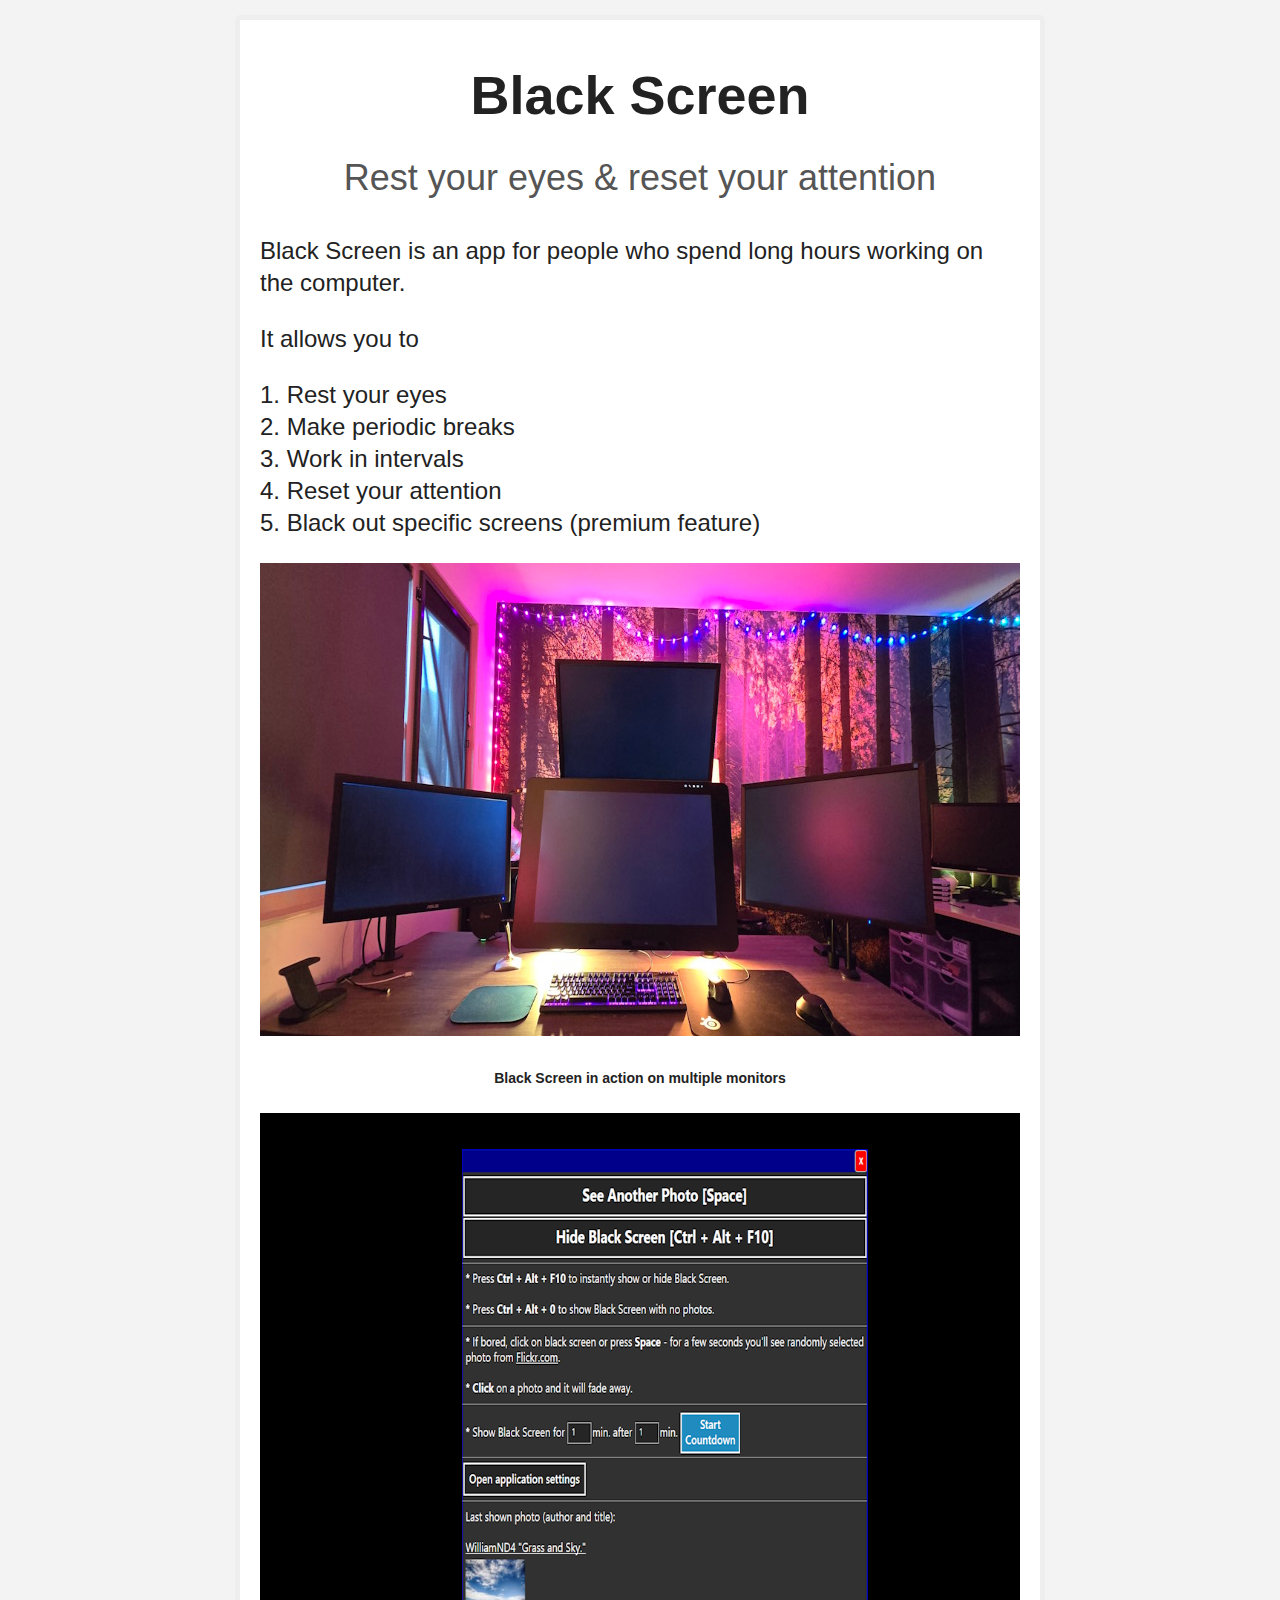
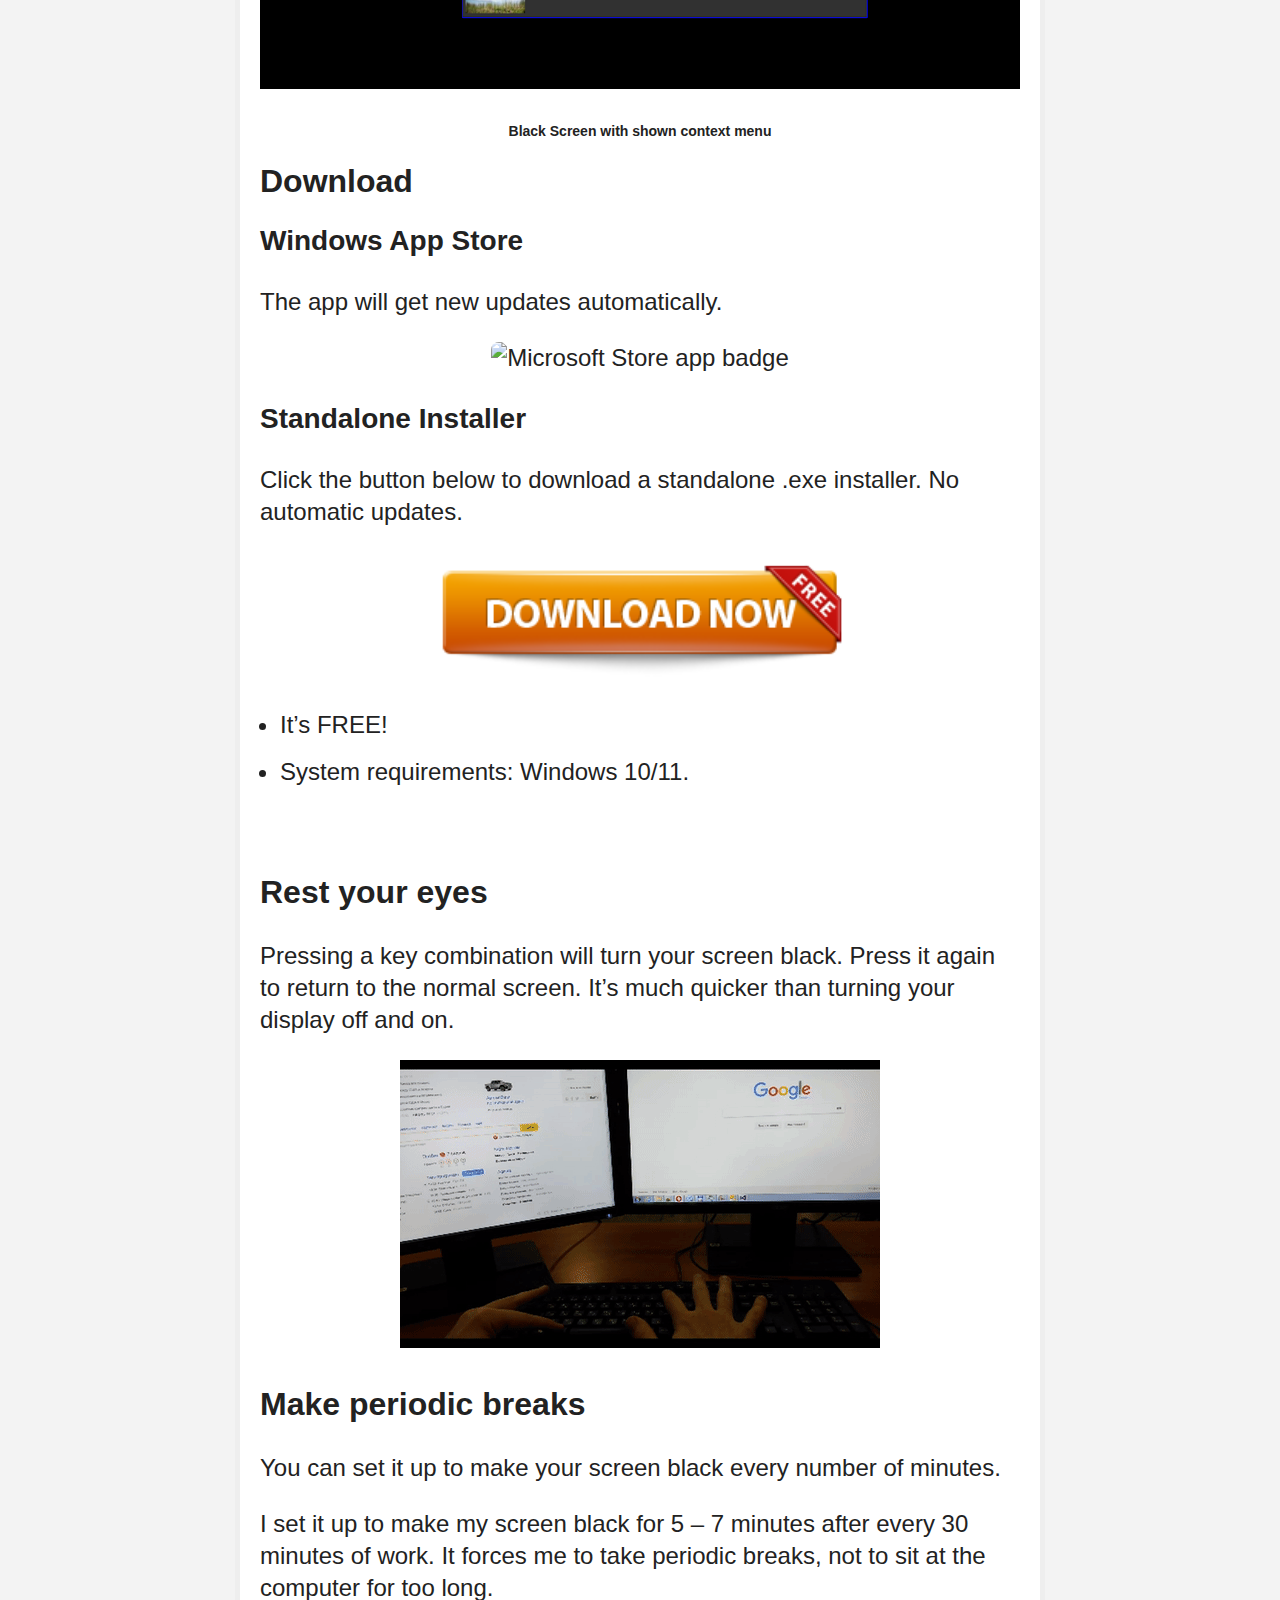
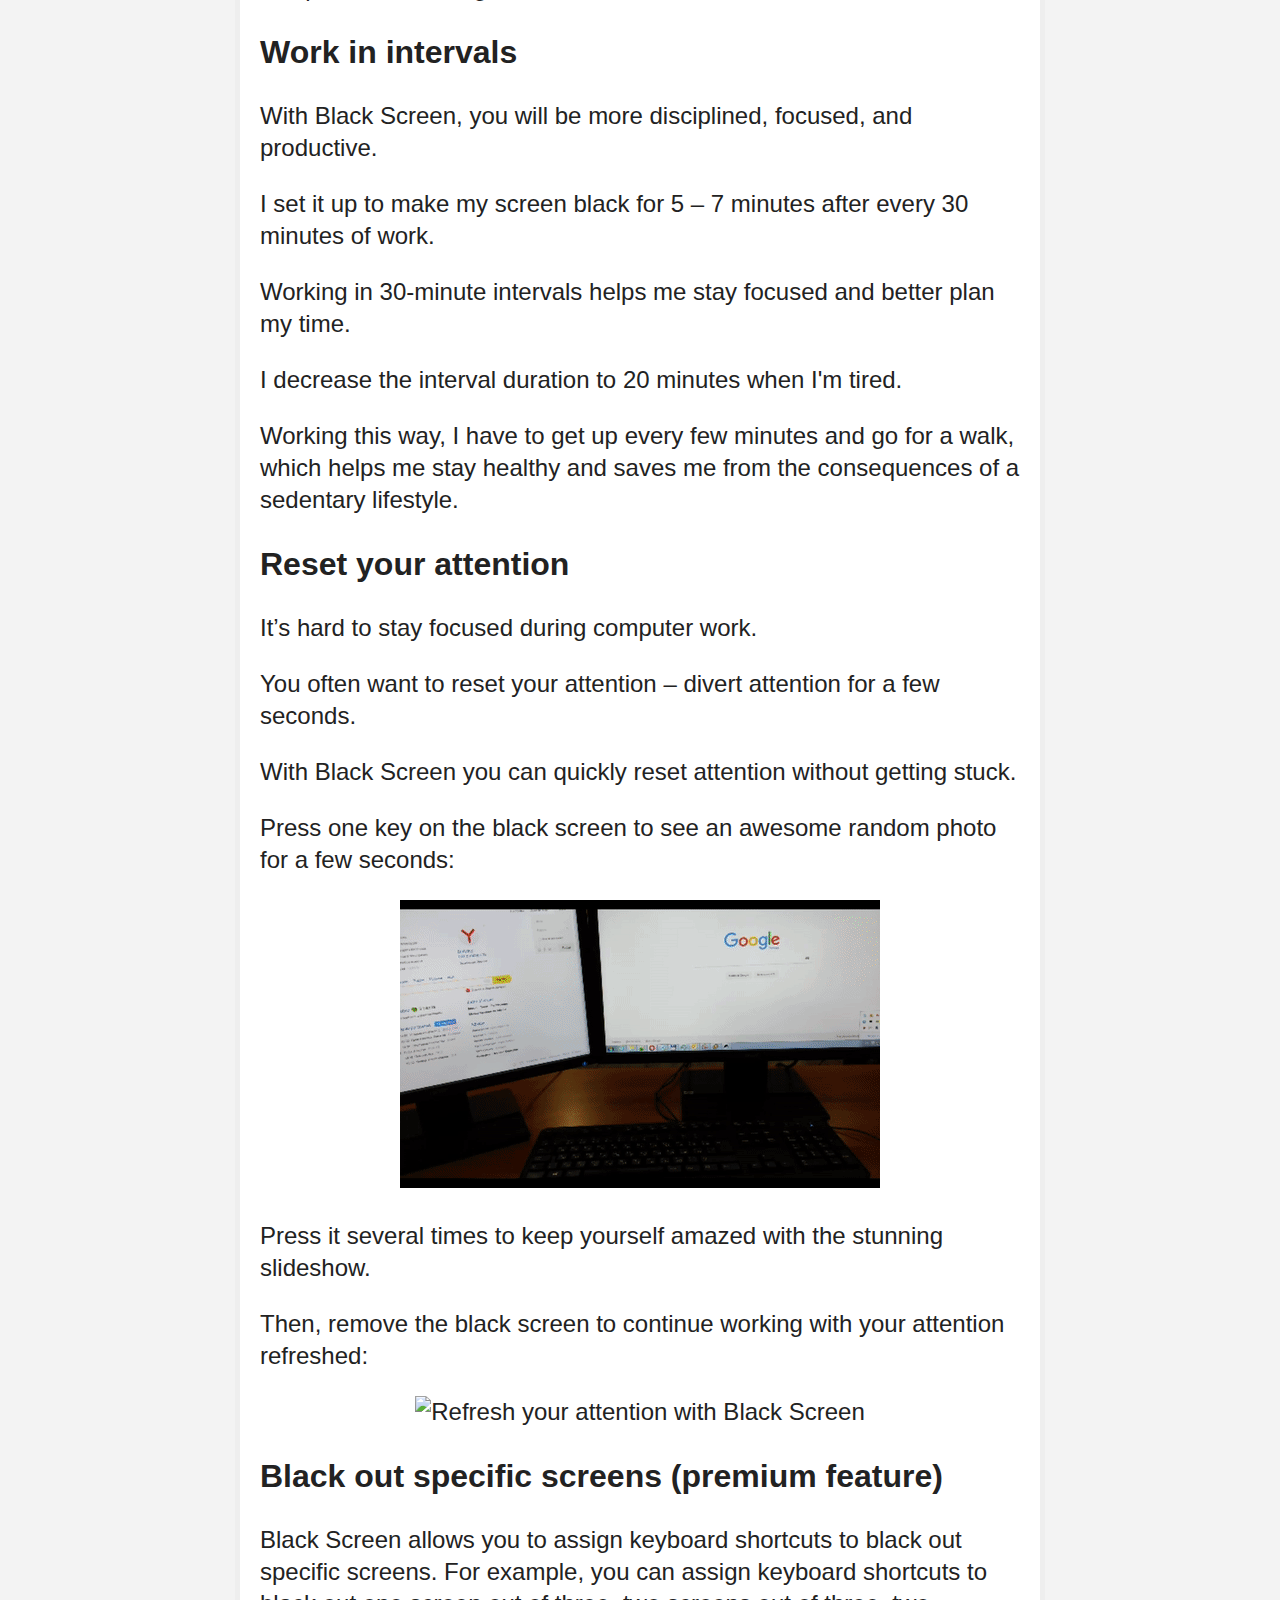
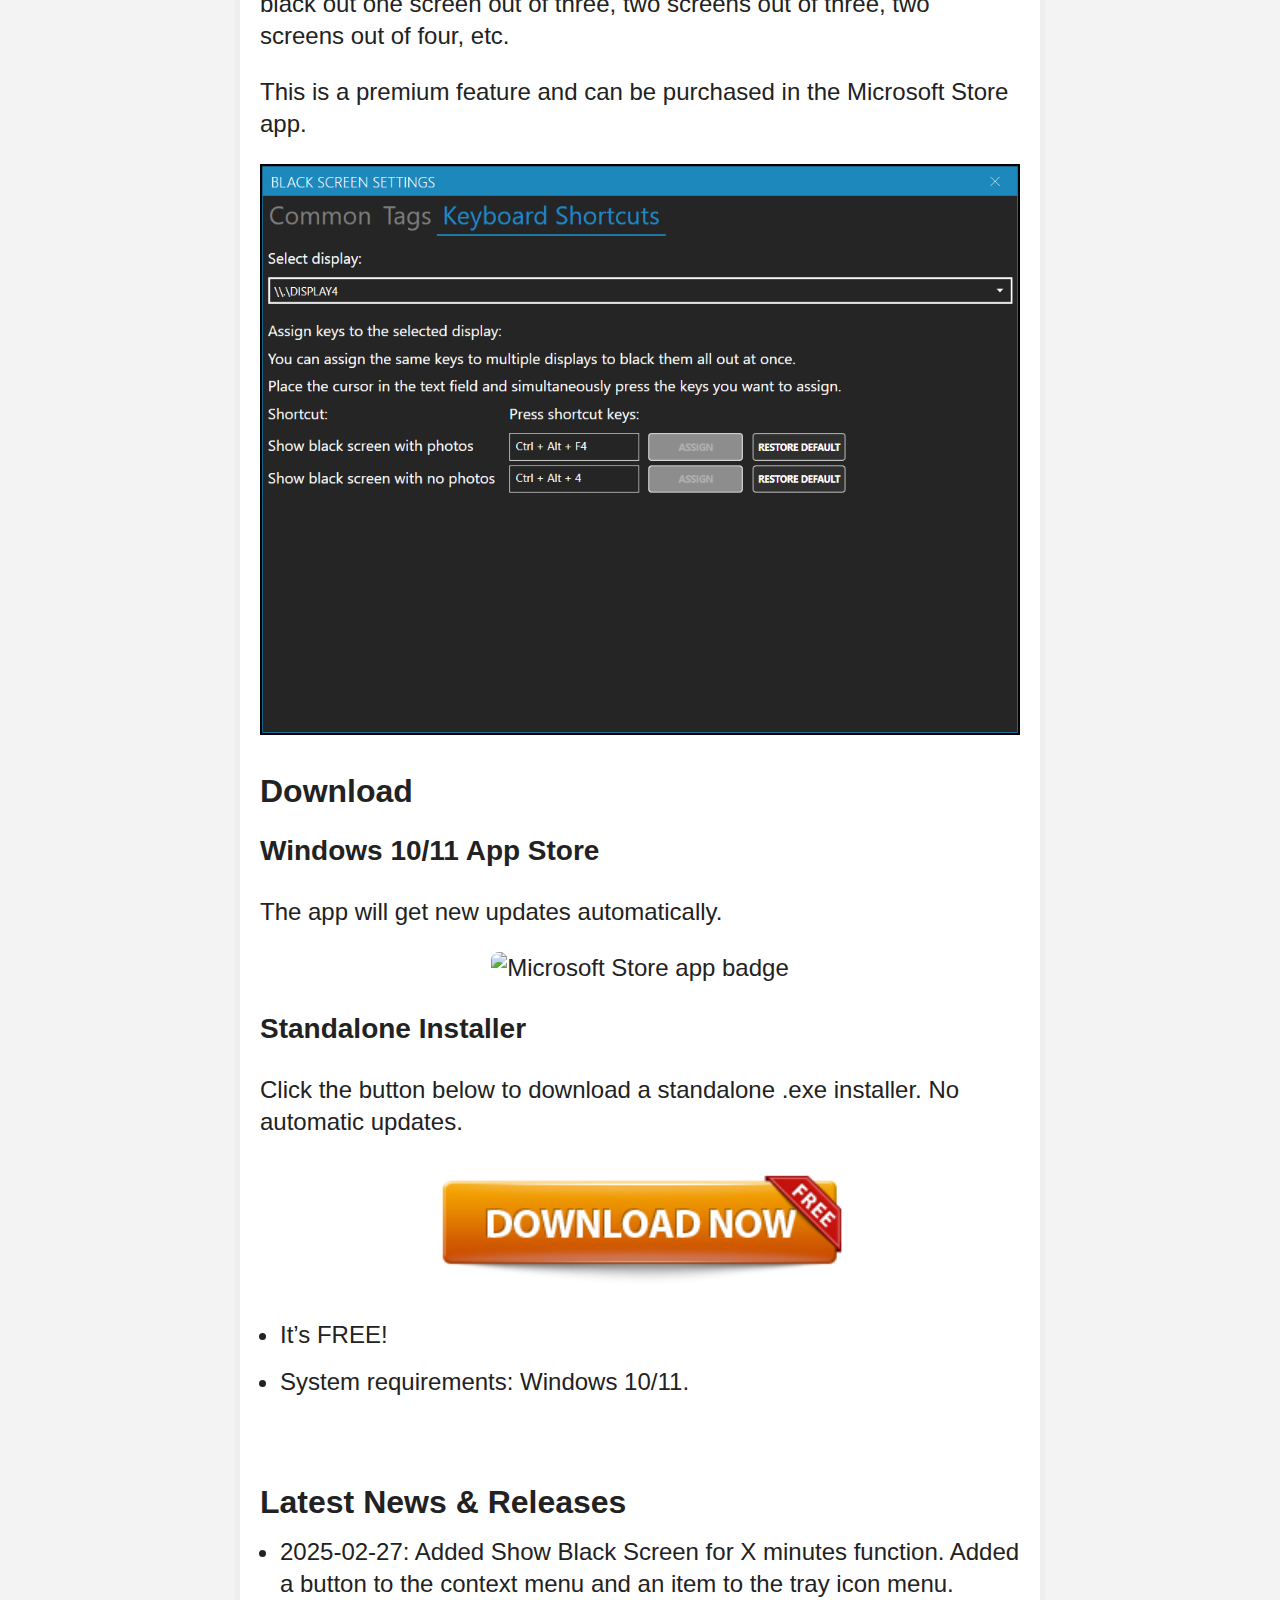
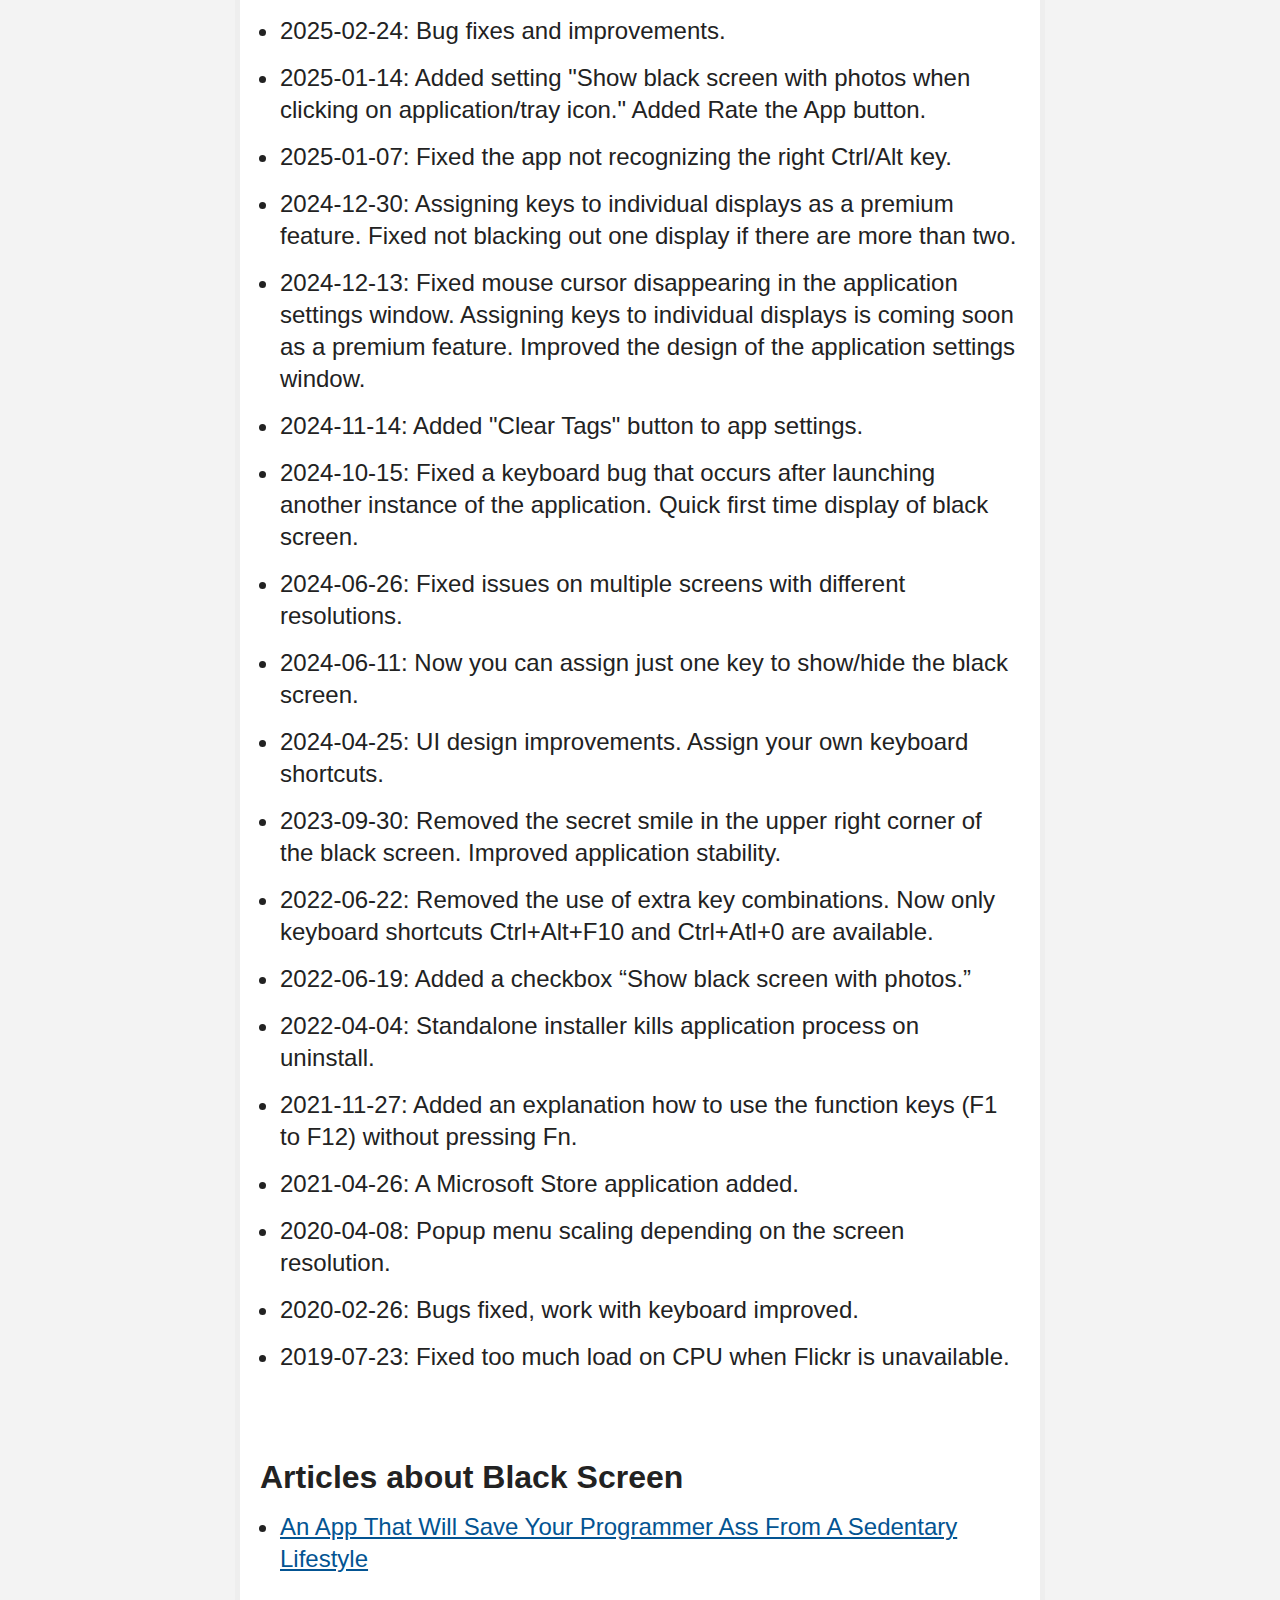
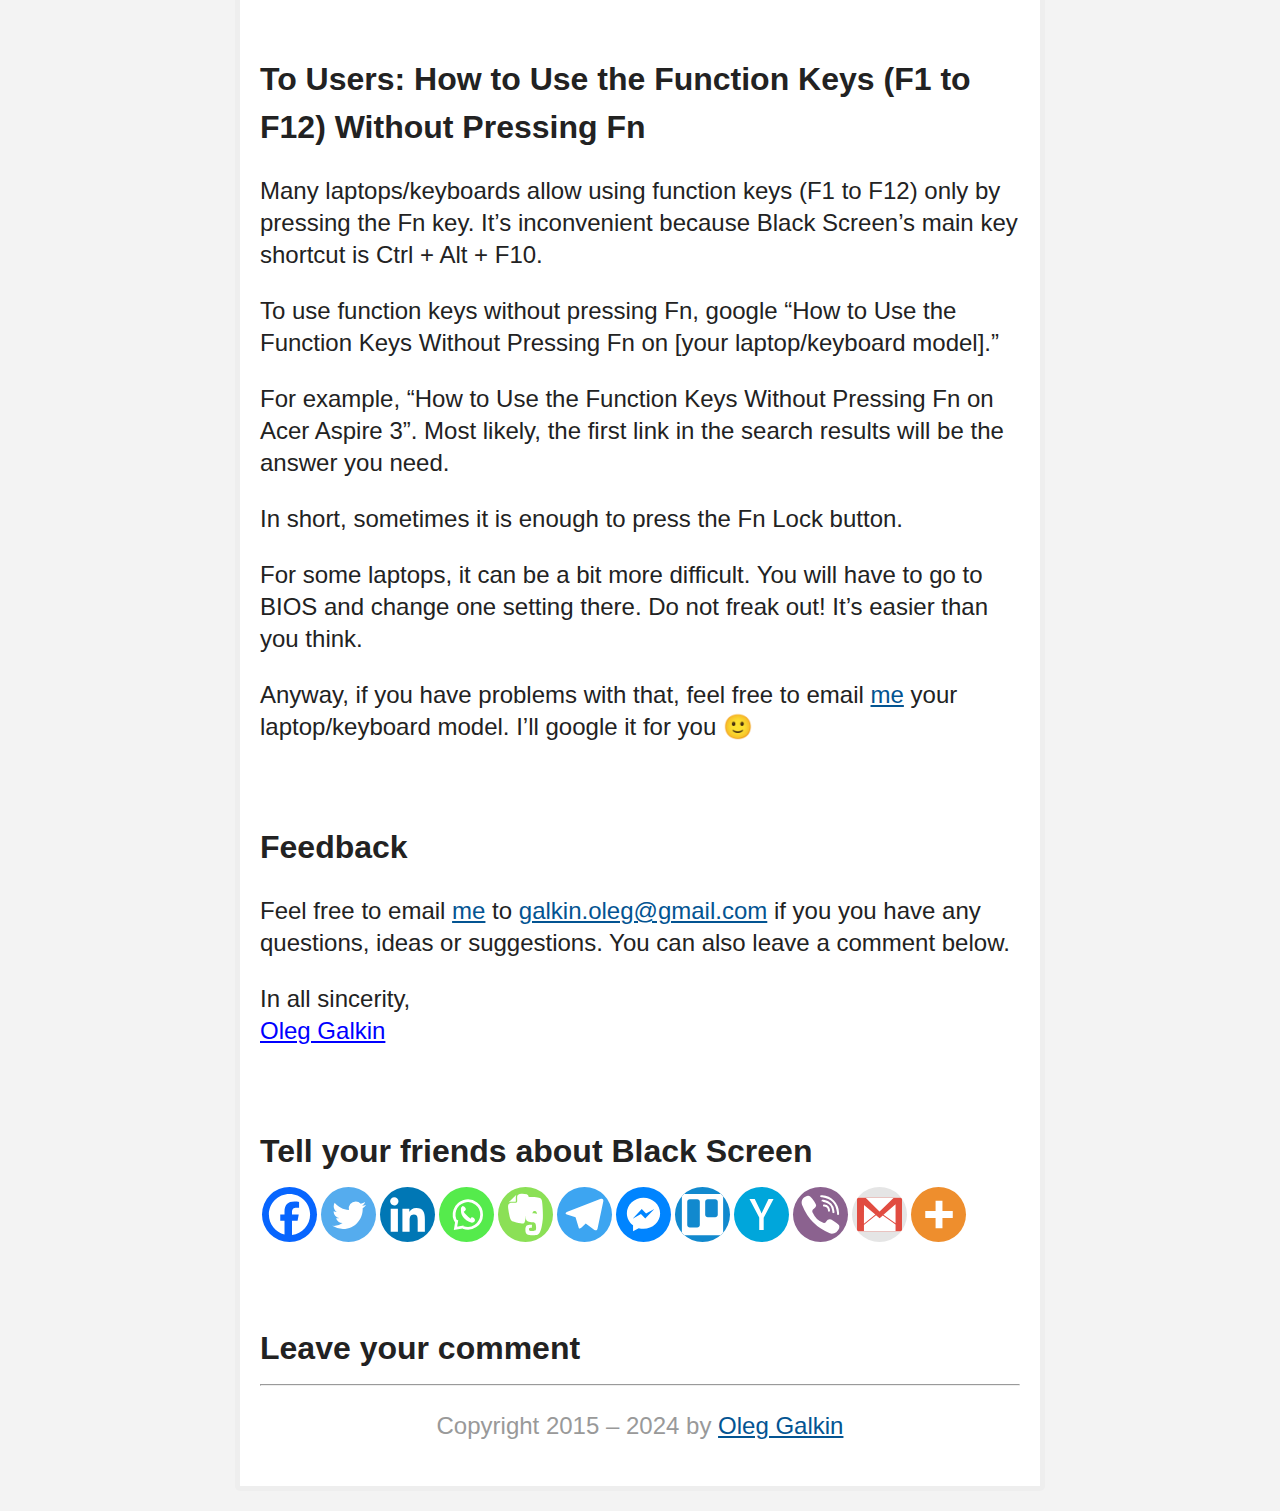
==== index.html @ 8aac1bb8 "Deleted the page in Russian. Small corrections." ====
<!DOCTYPE html>
<html lang="en-US">
	
<!-- Mirrored from blackscreen1.com/ by HTTrack Website Copier/3.x [XR&CO'2014], Tue, 20 Feb 2024 12:54:30 GMT -->
<!-- Added by HTTrack --><meta http-equiv="content-type" content="text/html;charset=UTF-8" /><!-- /Added by HTTrack -->
<head profile="http://gmpg.org/xfn/11">
		<meta http-equiv="Content-Type" content="text/html; charset=UTF-8" />
		<title>Black Screen - Make your screen black by pressing a key combination</title>
		<meta name="title" content="Black Screen - Make your screen black by pressing a key combination" />
	<meta name="description" content="Black Screen a software program that makes your screen black by pressing a key combination." />
	<meta name='robots' content='max-image-preview:large' />
<script type="text/javascript">
window._wpemojiSettings = {"baseUrl":"https:\/\/s.w.org\/images\/core\/emoji\/14.0.0\/72x72\/","ext":".png","svgUrl":"https:\/\/s.w.org\/images\/core\/emoji\/14.0.0\/svg\/","svgExt":".svg","source":{"concatemoji":"https:\/\/blackscreen1.com\/wp-includes\/js\/wp-emoji-release.min.js?ver=6.2.4"}};
/*! This file is auto-generated */
!function(e,a,t){var n,r,o,i=a.createElement("canvas"),p=i.getContext&&i.getContext("2d");function s(e,t){p.clearRect(0,0,i.width,i.height),p.fillText(e,0,0);e=i.toDataURL();return p.clearRect(0,0,i.width,i.height),p.fillText(t,0,0),e===i.toDataURL()}function c(e){var t=a.createElement("script");t.src=e,t.defer=t.type="text/javascript",a.getElementsByTagName("head")[0].appendChild(t)}for(o=Array("flag","emoji"),t.supports={everything:!0,everythingExceptFlag:!0},r=0;r<o.length;r++)t.supports[o[r]]=function(e){if(p&&p.fillText)switch(p.textBaseline="top",p.font="600 32px Arial",e){case"flag":return s("\ud83c\udff3\ufe0f\u200d\u26a7\ufe0f","\ud83c\udff3\ufe0f\u200b\u26a7\ufe0f")?!1:!s("\ud83c\uddfa\ud83c\uddf3","\ud83c\uddfa\u200b\ud83c\uddf3")&&!s("\ud83c\udff4\udb40\udc67\udb40\udc62\udb40\udc65\udb40\udc6e\udb40\udc67\udb40\udc7f","\ud83c\udff4\u200b\udb40\udc67\u200b\udb40\udc62\u200b\udb40\udc65\u200b\udb40\udc6e\u200b\udb40\udc67\u200b\udb40\udc7f");case"emoji":return!s("\ud83e\udef1\ud83c\udffb\u200d\ud83e\udef2\ud83c\udfff","\ud83e\udef1\ud83c\udffb\u200b\ud83e\udef2\ud83c\udfff")}return!1}(o[r]),t.supports.everything=t.supports.everything&&t.supports[o[r]],"flag"!==o[r]&&(t.supports.everythingExceptFlag=t.supports.everythingExceptFlag&&t.supports[o[r]]);t.supports.everythingExceptFlag=t.supports.everythingExceptFlag&&!t.supports.flag,t.DOMReady=!1,t.readyCallback=function(){t.DOMReady=!0},t.supports.everything||(n=function(){t.readyCallback()},a.addEventListener?(a.addEventListener("DOMContentLoaded",n,!1),e.addEventListener("load",n,!1)):(e.attachEvent("onload",n),a.attachEvent("onreadystatechange",function(){"complete"===a.readyState&&t.readyCallback()})),(e=t.source||{}).concatemoji?c(e.concatemoji):e.wpemoji&&e.twemoji&&(c(e.twemoji),c(e.wpemoji)))}(window,document,window._wpemojiSettings);
</script>
<style type="text/css">
img.wp-smiley,
img.emoji {
	display: inline !important;
	border: none !important;
	box-shadow: none !important;
	height: 1em !important;
	width: 1em !important;
	margin: 0 0.07em !important;
	vertical-align: -0.1em !important;
	background: none !important;
	padding: 0 !important;
}
</style>
	<link rel='stylesheet' id='premise-css' href='styled6bc.css?ver=1491912441' type='text/css' media='all' />
<link rel='stylesheet' id='premise_settings_stylesheet-css' href='settings-1400d.css?ver=1491919417' type='text/css' media='all' />
<link rel='stylesheet' id='premise_custom_buttons-css' href='custom-buttons0757.css?ver=6.2.4' type='text/css' media='all' />
<link rel='stylesheet' id='wp-block-library-css' href='style.min0757.css?ver=6.2.4' type='text/css' media='all' />
<link rel='stylesheet' id='classic-theme-styles-css' href='classic-themes.min0757.css?ver=6.2.4' type='text/css' media='all' />
<style id='global-styles-inline-css' type='text/css'>
body{--wp--preset--color--black: #000000;--wp--preset--color--cyan-bluish-gray: #abb8c3;--wp--preset--color--white: #ffffff;--wp--preset--color--pale-pink: #f78da7;--wp--preset--color--vivid-red: #cf2e2e;--wp--preset--color--luminous-vivid-orange: #ff6900;--wp--preset--color--luminous-vivid-amber: #fcb900;--wp--preset--color--light-green-cyan: #7bdcb5;--wp--preset--color--vivid-green-cyan: #00d084;--wp--preset--color--pale-cyan-blue: #8ed1fc;--wp--preset--color--vivid-cyan-blue: #0693e3;--wp--preset--color--vivid-purple: #9b51e0;--wp--preset--gradient--vivid-cyan-blue-to-vivid-purple: linear-gradient(135deg,rgba(6,147,227,1) 0%,rgb(155,81,224) 100%);--wp--preset--gradient--light-green-cyan-to-vivid-green-cyan: linear-gradient(135deg,rgb(122,220,180) 0%,rgb(0,208,130) 100%);--wp--preset--gradient--luminous-vivid-amber-to-luminous-vivid-orange: linear-gradient(135deg,rgba(252,185,0,1) 0%,rgba(255,105,0,1) 100%);--wp--preset--gradient--luminous-vivid-orange-to-vivid-red: linear-gradient(135deg,rgba(255,105,0,1) 0%,rgb(207,46,46) 100%);--wp--preset--gradient--very-light-gray-to-cyan-bluish-gray: linear-gradient(135deg,rgb(238,238,238) 0%,rgb(169,184,195) 100%);--wp--preset--gradient--cool-to-warm-spectrum: linear-gradient(135deg,rgb(74,234,220) 0%,rgb(151,120,209) 20%,rgb(207,42,186) 40%,rgb(238,44,130) 60%,rgb(251,105,98) 80%,rgb(254,248,76) 100%);--wp--preset--gradient--blush-light-purple: linear-gradient(135deg,rgb(255,206,236) 0%,rgb(152,150,240) 100%);--wp--preset--gradient--blush-bordeaux: linear-gradient(135deg,rgb(254,205,165) 0%,rgb(254,45,45) 50%,rgb(107,0,62) 100%);--wp--preset--gradient--luminous-dusk: linear-gradient(135deg,rgb(255,203,112) 0%,rgb(199,81,192) 50%,rgb(65,88,208) 100%);--wp--preset--gradient--pale-ocean: linear-gradient(135deg,rgb(255,245,203) 0%,rgb(182,227,212) 50%,rgb(51,167,181) 100%);--wp--preset--gradient--electric-grass: linear-gradient(135deg,rgb(202,248,128) 0%,rgb(113,206,126) 100%);--wp--preset--gradient--midnight: linear-gradient(135deg,rgb(2,3,129) 0%,rgb(40,116,252) 100%);--wp--preset--duotone--dark-grayscale: url('#wp-duotone-dark-grayscale');--wp--preset--duotone--grayscale: url('#wp-duotone-grayscale');--wp--preset--duotone--purple-yellow: url('#wp-duotone-purple-yellow');--wp--preset--duotone--blue-red: url('#wp-duotone-blue-red');--wp--preset--duotone--midnight: url('#wp-duotone-midnight');--wp--preset--duotone--magenta-yellow: url('#wp-duotone-magenta-yellow');--wp--preset--duotone--purple-green: url('#wp-duotone-purple-green');--wp--preset--duotone--blue-orange: url('#wp-duotone-blue-orange');--wp--preset--font-size--small: 13px;--wp--preset--font-size--medium: 20px;--wp--preset--font-size--large: 36px;--wp--preset--font-size--x-large: 42px;--wp--preset--spacing--20: 0.44rem;--wp--preset--spacing--30: 0.67rem;--wp--preset--spacing--40: 1rem;--wp--preset--spacing--50: 1.5rem;--wp--preset--spacing--60: 2.25rem;--wp--preset--spacing--70: 3.38rem;--wp--preset--spacing--80: 5.06rem;--wp--preset--shadow--natural: 6px 6px 9px rgba(0, 0, 0, 0.2);--wp--preset--shadow--deep: 12px 12px 50px rgba(0, 0, 0, 0.4);--wp--preset--shadow--sharp: 6px 6px 0px rgba(0, 0, 0, 0.2);--wp--preset--shadow--outlined: 6px 6px 0px -3px rgba(255, 255, 255, 1), 6px 6px rgba(0, 0, 0, 1);--wp--preset--shadow--crisp: 6px 6px 0px rgba(0, 0, 0, 1);}:where(.is-layout-flex){gap: 0.5em;}body .is-layout-flow > .alignleft{float: left;margin-inline-start: 0;margin-inline-end: 2em;}body .is-layout-flow > .alignright{float: right;margin-inline-start: 2em;margin-inline-end: 0;}body .is-layout-flow > .aligncenter{margin-left: auto !important;margin-right: auto !important;}body .is-layout-constrained > .alignleft{float: left;margin-inline-start: 0;margin-inline-end: 2em;}body .is-layout-constrained > .alignright{float: right;margin-inline-start: 2em;margin-inline-end: 0;}body .is-layout-constrained > .aligncenter{margin-left: auto !important;margin-right: auto !important;}body .is-layout-constrained > :where(:not(.alignleft):not(.alignright):not(.alignfull)){max-width: var(--wp--style--global--content-size);margin-left: auto !important;margin-right: auto !important;}body .is-layout-constrained > .alignwide{max-width: var(--wp--style--global--wide-size);}body .is-layout-flex{display: flex;}body .is-layout-flex{flex-wrap: wrap;align-items: center;}body .is-layout-flex > *{margin: 0;}:where(.wp-block-columns.is-layout-flex){gap: 2em;}.has-black-color{color: var(--wp--preset--color--black) !important;}.has-cyan-bluish-gray-color{color: var(--wp--preset--color--cyan-bluish-gray) !important;}.has-white-color{color: var(--wp--preset--color--white) !important;}.has-pale-pink-color{color: var(--wp--preset--color--pale-pink) !important;}.has-vivid-red-color{color: var(--wp--preset--color--vivid-red) !important;}.has-luminous-vivid-orange-color{color: var(--wp--preset--color--luminous-vivid-orange) !important;}.has-luminous-vivid-amber-color{color: var(--wp--preset--color--luminous-vivid-amber) !important;}.has-light-green-cyan-color{color: var(--wp--preset--color--light-green-cyan) !important;}.has-vivid-green-cyan-color{color: var(--wp--preset--color--vivid-green-cyan) !important;}.has-pale-cyan-blue-color{color: var(--wp--preset--color--pale-cyan-blue) !important;}.has-vivid-cyan-blue-color{color: var(--wp--preset--color--vivid-cyan-blue) !important;}.has-vivid-purple-color{color: var(--wp--preset--color--vivid-purple) !important;}.has-black-background-color{background-color: var(--wp--preset--color--black) !important;}.has-cyan-bluish-gray-background-color{background-color: var(--wp--preset--color--cyan-bluish-gray) !important;}.has-white-background-color{background-color: var(--wp--preset--color--white) !important;}.has-pale-pink-background-color{background-color: var(--wp--preset--color--pale-pink) !important;}.has-vivid-red-background-color{background-color: var(--wp--preset--color--vivid-red) !important;}.has-luminous-vivid-orange-background-color{background-color: var(--wp--preset--color--luminous-vivid-orange) !important;}.has-luminous-vivid-amber-background-color{background-color: var(--wp--preset--color--luminous-vivid-amber) !important;}.has-light-green-cyan-background-color{background-color: var(--wp--preset--color--light-green-cyan) !important;}.has-vivid-green-cyan-background-color{background-color: var(--wp--preset--color--vivid-green-cyan) !important;}.has-pale-cyan-blue-background-color{background-color: var(--wp--preset--color--pale-cyan-blue) !important;}.has-vivid-cyan-blue-background-color{background-color: var(--wp--preset--color--vivid-cyan-blue) !important;}.has-vivid-purple-background-color{background-color: var(--wp--preset--color--vivid-purple) !important;}.has-black-border-color{border-color: var(--wp--preset--color--black) !important;}.has-cyan-bluish-gray-border-color{border-color: var(--wp--preset--color--cyan-bluish-gray) !important;}.has-white-border-color{border-color: var(--wp--preset--color--white) !important;}.has-pale-pink-border-color{border-color: var(--wp--preset--color--pale-pink) !important;}.has-vivid-red-border-color{border-color: var(--wp--preset--color--vivid-red) !important;}.has-luminous-vivid-orange-border-color{border-color: var(--wp--preset--color--luminous-vivid-orange) !important;}.has-luminous-vivid-amber-border-color{border-color: var(--wp--preset--color--luminous-vivid-amber) !important;}.has-light-green-cyan-border-color{border-color: var(--wp--preset--color--light-green-cyan) !important;}.has-vivid-green-cyan-border-color{border-color: var(--wp--preset--color--vivid-green-cyan) !important;}.has-pale-cyan-blue-border-color{border-color: var(--wp--preset--color--pale-cyan-blue) !important;}.has-vivid-cyan-blue-border-color{border-color: var(--wp--preset--color--vivid-cyan-blue) !important;}.has-vivid-purple-border-color{border-color: var(--wp--preset--color--vivid-purple) !important;}.has-vivid-cyan-blue-to-vivid-purple-gradient-background{background: var(--wp--preset--gradient--vivid-cyan-blue-to-vivid-purple) !important;}.has-light-green-cyan-to-vivid-green-cyan-gradient-background{background: var(--wp--preset--gradient--light-green-cyan-to-vivid-green-cyan) !important;}.has-luminous-vivid-amber-to-luminous-vivid-orange-gradient-background{background: var(--wp--preset--gradient--luminous-vivid-amber-to-luminous-vivid-orange) !important;}.has-luminous-vivid-orange-to-vivid-red-gradient-background{background: var(--wp--preset--gradient--luminous-vivid-orange-to-vivid-red) !important;}.has-very-light-gray-to-cyan-bluish-gray-gradient-background{background: var(--wp--preset--gradient--very-light-gray-to-cyan-bluish-gray) !important;}.has-cool-to-warm-spectrum-gradient-background{background: var(--wp--preset--gradient--cool-to-warm-spectrum) !important;}.has-blush-light-purple-gradient-background{background: var(--wp--preset--gradient--blush-light-purple) !important;}.has-blush-bordeaux-gradient-background{background: var(--wp--preset--gradient--blush-bordeaux) !important;}.has-luminous-dusk-gradient-background{background: var(--wp--preset--gradient--luminous-dusk) !important;}.has-pale-ocean-gradient-background{background: var(--wp--preset--gradient--pale-ocean) !important;}.has-electric-grass-gradient-background{background: var(--wp--preset--gradient--electric-grass) !important;}.has-midnight-gradient-background{background: var(--wp--preset--gradient--midnight) !important;}.has-small-font-size{font-size: var(--wp--preset--font-size--small) !important;}.has-medium-font-size{font-size: var(--wp--preset--font-size--medium) !important;}.has-large-font-size{font-size: var(--wp--preset--font-size--large) !important;}.has-x-large-font-size{font-size: var(--wp--preset--font-size--x-large) !important;}
.wp-block-navigation a:where(:not(.wp-element-button)){color: inherit;}
:where(.wp-block-columns.is-layout-flex){gap: 2em;}
.wp-block-pullquote{font-size: 1.5em;line-height: 1.6;}
</style>
<link rel='stylesheet' id='heateor_sss_frontend_css-css' href='sassy-social-share-public7820.css?ver=3.3.57' type='text/css' media='all' />
<style id='heateor_sss_frontend_css-inline-css' type='text/css'>
.heateor_sss_button_instagram span.heateor_sss_svg,a.heateor_sss_instagram span.heateor_sss_svg{background:radial-gradient(circle at 30% 107%,#fdf497 0,#fdf497 5%,#fd5949 45%,#d6249f 60%,#285aeb 90%)}.heateor_sss_horizontal_sharing .heateor_sss_svg,.heateor_sss_standard_follow_icons_container .heateor_sss_svg{color:#fff;border-width:0px;border-style:solid;border-color:transparent}.heateor_sss_horizontal_sharing .heateorSssTCBackground{color:#666}.heateor_sss_horizontal_sharing span.heateor_sss_svg:hover,.heateor_sss_standard_follow_icons_container span.heateor_sss_svg:hover{border-color:transparent;}.heateor_sss_vertical_sharing span.heateor_sss_svg,.heateor_sss_floating_follow_icons_container span.heateor_sss_svg{color:#fff;border-width:0px;border-style:solid;border-color:transparent;}.heateor_sss_vertical_sharing .heateorSssTCBackground{color:#666;}.heateor_sss_vertical_sharing span.heateor_sss_svg:hover,.heateor_sss_floating_follow_icons_container span.heateor_sss_svg:hover{border-color:transparent;}@media screen and (max-width:783px) {.heateor_sss_vertical_sharing{display:none!important}}
</style>
<script type='text/javascript' src='jquery.min5aed.js?ver=3.6.4' id='jquery-core-js'></script>
<script type='text/javascript' src='jquery-migrate.min6b00.js?ver=3.4.0' id='jquery-migrate-js'></script>
<script type='text/javascript' src='jquery-easing4468.js?ver=2.5.5' id='premise_easing-js'></script>
<script type='text/javascript' src='jquery-coda4468.js?ver=2.5.5' id='premise_coda_slider-js'></script>
<script type='text/javascript' src='jquery-overlay4468.js?ver=2.5.5' id='premise_pretty_photo-js'></script>
<link rel="alternate" type="application/json+oembed" href="embed1c3f.json?url=https%3A%2F%2Fblackscreen1.com" />
<link rel="alternate" type="text/xml+oembed" href="embedb5f1?url=https%3A%2F%2Fblackscreen1.com&amp;format=xml" />
<!-- All in one Favicon 4.8 --><link rel="shortcut icon" href="black_screen_monitor-1.ico" />
	
<script type="text/javascript" >
//<!--
var premise_theme_images_url = 'index-6.html';
//-->
</script>
	</head>
	<body data-rsssl=1 class="landing_page-template-default single single-landing_page postid-105 full-width-content premise-landing premise-landing-105 long-copy-landing premise-theme">
		<div id="wrap">
						<div id="inner">	<div id="content" class="hfeed">
				<div class="hentry">
			<div class="headline-area">
	<h1 class="entry-title">Black Screen</h1>
		<h2 class="entry-subtitle">Rest your eyes & reset your attention</h2>
	</div>
<div class="entry-content"><p>Black Screen is an app for people who spend long hours working on the computer.</p>
<p>It allows you to </p>
<p>1. Rest your eyes<br />
2. Make periodic breaks<br />
3. Work in intervals <br />
4. Reset your attention<br />
5. Black out specific screens (premium feature)</p>
<p><img src="black_screen_tristan_setup_1024x473.jpg" alt="Black Screen in action on multiple monitors" width="1024" height="473" /></p>
<h6 style="text-align: center;">Black Screen in action on multiple monitors</h6>
<p><img src="bs1_screenshot_with_countdown_eng-1024x576.png" alt="Black Screen with shown context menu" width="1024" height="576" /></p>
<h6 style="text-align: center;">Black Screen with shown context menu</h6>
<h2>Download</h2>
<h3>Windows App Store</h3>
<p>The app will get new updates automatically.</p>
<p style="text-align: center;"><script type="module" src="ms-store-badge.bundled.js"></script>
<ms-store-badge
	productid="9nrtgl0jzd01"
	window-mode="full"
	animation="on">
</ms-store-badge></p>
<h3>Standalone Installer</h3>
<p>Click the button below to download a standalone .exe installer. No automatic updates.</p>
<p style="text-align: center;"><a href="installblackscreen.exe"><img src="downloadnow-ribbon-orange-1.png" alt="Download Black Screen" width="423" height="125" /></a></p>
<ul>
<li style="text-align: left;">It&#8217;s FREE!</li>
<li style="text-align: left;">System requirements: Windows 10/11.</li>
</ul>
<p>&nbsp;</p>
<h2>Rest your eyes</h2>
<p>Pressing a key combination will turn your screen black. Press it again to return to the normal screen. It&#8217;s much quicker than turning your display off and on.</p>
<p align="center"><img src="blackscreen1_gif_social.gif" alt="Rest your eyes with Black Screen" width="480" height="288" /></p>
<h2>Make periodic breaks</h2>
<p>You can set it up to make your screen black every number of minutes.</p>
<p>I set it up to make my screen black for 5 &#8211; 7 minutes after every 30 minutes of work. It forces me to take periodic breaks, not to sit at the computer for too long.</p>
<h2>Work in intervals</h2>
<p>With Black Screen, you will be more disciplined, focused, and productive.</p>
<p>I set it up to make my screen black for 5 &#8211; 7 minutes after every 30 minutes of work.</p>
<p>Working in 30-minute intervals helps me stay focused and better plan my time.</p>
<p>I decrease the interval duration to 20 minutes when I'm tired.</p>
<p>Working this way, I have to get up every few minutes and go for a walk, which helps me stay healthy and saves me from the consequences of a sedentary lifestyle.</p>
<h2>Reset your attention</h2>
<p>It’s hard to stay focused during computer work.</p>
<p>You often want to reset your attention – divert attention for a few seconds.</p>
<p>With Black Screen you can quickly reset attention without getting stuck.</p>
<p>Press one key on the black screen to see an awesome random photo for a few seconds:</p>
<p align="center"><img src="blackscreen_slideshow.gif" alt="Reset your attention with Black Screen" width="480" height="288" /></p>
<p>Press it several times to keep yourself amazed with the stunning slideshow.</p>
<p>Then, remove the black screen to continue working with your attention refreshed:</p>
<p align="center"><img src="blackscreen_fade_out.gif" alt="Refresh your attention with Black Screen" width="480" height="288" /></p>
<h2>Black out specific screens (premium feature)</h2>
<p>Black Screen allows you to assign keyboard shortcuts to black out specific screens. For example, you can assign keyboard shortcuts to black out one screen out of three, two screens out of three, two screens out of four, etc.</p>
<p>This is a premium feature and can be purchased in the Microsoft Store app.</p>
<p align="center"><img src="assign_keys_to_display4.png" alt="Assigning keyboard shortcuts to display 4" /></p>
<h2>Download</h2>
<h3>Windows 10/11 App Store</h3>
<p>The app will get new updates automatically.</p>
<p style="text-align: center;"><script type="module" src="ms-store-badge.bundled.js"></script>
<ms-store-badge
	productid="9nrtgl0jzd01"
	window-mode="full"
	animation="on">
</ms-store-badge></p>
<h3>Standalone Installer</h3>
<p>Click the button below to download a standalone .exe installer. No automatic updates.</p>
<p style="text-align: center;"><a href="installblackscreen.exe"><img src="downloadnow-ribbon-orange-1.png" alt="Download Black Screen" width="423" height="125" /></a></p>
<ul>
<li>It&#8217;s FREE!</li>
<li>System requirements: Windows 10/11.</li>
</ul>
<p>&nbsp;</p>
<h2>Latest News &amp; Releases</h2>
<ul>
<li>2025-02-27: Added Show Black Screen for X minutes function. Added a button to the context menu and an item to the tray icon menu.</li>
<li>2025-02-24: Bug fixes and improvements.</li>
<li>2025-01-14: Added setting "Show black screen with photos when clicking on application/tray icon." Added Rate the App button.</li>
<li>2025-01-07: Fixed the app not recognizing the right Ctrl/Alt key.</li>
<li>2024-12-30: Assigning keys to individual displays as a premium feature. Fixed not blacking out one display if there are more than two.</li>
<li>2024-12-13: Fixed mouse cursor disappearing in the application settings window. Assigning keys to individual displays is coming soon as a premium feature. Improved the design of the application settings window.</li>
<li>2024-11-14: Added "Clear Tags" button to app settings.</li>
<li>2024-10-15: Fixed a keyboard bug that occurs after launching another instance of the application. Quick first time display of black screen.</li>
<li>2024-06-26: Fixed issues on multiple screens with different resolutions.</li>
<li>2024-06-11: Now you can assign just one key to show/hide the black screen.</li>
<li>2024-04-25: UI design improvements. Assign your own keyboard shortcuts.</li>
<li>2023-09-30: Removed the secret smile in the upper right corner of the black screen. Improved application stability.</li>
<li>2022-06-22: Removed the use of extra key combinations. Now only keyboard shortcuts Ctrl+Alt+F10 and Ctrl+Atl+0 are available.</li>
<li>2022-06-19: Added a checkbox &#8220;Show black screen with photos.&#8221;</li>
<li>2022-04-04: Standalone installer kills application process on uninstall.</li>
<li>2021-11-27: Added an explanation how to use the function keys (F1 to F12) without pressing Fn.</li>
<li>2021-04-26: A Microsoft Store application added.</li>
<li>2020-04-08: Popup menu scaling depending on the screen resolution.</li>
<li>2020-02-26: Bugs fixed, work with keyboard improved.</li>
<li>2019-07-23: Fixed too much load on CPU when Flickr is unavailable.</li>
</ul>
<p><center><div id="visualping_widget" data-label="Notify Me" data-mode="small" data-bg="light" data-btn="#1882ff,#ffffff" data-trigger="1" data-compare="visual" data-crop="218_84_586_1005"></div><script src="https://visualping.io/externalfiles/widget/vp.min.js"></script></center></p>
<p>&nbsp;</p>
<h2>Articles about Black Screen</h2>
<ul>
<li><a href="https://oleggalkin.medium.com/a-tool-that-will-save-your-programmers-ass-from-a-sedentary-lifestyle-deeb6e1b4bcb" target="_blank">An App That Will Save Your Programmer Ass From A Sedentary Lifestyle</a>
</ul>
<p>&nbsp;</p>
<h2>To Users: How to Use the Function Keys (F1 to F12) Without Pressing Fn</h2>
<p>Many laptops/keyboards allow using function keys (F1 to F12) only by pressing the Fn key. It&#8217;s inconvenient because Black Screen&#8217;s main key shortcut is Ctrl + Alt + F10.</p>
<p>To use function keys without pressing Fn, google &#8220;How to Use the Function Keys Without Pressing Fn on [your laptop/keyboard model].&#8221;</p>
<p>For example, &#8220;How to Use the Function Keys Without Pressing Fn on Acer Aspire 3&#8221;. Most likely, the first link in the search results will be the answer you need.</p>
<p>In short, sometimes it is enough to press the Fn Lock button.</p>
<p>For some laptops, it can be a bit more difficult. You will have to go to BIOS and change one setting there. Do not freak out! It&#8217;s easier than you think.</p>
<p>Anyway, if you have problems with that, feel free to email <a href="https://about.me/oleggalkin">me</a> your laptop/keyboard model. I&#8217;ll google it for you 🙂</p>
<p>&nbsp;</p>
<h2>Feedback</h2>
<p>Feel free to email <a href="https://about.me/oleggalkin">me</a> to <a href="mailto:galkin.oleg@gmail.com">galkin.oleg@gmail.com</a> if you you have any questions, ideas or suggestions. You can also leave a comment below.</p>
<p>In all sincerity,<br />
<span style="color: #0000ff;"><a style="color: #0000ff;" href="https://about.me/oleggalkin">Oleg Galkin</a></span></p>
<p>&nbsp;</p>
<h2>Tell your friends about Black Screen</h2>
<div class="heateor_sss_sharing_container heateor_sss_horizontal_sharing" data-heateor-ss-offset="0" data-heateor-sss-href='index.html'><div class="heateor_sss_sharing_ul"><a aria-label="Facebook" class="heateor_sss_facebook" href="https://www.facebook.com/sharer/sharer.php?u=https%3A%2F%2Fblackscreen1.com" title="Facebook" rel="nofollow noopener" target="_blank" style="font-size:32px!important;box-shadow:none;display:inline-block;vertical-align:middle"><span class="heateor_sss_svg" style="background-color:#0765FE;width:55px;height:55px;border-radius:999px;display:inline-block;opacity:1;float:left;font-size:32px;box-shadow:none;display:inline-block;font-size:16px;padding:0 4px;vertical-align:middle;background-repeat:repeat;overflow:hidden;padding:0;cursor:pointer;box-sizing:content-box"><svg style="display:block;border-radius:999px;" focusable="false" aria-hidden="true" xmlns="http://www.w3.org/2000/svg" width="100%" height="100%" viewBox="0 0 32 32"><path fill="#fff" d="M28 16c0-6.627-5.373-12-12-12S4 9.373 4 16c0 5.628 3.875 10.35 9.101 11.647v-7.98h-2.474V16H13.1v-1.58c0-4.085 1.849-5.978 5.859-5.978.76 0 2.072.15 2.608.298v3.325c-.283-.03-.775-.045-1.386-.045-1.967 0-2.728.745-2.728 2.683V16h3.92l-.673 3.667h-3.247v8.245C23.395 27.195 28 22.135 28 16Z"></path></svg></span></a><a aria-label="Twitter" class="heateor_sss_button_twitter" href="http://twitter.com/intent/tweet?text=Black%20Screen&amp;url=https%3A%2F%2Fblackscreen1.com" title="Twitter" rel="nofollow noopener" target="_blank" style="font-size:32px!important;box-shadow:none;display:inline-block;vertical-align:middle"><span class="heateor_sss_svg heateor_sss_s__default heateor_sss_s_twitter" style="background-color:#55acee;width:55px;height:55px;border-radius:999px;display:inline-block;opacity:1;float:left;font-size:32px;box-shadow:none;display:inline-block;font-size:16px;padding:0 4px;vertical-align:middle;background-repeat:repeat;overflow:hidden;padding:0;cursor:pointer;box-sizing:content-box"><svg style="display:block;border-radius:999px;" focusable="false" aria-hidden="true" xmlns="http://www.w3.org/2000/svg" width="100%" height="100%" viewBox="-4 -4 39 39"><path d="M28 8.557a9.913 9.913 0 0 1-2.828.775 4.93 4.93 0 0 0 2.166-2.725 9.738 9.738 0 0 1-3.13 1.194 4.92 4.92 0 0 0-3.593-1.55 4.924 4.924 0 0 0-4.794 6.049c-4.09-.21-7.72-2.17-10.15-5.15a4.942 4.942 0 0 0-.665 2.477c0 1.71.87 3.214 2.19 4.1a4.968 4.968 0 0 1-2.23-.616v.06c0 2.39 1.7 4.38 3.952 4.83-.414.115-.85.174-1.297.174-.318 0-.626-.03-.928-.086a4.935 4.935 0 0 0 4.6 3.42 9.893 9.893 0 0 1-6.114 2.107c-.398 0-.79-.023-1.175-.068a13.953 13.953 0 0 0 7.55 2.213c9.056 0 14.01-7.507 14.01-14.013 0-.213-.005-.426-.015-.637.96-.695 1.795-1.56 2.455-2.55z" fill="#fff"></path></svg></span></a><a aria-label="Linkedin" class="heateor_sss_button_linkedin" href="https://www.linkedin.com/sharing/share-offsite/?url=https%3A%2F%2Fblackscreen1.com" title="Linkedin" rel="nofollow noopener" target="_blank" style="font-size:32px!important;box-shadow:none;display:inline-block;vertical-align:middle"><span class="heateor_sss_svg heateor_sss_s__default heateor_sss_s_linkedin" style="background-color:#0077b5;width:55px;height:55px;border-radius:999px;display:inline-block;opacity:1;float:left;font-size:32px;box-shadow:none;display:inline-block;font-size:16px;padding:0 4px;vertical-align:middle;background-repeat:repeat;overflow:hidden;padding:0;cursor:pointer;box-sizing:content-box"><svg style="display:block;border-radius:999px;" focusable="false" aria-hidden="true" xmlns="http://www.w3.org/2000/svg" width="100%" height="100%" viewBox="0 0 32 32"><path d="M6.227 12.61h4.19v13.48h-4.19V12.61zm2.095-6.7a2.43 2.43 0 0 1 0 4.86c-1.344 0-2.428-1.09-2.428-2.43s1.084-2.43 2.428-2.43m4.72 6.7h4.02v1.84h.058c.56-1.058 1.927-2.176 3.965-2.176 4.238 0 5.02 2.792 5.02 6.42v7.395h-4.183v-6.56c0-1.564-.03-3.574-2.178-3.574-2.18 0-2.514 1.7-2.514 3.46v6.668h-4.187V12.61z" fill="#fff"></path></svg></span></a><a aria-label="Whatsapp" class="heateor_sss_whatsapp" href="https://api.whatsapp.com/send?text=Black%20Screen%20https%3A%2F%2Fblackscreen1.com" title="Whatsapp" rel="nofollow noopener" target="_blank" style="font-size:32px!important;box-shadow:none;display:inline-block;vertical-align:middle"><span class="heateor_sss_svg" style="background-color:#55eb4c;width:55px;height:55px;border-radius:999px;display:inline-block;opacity:1;float:left;font-size:32px;box-shadow:none;display:inline-block;font-size:16px;padding:0 4px;vertical-align:middle;background-repeat:repeat;overflow:hidden;padding:0;cursor:pointer;box-sizing:content-box"><svg style="display:block;border-radius:999px;" focusable="false" aria-hidden="true" xmlns="http://www.w3.org/2000/svg" width="100%" height="100%" viewBox="-6 -5 40 40"><path class="heateor_sss_svg_stroke heateor_sss_no_fill" stroke="#fff" stroke-width="2" fill="none" d="M 11.579798566743314 24.396926207859085 A 10 10 0 1 0 6.808479557110079 20.73576436351046"></path><path d="M 7 19 l -1 6 l 6 -1" class="heateor_sss_no_fill heateor_sss_svg_stroke" stroke="#fff" stroke-width="2" fill="none"></path><path d="M 10 10 q -1 8 8 11 c 5 -1 0 -6 -1 -3 q -4 -3 -5 -5 c 4 -2 -1 -5 -1 -4" fill="#fff"></path></svg></span></a><a aria-label="Evernote" class="heateor_sss_button_evernote" href="https://www.evernote.com/clip.action?url=https%3A%2F%2Fblackscreen1.com&amp;title=Black%20Screen" title="Evernote" rel="nofollow noopener" target="_blank" style="font-size:32px!important;box-shadow:none;display:inline-block;vertical-align:middle"><span class="heateor_sss_svg heateor_sss_s__default heateor_sss_s_evernote" style="background-color:#8be056;width:55px;height:55px;border-radius:999px;display:inline-block;opacity:1;float:left;font-size:32px;box-shadow:none;display:inline-block;font-size:16px;padding:0 4px;vertical-align:middle;background-repeat:repeat;overflow:hidden;padding:0;cursor:pointer;box-sizing:content-box"><svg style="display:block;border-radius:999px;" focusable="false" aria-hidden="true" xmlns="http://www.w3.org/2000/svg" width="100%" height="100%" viewBox="0 0 32 32"><path fill="#fff" d="M7.884 8.573h2.276c.13 0 .236-.106.236-.235 0 0-.027-1.95-.027-2.494v-.006c0-.445.09-.833.253-1.16l.078-.145c-.007 0-.017.005-.025.014l-4.42 4.385c-.01.007-.014.016-.017.026.09-.046.215-.107.233-.115.386-.175.85-.27 1.41-.27zm17.704-.477c-.18-.968-.755-1.444-1.275-1.632-.56-.203-1.698-.413-3.127-.58-1.15-.137-2.504-.126-3.318-.1-.1-.672-.568-1.285-1.096-1.498-1.404-.564-3.573-.428-4.13-.272-.442.125-.932.378-1.205.768-.183.262-.302.595-.302 1.062 0 .265.007.886.015 1.44l.014 1.054c0 .494-.4.896-.896.897H7.99c-.485 0-.856.082-1.14.21-.284.128-.484.303-.636.508-.304.408-.357.912-.355 1.426 0 0 0 .416.102 1.23.084.63.767 5.02 1.414 6.356.25.522.42.736.912.966 1.1.47 3.61.994 4.787 1.146 1.174.15 1.912.466 2.35-.457.002 0 .088-.227.208-.56.382-1.156.435-2.18.435-2.924 0-.076.11-.078.11 0 0 .524-.1 2.38 1.303 2.875.554.197 1.7.373 2.864.51 1.055.12 1.82.537 1.82 3.24 0 1.645-.346 1.87-2.152 1.87-1.464 0-2.02.038-2.02-1.125 0-.938.93-.842 1.616-.842.31 0 .086-.23.086-.81 0-.576.36-.91.02-.918-2.384-.065-3.786-.004-3.786 2.978 0 2.706 1.036 3.208 4.418 3.208 2.65 0 3.588-.086 4.682-3.483.22-.67.742-2.718 1.06-6.154.197-2.173-.194-8.732-.502-10.388zm-4.622 7.25c-.327-.012-.643.01-.937.056.08-.667.353-1.488 1.332-1.453 1.08.033 1.23 1.056 1.237 1.75-.457-.205-1.02-.335-1.635-.357z"/></svg></span></a><a aria-label="Telegram" class="heateor_sss_button_telegram" href="https://telegram.me/share/url?url=https%3A%2F%2Fblackscreen1.com&amp;text=Black%20Screen" title="Telegram" rel="nofollow noopener" target="_blank" style="font-size:32px!important;box-shadow:none;display:inline-block;vertical-align:middle"><span class="heateor_sss_svg heateor_sss_s__default heateor_sss_s_telegram" style="background-color:#3da5f1;width:55px;height:55px;border-radius:999px;display:inline-block;opacity:1;float:left;font-size:32px;box-shadow:none;display:inline-block;font-size:16px;padding:0 4px;vertical-align:middle;background-repeat:repeat;overflow:hidden;padding:0;cursor:pointer;box-sizing:content-box"><svg style="display:block;border-radius:999px;" focusable="false" aria-hidden="true" xmlns="http://www.w3.org/2000/svg" width="100%" height="100%" viewBox="0 0 32 32"><path fill="#fff" d="M25.515 6.896L6.027 14.41c-1.33.534-1.322 1.276-.243 1.606l5 1.56 1.72 5.66c.226.625.115.873.77.873.506 0 .73-.235 1.012-.51l2.43-2.363 5.056 3.734c.93.514 1.602.25 1.834-.863l3.32-15.638c.338-1.363-.52-1.98-1.41-1.577z"></path></svg></span></a><a aria-label="Facebook Messenger" class="heateor_sss_button_facebook_messenger" href="index.html" onclick='event.preventDefault();heateorSssPopup("https://www.facebook.com/dialog/send?app_id=1904103319867886&amp;display=popup&amp;link=https%3A%2F%2Fblackscreen1.com&amp;redirect_uri=https%3A%2F%2Fblackscreen1.com")' style="font-size:32px!important;box-shadow:none;display:inline-block;vertical-align:middle"><span class="heateor_sss_svg heateor_sss_s__default heateor_sss_s_facebook_messenger" style="background-color:#0084ff;width:55px;height:55px;border-radius:999px;display:inline-block;opacity:1;float:left;font-size:32px;box-shadow:none;display:inline-block;font-size:16px;padding:0 4px;vertical-align:middle;background-repeat:repeat;overflow:hidden;padding:0;cursor:pointer;box-sizing:content-box"><svg style="display:block;border-radius:999px;" focusable="false" aria-hidden="true" xmlns="http://www.w3.org/2000/svg" width="100%" height="100%" viewBox="-2 -2 36 36"><path fill="#fff" d="M16 5C9.986 5 5.11 9.56 5.11 15.182c0 3.2 1.58 6.054 4.046 7.92V27l3.716-2.06c.99.276 2.04.425 3.128.425 6.014 0 10.89-4.56 10.89-10.183S22.013 5 16 5zm1.147 13.655L14.33 15.73l-5.423 3 5.946-6.31 2.816 2.925 5.42-3-5.946 6.31z"/></svg></span></a><a aria-label="Trello" class="heateor_sss_button_trello" href="https://trello.com/add-card?mode=popup&amp;url=https%3A%2F%2Fblackscreen1.com&amp;name=Black%20Screen&amp;desc=" title="Trello" rel="nofollow noopener" target="_blank" style="font-size:32px!important;box-shadow:none;display:inline-block;vertical-align:middle"><span class="heateor_sss_svg heateor_sss_s__default heateor_sss_s_trello" style="background-color:#1189ce;width:55px;height:55px;border-radius:999px;display:inline-block;opacity:1;float:left;font-size:32px;box-shadow:none;display:inline-block;font-size:16px;padding:0 4px;vertical-align:middle;background-repeat:repeat;overflow:hidden;padding:0;cursor:pointer;box-sizing:content-box"><svg style="display:block;border-radius:999px;" focusable="false" aria-hidden="true" xmlns="http://www.w3.org/2000/svg" width="100%" height="100%" viewBox="0 0 32 32"><path fill="#fff" d="M26.5 4h-21A1.5 1.5 0 0 0 4 5.5v21A1.5 1.5 0 0 0 5.5 28h21a1.5 1.5 0 0 0 1.5-1.5v-21A1.5 1.5 0 0 0 26.5 4zM14.44 22.12c0 .825-.675 1.5-1.5 1.5H8.62c-.825 0-1.5-.675-1.5-1.5V8.62c0-.825.675-1.5 1.5-1.5h4.32c.825 0 1.5.675 1.5 1.5v13.5zm10.44-6c0 .825-.675 1.5-1.5 1.5h-4.32c-.825 0-1.5-.675-1.5-1.5v-7.5c0-.825.675-1.5 1.5-1.5h4.32c.825 0 1.5.675 1.5 1.5v7.5z"></path></svg></span></a><a aria-label="Hacker News" class="heateor_sss_button_hacker_news" href="https://news.ycombinator.com/submitlink?u=https%3A%2F%2Fblackscreen1.com&amp;t=Black%20Screen" title="Hacker_News" rel="nofollow noopener" target="_blank" style="font-size:32px!important;box-shadow:none;display:inline-block;vertical-align:middle"><span class="heateor_sss_svg heateor_sss_s__default heateor_sss_s_Hacker_News" style="background-color:#00a6db;width:55px;height:55px;border-radius:999px;display:inline-block;opacity:1;float:left;font-size:32px;box-shadow:none;display:inline-block;font-size:16px;padding:0 4px;vertical-align:middle;background-repeat:repeat;overflow:hidden;padding:0;cursor:pointer;box-sizing:content-box"><svg style="display:block;border-radius:999px;" focusable="false" aria-hidden="true" xmlns="http://www.w3.org/2000/svg" width="100%" height="100%" viewBox="0 0 32 32"><path fill="#fff" d="M17.275 17.834v7.13h-2.602v-7.182L9 7.035h3.07l2.967 6.115c.365.755.702 1.51.988 2.316.312-.728.65-1.483 1.042-2.29l3.018-6.142H23l-5.725 10.8z"/></svg></span></a><a aria-label="Viber" class="heateor_sss_button_viber" href="viber://forward?text=Black%20Screen https%3A%2F%2Fblackscreen1.com" title="Viber" rel="nofollow noopener" style="font-size:32px!important;box-shadow:none;display:inline-block;vertical-align:middle"><span class="heateor_sss_svg heateor_sss_s__default heateor_sss_s_viber" style="background-color:#8b628f;width:55px;height:55px;border-radius:999px;display:inline-block;opacity:1;float:left;font-size:32px;box-shadow:none;display:inline-block;font-size:16px;padding:0 4px;vertical-align:middle;background-repeat:repeat;overflow:hidden;padding:0;cursor:pointer;box-sizing:content-box"><svg style="display:block;border-radius:999px;" focusable="false" aria-hidden="true" xmlns="http://www.w3.org/2000/svg" width="100%" height="100%" viewBox="0 0 32 32"><path d="M22.57 27.22a7.39 7.39 0 0 1-1.14-.32 29 29 0 0 1-16-16.12c-1-2.55 0-4.7 2.66-5.58a2 2 0 0 1 1.39 0c1.12.41 3.94 4.3 4 5.46a2 2 0 0 1-1.16 1.78 2 2 0 0 0-.66 2.84A10.3 10.3 0 0 0 17 20.55a1.67 1.67 0 0 0 2.35-.55c1.07-1.62 2.38-1.54 3.82-.54.72.51 1.45 1 2.14 1.55.93.75 2.1 1.37 1.55 2.94a5.21 5.21 0 0 1-4.29 3.27zM17.06 4.79A10.42 10.42 0 0 1 26.79 15c0 .51.18 1.27-.58 1.25s-.54-.78-.6-1.29c-.7-5.52-3.23-8.13-8.71-9-.45-.07-1.15 0-1.11-.57.05-.87.87-.54 1.27-.6z" fill="#fff" fill-rule="evenodd"></path><path d="M24.09 14.06c-.05.38.17 1-.45 1.13-.83.13-.67-.64-.75-1.13-.56-3.36-1.74-4.59-5.12-5.35-.5-.11-1.27 0-1.15-.8s.82-.48 1.35-.42a6.9 6.9 0 0 1 6.12 6.57z" fill="#fff" fill-rule="evenodd"></path><path d="M21.52 13.45c0 .43 0 .87-.53.93s-.6-.26-.64-.64a2.47 2.47 0 0 0-2.26-2.43c-.42-.07-.82-.2-.63-.76.13-.38.47-.41.83-.42a3.66 3.66 0 0 1 3.23 3.32z" fill="#fff" fill-rule="evenodd"></path></svg></span></a><a aria-label="Gmail" class="heateor_sss_button_google_gmail" href="https://mail.google.com/mail/?ui=2&amp;view=cm&amp;fs=1&amp;tf=1&amp;su=Black%20Screen&amp;body=Link:https%3A%2F%2Fblackscreen1.com" title="Google Gmail" rel="nofollow noopener" target="_blank" style="font-size:32px!important;box-shadow:none;display:inline-block;vertical-align:middle"><span class="heateor_sss_svg heateor_sss_s__default heateor_sss_s_Google_Gmail" style="background-color:#e5e5e5;width:55px;height:55px;border-radius:999px;display:inline-block;opacity:1;float:left;font-size:32px;box-shadow:none;display:inline-block;font-size:16px;padding:0 4px;vertical-align:middle;background-repeat:repeat;overflow:hidden;padding:0;cursor:pointer;box-sizing:content-box"><svg style="display:block;border-radius:999px;" focusable="false" aria-hidden="true" xmlns="http://www.w3.org/2000/svg" width="100%" height="100%" viewBox="0 0 32 32"><path fill="#fff" d="M2.902 6.223h26.195v19.554H2.902z"></path><path fill="#E14C41" class="heateor_sss_no_fill" d="M2.902 25.777h26.195V6.223H2.902v19.554zm22.44-4.007v3.806H6.955v-3.6h.032l.093-.034 6.9-5.558 2.09 1.77 1.854-1.63 7.42 5.246zm0-.672l-7.027-4.917 7.028-6.09V21.1zm-1.17-14.67l-.947.905c-2.356 2.284-4.693 4.75-7.17 6.876l-.078.06L8.062 6.39l16.11.033zm-10.597 9.61l-6.62 5.294.016-10.914 6.607 5.62"></path></svg></span></a><a class="heateor_sss_more" title="More" rel="nofollow noopener" style="font-size: 32px!important;border:0;box-shadow:none;display:inline-block!important;font-size:16px;padding:0 4px;vertical-align: middle;display:inline;" href="index.html" onclick="event.preventDefault()"><span class="heateor_sss_svg" style="background-color:#ee8e2d;width:55px;height:55px;border-radius:999px;display:inline-block!important;opacity:1;float:left;font-size:32px!important;box-shadow:none;display:inline-block;font-size:16px;padding:0 4px;vertical-align:middle;display:inline;background-repeat:repeat;overflow:hidden;padding:0;cursor:pointer;box-sizing:content-box;" onclick="heateorSssMoreSharingPopup(this, 'index.html', 'Black%20Screen', '' )"><svg xmlns="http://www.w3.org/2000/svg" xmlns:xlink="http://www.w3.org/1999/xlink" viewBox="-.3 0 32 32" version="1.1" width="100%" height="100%" style="display:block;border-radius:999px;" xml:space="preserve"><g><path fill="#fff" d="M18 14V8h-4v6H8v4h6v6h4v-6h6v-4h-6z" fill-rule="evenodd"></path></g></svg></span></a></div><div class="heateorSssClear"></div></div>
<p>&nbsp;</p>
<h2>Leave your comment</h2>
<div id="disqus_thread"></div>
<script>
    /**
    *  RECOMMENDED CONFIGURATION VARIABLES: EDIT AND UNCOMMENT THE SECTION BELOW TO INSERT DYNAMIC VALUES FROM YOUR PLATFORM OR CMS.
    *  LEARN WHY DEFINING THESE VARIABLES IS IMPORTANT: https://disqus.com/admin/universalcode/#configuration-variables    */
    /*
    var disqus_config = function () {
    this.page.url = https://blackscreen1.com/;  // Replace PAGE_URL with your page's canonical URL variable
    this.page.identifier = f8b054b2-fc49-4394-9592-b6322d1e67cc; // Replace PAGE_IDENTIFIER with your page's unique identifier variable
    };
    */
    (function() { // DON'T EDIT BELOW THIS LINE
    var d = document, s = d.createElement('script');
    s.src = 'https://blackscreen.disqus.com/embed.js';
    s.setAttribute('data-timestamp', +new Date());
    (d.head || d.body).appendChild(s);
    })();
</script>
<noscript>Please enable JavaScript to view the <a href="https://disqus.com/?ref_noscript">comments powered by Disqus.</a></noscript>
<hr />
<p style="text-align: center;"><span style="color: #999999;">
Copyright 2015 &#8211; 2024 by <a href="https://about.me/oleggalkin" target="_blank" rel="noopener noreferrer">Oleg Galkin</a></span></p>
</div>
		</div>
	</div><!-- end #content -->
								</div><!-- end #inner -->
		</div><!-- end #wrap -->
					<div id="footer">
				<div class="wrap">
					<div class="creds">
											</div>
				</div><!-- end .wrap -->
			</div>
					
<script>
  (function(i,s,o,g,r,a,m){i['GoogleAnalyticsObject']=r;i[r]=i[r]||function(){
  (i[r].q=i[r].q||[]).push(arguments)},i[r].l=1*new Date();a=s.createElement(o),
  m=s.getElementsByTagName(o)[0];a.async=1;a.src=g;m.parentNode.insertBefore(a,m)
  })(window,document,'script','analytics.js','ga');

  ga('create', 'UA-6283988-7', 'auto');
  ga('send', 'pageview');

</script>
<script type='text/javascript' id='heateor_sss_sharing_js-js-before'>
function heateorSssLoadEvent(e) {var t=window.onload;if (typeof window.onload!="function") {window.onload=e}else{window.onload=function() {t();e()}}};	var heateorSssSharingAjaxUrl = 'admin-ajax.html', heateorSssCloseIconPath = 'close.png', heateorSssPluginIconPath = 'logo.png', heateorSssHorizontalSharingCountEnable = 0, heateorSssVerticalSharingCountEnable = 0, heateorSssSharingOffset = -10; var heateorSssMobileStickySharingEnabled = 0;var heateorSssCopyLinkMessage = "Link copied.";var heateorSssUrlCountFetched = [], heateorSssSharesText = 'Shares', heateorSssShareText = 'Share';function heateorSssPopup(e) {window.open(e,"popUpWindow","height=400,width=600,left=400,top=100,resizable,scrollbars,toolbar=0,personalbar=0,menubar=no,location=no,directories=no,status")}
</script>
<script type='text/javascript' src='sassy-social-share-public7820.js?ver=3.3.57' id='heateor_sss_sharing_js-js'></script>
		<script type="text/javascript">jQuery('input[type=text]').addClass('premise-input'); jQuery('input[type=submit]').addClass('premise-submit');</script>
	</body>

<!-- Mirrored from blackscreen1.com/ by HTTrack Website Copier/3.x [XR&CO'2014], Tue, 20 Feb 2024 12:54:49 GMT -->
</html>
---- styled6bc.css ----
/*
Theme Name: Premise
Theme URL: http://www.copyblogger.com
Description: Premise is a theme designed specifically for landing page display. 
Author: CopyBlogger Media LLC
Author URI: http://www.copyblogger.com
Version: 1.0
*/
body.premise-theme {
	background: #F3F3F3;
	color: #222222;
	font-family: Arial, Helvetica, sans-serif;
	font-size: 15px;
	margin: 0 auto 0;
	line-height: 24px;
}

/***** Hyperlinks ********************/
.premise-theme a,
.premise-theme a:visited {
	color: #991200;
	text-decoration: underline;
}

.premise-theme a:hover {
	background: #ffffff;
	color: #991200;
	text-decoration: none;
}

.premise-theme a img {
	border: none;
}

.premise-theme a:focus,
.premise-theme a:hover,
.premise-theme a:active {
	outline: none;
}

/***** Wrap ********************/
.premise-theme #wrap {
	background: #FFFFFF;
	border: 5px solid #EDEDED;
	margin: 15px auto 0;
	width: 940px;
	-moz-border-radius: 5px;
	-khtml-border-radius: 5px;
	-webkit-border-radius: 5px;
	position: relative;
	overflow: hidden;
}

/***** Header  ********************/
.premise-theme #header {
	float: left;
}

.premise-theme #header .wrap {
	overflow: hidden;
}

.premise-landing-header .wrap {
	margin: 0 auto;
}
.premise-theme #title {
	font-size: 36px;
	font-weight: normal;
	line-height: 42px;
	margin: 0;
	padding: 40px 0 0 20px;
}

.premise-theme #title a,
.premise-theme #title a:hover {
	color: #222222;
	text-decoration: none;
}

#image-area {
	clear: both;
	overflow: hidden;
}

/** Headline Area **/
.premise-theme #content .headline-area {
	text-align: center;
}

/***** Inner ********************/
.premise-theme #inner {
	clear: both;
	padding: 10px;
}

/***** Content ********************/
.premise-theme #content {
	margin: 0;
	padding: 0;
	border: none;
}

.premise-theme #content blockquote {
	background: #F3F3F3;
	font-family: "Palatino Linotype", "Book Antiqua", Palatino, serif;
	margin: 0 15px 15px 15px;
	padding: 10px 20px 0 15px;
	border: 1px solid #DDDDDD;
	overflow: hidden;
}

.premise-theme #content blockquote.alignleft,
.premise-theme #content blockquote.alignright,
.premise-theme #content blockquote.aligncenter {
	width: 50%;
}

.premise-theme #content blockquote.aligncenter {
	margin: 0 auto 15px;
}

.premise-theme #content .notice {
	background: #ffffe6;
	font-family: "Palatino Linotype", "Book Antiqua", Palatino, serif;
	margin: 0 15px 15px 15px;
	overflow: auto;
	padding: 5px 25px;
	border: 1px solid #dddddd;
}

.clear {
	clear: both;
	display: block;
}

/***** Headlines ********************/
.premise-theme #content h1,
.premise-theme #content h2,
.premise-theme #content h3,
.premise-theme #content h4,
.premise-theme #content h5,
.premise-theme #content h6 {
	color: #222222;
	font-family: Arial, Helvetica, sans-serif;
	font-weight: normal;
	line-height: 1.5;
	text-decoration: none;
	margin: 15px 0 10px 0;
	padding: 0;
}

.premise-theme #content h1 {
	font-size: 24px;
	margin: 15px 0 10px 0;
}

.premise-theme #content h2 {
	font-size: 22px;
	margin: 15px 0 10px 0;
}

.premise-theme #content h2 a,
.premise-theme #content h2 a:visited {
	color: #222222;
	text-decoration: none;
}

.premise-theme #content h2 a:hover {
	color: #444444;
	text-decoration: none;
}

.premise-theme #content h3 {
	font-size: 20px;
}

.premise-theme #content h4 {
	font-size: 18px;
	font-style: italic;
}

.premise-theme #content h5 {
	font-size: 16px;
}

.premise-theme #content h6 {
	font-size: 14px;
}

/***** Unordered/Ordered Lists ********************/
.premise-theme #content ul, 
.premise-theme #content ol {
	margin: 0;
	padding: 0;
}

.premise-theme #content ul li, 
.premise-theme #content ol li {
	margin: 0 0 15px 20px;
	padding: 0;
}

.premise-theme #content blockquote ul, 
.premise-theme #content blockquote ol {
	margin: 0;
	padding: 15px 25px;
}

.premise-theme .entry-content {
	clear: both;
}

.premise-theme .container-border {
	border: 1px solid #ffffff;
}
.container-border {
	padding: 10px;
}

/***** Video Page **/
.premise-theme .entry-video-video-embed.hide {
	background: #ffffff;
	border: 5px solid #999999;
}
.entry-video-video-embed.hide {
	display: none;
	padding: 10px;
}

.premise-theme .entry-video {
	background: #f3f3f3;
	border: 1px solid #dddddd;
}

.entry-video {
	margin: 0 0 20px 0; 
}

.entry-video .container-border { 
	border: none; 
}

.entry-video-align-center .entry-video-content {
	display: none;
}

.entry-video-align-center .entry-video-video {
	display: block;
	margin: 0 auto;
	text-align: center;	
}

.entry-video-align-right .entry-video-video {
	float: right;
	margin-left: 10px;
	margin-bottom: 10px;
}

.entry-video-align-right .entry-video-content {

}

.entry-video-align-left .entry-video-video {
	float: left;
	margin-right: 10px;
	margin-bottom: 10px;
}

.entry-video-align-left .entry-video-content {

}
.entry-video-video-embed a.close {
	background: #900;
	color:#FFF;
	font-weight: bold;
	line-height: 14px;
	margin-left: 559px;
	padding: 1px 4px;
	position: inherit;
	text-decoration: none;
	top: 55px;
	z-index: 10010;
}
.entry-video-video-embed a.close:hover {
	background: #FFF;
	color:#900;
}
/***** Opt In Page **/
.premise-theme #content .entry-optin {
	background: #f3f3f3;
	border: 1px solid #dddddd;
	margin: 10px 0 15px;
}
#content .entry-optin {
	float: left; 
}
#content .entry-optin-align-center .entry-optin-content {
	display: none;
}

#content .entry-optin-optin {
	margin-bottom: 20px;
	width: 400px;
}

.entry-optin-align-center .entry-optin-optin {
	display: block;
	margin: 0 auto;
	text-align: center;	
}

.entry-optin-align-right .entry-optin-optin {
	float: right;
	margin-left: 10px;
	margin-bottom: 10px;
}

.entry-optin-align-right .entry-optin-content {
}

.entry-optin-align-left .entry-optin-optin {
	float: left;
	margin-right: 10px;
	margin-bottom: 10px;
}

.entry-optin-align-left .entry-optin-content {
	float: right;
}

#content .entry-optin-optin .optin-header {
	line-height: 1.3;
}

#content .optin-box {
	max-width: 400px;
	padding: 15px 0 10px;
}

#content .optin-box ul, #content .form-container {
	margin: 0;
	padding: 0;
}

#content .optin-box form.notice {
	background: transparent;
	border: 0;
	float: none;
	padding: 0;
}

#content form.notice.aligncenter {
	width: 320px;
}

#content .optin-box ul li, #content .form-container li {
	list-style-type: none;
	margin-bottom: 5px;
}

#content .optin-box ul li {
	margin: 0 0 15px 0;
}

#content input[type=text], #content input.text {
	padding: 5px;
}

#content .optin-box input[type=text], 
#content .optin-box input.text, 
#content .form-container input[type=text], 
#content .form-container input.text {
	width: 150px;
}

#content .optin-box label, 
#content .form-container label {
	clear: left;
	display: block;
	float: left;
	margin-right: 10px;
	text-align: right;
	width: 150px;
}
#content .form-container .premise-radio {
	float: left;
	width: 150px;
}
#content .form-container li li label {
	clear: none;
	display: inline;
	float: none;
}
#content .optin-box input[type=submit], 
#content .optin-box input.submit, 
#content .form-container input[type=submit], 
#content .form-container input.submit {
	margin-left: 110px;
}

#content .premise-submit {
	border: none !important;
	cursor: pointer;
}

.signup-form-messages {
	margin: 0 0 10px;
}

.signup-form-message.error {
	color: #D54E21;
}
#content  .form-container .premise-address {
	clear: left;
}
#content  .form-container .premise-address span.subfield {
	clear: left;
	display: inline-block;
	margin-top: 5px;
}
#content  .form-container .premise-address select {
	width: 150px;
}
#content  .form-container .premise-date input[type=text] {
	width: 30px;
}
/***** Pricing Table **/

.pricing-table {
	margin: 0 auto;
	width: 100%;
}

.pricing-table-container {
	margin: 10px 0;	
}

.pricing-table .pricing-table-column  {
	float: left;
	margin-right: 10px;
}

.pricing-table .pricing-table-column.last {
	margin-right: 0;
}

#content .pricing-table-column-features ul {
	margin: 0;
}

#content .pricing-table-column-features ul li {
	margin: 0 0 5px;
}

#content .pricing-table .pricing-table-column ul li.nothing {
	background: transparent;
	list-style-type: none;
	list-style: none;
}

#content .pricing-table-column-header {
	font-weight: bold;
}

#content .pricing-table-call-to-action {
	margin: 20px 0 10px 0;
}

#content .pricing-table-call-to-action a, 
#content .pricing-table-call-to-action a:hover {
	font-weight: bold;	
	text-decoration: none;
}
/* pricing bullets */
#content .pricing-table .pricing-table-column ul, 
#content .pricing-table .pricing-table-column ul li {
	list-style: none;
	padding-left: 25px;
}
#content .pricing-table-default .pricing-table-column ul, 
#content .pricing-table-default .pricing-table-column ul li {
	list-style: inherit;
}
#content .pricing-table-default .pricing-table-column ul li, 
#content .pricing-table-none .pricing-table-column ul li {
	padding-left: 0;
}
#content .pricing-table-checkmark-green .pricing-table-column ul li {
	background: transparent url(checkmark-green.png) no-repeat 0 5px;
}
#content .pricing-table-checkmark-blue .pricing-table-column ul li {
	background: transparent url(checkmark-blue.png) no-repeat 0 5px;
}
#content .pricing-table-checkmark-red .pricing-table-column ul li {
	background: transparent url(checkmark-red.png) no-repeat 0 5px;
}
#content .pricing-table-checkmark-yellow .pricing-table-column ul li {
	background: transparent url(checkmark-yellow.png) no-repeat 0 5px;
}
#content .pricing-table-arrow-green .pricing-table-column ul li {
	background: transparent url(arrow-green.png) no-repeat 0 5px;
}
#content .pricing-table-arrow-blue .pricing-table-column ul li {
	background: transparent url(arrow-blue.png) no-repeat 0 5px;
}
#content .pricing-table-arrow-red .pricing-table-column ul li {
	background: transparent url(arrow-red.png) no-repeat 0 5px;
}
#content .pricing-table-arrow-yellow .pricing-table-column ul li {
	background: transparent url(arrow-yellow.png) no-repeat 0 5px;
}
#content .pricing-table-star-green .pricing-table-column ul li {
	background: transparent url(star-green.png) no-repeat 0 5px;
}
#content .pricing-table-star-blue .pricing-table-column ul li {
	background: transparent url(star-blue.png) no-repeat 0 5px;
}
#content .pricing-table-star-red .pricing-table-column ul li {
	background: transparent url(star-red.png) no-repeat 0 5px;
}
#content .pricing-table-star-yellow .pricing-table-column ul li {
	background: transparent url(star-yellow.png) no-repeat 0 5px;
}

/***** Coda Slider **/ /* Most common stuff you'll need to change */
.coda-slider-wrapper {
	padding: 20px 0
}

.premise-theme .coda-slider {
	background: #ebebeb
}

/* Use this to keep the slider content contained in a box even when JavaScript is disabled */
.coda-slider-no-js .coda-slider {
	height: 200px;
	overflow: auto !important;
	padding-right: 20px
}

/* Change the width of the entire slider (without dynamic arrows) */
.premise-theme .coda-slider,
.premise-theme .coda-slider .panel {
	width: 830px
}

.coda-slider {
	margin: 0 0 0 10px;
}

body.premise-theme #content .coda-slider .panel blockquote {
	background: #ffffff;
}

/* Change margin and width of the slider (with dynamic arrows) */
.coda-slider-wrapper.arrows .coda-slider,
.coda-slider-wrapper.arrows .coda-slider .panel {
	width: 830px
}

.coda-slider-wrapper.arrows .coda-slider {
	margin: 0 10px
}

#content .coda-nav ul { 
	margin: 0; 
	padding: 0; 
}
#content .coda-nav li { 
	margin: 0 3px 0 0; 
}
#content .coda-slider-wrapper .container-border { 
	padding: 0; 
}
#content .coda-slider .container-border { 
	border: none;
	float: left; 
}

/* Arrow styling */
.premise-theme .coda-nav-left a,
.premise-theme .coda-nav-right a {
	background: #222222;
	color: #fff;
}

.coda-nav-left a,
.coda-nav-right a {
	padding: 5px;
	width: 25px;
}

.coda-nav-left-blank, 
.coda-nav-right-blank {
	float: left;
	width: 25px;
	padding: 5px;
}

.premise-theme .coda-nav-left a:hover, 
.premise-theme .coda-nav-right a:hover {
	color: #fff;
}

/* Tab nav */
.coda-nav ul, 
.coda-nav ul li {
	list-style: none;
	margin: 0;
	padding: 0;
}

.coda-nav ul {
	padding: 6px 0;
}

.coda-nav ul li {
	display: inline;
	margin-right: 3px;
}

.coda-nav ul li.last {
	margin-right: 0;
}

.coda-nav ul li a {
	display: inline-block;
}

.premise-theme .coda-nav ul li a.current {
	background-color: #39c;
}

/* Panel padding */
.coda-slider .panel-wrapper {
	padding: 20px
}

.coda-slider .panel-wrapper h2.title {
	display: none;
}

/* Preloader */
.coda-slider p.loading {
	padding: 20px;
	text-align: center;
}

/* Don't change anything below here unless you know what you're doing */
	/* Tabbed nav */
.coda-nav ul {
	clear: both;
	display: block;
	margin: auto;
	overflow: hidden;
	text-align: center;
}

.coda-nav ul li {
	display: inline;
}

.premise-theme .coda-nav ul li a {
	background: #222222;
	color: #fff;
}
.coda-nav ul li a {
	padding: 10px 8px;
	text-decoration: none;
}


/* Miscellaneous */
.coda-slider-wrapper {
	clear: both;
	overflow: auto;
}

.coda-slider {
	float: left;
	overflow: hidden;
	position: relative;
}

.coda-slider .panel {
	display: block;
	float: left;
}

.coda-slider .panel-container {
	position: relative;
}

.coda-nav-left {
	float: left;
}
.coda-nav-right {
	float: right;
}

.coda-nav-left a,
.coda-nav-right a {
	display: block;
	text-align: center;
	text-decoration: none;
}


/***** Images ********************/
.premise-theme #content img, 
.premise-theme #content p img {
	max-width: 100%;
}

.premise-theme #content .post-image {
	margin: 0 10px 10px 0;
	padding: 4px;
	border: 1px solid #DDDDDD;
}

.premise-theme img.centered,
.premise-theme .aligncenter {
	display: block;
	margin: 0 auto 10px;
}

.premise-theme img.alignnone {
	margin: 0 0 10px 0;
	display: inline;
}

.premise-theme img.alignleft {
	margin: 0 10px 10px 0;
	display: inline;
}

.premise-theme img.alignright {
	margin: 0 0 10px 10px;
	display: inline;
}

.premise-theme .alignleft {
	float: left;
	margin: 0 10px 0 0;
}

.premise-theme .alignright {
	float: right;
	margin: 0 0 0 10px;
}

.premise-theme .wp-caption {
	background: #f3f3f3;
	padding: 0;
	text-align: center;
}

.premise-theme .wp-caption img {
	border: 5px solid #e5e5e5;
}

.premise-theme .wp-caption p.wp-caption-text {
	color: #646464;
	font-size: 12px;
	font-style: italic;
	font-weight: normal;
	line-height: 24px;
	padding: 5px !important;
}

.premise-theme img.wp-smiley,
.premise-theme img.wp-wink {
	float: none;
	border: none;
}

/***** Post Navigation **********/

/***** Buttons ********************/
.premise-theme #content .gform_footer .button, 
.premise-theme #content .button, 
.premise-theme #content input[type=submit], 
.premise-theme #content input.submit {
	background: #444444;
	color: #FFFFFF;
	font-family: Arial, Helvetica, sans-serif;
	font-size: 13px;
	font-weight: normal !important;
	text-decoration: none;
	text-transform: uppercase;
	margin: 0;
	padding: 4px 6px 4px 6px !important;
}

.premise-theme #content .gform_footer .button:hover, 
.premise-theme #content .button:hover, 
.premise-theme #content input[type=submit]:hover, 
.premise-theme #content input.submit:hover {
	background: #222222;
}

/***** Contact Form ********************/
.premise-theme .gform_wrapper input, 
.premise-theme .gform_wrapper textarea, 
.premise-theme .gform_wrapper select {
	background: #F3F3F3;
	color: #222222 !important;
	font-family: Arial, Helvetica, sans-serif
		!important;
	font-size: 12px !important;
	padding: 4px 0 4px 5px !important;
	border: 1px solid #DDDDDD;
}

.premise-theme .gform_footer input.button {
	color: #FFFFFF !important;
}

.premise-theme .gform_wrapper .ginput_complex label {
	font-size: 12px !important;
}

.premise-theme .gform_wrapper li,.gform_wrapper form li {
	background: none !important;
	margin: 0 0 10px 0 !important;
}

.premise-theme .gform_wrapper .gform_footer {
	border: none !important;
}

/***** Footer ********************/
.premise-theme #footer {
	width: 800px;
	font-size: 13px;
	margin: 0 auto 0;
	padding: 10px 0 10px 0;
	text-transform: uppercase;
	overflow: hidden;
	clear: both;
}

.premise-theme #footer a,
.premise-theme #footer a:visited {
	color: #222222;
	text-decoration: none;
}

.premise-theme #footer a:hover {
	color: #222222;
	text-decoration: underline;
}

.premise-theme #footer p {
	margin: 0;
	padding: 0;
}

.premise-theme #footer .gototop {
	width: 200px;
	float: left;
	margin: 0;
	padding: 0;
}

.premise-theme #footer .creds {
	margin: 0;
	padding: 0;
	text-align: right;
}

#premise-final-edit-post-link {
	clear: both;
}

/*=== SOCIAL SHARING ===*/

.premise-theme .teaser-share-box {
	border: 3px solid #deedf1;
	border-radius: 3px;
	color: #25454e;
}

.teaser-share-box {
	margin: 10px auto;
	text-align: center;
	width: 371px;
	
	-moz-border-radius: 3px;
	-webkit-border-radius: 3px;
	-khtml-border-radius: 3px;
}

.premise-theme .teaser-share-box-inside {
	background: #eef8fb;
	border: 1px solid #ffffff;
}

.teaser-share-message {
	font-weight: bold;
	margin: 0;
	padding: 20px 0 0;
}

.teaser-share-message p {
	margin: 0 0 20px;
}

.teaser-share-icons {
	margin: 0 auto;
	padding: 0 0 20px;
	width: 200px;
}

.teaser-share-single-icon {
	width: 100px;
}

.premise-theme .teaser-share-icons a {
	background: #ffffff;
	border-radius: 4px;
	border: 1px solid #cddbdf;
	border-width: 0 1px 1px 0;
}

.teaser-share-icons a {
	display: block;
	float: left;
	margin-right: 10px;
	padding: 15px 0;
	text-decoration: none;
	width: 94px;
}

.premise-theme .teaser-share-icons a:hover {
	background: #efefef;
}

.teaser-share-icons a span {
	display: block;
}

.teaser-share-clickthrough {
	display: none;
}

#facebook-share-icon {
	margin-right: 0;
}

/** AWEBER WORK AROUNDS **/
.optin-box center {
	margin:0 !important; 
	text-align:left !important;
}
.optin-box td {
	margin:0 !important; 
	text-align:left !important;
}
#content .optin-box {
	overflow: hidden;
}
---- settings-1400d.css ----
/* This file is auto-generated from the settings page. Any direct edits here will be lost if the settings page is saved */
body.premise-theme {
	background-color: #f3f3f3;
	background-position: top center;
	background-repeat: no-repeat;
	color: #222222;
	font-family: Tahoma, Geneva, sans-serif;
	font-size: 24px;
	line-height: 32px;
}
.premise-theme a, .premise-theme a:visited {
	color: #035492;
	text-decoration: underline;
}
.premise-theme a:hover {
	background-color: #ffffff;
	color: #035492;
	text-decoration: none;
}
.premise-theme #wrap {
	width: 800px;
	background-color: #ffffff;
	margin: 15px auto 0;
	border: 5px solid #eeeeee;
	-moz-border-radius: 5px;
	-khtml-border-radius: 5px;
	-webkit-border-radius: 5px;
	border-radius: 5px;
	-moz-box-shadow: none;
	-webkit-box-shadow: none;
}
.premise-theme #inner {
	padding: 20px;
}
.premise-theme #header {
	background-color: #ffffff;
}
#image-area {
	max-height: 230px;
	width: 800px;
}
.premise-theme #content .headline-area {
	background-color: #ffffff;
	background-position: string center;
	background-repeat: no-repeat;
	margin-top: 1px;
	margin-bottom: 30px;
	padding: 0;
}
#content .headline-area .entry-title {
	color: #222222;
	font-family: Tahoma, Geneva, sans-serif;
	font-size: 54px;
	font-style: normal;
	font-weight: bold;
	text-align: center;
}
#content .headline-area .entry-subtitle {
	color: #555555;
	font-family: Tahoma, Geneva, sans-serif;
	font-size: 36px;
	font-style: normal;
	font-weight: normal;
	text-align: center;
}
.premise-theme #content blockquote {
	color: #333333;
	font-family: Georgia, serif;
	font-style: italic;
	font-size: 16px;
	background-color: #f3f3f3;
	border: 1px solid #dddddd;
	padding: 30px 15px 30px 15px;
}
.premise-theme #content .notice {
	color: #48310e;
	font-family: Georgia, serif;
	font-size: 16px;
	font-style: italic;
	background-color: #f9f2d6;
	border: 1px solid #eada9c;
	padding: 15px 25px 15px 25px;
}
.premise-theme #content h1, .premise-theme #content h2, .premise-theme #content h3, .premise-theme #content h4, .premise-theme #content h5, .premise-theme #content h6 {
	font-family: Tahoma, Geneva, sans-serif;
	font-style: normal;
	font-weight: bold;
	text-align: left;
	text-transform: none;
}
.premise-theme #content h1 {
	font-size: 34px;
	color: #222222;
}
.premise-theme #content h2 {
	font-size: 32px;
	color: #222222;
}
.premise-theme #content h3 {
	font-size: 28px;
	color: #222222;
}
.premise-theme #content h4 {
	font-size: 26px;
	color: #222222;
}
.premise-theme #footer {
	color: #555555;
	font-size: 11px;
	font-weight: normal;
	text-transform: none;
	width: 800px;
}
.premise-theme #footer .creds {
	text-align: center;
}
.premise-theme #footer a, .premise-theme #footer a:visited {
	color: #555555;
	text-decoration: none;
}
.premise-theme #footer a:hover {
	color: #555555;
	text-decoration: underline;
}
#content input[type=text], #content input.text {
	background-color: #f3f3f3;
	border: 1px solid #dddddd;
	color: #666666 !important;
	font-family: Arial, Helvetica, sans-serif !important;
	font-style: normal;
}
.premise-theme #content .gform_footer .button, .premise-theme #content .button, .premise-theme #content input[type=submit], .premise-theme #content input.submit {
	background-color: #444444;
	border: 1px solid #dddddd !important;
	-moz-border-radius: 5px;
	-khtml-border-radius: 5px;
	-webkit-border-radius: 5px;
	border-radius: 5px;
	color: #ffffff !important;
	font-family: Arial, Helvetica, sans-serif !important;
	font-size: 13px !important;
	padding: 5px !important;
	text-transform: uppercase;
}
.premise-theme #content .gform_footer .button:hover, .premise-theme #content .button:hover, .premise-theme #content input[type=submit]:hover, .premise-theme #content input.submit:hover {
	background-color: #222222;
}
.premise-theme .coda-slider {
	background-color: #f3f3f3;
	border: 1px solid #dddddd;
	-moz-border-radius: 0;
	-khtml-border-radius: 0;
	-webkit-border-radius: 0;
	border-radius: 0;
	color: #222222;
	padding: ;
}
.premise-theme .coda-nav-left a, .premise-theme .coda-nav-right a {
	background-color: #035492;
	color: #ffffff;
}
.premise-theme .coda-nav ul li a {
	background-color: #e5e5e5;
	-moz-border-radius-topleft: 10px;
	-moz-border-radius-topright: 10px;
	-khtml-border-top-left-radius: 10px;
	-khtml-border-top-right-radius: 10px;
	-webkit-border-top-left-radius: 10px;
	-webkit-border-top-right-radius: 10px;
	color: #222222;
}
.premise-theme .coda-nav ul li a.current {
	background-color: #035492;
	color: #ffffff;
}
.premise-theme .entry-video {
	background-color: #f3f3f3;
	border: 1px solid #dddddd;
	-moz-border-radius: 0;
	-khtml-border-radius: 0;
	-webkit-border-radius: 0;
	border-radius: 0;
	color: #222222;
}
.premise-theme .entry-video .container-border {
	padding: 20px;
}
#content .entry-video h1, #content .entry-video h2, #content .entry-video h3, #content .entry-video h4, #content .entry-video h5, #content .entry-video h6 {
	color: #222222;
}
.premise-theme #content .entry-optin {
	background-color: #f3f3f3;
	border: 1px solid #dddddd;
	-moz-border-radius: 0;
	-khtml-border-radius: 0;
	-webkit-border-radius: 0;
	border-radius: 0;
	color: #222222;
	padding: 20px;
}
#content .entry-optin h1, #content .entry-optin h2, #content .entry-optin h3, #content .entry-optin h4, #content .entry-optin h5, #content .entry-optin h6 {
	color: #222222;
}
#content .entry-optin-optin {
	background-color: #ffffff;
	border: 1px solid #dddddd;
	-moz-border-radius: 0;
	-khtml-border-radius: 0;
	-webkit-border-radius: 0;
	color: ;
	border-radius: 0;
	padding: 1px;
}
#content .optin-header {
	background-color: #035492;
	color: #ffffff;
	font-family: 'Palatino Linotype', 'Book Antiqua', Palatino, serif;
	font-size: 24px;
	padding: 10px;
}
#content .optin-box {
	background-color: #ffffff;
	color: #222222;
	padding: 15px;
}
#content .optin-box input[type=submit], #content .optin-box input.submit {
	background-color: #4d8a05;
	color: #ffffff;
	padding: 9px;
}
#content .optin-box input[type=submit]:hover, #content .optin-box input.submit:hover {
	background-color: #b82300;
}
#content .pricing-table-container {
}
#content .pricing-table-column {
	background-color: #ffffff;
	border: 1px solid #dddddd;
	-moz-border-radius: 0;
	-khtml-border-radius: 0;
	-webkit-border-radius: 0;
	border-radius: 0;
	padding: 1px;
}
#content .pricing-table-column-header {
	background-color: #035492;
	color: #ffffff;
	font-family: Georgia, serif;
	font-size: 22px;
	font-style: normal;
	font-weight: normal;
	padding: 15px;
	text-align: center;
}
#content .pricing-table-column-features {
	background-color: #f3f3f3;
	color: #222222;
	padding: 15px;
}
#content .pricing-table-call-to-action {
	text-align: center;
}
#content .pricing-table-call-to-action a {
	background-color: #4d8a05;
	color: #ffffff;
	padding: 9px;
	text-align: center;
	-moz-border-radius: 5px;
	-khtml-border-radius: 5px;
	-webkit-border-radius: 5px;
	border-radius: 5px;
}
#content .pricing-table-call-to-action a:hover {
	background-color: #eb7028;
}
.premise-theme .teaser-share-box {
	border: 3px solid #deedf1;
	-moz-border-radius: 3px;
	-khtml-border-radius: 3px;
	-webkit-border-radius: 3px;
	border-radius: 3px;
	color: #222222;
}
.premise-theme .teaser-share-box-inside {
	background-color: #eef8fb;
	border: 1px solid #ffffff;
}
.premise-theme .teaser-share-icons a {
	background: #ffffff;
	border-color: #cddbdf;
	color: #222222;
}
.premise-theme .teaser-share-icons a:hover {
	background: #efefef;
	border-color: #cddbdf;
	color: #222222;
}
---- style.min0757.css ----
@charset "UTF-8";.wp-block-archives{box-sizing:border-box}.wp-block-archives-dropdown label{display:block}.wp-block-avatar{box-sizing:border-box}.wp-block-avatar.aligncenter{text-align:center}.wp-block-audio{box-sizing:border-box}.wp-block-audio figcaption{margin-bottom:1em;margin-top:.5em}.wp-block-audio audio{min-width:300px;width:100%}.wp-block-button__link{box-sizing:border-box;cursor:pointer;display:inline-block;text-align:center;word-break:break-word}.wp-block-button__link.aligncenter{text-align:center}.wp-block-button__link.alignright{text-align:right}:where(.wp-block-button__link){border-radius:9999px;box-shadow:none;padding:calc(.667em + 2px) calc(1.333em + 2px);text-decoration:none}.wp-block-button[style*=text-decoration] .wp-block-button__link{text-decoration:inherit}.wp-block-buttons>.wp-block-button.has-custom-width{max-width:none}.wp-block-buttons>.wp-block-button.has-custom-width .wp-block-button__link{width:100%}.wp-block-buttons>.wp-block-button.has-custom-font-size .wp-block-button__link{font-size:inherit}.wp-block-buttons>.wp-block-button.wp-block-button__width-25{width:calc(25% - var(--wp--style--block-gap, .5em)*.75)}.wp-block-buttons>.wp-block-button.wp-block-button__width-50{width:calc(50% - var(--wp--style--block-gap, .5em)*.5)}.wp-block-buttons>.wp-block-button.wp-block-button__width-75{width:calc(75% - var(--wp--style--block-gap, .5em)*.25)}.wp-block-buttons>.wp-block-button.wp-block-button__width-100{flex-basis:100%;width:100%}.wp-block-buttons.is-vertical>.wp-block-button.wp-block-button__width-25{width:25%}.wp-block-buttons.is-vertical>.wp-block-button.wp-block-button__width-50{width:50%}.wp-block-buttons.is-vertical>.wp-block-button.wp-block-button__width-75{width:75%}.wp-block-button.is-style-squared,.wp-block-button__link.wp-block-button.is-style-squared{border-radius:0}.wp-block-button.no-border-radius,.wp-block-button__link.no-border-radius{border-radius:0!important}.wp-block-button .wp-block-button__link.is-style-outline,.wp-block-button.is-style-outline>.wp-block-button__link{border:2px solid;padding:.667em 1.333em}.wp-block-button .wp-block-button__link.is-style-outline:not(.has-text-color),.wp-block-button.is-style-outline>.wp-block-button__link:not(.has-text-color){color:currentColor}.wp-block-button .wp-block-button__link.is-style-outline:not(.has-background),.wp-block-button.is-style-outline>.wp-block-button__link:not(.has-background){background-color:transparent;background-image:none}.wp-block-buttons.is-vertical{flex-direction:column}.wp-block-buttons.is-vertical>.wp-block-button:last-child{margin-bottom:0}.wp-block-buttons>.wp-block-button{display:inline-block;margin:0}.wp-block-buttons.is-content-justification-left{justify-content:flex-start}.wp-block-buttons.is-content-justification-left.is-vertical{align-items:flex-start}.wp-block-buttons.is-content-justification-center{justify-content:center}.wp-block-buttons.is-content-justification-center.is-vertical{align-items:center}.wp-block-buttons.is-content-justification-right{justify-content:flex-end}.wp-block-buttons.is-content-justification-right.is-vertical{align-items:flex-end}.wp-block-buttons.is-content-justification-space-between{justify-content:space-between}.wp-block-buttons.aligncenter{text-align:center}.wp-block-buttons:not(.is-content-justification-space-between,.is-content-justification-right,.is-content-justification-left,.is-content-justification-center) .wp-block-button.aligncenter{margin-left:auto;margin-right:auto;width:100%}.wp-block-buttons[style*=text-decoration] .wp-block-button,.wp-block-buttons[style*=text-decoration] .wp-block-button__link{text-decoration:inherit}.wp-block-buttons.has-custom-font-size .wp-block-button__link{font-size:inherit}.wp-block-button.aligncenter,.wp-block-calendar{text-align:center}.wp-block-calendar td,.wp-block-calendar th{border:1px solid;padding:.25em}.wp-block-calendar th{font-weight:400}.wp-block-calendar caption{background-color:inherit}.wp-block-calendar table{border-collapse:collapse;width:100%}.wp-block-calendar table:where(:not(.has-text-color)){color:#40464d}.wp-block-calendar table:where(:not(.has-text-color)) td,.wp-block-calendar table:where(:not(.has-text-color)) th{border-color:#ddd}.wp-block-calendar table.has-background th{background-color:inherit}.wp-block-calendar table.has-text-color th{color:inherit}:where(.wp-block-calendar table:not(.has-background) th){background:#ddd}.wp-block-categories{box-sizing:border-box}.wp-block-categories.alignleft{margin-right:2em}.wp-block-categories.alignright{margin-left:2em}.wp-block-code{box-sizing:border-box}.wp-block-code code{display:block;font-family:inherit;overflow-wrap:break-word;white-space:pre-wrap}.wp-block-columns{align-items:normal!important;box-sizing:border-box;display:flex;flex-wrap:wrap!important;margin-bottom:1.75em}@media (min-width:782px){.wp-block-columns{flex-wrap:nowrap!important}}.wp-block-columns.are-vertically-aligned-top{align-items:flex-start}.wp-block-columns.are-vertically-aligned-center{align-items:center}.wp-block-columns.are-vertically-aligned-bottom{align-items:flex-end}@media (max-width:781px){.wp-block-columns:not(.is-not-stacked-on-mobile)>.wp-block-column{flex-basis:100%!important}}@media (min-width:782px){.wp-block-columns:not(.is-not-stacked-on-mobile)>.wp-block-column{flex-basis:0;flex-grow:1}.wp-block-columns:not(.is-not-stacked-on-mobile)>.wp-block-column[style*=flex-basis]{flex-grow:0}}.wp-block-columns.is-not-stacked-on-mobile{flex-wrap:nowrap!important}.wp-block-columns.is-not-stacked-on-mobile>.wp-block-column{flex-basis:0;flex-grow:1}.wp-block-columns.is-not-stacked-on-mobile>.wp-block-column[style*=flex-basis]{flex-grow:0}:where(.wp-block-columns.has-background){padding:1.25em 2.375em}.wp-block-column{flex-grow:1;min-width:0;overflow-wrap:break-word;word-break:break-word}.wp-block-column.is-vertically-aligned-top{align-self:flex-start}.wp-block-column.is-vertically-aligned-center{align-self:center}.wp-block-column.is-vertically-aligned-bottom{align-self:flex-end}.wp-block-column.is-vertically-aligned-bottom,.wp-block-column.is-vertically-aligned-center,.wp-block-column.is-vertically-aligned-top{width:100%}.wp-block-post-comments{box-sizing:border-box}.wp-block-post-comments .alignleft{float:left}.wp-block-post-comments .alignright{float:right}.wp-block-post-comments .navigation:after{clear:both;content:"";display:table}.wp-block-post-comments .commentlist{clear:both;list-style:none;margin:0;padding:0}.wp-block-post-comments .commentlist .comment{min-height:2.25em;padding-left:3.25em}.wp-block-post-comments .commentlist .comment p{font-size:1em;line-height:1.8;margin:1em 0}.wp-block-post-comments .commentlist .children{list-style:none;margin:0;padding:0}.wp-block-post-comments .comment-author{line-height:1.5}.wp-block-post-comments .comment-author .avatar{border-radius:1.5em;display:block;float:left;height:2.5em;margin-right:.75em;margin-top:.5em;width:2.5em}.wp-block-post-comments .comment-author cite{font-style:normal}.wp-block-post-comments .comment-meta{font-size:.875em;line-height:1.5}.wp-block-post-comments .comment-meta b{font-weight:400}.wp-block-post-comments .comment-meta .comment-awaiting-moderation{display:block;margin-bottom:1em;margin-top:1em}.wp-block-post-comments .comment-body .commentmetadata{font-size:.875em}.wp-block-post-comments .comment-form-author label,.wp-block-post-comments .comment-form-comment label,.wp-block-post-comments .comment-form-email label,.wp-block-post-comments .comment-form-url label{display:block;margin-bottom:.25em}.wp-block-post-comments .comment-form input:not([type=submit]):not([type=checkbox]),.wp-block-post-comments .comment-form textarea{box-sizing:border-box;display:block;width:100%}.wp-block-post-comments .comment-form-cookies-consent{display:flex;gap:.25em}.wp-block-post-comments .comment-form-cookies-consent #wp-comment-cookies-consent{margin-top:.35em}.wp-block-post-comments .comment-reply-title{margin-bottom:0}.wp-block-post-comments .comment-reply-title :where(small){font-size:var(--wp--preset--font-size--medium,smaller);margin-left:.5em}.wp-block-post-comments .reply{font-size:.875em;margin-bottom:1.4em}.wp-block-post-comments input:not([type=submit]),.wp-block-post-comments textarea{border:1px solid #949494;font-family:inherit;font-size:1em}.wp-block-post-comments input:not([type=submit]):not([type=checkbox]),.wp-block-post-comments textarea{padding:calc(.667em + 2px)}:where(.wp-block-post-comments input[type=submit]){border:none}.wp-block-comments-pagination>.wp-block-comments-pagination-next,.wp-block-comments-pagination>.wp-block-comments-pagination-numbers,.wp-block-comments-pagination>.wp-block-comments-pagination-previous{margin-bottom:.5em;margin-right:.5em}.wp-block-comments-pagination>.wp-block-comments-pagination-next:last-child,.wp-block-comments-pagination>.wp-block-comments-pagination-numbers:last-child,.wp-block-comments-pagination>.wp-block-comments-pagination-previous:last-child{margin-right:0}.wp-block-comments-pagination .wp-block-comments-pagination-previous-arrow{display:inline-block;margin-right:1ch}.wp-block-comments-pagination .wp-block-comments-pagination-previous-arrow:not(.is-arrow-chevron){transform:scaleX(1)}.wp-block-comments-pagination .wp-block-comments-pagination-next-arrow{display:inline-block;margin-left:1ch}.wp-block-comments-pagination .wp-block-comments-pagination-next-arrow:not(.is-arrow-chevron){transform:scaleX(1)}.wp-block-comments-pagination.aligncenter{justify-content:center}.wp-block-comment-template{box-sizing:border-box;list-style:none;margin-bottom:0;max-width:100%;padding:0}.wp-block-comment-template li{clear:both}.wp-block-comment-template ol{list-style:none;margin-bottom:0;max-width:100%;padding-left:2rem}.wp-block-comment-template.alignleft{float:left}.wp-block-comment-template.aligncenter{margin-left:auto;margin-right:auto;width:-moz-fit-content;width:fit-content}.wp-block-comment-template.alignright{float:right}.wp-block-cover,.wp-block-cover-image{align-items:center;background-position:50%;box-sizing:border-box;display:flex;justify-content:center;min-height:430px;padding:1em;position:relative}.wp-block-cover .has-background-dim:not([class*=-background-color]),.wp-block-cover-image .has-background-dim:not([class*=-background-color]),.wp-block-cover-image.has-background-dim:not([class*=-background-color]),.wp-block-cover.has-background-dim:not([class*=-background-color]){background-color:#000}.wp-block-cover .has-background-dim.has-background-gradient,.wp-block-cover-image .has-background-dim.has-background-gradient{background-color:transparent}.wp-block-cover-image.has-background-dim:before,.wp-block-cover.has-background-dim:before{background-color:inherit;content:""}.wp-block-cover .wp-block-cover__background,.wp-block-cover .wp-block-cover__gradient-background,.wp-block-cover-image .wp-block-cover__background,.wp-block-cover-image .wp-block-cover__gradient-background,.wp-block-cover-image.has-background-dim:not(.has-background-gradient):before,.wp-block-cover.has-background-dim:not(.has-background-gradient):before{bottom:0;left:0;opacity:.5;position:absolute;right:0;top:0;z-index:1}.wp-block-cover-image.has-background-dim.has-background-dim-10 .wp-block-cover__background,.wp-block-cover-image.has-background-dim.has-background-dim-10 .wp-block-cover__gradient-background,.wp-block-cover-image.has-background-dim.has-background-dim-10:not(.has-background-gradient):before,.wp-block-cover.has-background-dim.has-background-dim-10 .wp-block-cover__background,.wp-block-cover.has-background-dim.has-background-dim-10 .wp-block-cover__gradient-background,.wp-block-cover.has-background-dim.has-background-dim-10:not(.has-background-gradient):before{opacity:.1}.wp-block-cover-image.has-background-dim.has-background-dim-20 .wp-block-cover__background,.wp-block-cover-image.has-background-dim.has-background-dim-20 .wp-block-cover__gradient-background,.wp-block-cover-image.has-background-dim.has-background-dim-20:not(.has-background-gradient):before,.wp-block-cover.has-background-dim.has-background-dim-20 .wp-block-cover__background,.wp-block-cover.has-background-dim.has-background-dim-20 .wp-block-cover__gradient-background,.wp-block-cover.has-background-dim.has-background-dim-20:not(.has-background-gradient):before{opacity:.2}.wp-block-cover-image.has-background-dim.has-background-dim-30 .wp-block-cover__background,.wp-block-cover-image.has-background-dim.has-background-dim-30 .wp-block-cover__gradient-background,.wp-block-cover-image.has-background-dim.has-background-dim-30:not(.has-background-gradient):before,.wp-block-cover.has-background-dim.has-background-dim-30 .wp-block-cover__background,.wp-block-cover.has-background-dim.has-background-dim-30 .wp-block-cover__gradient-background,.wp-block-cover.has-background-dim.has-background-dim-30:not(.has-background-gradient):before{opacity:.3}.wp-block-cover-image.has-background-dim.has-background-dim-40 .wp-block-cover__background,.wp-block-cover-image.has-background-dim.has-background-dim-40 .wp-block-cover__gradient-background,.wp-block-cover-image.has-background-dim.has-background-dim-40:not(.has-background-gradient):before,.wp-block-cover.has-background-dim.has-background-dim-40 .wp-block-cover__background,.wp-block-cover.has-background-dim.has-background-dim-40 .wp-block-cover__gradient-background,.wp-block-cover.has-background-dim.has-background-dim-40:not(.has-background-gradient):before{opacity:.4}.wp-block-cover-image.has-background-dim.has-background-dim-50 .wp-block-cover__background,.wp-block-cover-image.has-background-dim.has-background-dim-50 .wp-block-cover__gradient-background,.wp-block-cover-image.has-background-dim.has-background-dim-50:not(.has-background-gradient):before,.wp-block-cover.has-background-dim.has-background-dim-50 .wp-block-cover__background,.wp-block-cover.has-background-dim.has-background-dim-50 .wp-block-cover__gradient-background,.wp-block-cover.has-background-dim.has-background-dim-50:not(.has-background-gradient):before{opacity:.5}.wp-block-cover-image.has-background-dim.has-background-dim-60 .wp-block-cover__background,.wp-block-cover-image.has-background-dim.has-background-dim-60 .wp-block-cover__gradient-background,.wp-block-cover-image.has-background-dim.has-background-dim-60:not(.has-background-gradient):before,.wp-block-cover.has-background-dim.has-background-dim-60 .wp-block-cover__background,.wp-block-cover.has-background-dim.has-background-dim-60 .wp-block-cover__gradient-background,.wp-block-cover.has-background-dim.has-background-dim-60:not(.has-background-gradient):before{opacity:.6}.wp-block-cover-image.has-background-dim.has-background-dim-70 .wp-block-cover__background,.wp-block-cover-image.has-background-dim.has-background-dim-70 .wp-block-cover__gradient-background,.wp-block-cover-image.has-background-dim.has-background-dim-70:not(.has-background-gradient):before,.wp-block-cover.has-background-dim.has-background-dim-70 .wp-block-cover__background,.wp-block-cover.has-background-dim.has-background-dim-70 .wp-block-cover__gradient-background,.wp-block-cover.has-background-dim.has-background-dim-70:not(.has-background-gradient):before{opacity:.7}.wp-block-cover-image.has-background-dim.has-background-dim-80 .wp-block-cover__background,.wp-block-cover-image.has-background-dim.has-background-dim-80 .wp-block-cover__gradient-background,.wp-block-cover-image.has-background-dim.has-background-dim-80:not(.has-background-gradient):before,.wp-block-cover.has-background-dim.has-background-dim-80 .wp-block-cover__background,.wp-block-cover.has-background-dim.has-background-dim-80 .wp-block-cover__gradient-background,.wp-block-cover.has-background-dim.has-background-dim-80:not(.has-background-gradient):before{opacity:.8}.wp-block-cover-image.has-background-dim.has-background-dim-90 .wp-block-cover__background,.wp-block-cover-image.has-background-dim.has-background-dim-90 .wp-block-cover__gradient-background,.wp-block-cover-image.has-background-dim.has-background-dim-90:not(.has-background-gradient):before,.wp-block-cover.has-background-dim.has-background-dim-90 .wp-block-cover__background,.wp-block-cover.has-background-dim.has-background-dim-90 .wp-block-cover__gradient-background,.wp-block-cover.has-background-dim.has-background-dim-90:not(.has-background-gradient):before{opacity:.9}.wp-block-cover-image.has-background-dim.has-background-dim-100 .wp-block-cover__background,.wp-block-cover-image.has-background-dim.has-background-dim-100 .wp-block-cover__gradient-background,.wp-block-cover-image.has-background-dim.has-background-dim-100:not(.has-background-gradient):before,.wp-block-cover.has-background-dim.has-background-dim-100 .wp-block-cover__background,.wp-block-cover.has-background-dim.has-background-dim-100 .wp-block-cover__gradient-background,.wp-block-cover.has-background-dim.has-background-dim-100:not(.has-background-gradient):before{opacity:1}.wp-block-cover .wp-block-cover__background.has-background-dim.has-background-dim-0,.wp-block-cover .wp-block-cover__gradient-background.has-background-dim.has-background-dim-0,.wp-block-cover-image .wp-block-cover__background.has-background-dim.has-background-dim-0,.wp-block-cover-image .wp-block-cover__gradient-background.has-background-dim.has-background-dim-0{opacity:0}.wp-block-cover .wp-block-cover__background.has-background-dim.has-background-dim-10,.wp-block-cover .wp-block-cover__gradient-background.has-background-dim.has-background-dim-10,.wp-block-cover-image .wp-block-cover__background.has-background-dim.has-background-dim-10,.wp-block-cover-image .wp-block-cover__gradient-background.has-background-dim.has-background-dim-10{opacity:.1}.wp-block-cover .wp-block-cover__background.has-background-dim.has-background-dim-20,.wp-block-cover .wp-block-cover__gradient-background.has-background-dim.has-background-dim-20,.wp-block-cover-image .wp-block-cover__background.has-background-dim.has-background-dim-20,.wp-block-cover-image .wp-block-cover__gradient-background.has-background-dim.has-background-dim-20{opacity:.2}.wp-block-cover .wp-block-cover__background.has-background-dim.has-background-dim-30,.wp-block-cover .wp-block-cover__gradient-background.has-background-dim.has-background-dim-30,.wp-block-cover-image .wp-block-cover__background.has-background-dim.has-background-dim-30,.wp-block-cover-image .wp-block-cover__gradient-background.has-background-dim.has-background-dim-30{opacity:.3}.wp-block-cover .wp-block-cover__background.has-background-dim.has-background-dim-40,.wp-block-cover .wp-block-cover__gradient-background.has-background-dim.has-background-dim-40,.wp-block-cover-image .wp-block-cover__background.has-background-dim.has-background-dim-40,.wp-block-cover-image .wp-block-cover__gradient-background.has-background-dim.has-background-dim-40{opacity:.4}.wp-block-cover .wp-block-cover__background.has-background-dim.has-background-dim-50,.wp-block-cover .wp-block-cover__gradient-background.has-background-dim.has-background-dim-50,.wp-block-cover-image .wp-block-cover__background.has-background-dim.has-background-dim-50,.wp-block-cover-image .wp-block-cover__gradient-background.has-background-dim.has-background-dim-50{opacity:.5}.wp-block-cover .wp-block-cover__background.has-background-dim.has-background-dim-60,.wp-block-cover .wp-block-cover__gradient-background.has-background-dim.has-background-dim-60,.wp-block-cover-image .wp-block-cover__background.has-background-dim.has-background-dim-60,.wp-block-cover-image .wp-block-cover__gradient-background.has-background-dim.has-background-dim-60{opacity:.6}.wp-block-cover .wp-block-cover__background.has-background-dim.has-background-dim-70,.wp-block-cover .wp-block-cover__gradient-background.has-background-dim.has-background-dim-70,.wp-block-cover-image .wp-block-cover__background.has-background-dim.has-background-dim-70,.wp-block-cover-image .wp-block-cover__gradient-background.has-background-dim.has-background-dim-70{opacity:.7}.wp-block-cover .wp-block-cover__background.has-background-dim.has-background-dim-80,.wp-block-cover .wp-block-cover__gradient-background.has-background-dim.has-background-dim-80,.wp-block-cover-image .wp-block-cover__background.has-background-dim.has-background-dim-80,.wp-block-cover-image .wp-block-cover__gradient-background.has-background-dim.has-background-dim-80{opacity:.8}.wp-block-cover .wp-block-cover__background.has-background-dim.has-background-dim-90,.wp-block-cover .wp-block-cover__gradient-background.has-background-dim.has-background-dim-90,.wp-block-cover-image .wp-block-cover__background.has-background-dim.has-background-dim-90,.wp-block-cover-image .wp-block-cover__gradient-background.has-background-dim.has-background-dim-90{opacity:.9}.wp-block-cover .wp-block-cover__background.has-background-dim.has-background-dim-100,.wp-block-cover .wp-block-cover__gradient-background.has-background-dim.has-background-dim-100,.wp-block-cover-image .wp-block-cover__background.has-background-dim.has-background-dim-100,.wp-block-cover-image .wp-block-cover__gradient-background.has-background-dim.has-background-dim-100{opacity:1}.wp-block-cover-image.alignleft,.wp-block-cover-image.alignright,.wp-block-cover.alignleft,.wp-block-cover.alignright{max-width:420px;width:100%}.wp-block-cover-image:after,.wp-block-cover:after{content:"";display:block;font-size:0;min-height:inherit}@supports (position:sticky){.wp-block-cover-image:after,.wp-block-cover:after{content:none}}.wp-block-cover-image.aligncenter,.wp-block-cover-image.alignleft,.wp-block-cover-image.alignright,.wp-block-cover.aligncenter,.wp-block-cover.alignleft,.wp-block-cover.alignright{display:flex}.wp-block-cover .wp-block-cover__inner-container,.wp-block-cover-image .wp-block-cover__inner-container{color:#fff;width:100%;z-index:1}.wp-block-cover-image.is-light .wp-block-cover__inner-container,.wp-block-cover.is-light .wp-block-cover__inner-container{color:#000}.wp-block-cover h1:not(.has-text-color),.wp-block-cover h2:not(.has-text-color),.wp-block-cover h3:not(.has-text-color),.wp-block-cover h4:not(.has-text-color),.wp-block-cover h5:not(.has-text-color),.wp-block-cover h6:not(.has-text-color),.wp-block-cover p:not(.has-text-color),.wp-block-cover-image h1:not(.has-text-color),.wp-block-cover-image h2:not(.has-text-color),.wp-block-cover-image h3:not(.has-text-color),.wp-block-cover-image h4:not(.has-text-color),.wp-block-cover-image h5:not(.has-text-color),.wp-block-cover-image h6:not(.has-text-color),.wp-block-cover-image p:not(.has-text-color){color:inherit}.wp-block-cover-image.is-position-top-left,.wp-block-cover.is-position-top-left{align-items:flex-start;justify-content:flex-start}.wp-block-cover-image.is-position-top-center,.wp-block-cover.is-position-top-center{align-items:flex-start;justify-content:center}.wp-block-cover-image.is-position-top-right,.wp-block-cover.is-position-top-right{align-items:flex-start;justify-content:flex-end}.wp-block-cover-image.is-position-center-left,.wp-block-cover.is-position-center-left{align-items:center;justify-content:flex-start}.wp-block-cover-image.is-position-center-center,.wp-block-cover.is-position-center-center{align-items:center;justify-content:center}.wp-block-cover-image.is-position-center-right,.wp-block-cover.is-position-center-right{align-items:center;justify-content:flex-end}.wp-block-cover-image.is-position-bottom-left,.wp-block-cover.is-position-bottom-left{align-items:flex-end;justify-content:flex-start}.wp-block-cover-image.is-position-bottom-center,.wp-block-cover.is-position-bottom-center{align-items:flex-end;justify-content:center}.wp-block-cover-image.is-position-bottom-right,.wp-block-cover.is-position-bottom-right{align-items:flex-end;justify-content:flex-end}.wp-block-cover-image.has-custom-content-position.has-custom-content-position .wp-block-cover__inner-container,.wp-block-cover.has-custom-content-position.has-custom-content-position .wp-block-cover__inner-container{margin:0;width:auto}.wp-block-cover .wp-block-cover__image-background,.wp-block-cover video.wp-block-cover__video-background,.wp-block-cover-image .wp-block-cover__image-background,.wp-block-cover-image video.wp-block-cover__video-background{border:none;bottom:0;box-shadow:none;height:100%;left:0;margin:0;max-height:none;max-width:none;-o-object-fit:cover;object-fit:cover;outline:none;padding:0;position:absolute;right:0;top:0;width:100%}.wp-block-cover-image.has-parallax,.wp-block-cover.has-parallax,.wp-block-cover__image-background.has-parallax,video.wp-block-cover__video-background.has-parallax{background-attachment:fixed;background-repeat:no-repeat;background-size:cover}@supports (-webkit-overflow-scrolling:touch){.wp-block-cover-image.has-parallax,.wp-block-cover.has-parallax,.wp-block-cover__image-background.has-parallax,video.wp-block-cover__video-background.has-parallax{background-attachment:scroll}}@media (prefers-reduced-motion:reduce){.wp-block-cover-image.has-parallax,.wp-block-cover.has-parallax,.wp-block-cover__image-background.has-parallax,video.wp-block-cover__video-background.has-parallax{background-attachment:scroll}}.wp-block-cover-image.is-repeated,.wp-block-cover.is-repeated,.wp-block-cover__image-background.is-repeated,video.wp-block-cover__video-background.is-repeated{background-repeat:repeat;background-size:auto}.wp-block-cover__image-background,.wp-block-cover__video-background{z-index:0}.wp-block-cover-image-text,.wp-block-cover-image-text a,.wp-block-cover-image-text a:active,.wp-block-cover-image-text a:focus,.wp-block-cover-image-text a:hover,.wp-block-cover-text,.wp-block-cover-text a,.wp-block-cover-text a:active,.wp-block-cover-text a:focus,.wp-block-cover-text a:hover,section.wp-block-cover-image h2,section.wp-block-cover-image h2 a,section.wp-block-cover-image h2 a:active,section.wp-block-cover-image h2 a:focus,section.wp-block-cover-image h2 a:hover{color:#fff}.wp-block-cover-image .wp-block-cover.has-left-content{justify-content:flex-start}.wp-block-cover-image .wp-block-cover.has-right-content{justify-content:flex-end}.wp-block-cover-image.has-left-content .wp-block-cover-image-text,.wp-block-cover.has-left-content .wp-block-cover-text,section.wp-block-cover-image.has-left-content>h2{margin-left:0;text-align:left}.wp-block-cover-image.has-right-content .wp-block-cover-image-text,.wp-block-cover.has-right-content .wp-block-cover-text,section.wp-block-cover-image.has-right-content>h2{margin-right:0;text-align:right}.wp-block-cover .wp-block-cover-text,.wp-block-cover-image .wp-block-cover-image-text,section.wp-block-cover-image>h2{font-size:2em;line-height:1.25;margin-bottom:0;max-width:840px;padding:.44em;text-align:center;z-index:1}.wp-block-embed.alignleft,.wp-block-embed.alignright,.wp-block[data-align=left]>[data-type="core/embed"],.wp-block[data-align=right]>[data-type="core/embed"]{max-width:360px;width:100%}.wp-block-embed.alignleft .wp-block-embed__wrapper,.wp-block-embed.alignright .wp-block-embed__wrapper,.wp-block[data-align=left]>[data-type="core/embed"] .wp-block-embed__wrapper,.wp-block[data-align=right]>[data-type="core/embed"] .wp-block-embed__wrapper{min-width:280px}.wp-block-cover .wp-block-embed{min-height:240px;min-width:320px}.wp-block-embed{overflow-wrap:break-word}.wp-block-embed figcaption{margin-bottom:1em;margin-top:.5em}.wp-block-embed iframe{max-width:100%}.wp-block-embed__wrapper{position:relative}.wp-embed-responsive .wp-has-aspect-ratio .wp-block-embed__wrapper:before{content:"";display:block;padding-top:50%}.wp-embed-responsive .wp-has-aspect-ratio iframe{bottom:0;height:100%;left:0;position:absolute;right:0;top:0;width:100%}.wp-embed-responsive .wp-embed-aspect-21-9 .wp-block-embed__wrapper:before{padding-top:42.85%}.wp-embed-responsive .wp-embed-aspect-18-9 .wp-block-embed__wrapper:before{padding-top:50%}.wp-embed-responsive .wp-embed-aspect-16-9 .wp-block-embed__wrapper:before{padding-top:56.25%}.wp-embed-responsive .wp-embed-aspect-4-3 .wp-block-embed__wrapper:before{padding-top:75%}.wp-embed-responsive .wp-embed-aspect-1-1 .wp-block-embed__wrapper:before{padding-top:100%}.wp-embed-responsive .wp-embed-aspect-9-16 .wp-block-embed__wrapper:before{padding-top:177.77%}.wp-embed-responsive .wp-embed-aspect-1-2 .wp-block-embed__wrapper:before{padding-top:200%}.wp-block-file{margin-bottom:1.5em}.wp-block-file:not(.wp-element-button){font-size:.8em}.wp-block-file.aligncenter{text-align:center}.wp-block-file.alignright{text-align:right}.wp-block-file *+.wp-block-file__button{margin-left:.75em}.wp-block-file__embed{margin-bottom:1em}:where(.wp-block-file__button){border-radius:2em;padding:.5em 1em}:where(.wp-block-file__button):is(a):active,:where(.wp-block-file__button):is(a):focus,:where(.wp-block-file__button):is(a):hover,:where(.wp-block-file__button):is(a):visited{box-shadow:none;color:#fff;opacity:.85;text-decoration:none}.blocks-gallery-grid:not(.has-nested-images),.wp-block-gallery:not(.has-nested-images){display:flex;flex-wrap:wrap;list-style-type:none;margin:0;padding:0}.blocks-gallery-grid:not(.has-nested-images) .blocks-gallery-image,.blocks-gallery-grid:not(.has-nested-images) .blocks-gallery-item,.wp-block-gallery:not(.has-nested-images) .blocks-gallery-image,.wp-block-gallery:not(.has-nested-images) .blocks-gallery-item{display:flex;flex-direction:column;flex-grow:1;justify-content:center;margin:0 1em 1em 0;position:relative;width:calc(50% - 1em)}.blocks-gallery-grid:not(.has-nested-images) .blocks-gallery-image:nth-of-type(2n),.blocks-gallery-grid:not(.has-nested-images) .blocks-gallery-item:nth-of-type(2n),.wp-block-gallery:not(.has-nested-images) .blocks-gallery-image:nth-of-type(2n),.wp-block-gallery:not(.has-nested-images) .blocks-gallery-item:nth-of-type(2n){margin-right:0}.blocks-gallery-grid:not(.has-nested-images) .blocks-gallery-image figure,.blocks-gallery-grid:not(.has-nested-images) .blocks-gallery-item figure,.wp-block-gallery:not(.has-nested-images) .blocks-gallery-image figure,.wp-block-gallery:not(.has-nested-images) .blocks-gallery-item figure{align-items:flex-end;display:flex;height:100%;justify-content:flex-start;margin:0}.blocks-gallery-grid:not(.has-nested-images) .blocks-gallery-image img,.blocks-gallery-grid:not(.has-nested-images) .blocks-gallery-item img,.wp-block-gallery:not(.has-nested-images) .blocks-gallery-image img,.wp-block-gallery:not(.has-nested-images) .blocks-gallery-item img{display:block;height:auto;max-width:100%;width:auto}.blocks-gallery-grid:not(.has-nested-images) .blocks-gallery-image figcaption,.blocks-gallery-grid:not(.has-nested-images) .blocks-gallery-item figcaption,.wp-block-gallery:not(.has-nested-images) .blocks-gallery-image figcaption,.wp-block-gallery:not(.has-nested-images) .blocks-gallery-item figcaption{background:linear-gradient(0deg,rgba(0,0,0,.7),rgba(0,0,0,.3) 70%,transparent);bottom:0;box-sizing:border-box;color:#fff;font-size:.8em;margin:0;max-height:100%;overflow:auto;padding:3em .77em .7em;position:absolute;text-align:center;width:100%;z-index:2}.blocks-gallery-grid:not(.has-nested-images) .blocks-gallery-image figcaption img,.blocks-gallery-grid:not(.has-nested-images) .blocks-gallery-item figcaption img,.wp-block-gallery:not(.has-nested-images) .blocks-gallery-image figcaption img,.wp-block-gallery:not(.has-nested-images) .blocks-gallery-item figcaption img{display:inline}.blocks-gallery-grid:not(.has-nested-images) figcaption,.wp-block-gallery:not(.has-nested-images) figcaption{flex-grow:1}.blocks-gallery-grid:not(.has-nested-images).is-cropped .blocks-gallery-image a,.blocks-gallery-grid:not(.has-nested-images).is-cropped .blocks-gallery-image img,.blocks-gallery-grid:not(.has-nested-images).is-cropped .blocks-gallery-item a,.blocks-gallery-grid:not(.has-nested-images).is-cropped .blocks-gallery-item img,.wp-block-gallery:not(.has-nested-images).is-cropped .blocks-gallery-image a,.wp-block-gallery:not(.has-nested-images).is-cropped .blocks-gallery-image img,.wp-block-gallery:not(.has-nested-images).is-cropped .blocks-gallery-item a,.wp-block-gallery:not(.has-nested-images).is-cropped .blocks-gallery-item img{flex:1;height:100%;-o-object-fit:cover;object-fit:cover;width:100%}.blocks-gallery-grid:not(.has-nested-images).columns-1 .blocks-gallery-image,.blocks-gallery-grid:not(.has-nested-images).columns-1 .blocks-gallery-item,.wp-block-gallery:not(.has-nested-images).columns-1 .blocks-gallery-image,.wp-block-gallery:not(.has-nested-images).columns-1 .blocks-gallery-item{margin-right:0;width:100%}@media (min-width:600px){.blocks-gallery-grid:not(.has-nested-images).columns-3 .blocks-gallery-image,.blocks-gallery-grid:not(.has-nested-images).columns-3 .blocks-gallery-item,.wp-block-gallery:not(.has-nested-images).columns-3 .blocks-gallery-image,.wp-block-gallery:not(.has-nested-images).columns-3 .blocks-gallery-item{margin-right:1em;width:calc(33.33333% - .66667em)}.blocks-gallery-grid:not(.has-nested-images).columns-4 .blocks-gallery-image,.blocks-gallery-grid:not(.has-nested-images).columns-4 .blocks-gallery-item,.wp-block-gallery:not(.has-nested-images).columns-4 .blocks-gallery-image,.wp-block-gallery:not(.has-nested-images).columns-4 .blocks-gallery-item{margin-right:1em;width:calc(25% - .75em)}.blocks-gallery-grid:not(.has-nested-images).columns-5 .blocks-gallery-image,.blocks-gallery-grid:not(.has-nested-images).columns-5 .blocks-gallery-item,.wp-block-gallery:not(.has-nested-images).columns-5 .blocks-gallery-image,.wp-block-gallery:not(.has-nested-images).columns-5 .blocks-gallery-item{margin-right:1em;width:calc(20% - .8em)}.blocks-gallery-grid:not(.has-nested-images).columns-6 .blocks-gallery-image,.blocks-gallery-grid:not(.has-nested-images).columns-6 .blocks-gallery-item,.wp-block-gallery:not(.has-nested-images).columns-6 .blocks-gallery-image,.wp-block-gallery:not(.has-nested-images).columns-6 .blocks-gallery-item{margin-right:1em;width:calc(16.66667% - .83333em)}.blocks-gallery-grid:not(.has-nested-images).columns-7 .blocks-gallery-image,.blocks-gallery-grid:not(.has-nested-images).columns-7 .blocks-gallery-item,.wp-block-gallery:not(.has-nested-images).columns-7 .blocks-gallery-image,.wp-block-gallery:not(.has-nested-images).columns-7 .blocks-gallery-item{margin-right:1em;width:calc(14.28571% - .85714em)}.blocks-gallery-grid:not(.has-nested-images).columns-8 .blocks-gallery-image,.blocks-gallery-grid:not(.has-nested-images).columns-8 .blocks-gallery-item,.wp-block-gallery:not(.has-nested-images).columns-8 .blocks-gallery-image,.wp-block-gallery:not(.has-nested-images).columns-8 .blocks-gallery-item{margin-right:1em;width:calc(12.5% - .875em)}.blocks-gallery-grid:not(.has-nested-images).columns-1 .blocks-gallery-image:nth-of-type(1n),.blocks-gallery-grid:not(.has-nested-images).columns-1 .blocks-gallery-item:nth-of-type(1n),.blocks-gallery-grid:not(.has-nested-images).columns-2 .blocks-gallery-image:nth-of-type(2n),.blocks-gallery-grid:not(.has-nested-images).columns-2 .blocks-gallery-item:nth-of-type(2n),.blocks-gallery-grid:not(.has-nested-images).columns-3 .blocks-gallery-image:nth-of-type(3n),.blocks-gallery-grid:not(.has-nested-images).columns-3 .blocks-gallery-item:nth-of-type(3n),.blocks-gallery-grid:not(.has-nested-images).columns-4 .blocks-gallery-image:nth-of-type(4n),.blocks-gallery-grid:not(.has-nested-images).columns-4 .blocks-gallery-item:nth-of-type(4n),.blocks-gallery-grid:not(.has-nested-images).columns-5 .blocks-gallery-image:nth-of-type(5n),.blocks-gallery-grid:not(.has-nested-images).columns-5 .blocks-gallery-item:nth-of-type(5n),.blocks-gallery-grid:not(.has-nested-images).columns-6 .blocks-gallery-image:nth-of-type(6n),.blocks-gallery-grid:not(.has-nested-images).columns-6 .blocks-gallery-item:nth-of-type(6n),.blocks-gallery-grid:not(.has-nested-images).columns-7 .blocks-gallery-image:nth-of-type(7n),.blocks-gallery-grid:not(.has-nested-images).columns-7 .blocks-gallery-item:nth-of-type(7n),.blocks-gallery-grid:not(.has-nested-images).columns-8 .blocks-gallery-image:nth-of-type(8n),.blocks-gallery-grid:not(.has-nested-images).columns-8 .blocks-gallery-item:nth-of-type(8n),.wp-block-gallery:not(.has-nested-images).columns-1 .blocks-gallery-image:nth-of-type(1n),.wp-block-gallery:not(.has-nested-images).columns-1 .blocks-gallery-item:nth-of-type(1n),.wp-block-gallery:not(.has-nested-images).columns-2 .blocks-gallery-image:nth-of-type(2n),.wp-block-gallery:not(.has-nested-images).columns-2 .blocks-gallery-item:nth-of-type(2n),.wp-block-gallery:not(.has-nested-images).columns-3 .blocks-gallery-image:nth-of-type(3n),.wp-block-gallery:not(.has-nested-images).columns-3 .blocks-gallery-item:nth-of-type(3n),.wp-block-gallery:not(.has-nested-images).columns-4 .blocks-gallery-image:nth-of-type(4n),.wp-block-gallery:not(.has-nested-images).columns-4 .blocks-gallery-item:nth-of-type(4n),.wp-block-gallery:not(.has-nested-images).columns-5 .blocks-gallery-image:nth-of-type(5n),.wp-block-gallery:not(.has-nested-images).columns-5 .blocks-gallery-item:nth-of-type(5n),.wp-block-gallery:not(.has-nested-images).columns-6 .blocks-gallery-image:nth-of-type(6n),.wp-block-gallery:not(.has-nested-images).columns-6 .blocks-gallery-item:nth-of-type(6n),.wp-block-gallery:not(.has-nested-images).columns-7 .blocks-gallery-image:nth-of-type(7n),.wp-block-gallery:not(.has-nested-images).columns-7 .blocks-gallery-item:nth-of-type(7n),.wp-block-gallery:not(.has-nested-images).columns-8 .blocks-gallery-image:nth-of-type(8n),.wp-block-gallery:not(.has-nested-images).columns-8 .blocks-gallery-item:nth-of-type(8n){margin-right:0}}.blocks-gallery-grid:not(.has-nested-images) .blocks-gallery-image:last-child,.blocks-gallery-grid:not(.has-nested-images) .blocks-gallery-item:last-child,.wp-block-gallery:not(.has-nested-images) .blocks-gallery-image:last-child,.wp-block-gallery:not(.has-nested-images) .blocks-gallery-item:last-child{margin-right:0}.blocks-gallery-grid:not(.has-nested-images).alignleft,.blocks-gallery-grid:not(.has-nested-images).alignright,.wp-block-gallery:not(.has-nested-images).alignleft,.wp-block-gallery:not(.has-nested-images).alignright{max-width:420px;width:100%}.blocks-gallery-grid:not(.has-nested-images).aligncenter .blocks-gallery-item figure,.wp-block-gallery:not(.has-nested-images).aligncenter .blocks-gallery-item figure{justify-content:center}.wp-block-gallery:not(.is-cropped) .blocks-gallery-item{align-self:flex-start}figure.wp-block-gallery.has-nested-images{align-items:normal}.wp-block-gallery.has-nested-images figure.wp-block-image:not(#individual-image){margin:0;width:calc(50% - var(--wp--style--unstable-gallery-gap, 16px)/2)}.wp-block-gallery.has-nested-images figure.wp-block-image{box-sizing:border-box;display:flex;flex-direction:column;flex-grow:1;justify-content:center;max-width:100%;position:relative}.wp-block-gallery.has-nested-images figure.wp-block-image>a,.wp-block-gallery.has-nested-images figure.wp-block-image>div{flex-direction:column;flex-grow:1;margin:0}.wp-block-gallery.has-nested-images figure.wp-block-image img{display:block;height:auto;max-width:100%!important;width:auto}.wp-block-gallery.has-nested-images figure.wp-block-image figcaption{background:linear-gradient(0deg,rgba(0,0,0,.7),rgba(0,0,0,.3) 70%,transparent);bottom:0;box-sizing:border-box;color:#fff;font-size:13px;left:0;margin-bottom:0;max-height:60%;overflow:auto;padding:0 8px 8px;position:absolute;text-align:center;width:100%}.wp-block-gallery.has-nested-images figure.wp-block-image figcaption img{display:inline}.wp-block-gallery.has-nested-images figure.wp-block-image figcaption a{color:inherit}.wp-block-gallery.has-nested-images figure.wp-block-image.has-custom-border img{box-sizing:border-box}.wp-block-gallery.has-nested-images figure.wp-block-image.has-custom-border>a,.wp-block-gallery.has-nested-images figure.wp-block-image.has-custom-border>div,.wp-block-gallery.has-nested-images figure.wp-block-image.is-style-rounded>a,.wp-block-gallery.has-nested-images figure.wp-block-image.is-style-rounded>div{flex:1 1 auto}.wp-block-gallery.has-nested-images figure.wp-block-image.has-custom-border figcaption,.wp-block-gallery.has-nested-images figure.wp-block-image.is-style-rounded figcaption{background:none;color:inherit;flex:initial;margin:0;padding:10px 10px 9px;position:relative}.wp-block-gallery.has-nested-images figcaption{flex-basis:100%;flex-grow:1;text-align:center}.wp-block-gallery.has-nested-images:not(.is-cropped) figure.wp-block-image:not(#individual-image){margin-bottom:auto;margin-top:0}.wp-block-gallery.has-nested-images.is-cropped figure.wp-block-image:not(#individual-image){align-self:inherit}.wp-block-gallery.has-nested-images.is-cropped figure.wp-block-image:not(#individual-image)>a,.wp-block-gallery.has-nested-images.is-cropped figure.wp-block-image:not(#individual-image)>div:not(.components-drop-zone){display:flex}.wp-block-gallery.has-nested-images.is-cropped figure.wp-block-image:not(#individual-image) a,.wp-block-gallery.has-nested-images.is-cropped figure.wp-block-image:not(#individual-image) img{flex:1 0 0%;height:100%;-o-object-fit:cover;object-fit:cover;width:100%}.wp-block-gallery.has-nested-images.columns-1 figure.wp-block-image:not(#individual-image){width:100%}@media (min-width:600px){.wp-block-gallery.has-nested-images.columns-3 figure.wp-block-image:not(#individual-image){width:calc(33.33333% - var(--wp--style--unstable-gallery-gap, 16px)*.66667)}.wp-block-gallery.has-nested-images.columns-4 figure.wp-block-image:not(#individual-image){width:calc(25% - var(--wp--style--unstable-gallery-gap, 16px)*.75)}.wp-block-gallery.has-nested-images.columns-5 figure.wp-block-image:not(#individual-image){width:calc(20% - var(--wp--style--unstable-gallery-gap, 16px)*.8)}.wp-block-gallery.has-nested-images.columns-6 figure.wp-block-image:not(#individual-image){width:calc(16.66667% - var(--wp--style--unstable-gallery-gap, 16px)*.83333)}.wp-block-gallery.has-nested-images.columns-7 figure.wp-block-image:not(#individual-image){width:calc(14.28571% - var(--wp--style--unstable-gallery-gap, 16px)*.85714)}.wp-block-gallery.has-nested-images.columns-8 figure.wp-block-image:not(#individual-image){width:calc(12.5% - var(--wp--style--unstable-gallery-gap, 16px)*.875)}.wp-block-gallery.has-nested-images.columns-default figure.wp-block-image:not(#individual-image){width:calc(33.33% - var(--wp--style--unstable-gallery-gap, 16px)*.66667)}.wp-block-gallery.has-nested-images.columns-default figure.wp-block-image:not(#individual-image):first-child:nth-last-child(2),.wp-block-gallery.has-nested-images.columns-default figure.wp-block-image:not(#individual-image):first-child:nth-last-child(2)~figure.wp-block-image:not(#individual-image){width:calc(50% - var(--wp--style--unstable-gallery-gap, 16px)*.5)}.wp-block-gallery.has-nested-images.columns-default figure.wp-block-image:not(#individual-image):first-child:last-child{width:100%}}.wp-block-gallery.has-nested-images.alignleft,.wp-block-gallery.has-nested-images.alignright{max-width:420px;width:100%}.wp-block-gallery.has-nested-images.aligncenter{justify-content:center}.wp-block-group{box-sizing:border-box}h1.has-background,h2.has-background,h3.has-background,h4.has-background,h5.has-background,h6.has-background{padding:1.25em 2.375em}.wp-block-image img{height:auto;max-width:100%;vertical-align:bottom}.wp-block-image img,.wp-block-image.has-custom-border img{box-sizing:border-box}.wp-block-image.aligncenter{text-align:center}.wp-block-image.alignfull img,.wp-block-image.alignwide img{height:auto;width:100%}.wp-block-image .aligncenter,.wp-block-image .alignleft,.wp-block-image .alignright,.wp-block-image.aligncenter,.wp-block-image.alignleft,.wp-block-image.alignright{display:table}.wp-block-image .aligncenter>figcaption,.wp-block-image .alignleft>figcaption,.wp-block-image .alignright>figcaption,.wp-block-image.aligncenter>figcaption,.wp-block-image.alignleft>figcaption,.wp-block-image.alignright>figcaption{caption-side:bottom;display:table-caption}.wp-block-image .alignleft{float:left;margin:.5em 1em .5em 0}.wp-block-image .alignright{float:right;margin:.5em 0 .5em 1em}.wp-block-image .aligncenter{margin-left:auto;margin-right:auto}.wp-block-image figcaption{margin-bottom:1em;margin-top:.5em}.wp-block-image .is-style-rounded img,.wp-block-image.is-style-circle-mask img,.wp-block-image.is-style-rounded img{border-radius:9999px}@supports ((-webkit-mask-image:none) or (mask-image:none)) or (-webkit-mask-image:none){.wp-block-image.is-style-circle-mask img{border-radius:0;-webkit-mask-image:url('data:image/svg+xml;utf8,<svg viewBox="0 0 100 100" xmlns="http://www.w3.org/2000/svg"><circle cx="50" cy="50" r="50"/></svg>');mask-image:url('data:image/svg+xml;utf8,<svg viewBox="0 0 100 100" xmlns="http://www.w3.org/2000/svg"><circle cx="50" cy="50" r="50"/></svg>');mask-mode:alpha;-webkit-mask-position:center;mask-position:center;-webkit-mask-repeat:no-repeat;mask-repeat:no-repeat;-webkit-mask-size:contain;mask-size:contain}}.wp-block-image :where(.has-border-color){border-style:solid}.wp-block-image :where([style*=border-top-color]){border-top-style:solid}.wp-block-image :where([style*=border-right-color]){border-right-style:solid}.wp-block-image :where([style*=border-bottom-color]){border-bottom-style:solid}.wp-block-image :where([style*=border-left-color]){border-left-style:solid}.wp-block-image :where([style*=border-width]){border-style:solid}.wp-block-image :where([style*=border-top-width]){border-top-style:solid}.wp-block-image :where([style*=border-right-width]){border-right-style:solid}.wp-block-image :where([style*=border-bottom-width]){border-bottom-style:solid}.wp-block-image :where([style*=border-left-width]){border-left-style:solid}.wp-block-image figure{margin:0}ol.wp-block-latest-comments{box-sizing:border-box;margin-left:0}.wp-block-latest-comments .wp-block-latest-comments{padding-left:0}.wp-block-latest-comments__comment{line-height:1.1;list-style:none;margin-bottom:1em}.has-avatars .wp-block-latest-comments__comment{list-style:none;min-height:2.25em}.has-avatars .wp-block-latest-comments__comment .wp-block-latest-comments__comment-excerpt,.has-avatars .wp-block-latest-comments__comment .wp-block-latest-comments__comment-meta{margin-left:3.25em}.has-dates .wp-block-latest-comments__comment,.has-excerpts .wp-block-latest-comments__comment{line-height:1.5}.wp-block-latest-comments__comment-excerpt p{font-size:.875em;line-height:1.8;margin:.36em 0 1.4em}.wp-block-latest-comments__comment-date{display:block;font-size:.75em}.wp-block-latest-comments .avatar,.wp-block-latest-comments__comment-avatar{border-radius:1.5em;display:block;float:left;height:2.5em;margin-right:.75em;width:2.5em}.wp-block-latest-posts{box-sizing:border-box}.wp-block-latest-posts.alignleft{margin-right:2em}.wp-block-latest-posts.alignright{margin-left:2em}.wp-block-latest-posts.wp-block-latest-posts__list{list-style:none;padding-left:0}.wp-block-latest-posts.wp-block-latest-posts__list li{clear:both}.wp-block-latest-posts.is-grid{display:flex;flex-wrap:wrap;padding:0}.wp-block-latest-posts.is-grid li{margin:0 1.25em 1.25em 0;width:100%}@media (min-width:600px){.wp-block-latest-posts.columns-2 li{width:calc(50% - .625em)}.wp-block-latest-posts.columns-2 li:nth-child(2n){margin-right:0}.wp-block-latest-posts.columns-3 li{width:calc(33.33333% - .83333em)}.wp-block-latest-posts.columns-3 li:nth-child(3n){margin-right:0}.wp-block-latest-posts.columns-4 li{width:calc(25% - .9375em)}.wp-block-latest-posts.columns-4 li:nth-child(4n){margin-right:0}.wp-block-latest-posts.columns-5 li{width:calc(20% - 1em)}.wp-block-latest-posts.columns-5 li:nth-child(5n){margin-right:0}.wp-block-latest-posts.columns-6 li{width:calc(16.66667% - 1.04167em)}.wp-block-latest-posts.columns-6 li:nth-child(6n){margin-right:0}}.wp-block-latest-posts__post-author,.wp-block-latest-posts__post-date{display:block;font-size:.8125em}.wp-block-latest-posts__post-excerpt{margin-bottom:1em;margin-top:.5em}.wp-block-latest-posts__featured-image a{display:inline-block}.wp-block-latest-posts__featured-image img{height:auto;max-width:100%;width:auto}.wp-block-latest-posts__featured-image.alignleft{float:left;margin-right:1em}.wp-block-latest-posts__featured-image.alignright{float:right;margin-left:1em}.wp-block-latest-posts__featured-image.aligncenter{margin-bottom:1em;text-align:center}ol,ul{box-sizing:border-box}ol.has-background,ul.has-background{padding:1.25em 2.375em}.wp-block-media-text{box-sizing:border-box;
  /*!rtl:begin:ignore*/direction:ltr;
  /*!rtl:end:ignore*/display:grid;grid-template-columns:50% 1fr;grid-template-rows:auto}.wp-block-media-text.has-media-on-the-right{grid-template-columns:1fr 50%}.wp-block-media-text.is-vertically-aligned-top .wp-block-media-text__content,.wp-block-media-text.is-vertically-aligned-top .wp-block-media-text__media{align-self:start}.wp-block-media-text .wp-block-media-text__content,.wp-block-media-text .wp-block-media-text__media,.wp-block-media-text.is-vertically-aligned-center .wp-block-media-text__content,.wp-block-media-text.is-vertically-aligned-center .wp-block-media-text__media{align-self:center}.wp-block-media-text.is-vertically-aligned-bottom .wp-block-media-text__content,.wp-block-media-text.is-vertically-aligned-bottom .wp-block-media-text__media{align-self:end}.wp-block-media-text .wp-block-media-text__media{
  /*!rtl:begin:ignore*/grid-column:1;grid-row:1;
  /*!rtl:end:ignore*/margin:0}.wp-block-media-text .wp-block-media-text__content{direction:ltr;
  /*!rtl:begin:ignore*/grid-column:2;grid-row:1;
  /*!rtl:end:ignore*/padding:0 8%;word-break:break-word}.wp-block-media-text.has-media-on-the-right .wp-block-media-text__media{
  /*!rtl:begin:ignore*/grid-column:2;grid-row:1
  /*!rtl:end:ignore*/}.wp-block-media-text.has-media-on-the-right .wp-block-media-text__content{
  /*!rtl:begin:ignore*/grid-column:1;grid-row:1
  /*!rtl:end:ignore*/}.wp-block-media-text__media img,.wp-block-media-text__media video{height:auto;max-width:unset;vertical-align:middle;width:100%}.wp-block-media-text.is-image-fill .wp-block-media-text__media{background-size:cover;height:100%;min-height:250px}.wp-block-media-text.is-image-fill .wp-block-media-text__media>a{display:block;height:100%}.wp-block-media-text.is-image-fill .wp-block-media-text__media img{clip:rect(0,0,0,0);border:0;height:1px;margin:-1px;overflow:hidden;padding:0;position:absolute;width:1px}@media (max-width:600px){.wp-block-media-text.is-stacked-on-mobile{grid-template-columns:100%!important}.wp-block-media-text.is-stacked-on-mobile .wp-block-media-text__media{grid-column:1;grid-row:1}.wp-block-media-text.is-stacked-on-mobile .wp-block-media-text__content{grid-column:1;grid-row:2}}.wp-block-navigation{--navigation-layout-justification-setting:flex-start;--navigation-layout-direction:row;--navigation-layout-wrap:wrap;--navigation-layout-justify:flex-start;--navigation-layout-align:center;position:relative}.wp-block-navigation ul{margin-bottom:0;margin-left:0;margin-top:0;padding-left:0}.wp-block-navigation ul,.wp-block-navigation ul li{list-style:none;padding:0}.wp-block-navigation .wp-block-navigation-item{align-items:center;display:flex;position:relative}.wp-block-navigation .wp-block-navigation-item .wp-block-navigation__submenu-container:empty{display:none}.wp-block-navigation .wp-block-navigation-item__content{display:block}.wp-block-navigation .wp-block-navigation-item__content.wp-block-navigation-item__content{color:inherit}.wp-block-navigation.has-text-decoration-underline .wp-block-navigation-item__content,.wp-block-navigation.has-text-decoration-underline .wp-block-navigation-item__content:active,.wp-block-navigation.has-text-decoration-underline .wp-block-navigation-item__content:focus{text-decoration:underline}.wp-block-navigation.has-text-decoration-line-through .wp-block-navigation-item__content,.wp-block-navigation.has-text-decoration-line-through .wp-block-navigation-item__content:active,.wp-block-navigation.has-text-decoration-line-through .wp-block-navigation-item__content:focus{text-decoration:line-through}.wp-block-navigation:where(:not([class*=has-text-decoration])) a{text-decoration:none}.wp-block-navigation:where(:not([class*=has-text-decoration])) a:active,.wp-block-navigation:where(:not([class*=has-text-decoration])) a:focus{text-decoration:none}.wp-block-navigation .wp-block-navigation__submenu-icon{align-self:center;background-color:inherit;border:none;color:currentColor;display:inline-block;font-size:inherit;height:.6em;line-height:0;margin-left:.25em;padding:0;width:.6em}.wp-block-navigation .wp-block-navigation__submenu-icon svg{stroke:currentColor;display:inline-block;height:inherit;margin-top:.075em;width:inherit}.wp-block-navigation.is-vertical{--navigation-layout-direction:column;--navigation-layout-justify:initial;--navigation-layout-align:flex-start}.wp-block-navigation.no-wrap{--navigation-layout-wrap:nowrap}.wp-block-navigation.items-justified-center{--navigation-layout-justification-setting:center;--navigation-layout-justify:center}.wp-block-navigation.items-justified-center.is-vertical{--navigation-layout-align:center}.wp-block-navigation.items-justified-right{--navigation-layout-justification-setting:flex-end;--navigation-layout-justify:flex-end}.wp-block-navigation.items-justified-right.is-vertical{--navigation-layout-align:flex-end}.wp-block-navigation.items-justified-space-between{--navigation-layout-justification-setting:space-between;--navigation-layout-justify:space-between}.wp-block-navigation .has-child .wp-block-navigation__submenu-container{align-items:normal;background-color:inherit;color:inherit;display:flex;flex-direction:column;height:0;left:-1px;opacity:0;overflow:hidden;position:absolute;top:100%;transition:opacity .1s linear;visibility:hidden;width:0;z-index:2}.wp-block-navigation .has-child .wp-block-navigation__submenu-container>.wp-block-navigation-item>.wp-block-navigation-item__content{display:flex;flex-grow:1}.wp-block-navigation .has-child .wp-block-navigation__submenu-container>.wp-block-navigation-item>.wp-block-navigation-item__content .wp-block-navigation__submenu-icon{margin-left:auto;margin-right:0}.wp-block-navigation .has-child .wp-block-navigation__submenu-container .wp-block-navigation-item__content{margin:0}@media (min-width:782px){.wp-block-navigation .has-child .wp-block-navigation__submenu-container .wp-block-navigation__submenu-container{left:100%;top:-1px}.wp-block-navigation .has-child .wp-block-navigation__submenu-container .wp-block-navigation__submenu-container:before{background:transparent;content:"";display:block;height:100%;position:absolute;right:100%;width:.5em}.wp-block-navigation .has-child .wp-block-navigation__submenu-container .wp-block-navigation__submenu-icon{margin-right:.25em}.wp-block-navigation .has-child .wp-block-navigation__submenu-container .wp-block-navigation__submenu-icon svg{transform:rotate(-90deg)}}.wp-block-navigation .has-child:not(.open-on-click):hover>.wp-block-navigation__submenu-container{height:auto;min-width:200px;opacity:1;overflow:visible;visibility:visible;width:auto}.wp-block-navigation .has-child:not(.open-on-click):not(.open-on-hover-click):focus-within>.wp-block-navigation__submenu-container{height:auto;min-width:200px;opacity:1;overflow:visible;visibility:visible;width:auto}.wp-block-navigation .has-child .wp-block-navigation-submenu__toggle[aria-expanded=true]~.wp-block-navigation__submenu-container{height:auto;min-width:200px;opacity:1;overflow:visible;visibility:visible;width:auto}.wp-block-navigation.has-background .has-child .wp-block-navigation__submenu-container{left:0;top:100%}@media (min-width:782px){.wp-block-navigation.has-background .has-child .wp-block-navigation__submenu-container .wp-block-navigation__submenu-container{left:100%;top:0}}.wp-block-navigation-submenu{display:flex;position:relative}.wp-block-navigation-submenu .wp-block-navigation__submenu-icon svg{stroke:currentColor}button.wp-block-navigation-item__content{background-color:transparent;border:none;color:currentColor;font-family:inherit;font-size:inherit;font-style:inherit;font-weight:inherit;line-height:inherit;text-align:left;text-transform:inherit}.wp-block-navigation-submenu__toggle{cursor:pointer}.wp-block-navigation-item.open-on-click .wp-block-navigation-submenu__toggle{padding-right:.85em}.wp-block-navigation-item.open-on-click .wp-block-navigation-submenu__toggle+.wp-block-navigation__submenu-icon{margin-left:-.6em;pointer-events:none}.wp-block-navigation .wp-block-page-list,.wp-block-navigation__container,.wp-block-navigation__responsive-close,.wp-block-navigation__responsive-container,.wp-block-navigation__responsive-container-content,.wp-block-navigation__responsive-dialog{gap:inherit}:where(.wp-block-navigation.has-background .wp-block-navigation-item a:not(.wp-element-button)),:where(.wp-block-navigation.has-background .wp-block-navigation-submenu a:not(.wp-element-button)){padding:.5em 1em}:where(.wp-block-navigation .wp-block-navigation__submenu-container .wp-block-navigation-item a:not(.wp-element-button)),:where(.wp-block-navigation .wp-block-navigation__submenu-container .wp-block-navigation-submenu a:not(.wp-element-button)),:where(.wp-block-navigation .wp-block-navigation__submenu-container .wp-block-navigation-submenu button.wp-block-navigation-item__content),:where(.wp-block-navigation .wp-block-navigation__submenu-container .wp-block-pages-list__item button.wp-block-navigation-item__content){padding:.5em 1em}.wp-block-navigation.items-justified-right .wp-block-navigation__container .has-child .wp-block-navigation__submenu-container,.wp-block-navigation.items-justified-right .wp-block-page-list>.has-child .wp-block-navigation__submenu-container,.wp-block-navigation.items-justified-space-between .wp-block-page-list>.has-child:last-child .wp-block-navigation__submenu-container,.wp-block-navigation.items-justified-space-between>.wp-block-navigation__container>.has-child:last-child .wp-block-navigation__submenu-container{left:auto;right:0}.wp-block-navigation.items-justified-right .wp-block-navigation__container .has-child .wp-block-navigation__submenu-container .wp-block-navigation__submenu-container,.wp-block-navigation.items-justified-right .wp-block-page-list>.has-child .wp-block-navigation__submenu-container .wp-block-navigation__submenu-container,.wp-block-navigation.items-justified-space-between .wp-block-page-list>.has-child:last-child .wp-block-navigation__submenu-container .wp-block-navigation__submenu-container,.wp-block-navigation.items-justified-space-between>.wp-block-navigation__container>.has-child:last-child .wp-block-navigation__submenu-container .wp-block-navigation__submenu-container{left:-1px;right:-1px}@media (min-width:782px){.wp-block-navigation.items-justified-right .wp-block-navigation__container .has-child .wp-block-navigation__submenu-container .wp-block-navigation__submenu-container,.wp-block-navigation.items-justified-right .wp-block-page-list>.has-child .wp-block-navigation__submenu-container .wp-block-navigation__submenu-container,.wp-block-navigation.items-justified-space-between .wp-block-page-list>.has-child:last-child .wp-block-navigation__submenu-container .wp-block-navigation__submenu-container,.wp-block-navigation.items-justified-space-between>.wp-block-navigation__container>.has-child:last-child .wp-block-navigation__submenu-container .wp-block-navigation__submenu-container{left:auto;right:100%}}.wp-block-navigation:not(.has-background) .wp-block-navigation__submenu-container{background-color:#fff;border:1px solid rgba(0,0,0,.15);color:#000}.wp-block-navigation__container{align-items:var(--navigation-layout-align,initial);display:flex;flex-direction:var(--navigation-layout-direction,initial);flex-wrap:var(--navigation-layout-wrap,wrap);justify-content:var(--navigation-layout-justify,initial);list-style:none;margin:0;padding-left:0}.wp-block-navigation__container .is-responsive{display:none}.wp-block-navigation__container:only-child,.wp-block-page-list:only-child{flex-grow:1}@keyframes overlay-menu__fade-in-animation{0%{opacity:0;transform:translateY(.5em)}to{opacity:1;transform:translateY(0)}}.wp-block-navigation__responsive-container{bottom:0;display:none;left:0;position:fixed;right:0;top:0}.wp-block-navigation__responsive-container .wp-block-navigation-link a{color:inherit}.wp-block-navigation__responsive-container .wp-block-navigation__responsive-container-content{align-items:var(--navigation-layout-align,initial);display:flex;flex-direction:var(--navigation-layout-direction,initial);flex-wrap:var(--navigation-layout-wrap,wrap);justify-content:var(--navigation-layout-justify,initial)}.wp-block-navigation__responsive-container:not(.is-menu-open.is-menu-open){background-color:inherit!important;color:inherit!important}.wp-block-navigation__responsive-container.is-menu-open{animation:overlay-menu__fade-in-animation .1s ease-out;animation-fill-mode:forwards;background-color:inherit;display:flex;flex-direction:column;overflow:auto;padding:var(--wp--style--root--padding-top,2rem) var(--wp--style--root--padding-right,2rem) var(--wp--style--root--padding-bottom,2rem) var(--wp--style--root--padding-left,2rem);z-index:100000}@media (prefers-reduced-motion:reduce){.wp-block-navigation__responsive-container.is-menu-open{animation-delay:0s;animation-duration:1ms}}.wp-block-navigation__responsive-container.is-menu-open .wp-block-navigation__responsive-container-content{align-items:var(--navigation-layout-justification-setting,inherit);display:flex;flex-direction:column;flex-wrap:nowrap;overflow:visible;padding-top:calc(2rem + 24px)}.wp-block-navigation__responsive-container.is-menu-open .wp-block-navigation__responsive-container-content,.wp-block-navigation__responsive-container.is-menu-open .wp-block-navigation__responsive-container-content .wp-block-navigation__container,.wp-block-navigation__responsive-container.is-menu-open .wp-block-navigation__responsive-container-content .wp-block-page-list{justify-content:flex-start}.wp-block-navigation__responsive-container.is-menu-open .wp-block-navigation__responsive-container-content .wp-block-navigation__submenu-icon{display:none}.wp-block-navigation__responsive-container.is-menu-open .wp-block-navigation__responsive-container-content .has-child .wp-block-navigation__submenu-container{border:none;height:auto;min-width:200px;opacity:1;overflow:initial;padding-left:2rem;padding-right:2rem;position:static;visibility:visible;width:auto}.wp-block-navigation__responsive-container.is-menu-open .wp-block-navigation__responsive-container-content .wp-block-navigation__container,.wp-block-navigation__responsive-container.is-menu-open .wp-block-navigation__responsive-container-content .wp-block-navigation__submenu-container{gap:inherit}.wp-block-navigation__responsive-container.is-menu-open .wp-block-navigation__responsive-container-content .wp-block-navigation__submenu-container{padding-top:var(--wp--style--block-gap,2em)}.wp-block-navigation__responsive-container.is-menu-open .wp-block-navigation__responsive-container-content .wp-block-navigation-item__content{padding:0}.wp-block-navigation__responsive-container.is-menu-open .wp-block-navigation__responsive-container-content .wp-block-navigation-item,.wp-block-navigation__responsive-container.is-menu-open .wp-block-navigation__responsive-container-content .wp-block-navigation__container,.wp-block-navigation__responsive-container.is-menu-open .wp-block-navigation__responsive-container-content .wp-block-page-list{align-items:var(--navigation-layout-justification-setting,initial);display:flex;flex-direction:column}.wp-block-navigation__responsive-container.is-menu-open .wp-block-navigation-item,.wp-block-navigation__responsive-container.is-menu-open .wp-block-navigation-item .wp-block-navigation__submenu-container,.wp-block-navigation__responsive-container.is-menu-open .wp-block-page-list{background:transparent!important;color:inherit!important}.wp-block-navigation__responsive-container.is-menu-open .wp-block-navigation__submenu-container.wp-block-navigation__submenu-container.wp-block-navigation__submenu-container.wp-block-navigation__submenu-container{left:auto;right:auto}@media (min-width:600px){.wp-block-navigation__responsive-container:not(.hidden-by-default):not(.is-menu-open){background-color:inherit;display:block;position:relative;width:100%;z-index:auto}.wp-block-navigation__responsive-container:not(.hidden-by-default):not(.is-menu-open) .wp-block-navigation__responsive-container-close{display:none}.wp-block-navigation__responsive-container.is-menu-open .wp-block-navigation__submenu-container.wp-block-navigation__submenu-container.wp-block-navigation__submenu-container.wp-block-navigation__submenu-container{left:0}}.wp-block-navigation:not(.has-background) .wp-block-navigation__responsive-container.is-menu-open{background-color:#fff;color:#000}.wp-block-navigation__toggle_button_label{font-size:1rem;font-weight:700}.wp-block-navigation__responsive-container-close,.wp-block-navigation__responsive-container-open{background:transparent;border:none;color:currentColor;cursor:pointer;margin:0;padding:0;text-transform:inherit;vertical-align:middle}.wp-block-navigation__responsive-container-close svg,.wp-block-navigation__responsive-container-open svg{fill:currentColor;display:block;height:24px;pointer-events:none;width:24px}.wp-block-navigation__responsive-container-open{display:flex}.wp-block-navigation__responsive-container-open.wp-block-navigation__responsive-container-open.wp-block-navigation__responsive-container-open{font-family:inherit;font-size:inherit;font-weight:inherit}@media (min-width:600px){.wp-block-navigation__responsive-container-open:not(.always-shown){display:none}}.wp-block-navigation__responsive-container-close{position:absolute;right:0;top:0;z-index:2}.wp-block-navigation__responsive-container-close.wp-block-navigation__responsive-container-close.wp-block-navigation__responsive-container-close{font-family:inherit;font-size:inherit;font-weight:inherit}.wp-block-navigation__responsive-close{margin-left:auto;margin-right:auto;max-width:var(--wp--style--global--wide-size,100%);width:100%}.wp-block-navigation__responsive-close:focus{outline:none}.is-menu-open .wp-block-navigation__responsive-close,.is-menu-open .wp-block-navigation__responsive-container-content,.is-menu-open .wp-block-navigation__responsive-dialog{box-sizing:border-box}.wp-block-navigation__responsive-dialog{position:relative}.has-modal-open .admin-bar .is-menu-open .wp-block-navigation__responsive-dialog{margin-top:46px}@media (min-width:782px){.has-modal-open .admin-bar .is-menu-open .wp-block-navigation__responsive-dialog{margin-top:32px}}html.has-modal-open{overflow:hidden}.wp-block-navigation .wp-block-navigation-item__label{overflow-wrap:break-word;word-break:normal}.wp-block-navigation .wp-block-navigation-item__description{display:none}.wp-block-navigation .wp-block-page-list{align-items:var(--navigation-layout-align,initial);background-color:inherit;display:flex;flex-direction:var(--navigation-layout-direction,initial);flex-wrap:var(--navigation-layout-wrap,wrap);justify-content:var(--navigation-layout-justify,initial)}.wp-block-navigation .wp-block-navigation-item{background-color:inherit}.is-small-text{font-size:.875em}.is-regular-text{font-size:1em}.is-large-text{font-size:2.25em}.is-larger-text{font-size:3em}.has-drop-cap:not(:focus):first-letter{float:left;font-size:8.4em;font-style:normal;font-weight:100;line-height:.68;margin:.05em .1em 0 0;text-transform:uppercase}body.rtl .has-drop-cap:not(:focus):first-letter{float:none;margin-left:.1em}p.has-drop-cap.has-background{overflow:hidden}p.has-background{padding:1.25em 2.375em}:where(p.has-text-color:not(.has-link-color)) a{color:inherit}.wp-block-post-author{display:flex;flex-wrap:wrap}.wp-block-post-author__byline{font-size:.5em;margin-bottom:0;margin-top:0;width:100%}.wp-block-post-author__avatar{margin-right:1em}.wp-block-post-author__bio{font-size:.7em;margin-bottom:.7em}.wp-block-post-author__content{flex-basis:0;flex-grow:1}.wp-block-post-author__name{margin:0}.wp-block-post-comments-form{box-sizing:border-box}.wp-block-post-comments-form[style*=font-weight] :where(.comment-reply-title){font-weight:inherit}.wp-block-post-comments-form[style*=font-family] :where(.comment-reply-title){font-family:inherit}.wp-block-post-comments-form[class*=-font-size] :where(.comment-reply-title),.wp-block-post-comments-form[style*=font-size] :where(.comment-reply-title){font-size:inherit}.wp-block-post-comments-form[style*=line-height] :where(.comment-reply-title){line-height:inherit}.wp-block-post-comments-form[style*=font-style] :where(.comment-reply-title){font-style:inherit}.wp-block-post-comments-form[style*=letter-spacing] :where(.comment-reply-title){letter-spacing:inherit}.wp-block-post-comments-form input[type=submit]{box-shadow:none;cursor:pointer;display:inline-block;overflow-wrap:break-word;text-align:center}.wp-block-post-comments-form input:not([type=submit]),.wp-block-post-comments-form textarea{border:1px solid #949494;font-family:inherit;font-size:1em}.wp-block-post-comments-form input:not([type=submit]):not([type=checkbox]),.wp-block-post-comments-form textarea{padding:calc(.667em + 2px)}.wp-block-post-comments-form .comment-form input:not([type=submit]):not([type=checkbox]),.wp-block-post-comments-form .comment-form textarea{box-sizing:border-box;display:block;width:100%}.wp-block-post-comments-form .comment-form-author label,.wp-block-post-comments-form .comment-form-email label,.wp-block-post-comments-form .comment-form-url label{display:block;margin-bottom:.25em}.wp-block-post-comments-form .comment-form-cookies-consent{display:flex;gap:.25em}.wp-block-post-comments-form .comment-form-cookies-consent #wp-comment-cookies-consent{margin-top:.35em}.wp-block-post-comments-form .comment-reply-title{margin-bottom:0}.wp-block-post-comments-form .comment-reply-title :where(small){font-size:var(--wp--preset--font-size--medium,smaller);margin-left:.5em}.wp-block-post-date{box-sizing:border-box}.wp-block-post-excerpt{margin-bottom:var(--wp--style--block-gap);margin-top:var(--wp--style--block-gap)}.wp-block-post-excerpt__excerpt{margin-bottom:0;margin-top:0}.wp-block-post-excerpt__more-text{margin-bottom:0;margin-top:var(--wp--style--block-gap)}.wp-block-post-excerpt__more-link{display:inline-block}.wp-block-post-featured-image{margin-left:0;margin-right:0}.wp-block-post-featured-image a{display:block}.wp-block-post-featured-image img{box-sizing:border-box;height:auto;max-width:100%;vertical-align:bottom;width:100%}.wp-block-post-featured-image.alignfull img,.wp-block-post-featured-image.alignwide img{width:100%}.wp-block-post-featured-image .wp-block-post-featured-image__overlay.has-background-dim{background-color:#000;inset:0;position:absolute}.wp-block-post-featured-image{position:relative}.wp-block-post-featured-image .wp-block-post-featured-image__overlay.has-background-gradient{background-color:transparent}.wp-block-post-featured-image .wp-block-post-featured-image__overlay.has-background-dim-0{opacity:0}.wp-block-post-featured-image .wp-block-post-featured-image__overlay.has-background-dim-10{opacity:.1}.wp-block-post-featured-image .wp-block-post-featured-image__overlay.has-background-dim-20{opacity:.2}.wp-block-post-featured-image .wp-block-post-featured-image__overlay.has-background-dim-30{opacity:.3}.wp-block-post-featured-image .wp-block-post-featured-image__overlay.has-background-dim-40{opacity:.4}.wp-block-post-featured-image .wp-block-post-featured-image__overlay.has-background-dim-50{opacity:.5}.wp-block-post-featured-image .wp-block-post-featured-image__overlay.has-background-dim-60{opacity:.6}.wp-block-post-featured-image .wp-block-post-featured-image__overlay.has-background-dim-70{opacity:.7}.wp-block-post-featured-image .wp-block-post-featured-image__overlay.has-background-dim-80{opacity:.8}.wp-block-post-featured-image .wp-block-post-featured-image__overlay.has-background-dim-90{opacity:.9}.wp-block-post-featured-image .wp-block-post-featured-image__overlay.has-background-dim-100{opacity:1}.wp-block-post-navigation-link .wp-block-post-navigation-link__arrow-previous{display:inline-block;margin-right:1ch}.wp-block-post-navigation-link .wp-block-post-navigation-link__arrow-previous:not(.is-arrow-chevron){transform:scaleX(1)}.wp-block-post-navigation-link .wp-block-post-navigation-link__arrow-next{display:inline-block;margin-left:1ch}.wp-block-post-navigation-link .wp-block-post-navigation-link__arrow-next:not(.is-arrow-chevron){transform:scaleX(1)}.wp-block-post-terms{box-sizing:border-box}.wp-block-post-terms .wp-block-post-terms__separator{white-space:pre-wrap}.wp-block-post-title{box-sizing:border-box;word-break:break-word}.wp-block-post-title a{display:inline-block}.wp-block-preformatted{white-space:pre-wrap}.wp-block-preformatted.has-background{padding:1.25em 2.375em}.wp-block-pullquote{box-sizing:border-box;margin:0 0 1em;overflow-wrap:break-word;padding:3em 0;text-align:center}.wp-block-pullquote blockquote,.wp-block-pullquote cite,.wp-block-pullquote p{color:inherit}.wp-block-pullquote.alignleft,.wp-block-pullquote.alignright{max-width:420px}.wp-block-pullquote cite,.wp-block-pullquote footer{position:relative}.wp-block-pullquote .has-text-color a{color:inherit}.wp-block-pullquote.has-text-align-left blockquote{text-align:left}.wp-block-pullquote.has-text-align-right blockquote{text-align:right}.wp-block-pullquote.is-style-solid-color{border:none}.wp-block-pullquote.is-style-solid-color blockquote{margin-left:auto;margin-right:auto;max-width:60%}.wp-block-pullquote.is-style-solid-color blockquote p{font-size:2em;margin-bottom:0;margin-top:0}.wp-block-pullquote.is-style-solid-color blockquote cite{font-style:normal;text-transform:none}.wp-block-pullquote cite{color:inherit}.wp-block-post-template{list-style:none;margin-bottom:0;margin-top:0;max-width:100%;padding:0}.wp-block-post-template.wp-block-post-template{background:none}.wp-block-post-template.is-flex-container{display:flex;flex-direction:row;flex-wrap:wrap;gap:1.25em}.wp-block-post-template.is-flex-container li{margin:0;width:100%}@media (min-width:600px){.wp-block-post-template.is-flex-container.is-flex-container.columns-2>li{width:calc(50% - .625em)}.wp-block-post-template.is-flex-container.is-flex-container.columns-3>li{width:calc(33.33333% - .83333em)}.wp-block-post-template.is-flex-container.is-flex-container.columns-4>li{width:calc(25% - .9375em)}.wp-block-post-template.is-flex-container.is-flex-container.columns-5>li{width:calc(20% - 1em)}.wp-block-post-template.is-flex-container.is-flex-container.columns-6>li{width:calc(16.66667% - 1.04167em)}}.wp-block-query-pagination>.wp-block-query-pagination-next,.wp-block-query-pagination>.wp-block-query-pagination-numbers,.wp-block-query-pagination>.wp-block-query-pagination-previous{margin-bottom:.5em;margin-right:.5em}.wp-block-query-pagination>.wp-block-query-pagination-next:last-child,.wp-block-query-pagination>.wp-block-query-pagination-numbers:last-child,.wp-block-query-pagination>.wp-block-query-pagination-previous:last-child{margin-right:0}.wp-block-query-pagination.is-content-justification-space-between>.wp-block-query-pagination-next:last-of-type{margin-inline-start:auto}.wp-block-query-pagination.is-content-justification-space-between>.wp-block-query-pagination-previous:first-child{margin-inline-end:auto}.wp-block-query-pagination .wp-block-query-pagination-previous-arrow{display:inline-block;margin-right:1ch}.wp-block-query-pagination .wp-block-query-pagination-previous-arrow:not(.is-arrow-chevron){transform:scaleX(1)}.wp-block-query-pagination .wp-block-query-pagination-next-arrow{display:inline-block;margin-left:1ch}.wp-block-query-pagination .wp-block-query-pagination-next-arrow:not(.is-arrow-chevron){transform:scaleX(1)}.wp-block-query-pagination.aligncenter{justify-content:center}.wp-block-query-title,.wp-block-quote{box-sizing:border-box}.wp-block-quote{overflow-wrap:break-word}.wp-block-quote.is-large:where(:not(.is-style-plain)),.wp-block-quote.is-style-large:where(:not(.is-style-plain)){margin-bottom:1em;padding:0 1em}.wp-block-quote.is-large:where(:not(.is-style-plain)) p,.wp-block-quote.is-style-large:where(:not(.is-style-plain)) p{font-size:1.5em;font-style:italic;line-height:1.6}.wp-block-quote.is-large:where(:not(.is-style-plain)) cite,.wp-block-quote.is-large:where(:not(.is-style-plain)) footer,.wp-block-quote.is-style-large:where(:not(.is-style-plain)) cite,.wp-block-quote.is-style-large:where(:not(.is-style-plain)) footer{font-size:1.125em;text-align:right}.wp-block-read-more{display:block;width:-moz-fit-content;width:fit-content}.wp-block-read-more:not([style*=text-decoration]),.wp-block-read-more:not([style*=text-decoration]):active,.wp-block-read-more:not([style*=text-decoration]):focus{text-decoration:none}ul.wp-block-rss{list-style:none;padding:0}ul.wp-block-rss.wp-block-rss{box-sizing:border-box}ul.wp-block-rss.alignleft{margin-right:2em}ul.wp-block-rss.alignright{margin-left:2em}ul.wp-block-rss.is-grid{display:flex;flex-wrap:wrap;list-style:none;padding:0}ul.wp-block-rss.is-grid li{margin:0 1em 1em 0;width:100%}@media (min-width:600px){ul.wp-block-rss.columns-2 li{width:calc(50% - 1em)}ul.wp-block-rss.columns-3 li{width:calc(33.33333% - 1em)}ul.wp-block-rss.columns-4 li{width:calc(25% - 1em)}ul.wp-block-rss.columns-5 li{width:calc(20% - 1em)}ul.wp-block-rss.columns-6 li{width:calc(16.66667% - 1em)}}.wp-block-rss__item-author,.wp-block-rss__item-publish-date{display:block;font-size:.8125em}.wp-block-search__button{margin-left:.625em;word-break:normal}.wp-block-search__button.has-icon{line-height:0}.wp-block-search__button svg{fill:currentColor;min-height:1.5em;min-width:1.5em;vertical-align:text-bottom}:where(.wp-block-search__button){border:1px solid #ccc;padding:.375em .625em}.wp-block-search__inside-wrapper{display:flex;flex:auto;flex-wrap:nowrap;max-width:100%}.wp-block-search__label{width:100%}.wp-block-search__input{border:1px solid #949494;flex-grow:1;margin-left:0;margin-right:0;min-width:3em;padding:8px;text-decoration:unset!important}.wp-block-search.wp-block-search__button-only .wp-block-search__button{margin-left:0}:where(.wp-block-search__button-inside .wp-block-search__inside-wrapper){border:1px solid #949494;padding:4px}:where(.wp-block-search__button-inside .wp-block-search__inside-wrapper) .wp-block-search__input{border:none;border-radius:0;padding:0 0 0 .25em}:where(.wp-block-search__button-inside .wp-block-search__inside-wrapper) .wp-block-search__input:focus{outline:none}:where(.wp-block-search__button-inside .wp-block-search__inside-wrapper) :where(.wp-block-search__button){padding:.125em .5em}.wp-block-search.aligncenter .wp-block-search__inside-wrapper{margin:auto}.wp-block-separator{border:1px solid;border-left:none;border-right:none}.wp-block-separator.is-style-dots{background:none!important;border:none;height:auto;line-height:1;text-align:center}.wp-block-separator.is-style-dots:before{color:currentColor;content:"···";font-family:serif;font-size:1.5em;letter-spacing:2em;padding-left:2em}.wp-block-site-logo{box-sizing:border-box;line-height:0}.wp-block-site-logo a{display:inline-block}.wp-block-site-logo.is-default-size img{height:auto;width:120px}.wp-block-site-logo img{height:auto;max-width:100%}.wp-block-site-logo a,.wp-block-site-logo img{border-radius:inherit}.wp-block-site-logo.aligncenter{margin-left:auto;margin-right:auto;text-align:center}.wp-block-site-logo.is-style-rounded{border-radius:9999px}.wp-block-site-title a{color:inherit}.wp-block-social-links{background:none;box-sizing:border-box;margin-left:0;padding-left:0;padding-right:0;text-indent:0}.wp-block-social-links .wp-social-link a,.wp-block-social-links .wp-social-link a:hover{border-bottom:0;box-shadow:none;text-decoration:none}.wp-block-social-links .wp-social-link a{padding:.25em}.wp-block-social-links .wp-social-link svg{height:1em;width:1em}.wp-block-social-links .wp-social-link span:not(.screen-reader-text){font-size:.65em;margin-left:.5em;margin-right:.5em}.wp-block-social-links.has-small-icon-size{font-size:16px}.wp-block-social-links,.wp-block-social-links.has-normal-icon-size{font-size:24px}.wp-block-social-links.has-large-icon-size{font-size:36px}.wp-block-social-links.has-huge-icon-size{font-size:48px}.wp-block-social-links.aligncenter{display:flex;justify-content:center}.wp-block-social-links.alignright{justify-content:flex-end}.wp-block-social-link{border-radius:9999px;display:block;height:auto;transition:transform .1s ease}@media (prefers-reduced-motion:reduce){.wp-block-social-link{transition-delay:0s;transition-duration:0s}}.wp-block-social-link a{align-items:center;display:flex;line-height:0;transition:transform .1s ease}.wp-block-social-link:hover{transform:scale(1.1)}.wp-block-social-links .wp-block-social-link .wp-block-social-link-anchor,.wp-block-social-links .wp-block-social-link .wp-block-social-link-anchor svg,.wp-block-social-links .wp-block-social-link .wp-block-social-link-anchor:active,.wp-block-social-links .wp-block-social-link .wp-block-social-link-anchor:hover,.wp-block-social-links .wp-block-social-link .wp-block-social-link-anchor:visited{fill:currentColor;color:currentColor}.wp-block-social-links:not(.is-style-logos-only) .wp-social-link{background-color:#f0f0f0;color:#444}.wp-block-social-links:not(.is-style-logos-only) .wp-social-link-amazon{background-color:#f90;color:#fff}.wp-block-social-links:not(.is-style-logos-only) .wp-social-link-bandcamp{background-color:#1ea0c3;color:#fff}.wp-block-social-links:not(.is-style-logos-only) .wp-social-link-behance{background-color:#0757fe;color:#fff}.wp-block-social-links:not(.is-style-logos-only) .wp-social-link-codepen{background-color:#1e1f26;color:#fff}.wp-block-social-links:not(.is-style-logos-only) .wp-social-link-deviantart{background-color:#02e49b;color:#fff}.wp-block-social-links:not(.is-style-logos-only) .wp-social-link-dribbble{background-color:#e94c89;color:#fff}.wp-block-social-links:not(.is-style-logos-only) .wp-social-link-dropbox{background-color:#4280ff;color:#fff}.wp-block-social-links:not(.is-style-logos-only) .wp-social-link-etsy{background-color:#f45800;color:#fff}.wp-block-social-links:not(.is-style-logos-only) .wp-social-link-facebook{background-color:#1778f2;color:#fff}.wp-block-social-links:not(.is-style-logos-only) .wp-social-link-fivehundredpx{background-color:#000;color:#fff}.wp-block-social-links:not(.is-style-logos-only) .wp-social-link-flickr{background-color:#0461dd;color:#fff}.wp-block-social-links:not(.is-style-logos-only) .wp-social-link-foursquare{background-color:#e65678;color:#fff}.wp-block-social-links:not(.is-style-logos-only) .wp-social-link-github{background-color:#24292d;color:#fff}.wp-block-social-links:not(.is-style-logos-only) .wp-social-link-goodreads{background-color:#eceadd;color:#382110}.wp-block-social-links:not(.is-style-logos-only) .wp-social-link-google{background-color:#ea4434;color:#fff}.wp-block-social-links:not(.is-style-logos-only) .wp-social-link-instagram{background-color:#f00075;color:#fff}.wp-block-social-links:not(.is-style-logos-only) .wp-social-link-lastfm{background-color:#e21b24;color:#fff}.wp-block-social-links:not(.is-style-logos-only) .wp-social-link-linkedin{background-color:#0d66c2;color:#fff}.wp-block-social-links:not(.is-style-logos-only) .wp-social-link-mastodon{background-color:#3288d4;color:#fff}.wp-block-social-links:not(.is-style-logos-only) .wp-social-link-medium{background-color:#02ab6c;color:#fff}.wp-block-social-links:not(.is-style-logos-only) .wp-social-link-meetup{background-color:#f6405f;color:#fff}.wp-block-social-links:not(.is-style-logos-only) .wp-social-link-patreon{background-color:#ff424d;color:#fff}.wp-block-social-links:not(.is-style-logos-only) .wp-social-link-pinterest{background-color:#e60122;color:#fff}.wp-block-social-links:not(.is-style-logos-only) .wp-social-link-pocket{background-color:#ef4155;color:#fff}.wp-block-social-links:not(.is-style-logos-only) .wp-social-link-reddit{background-color:#ff4500;color:#fff}.wp-block-social-links:not(.is-style-logos-only) .wp-social-link-skype{background-color:#0478d7;color:#fff}.wp-block-social-links:not(.is-style-logos-only) .wp-social-link-snapchat{stroke:#000;background-color:#fefc00;color:#fff}.wp-block-social-links:not(.is-style-logos-only) .wp-social-link-soundcloud{background-color:#ff5600;color:#fff}.wp-block-social-links:not(.is-style-logos-only) .wp-social-link-spotify{background-color:#1bd760;color:#fff}.wp-block-social-links:not(.is-style-logos-only) .wp-social-link-telegram{background-color:#2aabee;color:#fff}.wp-block-social-links:not(.is-style-logos-only) .wp-social-link-tiktok{background-color:#000;color:#fff}.wp-block-social-links:not(.is-style-logos-only) .wp-social-link-tumblr{background-color:#011835;color:#fff}.wp-block-social-links:not(.is-style-logos-only) .wp-social-link-twitch{background-color:#6440a4;color:#fff}.wp-block-social-links:not(.is-style-logos-only) .wp-social-link-twitter{background-color:#1da1f2;color:#fff}.wp-block-social-links:not(.is-style-logos-only) .wp-social-link-vimeo{background-color:#1eb7ea;color:#fff}.wp-block-social-links:not(.is-style-logos-only) .wp-social-link-vk{background-color:#4680c2;color:#fff}.wp-block-social-links:not(.is-style-logos-only) .wp-social-link-wordpress{background-color:#3499cd;color:#fff}.wp-block-social-links:not(.is-style-logos-only) .wp-social-link-whatsapp{background-color:#25d366;color:#fff}.wp-block-social-links:not(.is-style-logos-only) .wp-social-link-yelp{background-color:#d32422;color:#fff}.wp-block-social-links:not(.is-style-logos-only) .wp-social-link-youtube{background-color:red;color:#fff}.wp-block-social-links.is-style-logos-only .wp-social-link{background:none}.wp-block-social-links.is-style-logos-only .wp-social-link a{padding:0}.wp-block-social-links.is-style-logos-only .wp-social-link svg{height:1.25em;width:1.25em}.wp-block-social-links.is-style-logos-only .wp-social-link-amazon{color:#f90}.wp-block-social-links.is-style-logos-only .wp-social-link-bandcamp{color:#1ea0c3}.wp-block-social-links.is-style-logos-only .wp-social-link-behance{color:#0757fe}.wp-block-social-links.is-style-logos-only .wp-social-link-codepen{color:#1e1f26}.wp-block-social-links.is-style-logos-only .wp-social-link-deviantart{color:#02e49b}.wp-block-social-links.is-style-logos-only .wp-social-link-dribbble{color:#e94c89}.wp-block-social-links.is-style-logos-only .wp-social-link-dropbox{color:#4280ff}.wp-block-social-links.is-style-logos-only .wp-social-link-etsy{color:#f45800}.wp-block-social-links.is-style-logos-only .wp-social-link-facebook{color:#1778f2}.wp-block-social-links.is-style-logos-only .wp-social-link-fivehundredpx{color:#000}.wp-block-social-links.is-style-logos-only .wp-social-link-flickr{color:#0461dd}.wp-block-social-links.is-style-logos-only .wp-social-link-foursquare{color:#e65678}.wp-block-social-links.is-style-logos-only .wp-social-link-github{color:#24292d}.wp-block-social-links.is-style-logos-only .wp-social-link-goodreads{color:#382110}.wp-block-social-links.is-style-logos-only .wp-social-link-google{color:#ea4434}.wp-block-social-links.is-style-logos-only .wp-social-link-instagram{color:#f00075}.wp-block-social-links.is-style-logos-only .wp-social-link-lastfm{color:#e21b24}.wp-block-social-links.is-style-logos-only .wp-social-link-linkedin{color:#0d66c2}.wp-block-social-links.is-style-logos-only .wp-social-link-mastodon{color:#3288d4}.wp-block-social-links.is-style-logos-only .wp-social-link-medium{color:#02ab6c}.wp-block-social-links.is-style-logos-only .wp-social-link-meetup{color:#f6405f}.wp-block-social-links.is-style-logos-only .wp-social-link-patreon{color:#ff424d}.wp-block-social-links.is-style-logos-only .wp-social-link-pinterest{color:#e60122}.wp-block-social-links.is-style-logos-only .wp-social-link-pocket{color:#ef4155}.wp-block-social-links.is-style-logos-only .wp-social-link-reddit{color:#ff4500}.wp-block-social-links.is-style-logos-only .wp-social-link-skype{color:#0478d7}.wp-block-social-links.is-style-logos-only .wp-social-link-snapchat{stroke:#000;color:#fff}.wp-block-social-links.is-style-logos-only .wp-social-link-soundcloud{color:#ff5600}.wp-block-social-links.is-style-logos-only .wp-social-link-spotify{color:#1bd760}.wp-block-social-links.is-style-logos-only .wp-social-link-telegram{color:#2aabee}.wp-block-social-links.is-style-logos-only .wp-social-link-tiktok{color:#000}.wp-block-social-links.is-style-logos-only .wp-social-link-tumblr{color:#011835}.wp-block-social-links.is-style-logos-only .wp-social-link-twitch{color:#6440a4}.wp-block-social-links.is-style-logos-only .wp-social-link-twitter{color:#1da1f2}.wp-block-social-links.is-style-logos-only .wp-social-link-vimeo{color:#1eb7ea}.wp-block-social-links.is-style-logos-only .wp-social-link-vk{color:#4680c2}.wp-block-social-links.is-style-logos-only .wp-social-link-whatsapp{color:#25d366}.wp-block-social-links.is-style-logos-only .wp-social-link-wordpress{color:#3499cd}.wp-block-social-links.is-style-logos-only .wp-social-link-yelp{color:#d32422}.wp-block-social-links.is-style-logos-only .wp-social-link-youtube{color:red}.wp-block-social-links.is-style-pill-shape .wp-social-link{width:auto}.wp-block-social-links.is-style-pill-shape .wp-social-link a{padding-left:.66667em;padding-right:.66667em}.wp-block-spacer{clear:both}.wp-block-tag-cloud{box-sizing:border-box}.wp-block-tag-cloud.aligncenter{justify-content:center;text-align:center}.wp-block-tag-cloud.alignfull{padding-left:1em;padding-right:1em}.wp-block-tag-cloud a{display:inline-block;margin-right:5px}.wp-block-tag-cloud span{display:inline-block;margin-left:5px;text-decoration:none}.wp-block-tag-cloud.is-style-outline{display:flex;flex-wrap:wrap;gap:1ch}.wp-block-tag-cloud.is-style-outline a{border:1px solid;font-size:unset!important;margin-right:0;padding:1ch 2ch;text-decoration:none!important}.wp-block-table{overflow-x:auto}.wp-block-table table{border-collapse:collapse;width:100%}.wp-block-table thead{border-bottom:3px solid}.wp-block-table tfoot{border-top:3px solid}.wp-block-table td,.wp-block-table th{border:1px solid;padding:.5em}.wp-block-table .has-fixed-layout{table-layout:fixed;width:100%}.wp-block-table .has-fixed-layout td,.wp-block-table .has-fixed-layout th{word-break:break-word}.wp-block-table.aligncenter,.wp-block-table.alignleft,.wp-block-table.alignright{display:table;width:auto}.wp-block-table.aligncenter td,.wp-block-table.aligncenter th,.wp-block-table.alignleft td,.wp-block-table.alignleft th,.wp-block-table.alignright td,.wp-block-table.alignright th{word-break:break-word}.wp-block-table .has-subtle-light-gray-background-color{background-color:#f3f4f5}.wp-block-table .has-subtle-pale-green-background-color{background-color:#e9fbe5}.wp-block-table .has-subtle-pale-blue-background-color{background-color:#e7f5fe}.wp-block-table .has-subtle-pale-pink-background-color{background-color:#fcf0ef}.wp-block-table.is-style-stripes{background-color:transparent;border-bottom:1px solid #f0f0f0;border-collapse:inherit;border-spacing:0}.wp-block-table.is-style-stripes tbody tr:nth-child(odd){background-color:#f0f0f0}.wp-block-table.is-style-stripes.has-subtle-light-gray-background-color tbody tr:nth-child(odd){background-color:#f3f4f5}.wp-block-table.is-style-stripes.has-subtle-pale-green-background-color tbody tr:nth-child(odd){background-color:#e9fbe5}.wp-block-table.is-style-stripes.has-subtle-pale-blue-background-color tbody tr:nth-child(odd){background-color:#e7f5fe}.wp-block-table.is-style-stripes.has-subtle-pale-pink-background-color tbody tr:nth-child(odd){background-color:#fcf0ef}.wp-block-table.is-style-stripes td,.wp-block-table.is-style-stripes th{border-color:transparent}.wp-block-table .has-border-color td,.wp-block-table .has-border-color th,.wp-block-table .has-border-color tr,.wp-block-table .has-border-color>*{border-color:inherit}.wp-block-table table[style*=border-top-color] tr:first-child,.wp-block-table table[style*=border-top-color] tr:first-child td,.wp-block-table table[style*=border-top-color] tr:first-child th,.wp-block-table table[style*=border-top-color]>*,.wp-block-table table[style*=border-top-color]>* td,.wp-block-table table[style*=border-top-color]>* th{border-top-color:inherit}.wp-block-table table[style*=border-top-color] tr:not(:first-child){border-top-color:currentColor}.wp-block-table table[style*=border-right-color] td:last-child,.wp-block-table table[style*=border-right-color] th,.wp-block-table table[style*=border-right-color] tr,.wp-block-table table[style*=border-right-color]>*{border-right-color:inherit}.wp-block-table table[style*=border-bottom-color] tr:last-child,.wp-block-table table[style*=border-bottom-color] tr:last-child td,.wp-block-table table[style*=border-bottom-color] tr:last-child th,.wp-block-table table[style*=border-bottom-color]>*,.wp-block-table table[style*=border-bottom-color]>* td,.wp-block-table table[style*=border-bottom-color]>* th{border-bottom-color:inherit}.wp-block-table table[style*=border-bottom-color] tr:not(:last-child){border-bottom-color:currentColor}.wp-block-table table[style*=border-left-color] td:first-child,.wp-block-table table[style*=border-left-color] th,.wp-block-table table[style*=border-left-color] tr,.wp-block-table table[style*=border-left-color]>*{border-left-color:inherit}.wp-block-table table[style*=border-style] td,.wp-block-table table[style*=border-style] th,.wp-block-table table[style*=border-style] tr,.wp-block-table table[style*=border-style]>*{border-style:inherit}.wp-block-table table[style*=border-width] td,.wp-block-table table[style*=border-width] th,.wp-block-table table[style*=border-width] tr,.wp-block-table table[style*=border-width]>*{border-style:inherit;border-width:inherit}.wp-block-text-columns,.wp-block-text-columns.aligncenter{display:flex}.wp-block-text-columns .wp-block-column{margin:0 1em;padding:0}.wp-block-text-columns .wp-block-column:first-child{margin-left:0}.wp-block-text-columns .wp-block-column:last-child{margin-right:0}.wp-block-text-columns.columns-2 .wp-block-column{width:50%}.wp-block-text-columns.columns-3 .wp-block-column{width:33.33333%}.wp-block-text-columns.columns-4 .wp-block-column{width:25%}pre.wp-block-verse{overflow:auto;white-space:pre-wrap}:where(pre.wp-block-verse){font-family:inherit}.wp-block-video{box-sizing:border-box}.wp-block-video video{width:100%}@supports (position:sticky){.wp-block-video [poster]{-o-object-fit:cover;object-fit:cover}}.wp-block-video.aligncenter{text-align:center}.wp-block-video figcaption{margin-bottom:1em;margin-top:.5em}.wp-element-button{cursor:pointer}:root{--wp--preset--font-size--normal:16px;--wp--preset--font-size--huge:42px}:root .has-very-light-gray-background-color{background-color:#eee}:root .has-very-dark-gray-background-color{background-color:#313131}:root .has-very-light-gray-color{color:#eee}:root .has-very-dark-gray-color{color:#313131}:root .has-vivid-green-cyan-to-vivid-cyan-blue-gradient-background{background:linear-gradient(135deg,#00d084,#0693e3)}:root .has-purple-crush-gradient-background{background:linear-gradient(135deg,#34e2e4,#4721fb 50%,#ab1dfe)}:root .has-hazy-dawn-gradient-background{background:linear-gradient(135deg,#faaca8,#dad0ec)}:root .has-subdued-olive-gradient-background{background:linear-gradient(135deg,#fafae1,#67a671)}:root .has-atomic-cream-gradient-background{background:linear-gradient(135deg,#fdd79a,#004a59)}:root .has-nightshade-gradient-background{background:linear-gradient(135deg,#330968,#31cdcf)}:root .has-midnight-gradient-background{background:linear-gradient(135deg,#020381,#2874fc)}.has-regular-font-size{font-size:1em}.has-larger-font-size{font-size:2.625em}.has-normal-font-size{font-size:var(--wp--preset--font-size--normal)}.has-huge-font-size{font-size:var(--wp--preset--font-size--huge)}.has-text-align-center{text-align:center}.has-text-align-left{text-align:left}.has-text-align-right{text-align:right}#end-resizable-editor-section{display:none}.aligncenter{clear:both}.items-justified-left{justify-content:flex-start}.items-justified-center{justify-content:center}.items-justified-right{justify-content:flex-end}.items-justified-space-between{justify-content:space-between}.screen-reader-text{clip:rect(1px,1px,1px,1px);word-wrap:normal!important;border:0;-webkit-clip-path:inset(50%);clip-path:inset(50%);height:1px;margin:-1px;overflow:hidden;padding:0;position:absolute;width:1px}.screen-reader-text:focus{clip:auto!important;background-color:#ddd;-webkit-clip-path:none;clip-path:none;color:#444;display:block;font-size:1em;height:auto;left:5px;line-height:normal;padding:15px 23px 14px;text-decoration:none;top:5px;width:auto;z-index:100000}html :where(.has-border-color){border-style:solid}html :where([style*=border-top-color]){border-top-style:solid}html :where([style*=border-right-color]){border-right-style:solid}html :where([style*=border-bottom-color]){border-bottom-style:solid}html :where([style*=border-left-color]){border-left-style:solid}html :where([style*=border-width]){border-style:solid}html :where([style*=border-top-width]){border-top-style:solid}html :where([style*=border-right-width]){border-right-style:solid}html :where([style*=border-bottom-width]){border-bottom-style:solid}html :where([style*=border-left-width]){border-left-style:solid}html :where(img[class*=wp-image-]){height:auto;max-width:100%}figure{margin:0 0 1em}html :where(.is-position-sticky){--wp-admin--admin-bar--position-offset:var(--wp-admin--admin-bar--height,0px)}@media screen and (max-width:600px){html :where(.is-position-sticky){--wp-admin--admin-bar--position-offset:0px}}
---- classic-themes.min0757.css ----
/*! This file is auto-generated */
.wp-block-button__link{color:#fff;background-color:#32373c;border-radius:9999px;box-shadow:none;text-decoration:none;padding:calc(.667em + 2px) calc(1.333em + 2px);font-size:1.125em}.wp-block-file__button{background:#32373c;color:#fff;text-decoration:none}
---- sassy-social-share-public7820.css ----
#heateor_sss_error{color:red;margin:7px 0}#heateor_sss_sharing_more_providers .filter svg{position:absolute;left:16px;top:18px}div.heateor_sss_sharing_ul a:link,div.heateor_sss_sharing_ul a:focus{text-decoration:none;background:transparent!important}.heateor_sss_login_container{margin:2px 0}.heateor_sss_login_container img,.heateor_sss_sharing_container img{cursor:pointer;margin:2px;border:none}.heateor_sss_login_container img{display:none;float:left}#heateor_sss_loading_image{display:block!important;float:none}.heateor_sss_error{background-color:#ffffe0;border:1px solid #e6db55;padding:5px;margin:10px}#heateor_sss_sharing_more_providers{position:fixed;top:50%;left:47%;background:#fafafa;width:650px;margin:-180px 0 0 -300px;z-index:10000000;text-shadow:none!important;height:308px}#heateor_sss_mastodon_popup_bg,#heateor_sss_popup_bg{background:url(transparent_bg.png);bottom:0;display:block;left:0;position:fixed;right:0;top:0;z-index:10000}#heateor_sss_sharing_more_providers .title{font-size:14px!important;height:auto!important;background:#58b8f8!important;border-bottom:1px solid #d7d7d7!important;color:#fff;font-weight:700;letter-spacing:inherit;line-height:34px!important;padding:0!important;text-align:center;text-transform:none;margin:0!important;text-shadow:none!important;width:100%}#heateor_sss_sharing_more_providers *{font-family:Arial,Helvetica,sans-serif}#heateor_sss_sharing_more_providers #heateor_sss_sharing_more_content{background:#fafafa;border-radius:4px;color:#555;height:auto;width:100%}#heateor_sss_sharing_more_providers .filter{margin:0;padding:10px 0 0;position:relative;width:100%}#heateor_sss_sharing_more_providers .all-services{clear:both;height:250px;overflow:auto}#heateor_sss_sharing_more_content .all-services ul{margin:10px!important;overflow:hidden;list-style:none;padding-left:0!important;position:static!important;width:auto!important}#heateor_sss_sharing_more_content .all-services ul li{padding:0;margin:0 0 0 5px;background:0 0!important;float:left;width:24.1%;text-align:left!important}#heateor_sss_sharing_more_providers .close-button img{margin:0}#heateor_sss_sharing_more_providers .close-button.separated{background:0 0!important;border:none!important;box-shadow:none!important;width:auto!important;height:auto!important;z-index:1000}#heateor_sss_sharing_more_providers .close-button{height:auto!important;width:auto!important;left:auto!important;display:block!important;color:#555!important;cursor:pointer!important;font-size:29px!important;line-height:29px!important;margin:0!important;padding:0!important;position:absolute;right:-16px;top:-16px}#heateor_sss_sharing_more_providers .filter input.search{width:96%;display:block;float:none;font-family:"open sans","helvetica neue",helvetica,arial,sans-serif;font-weight:300;height:auto;line-height:inherit;margin-left:11px;padding:5px 8px 5px 27px;border:1px solid #ccc!important;color:#000;background:#fff!important;font-size:16px!important;text-align:left!important}#heateor_sss_sharing_more_providers .footer-panel{background:#fff;border-top:1px solid #d7d7d7;padding:6px 0;width:100%;color:#fff}#heateor_sss_sharing_more_providers .footer-panel p{background-color:transparent;top:0;text-align:left!important;color:#000;font-family:'helvetica neue',arial,helvetica,sans-serif;font-size:12px;line-height:1.2;margin:0!important;padding:0 6px!important;text-indent:0!important}#heateor_sss_sharing_more_providers .footer-panel a{color:#fff;text-decoration:none;font-weight:700;text-indent:0!important}#heateor_sss_sharing_more_providers .all-services ul li a span{width:51%}#heateor_sss_sharing_more_providers .all-services ul li a{border-radius:3px;color:#666!important;display:block;font-size:12px;height:auto;line-height:20px;overflow:hidden;padding:8px 8px 8px 1px;text-decoration:none!important;text-overflow:ellipsis;white-space:nowrap;border:none!important;text-indent:0!important;background:0 0!important;text-shadow:none}.heateor_sss_share_count{display:block;text-indent:0!important;visibility:hidden;background-color:#58b8f8!important;width:5px;height:auto;text-align:center;min-width:8px!important;padding:1px 4px!important;color:#fff!important;font-family:'Open Sans',arial,sans-serif!important;font-size:10px!important;font-weight:600!important;-webkit-border-radius:15px!important;border-radius:15px!important;-webkit-box-shadow:0 2px 2px rgba(0,0,0,.4);box-shadow:0 2px 2px rgba(0,0,0,.4);text-shadow:0 -1px 0 rgba(0,0,0,.2);line-height:14px!important;border:2px solid #fff!important;z-index:1;margin:2px auto!important;box-sizing:content-box!important}.heateor_sss_share_count,.heateor_sss_vertical_sharing{-webkit-box-sizing:content-box!important;-moz-box-sizing:content-box!important}div.heateor_sss_follow_ul,div.heateor_sss_sharing_ul{padding-left:0!important;margin:1px 0!important}#heateor_sss_mastodon_popup_close img,#heateor_sss_sharing_popup_close img{opacity:1!important;background:0 0!important;border:none!important;outline:0!important;box-shadow:none!important;width:auto!important;height:auto!important;top:inherit!important;right:inherit!important;left:9px!important;padding:0!important}div.heateor_sss_follow_ul .heateorSssSharingRound,div.heateor_sss_sharing_ul .heateorSssSharingRound{background:0 0!important}.heateor_sss_square_count{display:none;text-align:center;font-weight:bolder;font-family:sans-serif;font-style:normal;font-size:.6em;visibility:hidden}div.heateor_sss_follow_ul a,div.heateor_sss_horizontal_sharing div.heateor_sss_sharing_ul a{float:left;padding:0!important;list-style:none!important;border:none!important;margin:2px}.heateorSssSharing,.heateorSssSharingButton{display:block;cursor:pointer;margin:2px}div.heateor_sss_follow_ul a:before,div.heateor_sss_sharing_ul a:before{content:none!important}div.heateor_sss_follow_ul a{width:auto}.heateor_sss_vertical_sharing{background:0 0;-webkit-box-shadow:0 1px 4px 1px rgba(0,0,0,.1);box-shadow:0 1px 4px 1px rgba(0,0,0,.1);position:fixed;overflow:visible;z-index:10000000;display:block;padding:10px;border-radius:4px;opacity:1;box-sizing:content-box!important}div.heateor_sss_horizontal_counter li.heateor_sss_facebook_share,div.heateor_sss_horizontal_sharing li.heateor_sss_facebook_share{width:96px}li.heateor_sss_facebook_like .fb-like span,li.heateor_sss_facebook_recommend .fb-like span,li.heateor_sss_facebook_share .fb-share-button span{vertical-align:top!important}li.heateor_sss_facebook_like .fb-like span iframe,li.heateor_sss_facebook_recommend .fb-like span iframe{max-width:none!important;z-index:1000}.heateor_sss_counter_container li{height:21px}.heateorSssTCBackground:hover{border-width:0!important;background-color:transparent}.heateorSssTCBackground{border-width:0!important;background-color:transparent!important;font-style:normal;word-wrap:normal;color:#666;line-height:1;visibility:hidden}.heateorSssSharingSvg{width:100%;height:100%}.heateorSssSharing{float:left;border:none}.heateorSssSharingArrow{height:16px;width:16px;cursor:pointer;margin-top:10px}.heateorSssPushIn{background:url(data:image/svg+xml;charset=utf8,%3Csvg%20xmlns%3D%22http%3A%2F%2Fwww.w3.org%2F2000%2Fsvg%22%20width%3D%22100%25%22%20height%3D%22100%25%22%20viewBox%3D%220%200%2030%2030%22%3E%0A%3Cpath%20d%3D%22M%207%206%20q%202%206%2010%206%20v%20-6%20l%206%209%20l%20-6%209%20v%20-6%20q%20-10%202%20-10%20-12%22%20stroke-width%3D%221%22%20stroke%3D%22%23000%22%20fill%3D%22%23000%22%20stroke-linecap%3D%22round%22%3E%3C%2Fpath%3E%3C%2Fsvg%3E) left no-repeat}.heateorSssPullOut{background:url(data:image/svg+xml;charset=utf8,%3Csvg%20xmlns%3D%22http%3A%2F%2Fwww.w3.org%2F2000%2Fsvg%22%20width%3D%22100%25%22%20height%3D%22100%25%22%20viewBox%3D%220%200%2030%2030%22%3E%0A%3Cpath%20d%3D%22M%2023%206%20q%20-2%206%20-10%206%20v%20-6%20l%20-6%209%20l%206%209%20v%20-6%20q%2010%202%2010%20-12%22%20stroke-width%3D%221%22%20stroke%3D%22%23000%22%20fill%3D%22%23000%22%20stroke-linecap%3D%22round%22%3E%3C%2Fpath%3E%3C%2Fsvg%3E) left no-repeat}.heateorSssCommentingTabs li{padding-left:0!important;float:left;margin:0 1em 0 0 !important;list-style:none;color:#aaa;display:block;cursor:pointer;font-size:.85em}div.heateorSssTotalShareCount{word-wrap:normal!important;font-weight:bolder;font-family:sans-serif;padding:0;margin:0;text-align:center}div.heateorSssTotalShareText{word-wrap:normal!important;margin:0;padding:0;text-align:center}div.heateor_sss_horizontal_sharing li{width:auto}div.heateor_sss_horizontal_sharing li.heateor_sss_facebook_like{width:91px}div.heateor_sss_horizontal_sharing li.heateor_sss_facebook_recommend{width:145px}div.heateor_sss_horizontal_sharing li.heateor_sss_twitter_tweet{width:95px}div.heateor_sss_horizontal_sharing li.heateor_sss_linkedin_share span{vertical-align:text-top!important}div.heateor_sss_horizontal_sharing li.heateor_sss_linkedin_share{width:96px}div.heateor_sss_horizontal_sharing li.heateor_sss_buffer_share{width:108px}div.heateor_sss_horizontal_sharing li.heateor_sss_reddit_badge{width:130px}div.heateor_sss_horizontal_sharing li.heateor_sss_yummly{width:106px}div.heateor_sss_horizontal_sharing li.heateor_sss_pinterest_pin{width:76px}div.heateor_sss_horizontal_sharing li.heateor_sss_xing{width:98px}.heateor_sss_sharing_container a{padding:0!important;box-shadow:none!important;border:none!important}.heateorSssClear{clear:both}div.course_instructor_widget .heateor_sss_vertical_sharing{display:none!important}@media screen and (max-width:783px){#heateor_sss_sharing_more_providers{width:80%;left:60%;margin-left:-50%;text-shadow:none!important}@media screen and (max-width:752px){#heateor_sss_sharing_more_content .all-services ul li{width:32.1%}}@media screen and (max-width:590px){#heateor_sss_sharing_more_content .all-services ul li{width:48.1%}#heateor_sss_sharing_more_providers .filter input.search{width:93%}}@media screen and (max-width:413px){#heateor_sss_sharing_more_content .all-services ul li{width:100%}}div.heateor_sss_bottom_sharing{margin-bottom:0}div.heateor_sss_sharing_container a:before,div.heateor_sss_follow_icons_container a:before{content:none}.heateor_sss_mastodon_popup_button{background:linear-gradient(#ec1b23,#d43116);padding:8px 0 10px;font-size:18px;border:0;color:#fff;border-radius:8px;margin:4px auto;font-weight:bolder;width:35%;cursor:pointer;border-bottom-style:groove;border-bottom-width:5px;border-bottom-color: rgb(0,0,0,.2)}@media screen and (max-width: 783px)#heateor_sss_sharing_more_providers .filter input.search{border:1px solid #ccc;width:92.8%}
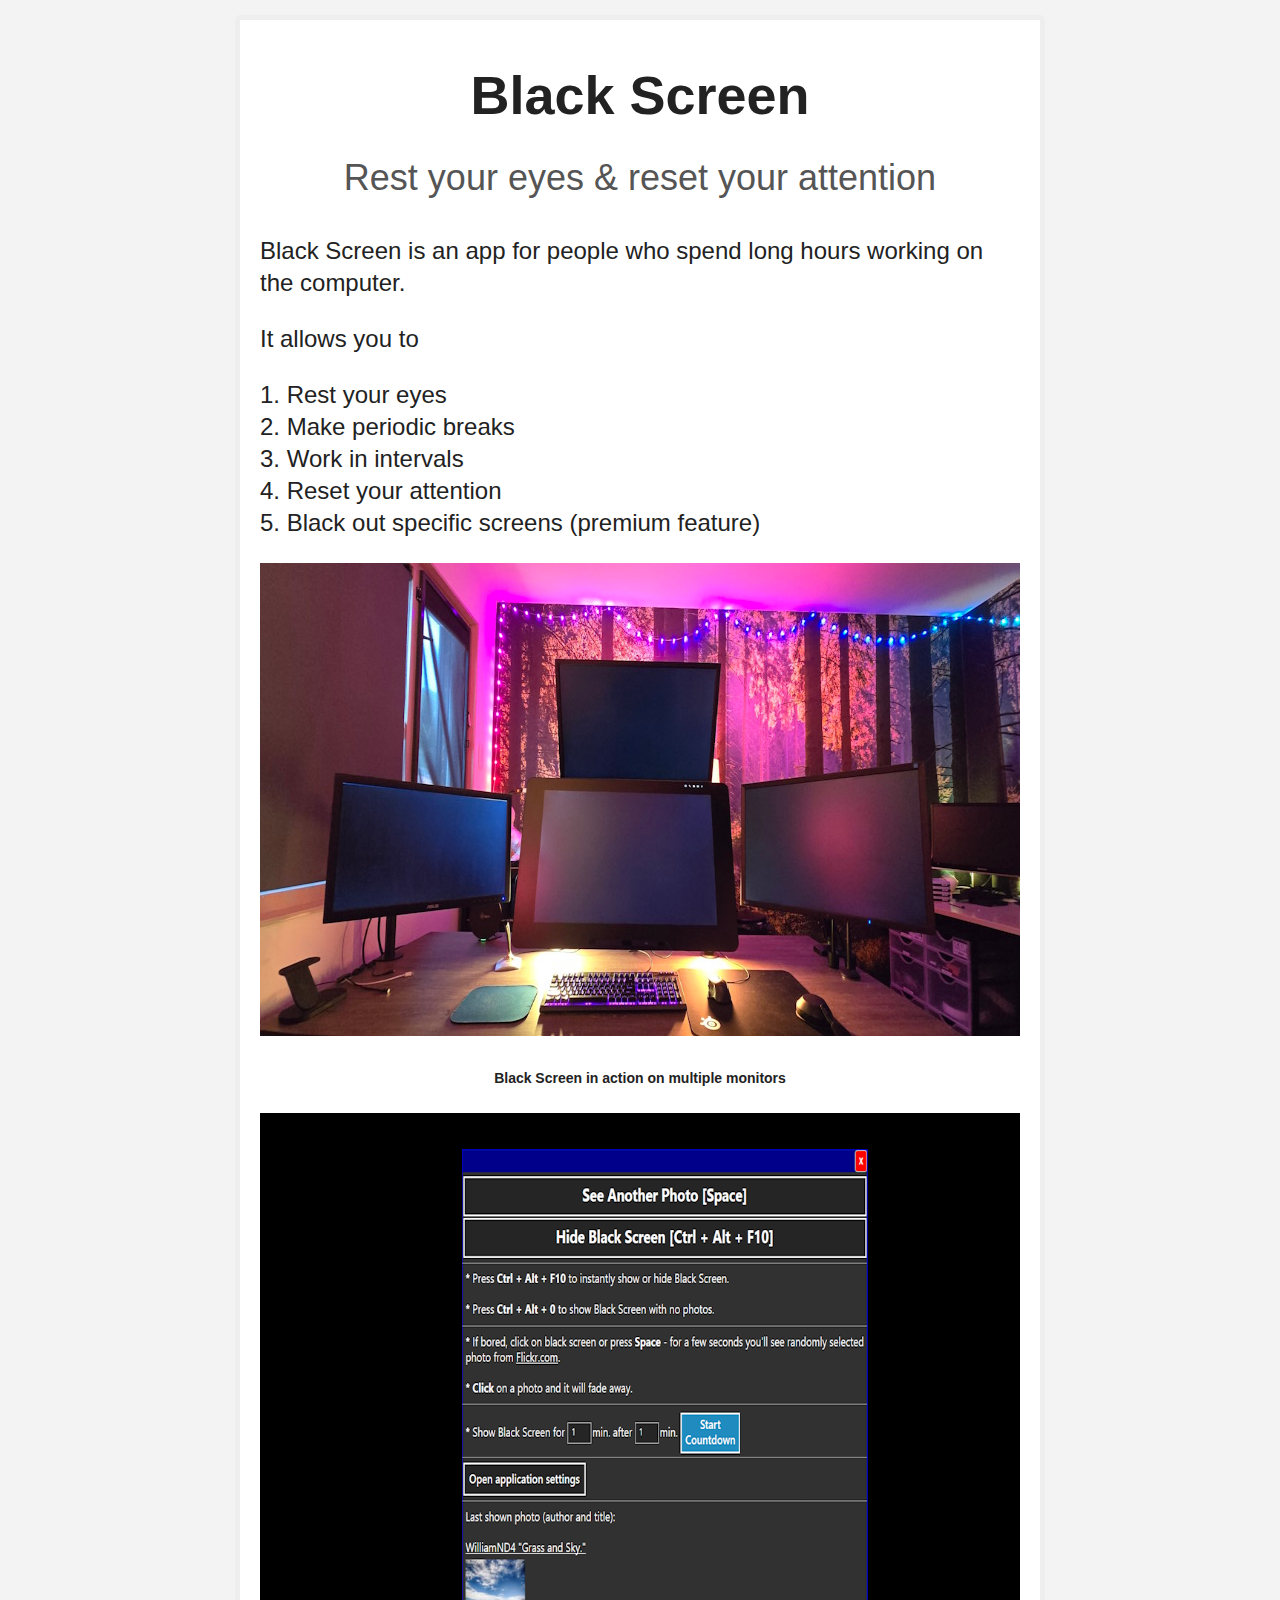
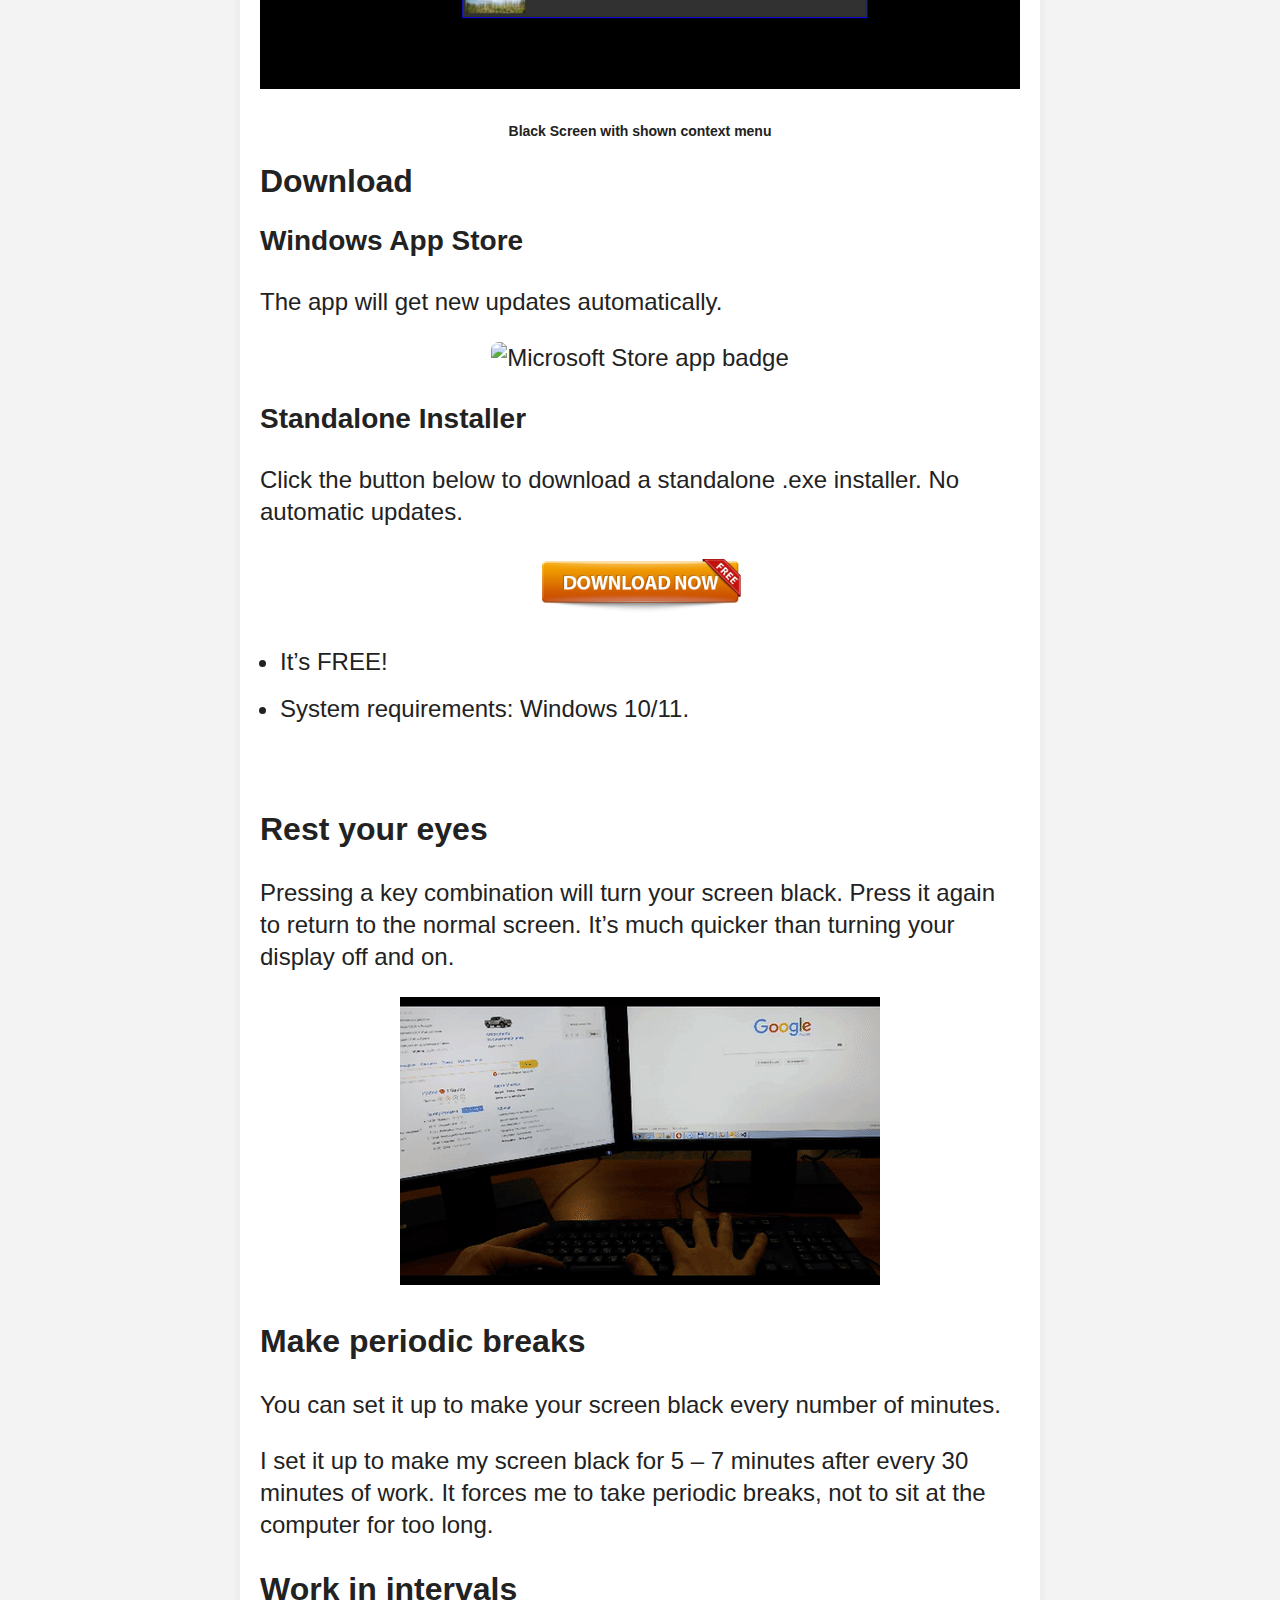
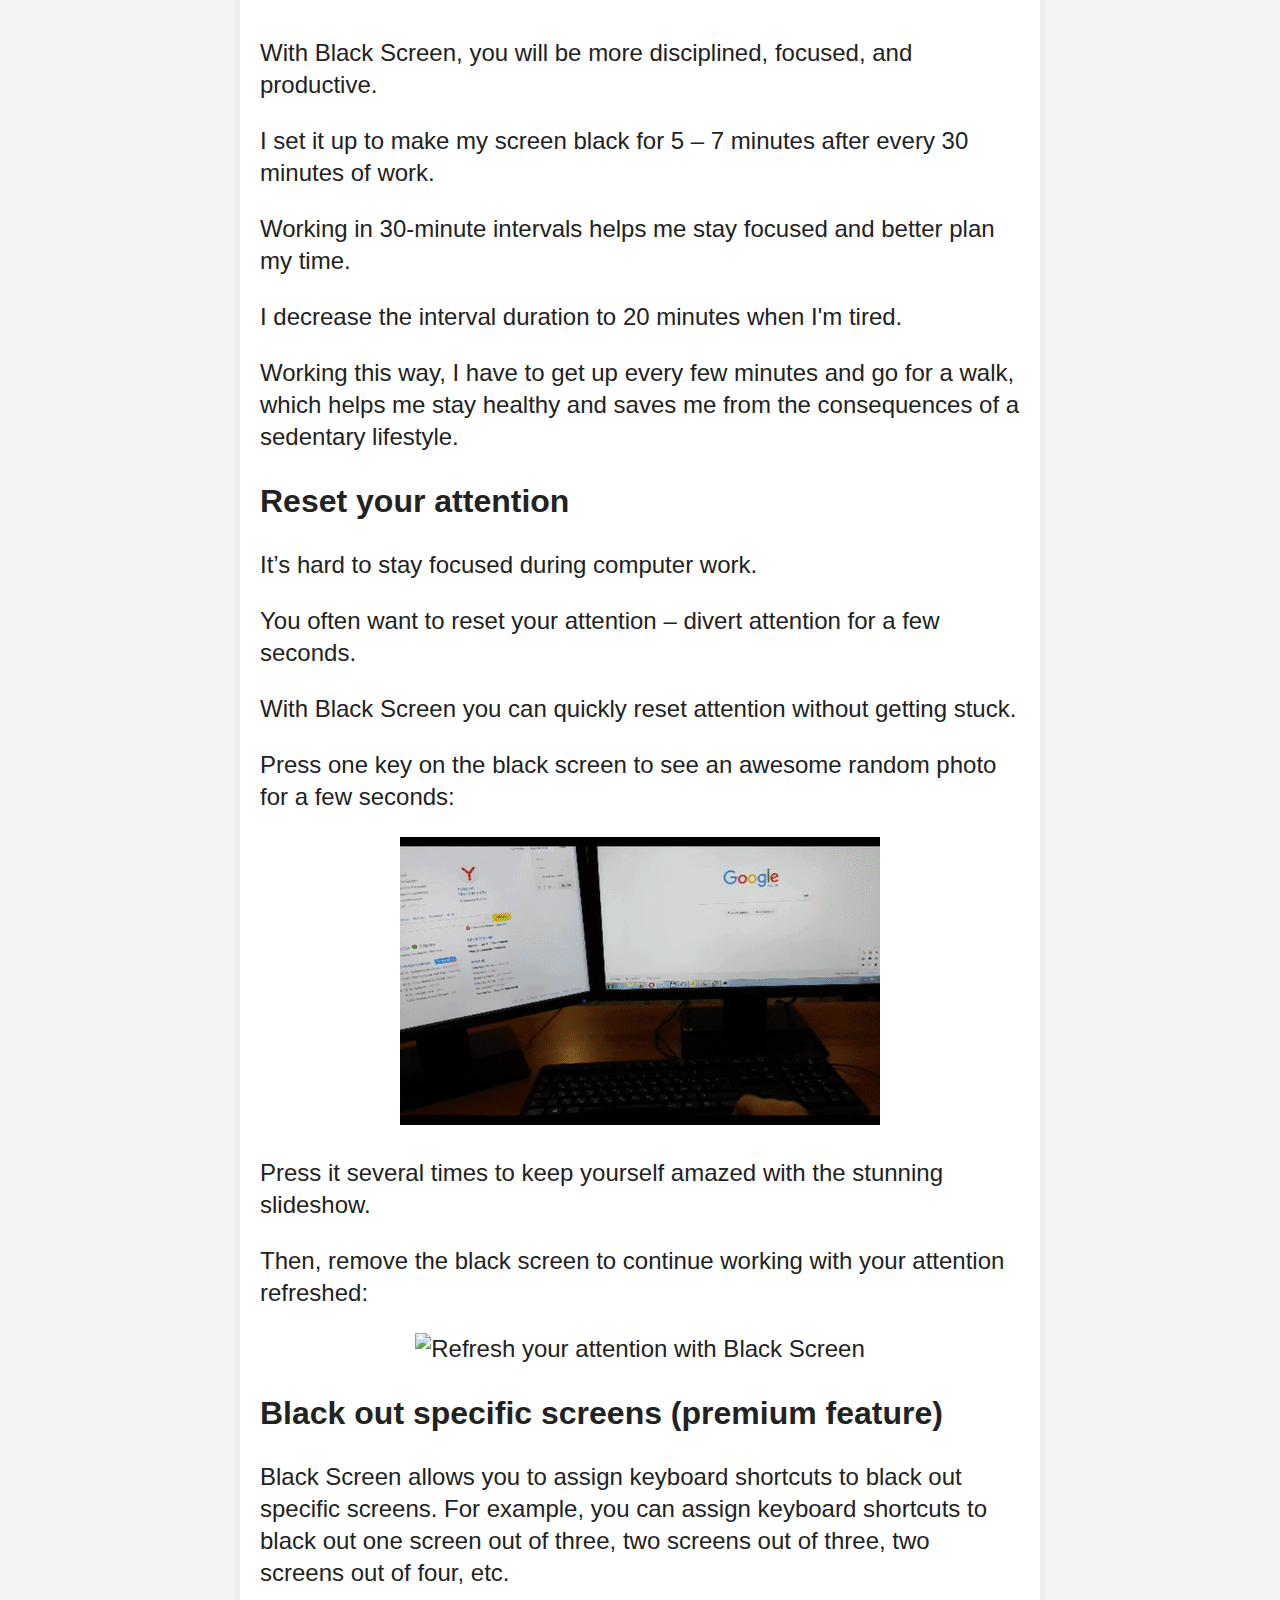
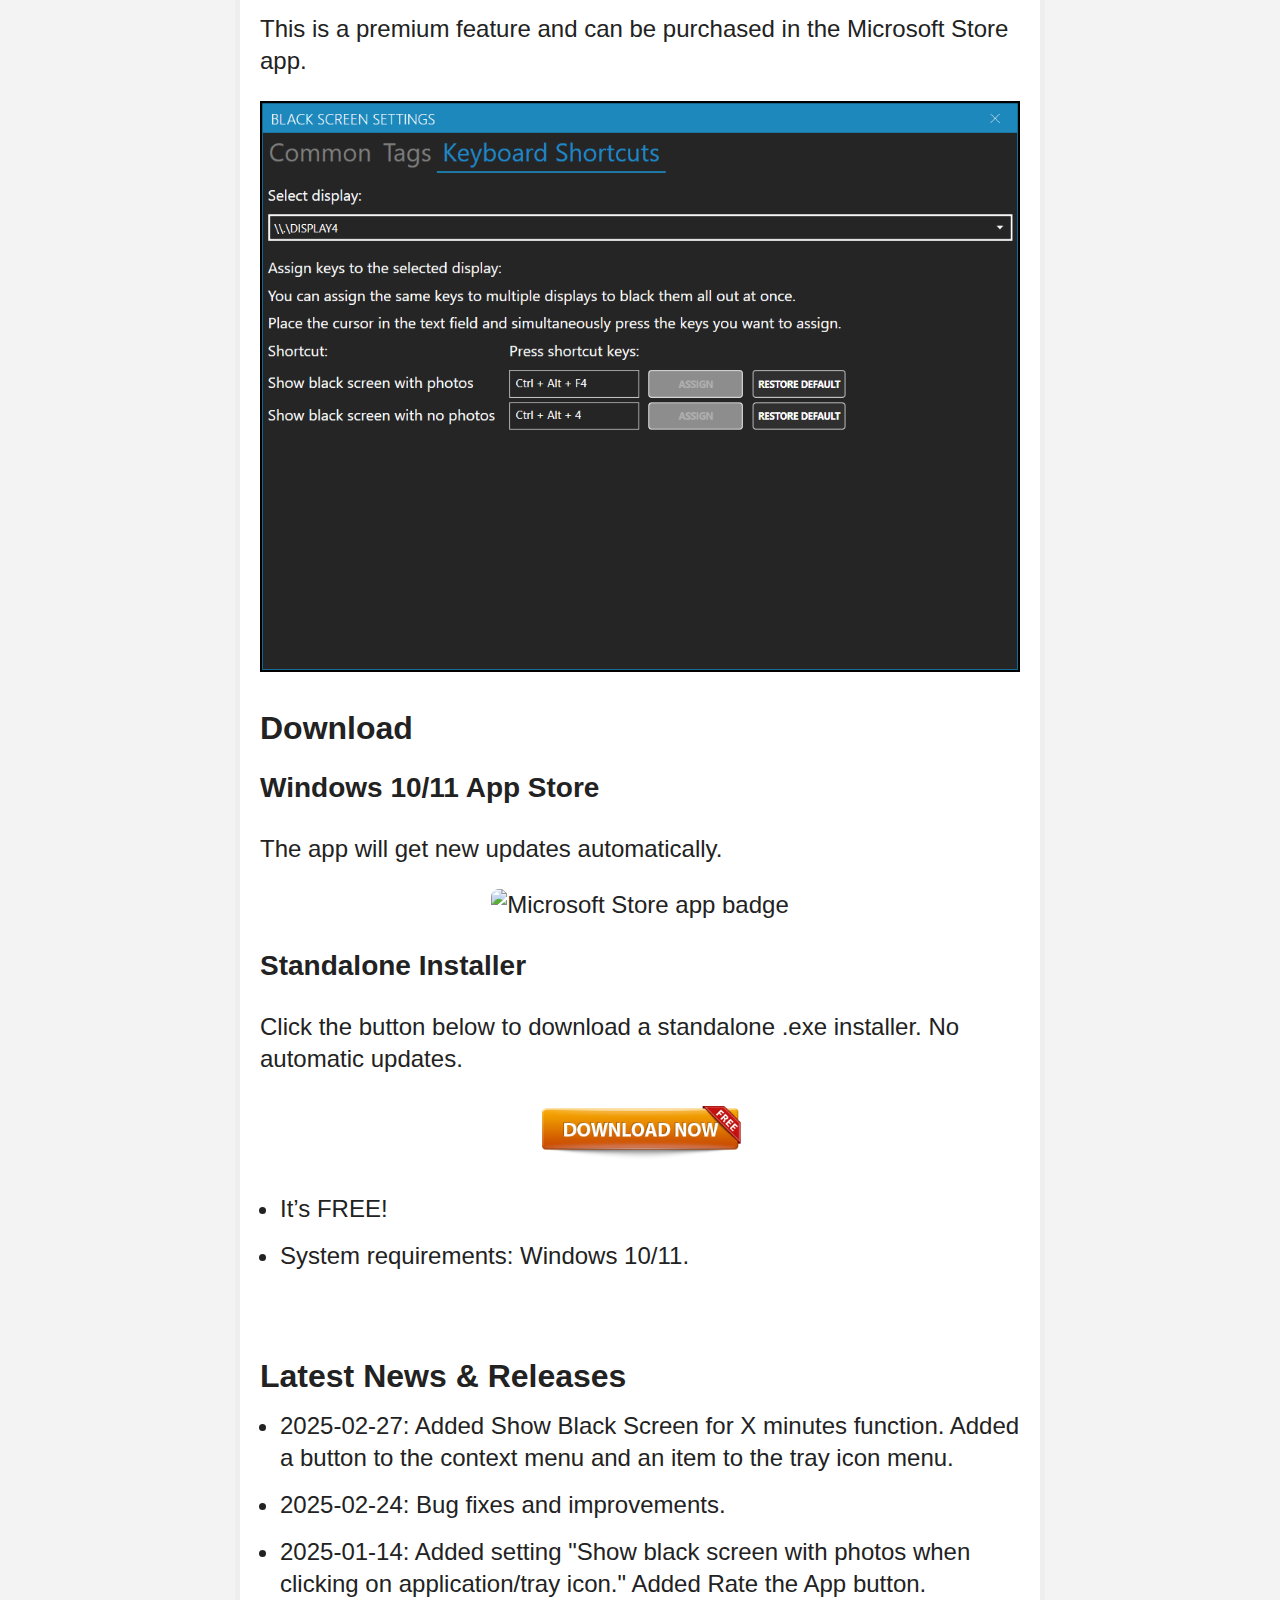
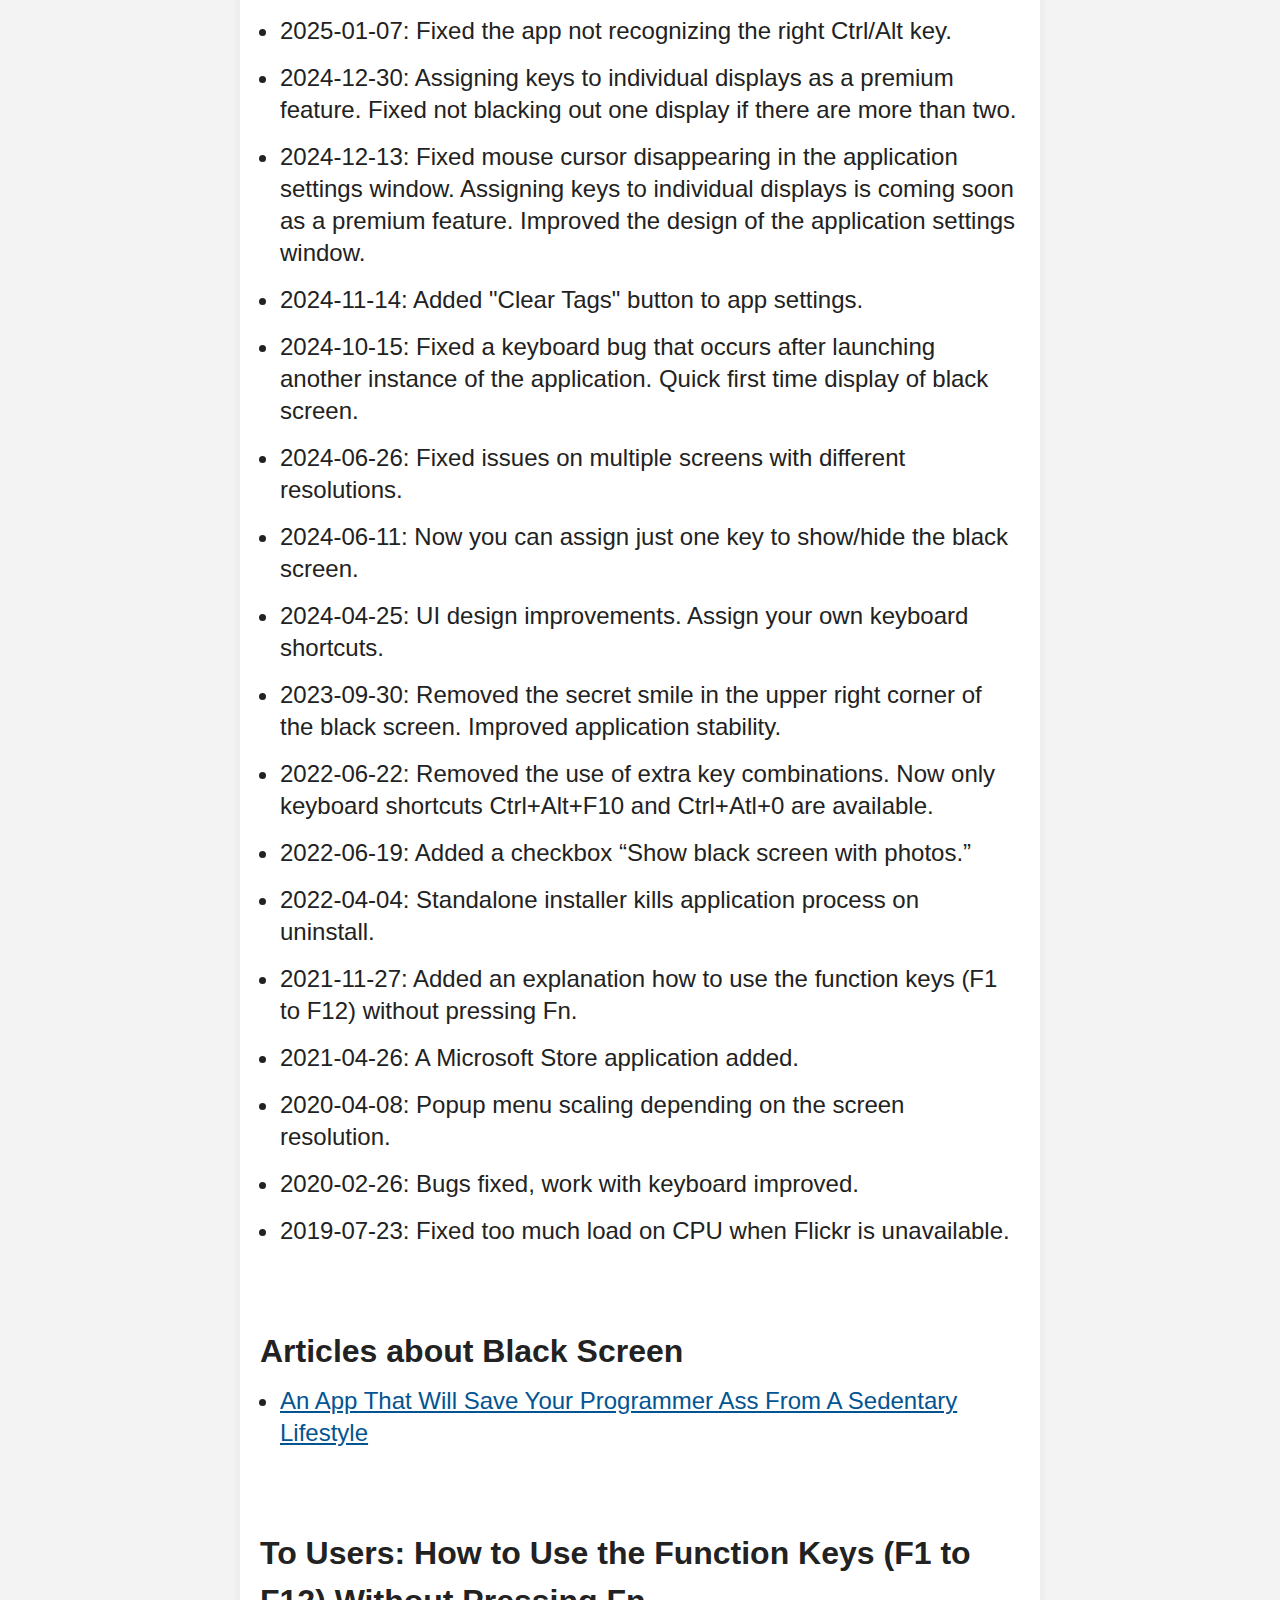
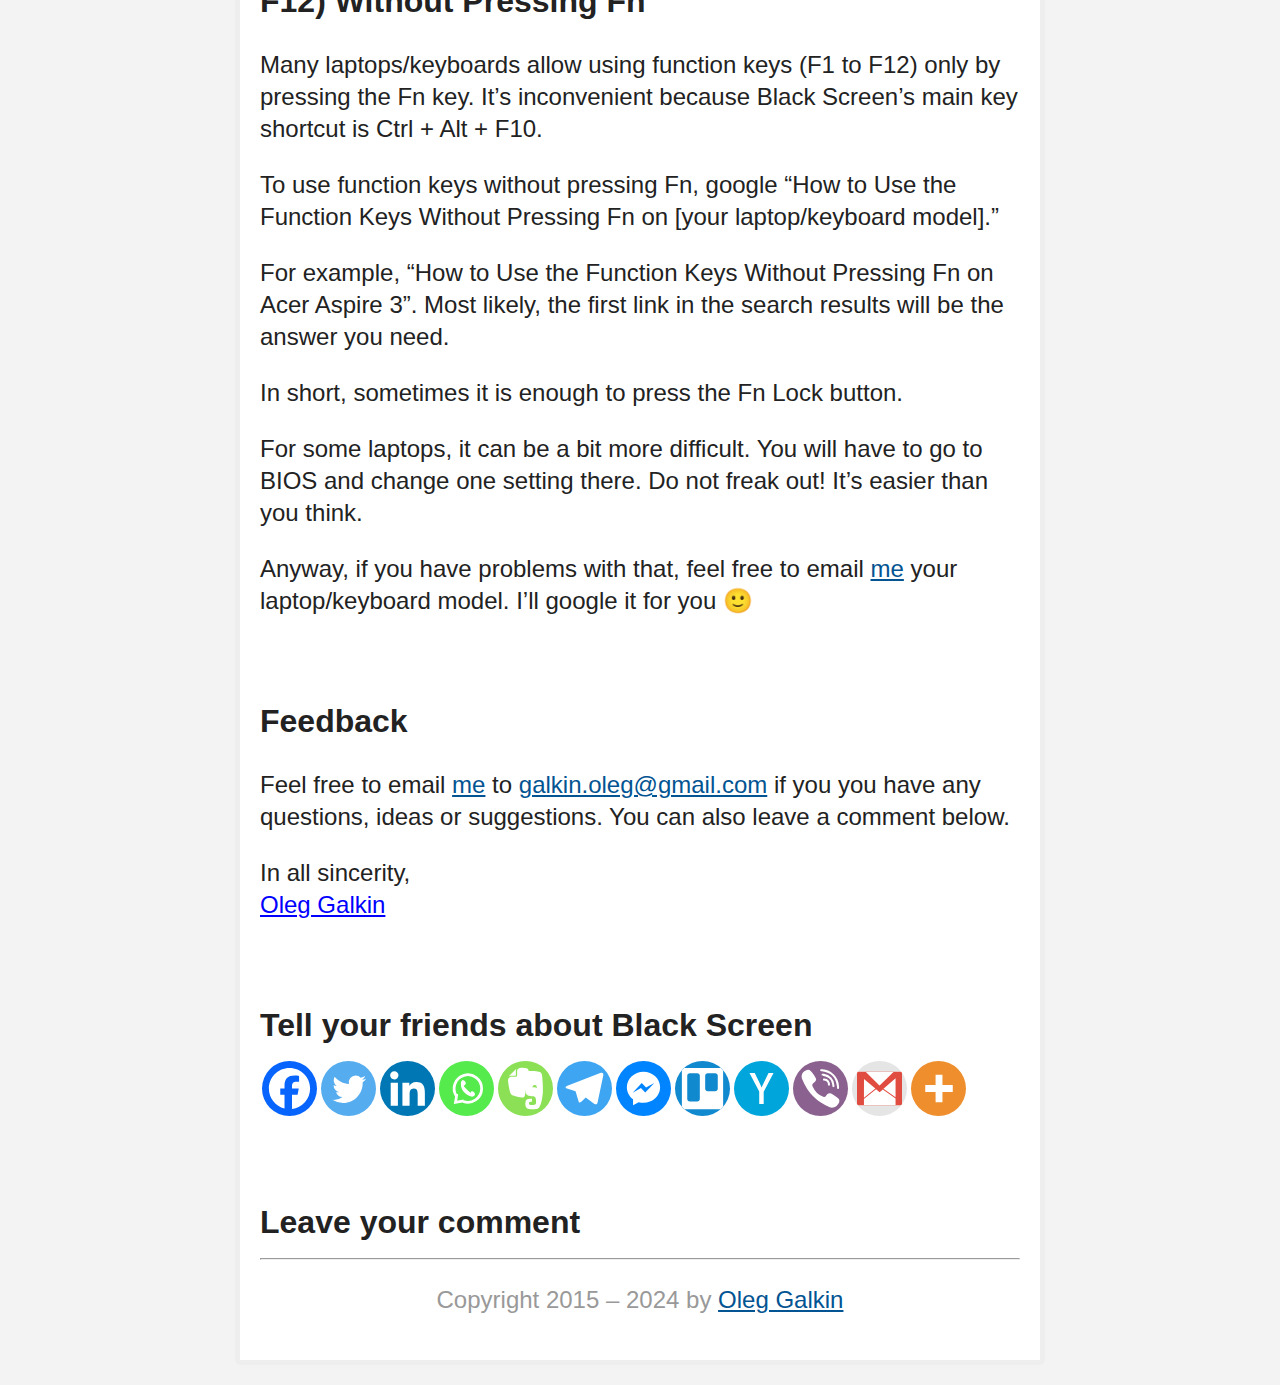
==== commit b6853b67: "Smaller size of the standalone download image." ====
--- a/index.html
+++ b/index.html
@@ -88,7 +88,7 @@
 </ms-store-badge></p>
 <h3>Standalone Installer</h3>
 <p>Click the button below to download a standalone .exe installer. No automatic updates.</p>
-<p style="text-align: center;"><a href="installblackscreen.exe"><img src="downloadnow-ribbon-orange-1.png" alt="Download Black Screen" width="423" height="125" /></a></p>
+<p style="text-align: center;"><a href="installblackscreen.exe"><img src="downloadnow-ribbon-orange-1.png" alt="Download Black Screen" width="211" height="62" /></a></p>
 <ul>
 <li style="text-align: left;">It&#8217;s FREE!</li>
 <li style="text-align: left;">System requirements: Windows 10/11.</li>
@@ -130,7 +130,7 @@
 </ms-store-badge></p>
 <h3>Standalone Installer</h3>
 <p>Click the button below to download a standalone .exe installer. No automatic updates.</p>
-<p style="text-align: center;"><a href="installblackscreen.exe"><img src="downloadnow-ribbon-orange-1.png" alt="Download Black Screen" width="423" height="125" /></a></p>
+<p style="text-align: center;"><a href="installblackscreen.exe"><img src="downloadnow-ribbon-orange-1.png" alt="Download Black Screen" width="211" height="62" /></a></p>
 <ul>
 <li>It&#8217;s FREE!</li>
 <li>System requirements: Windows 10/11.</li>
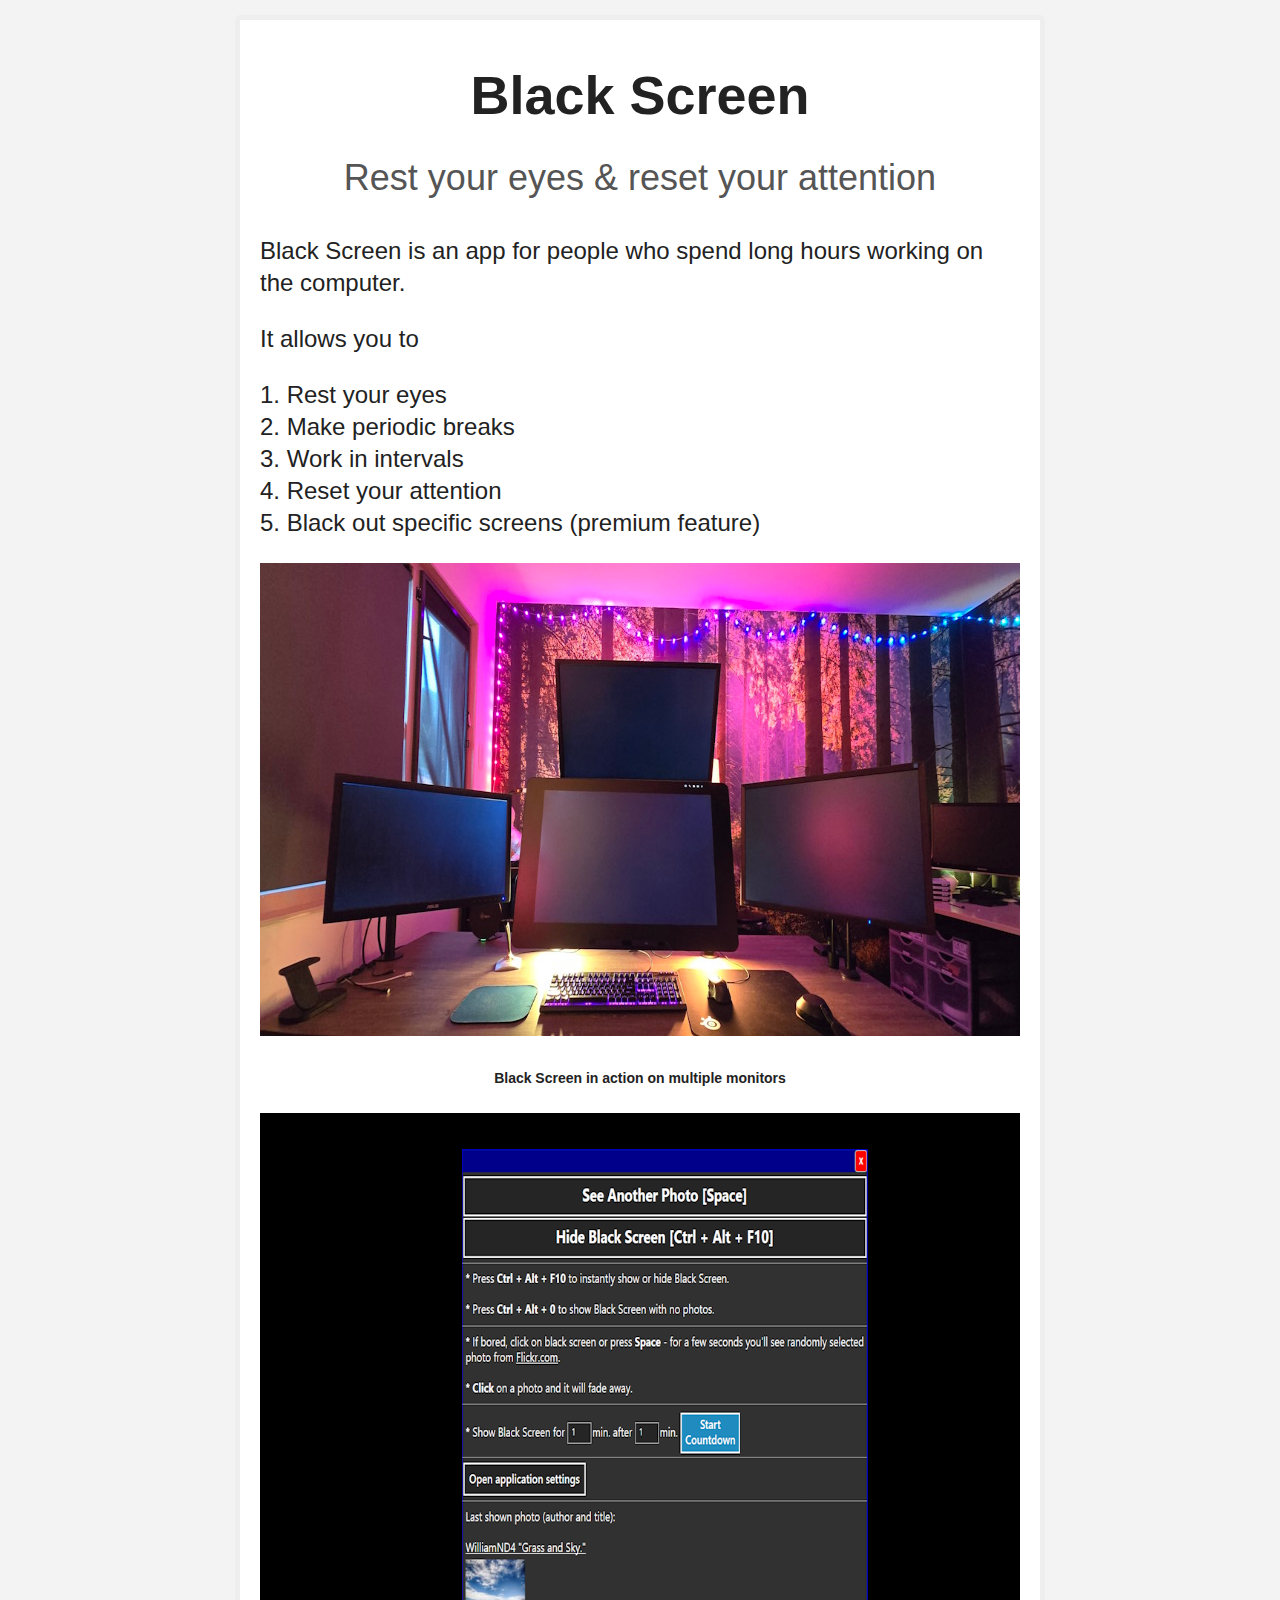
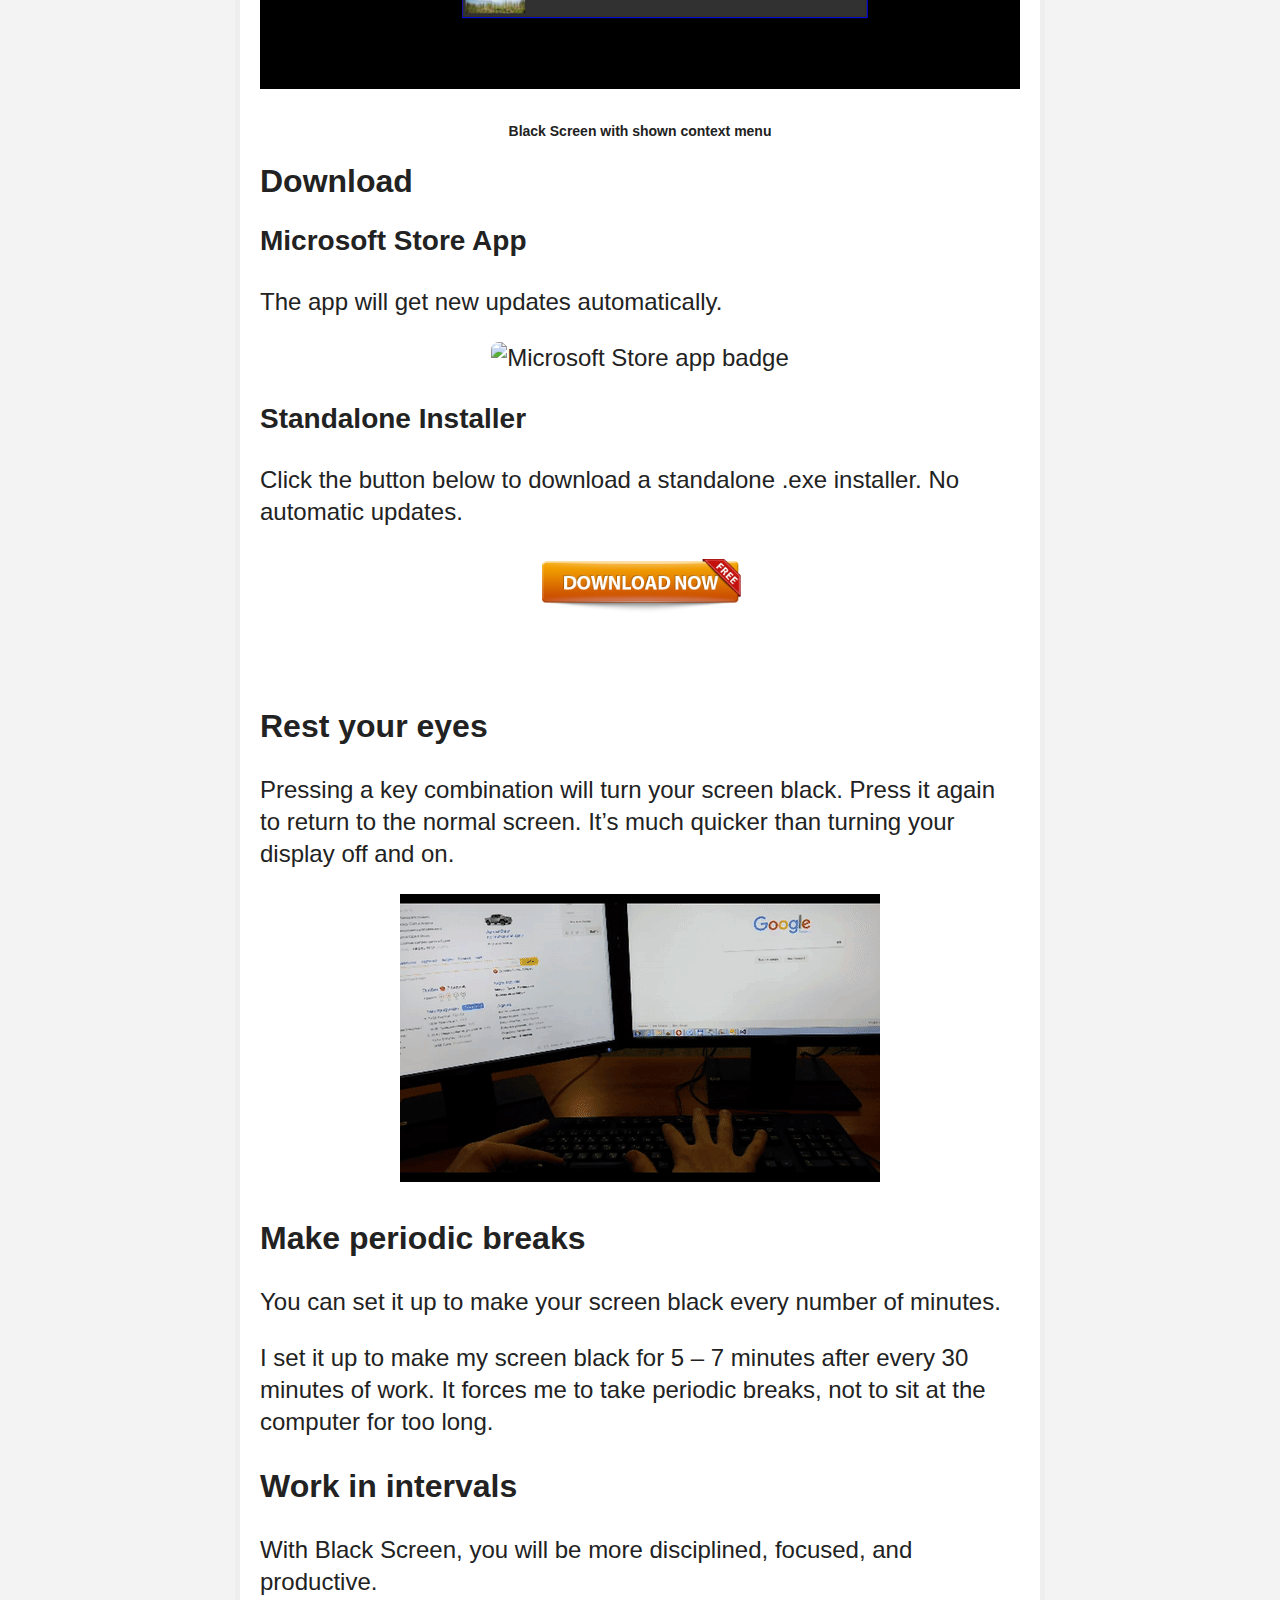
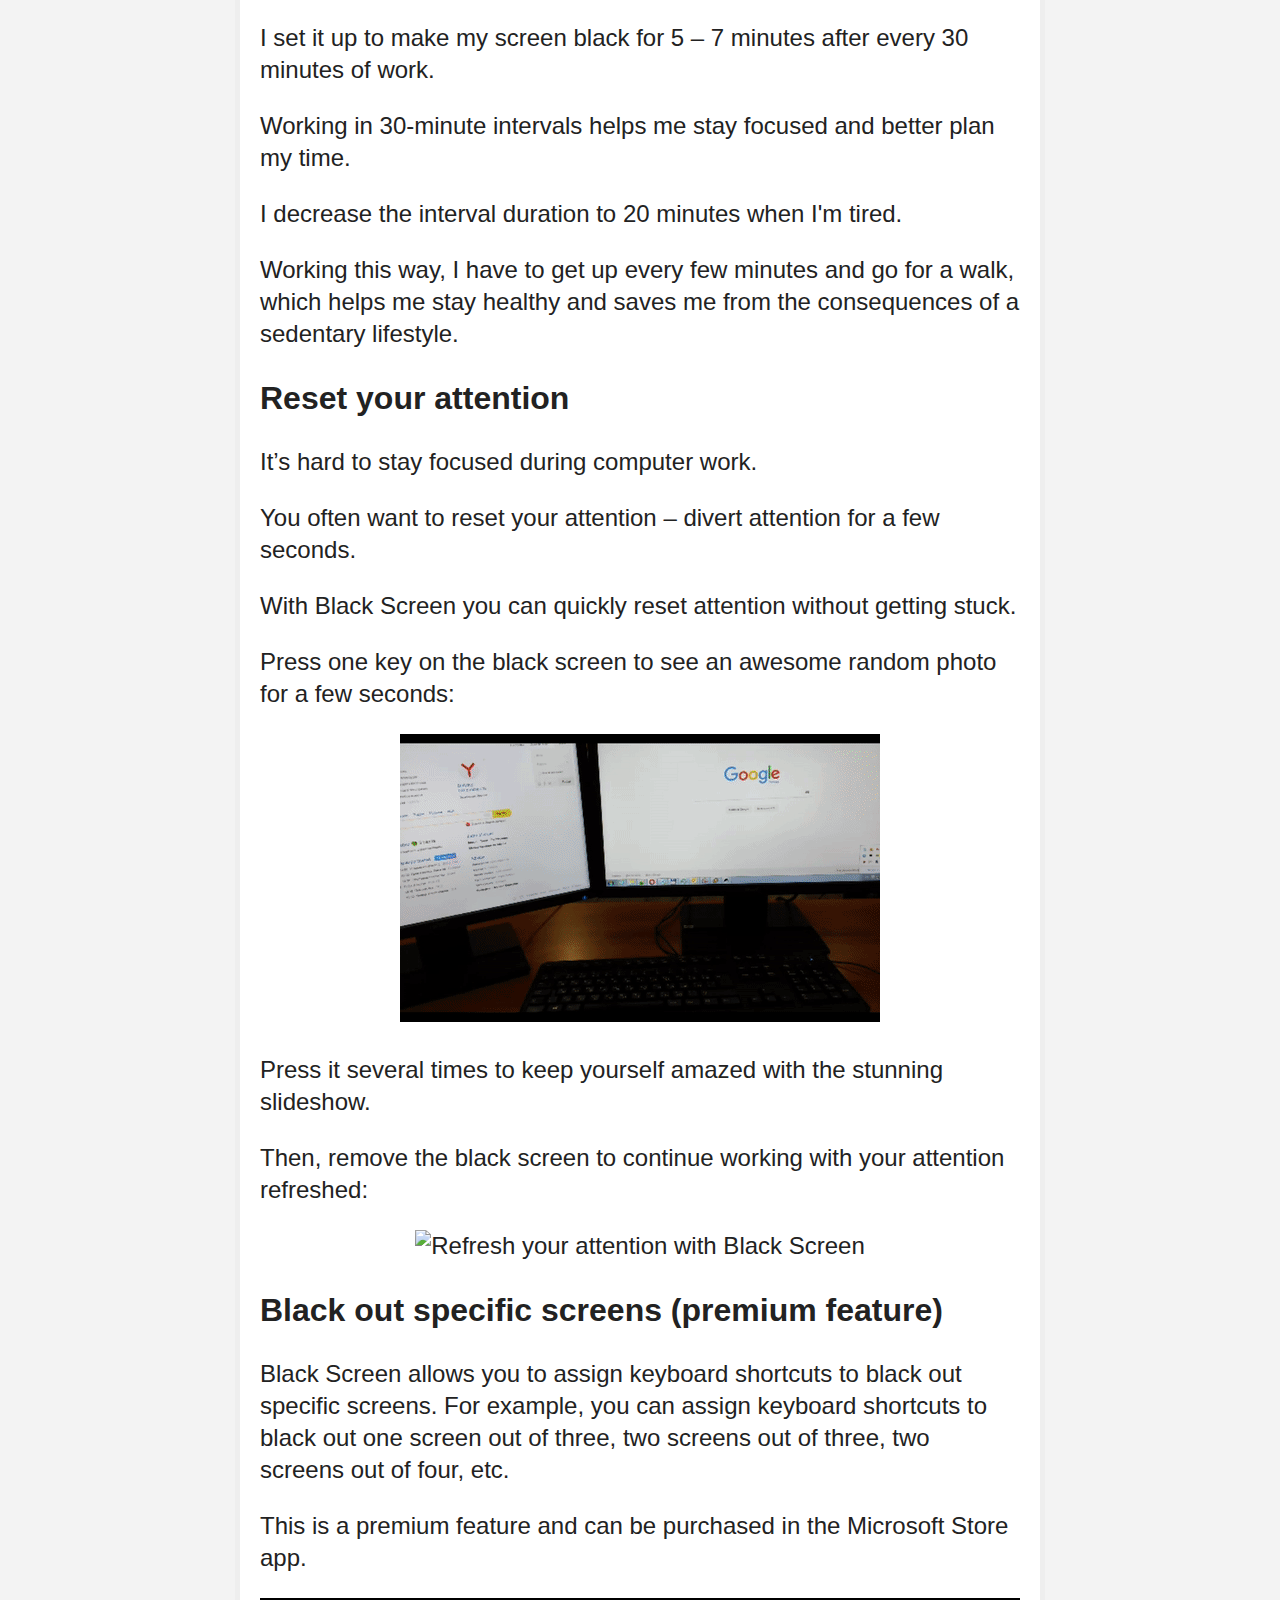
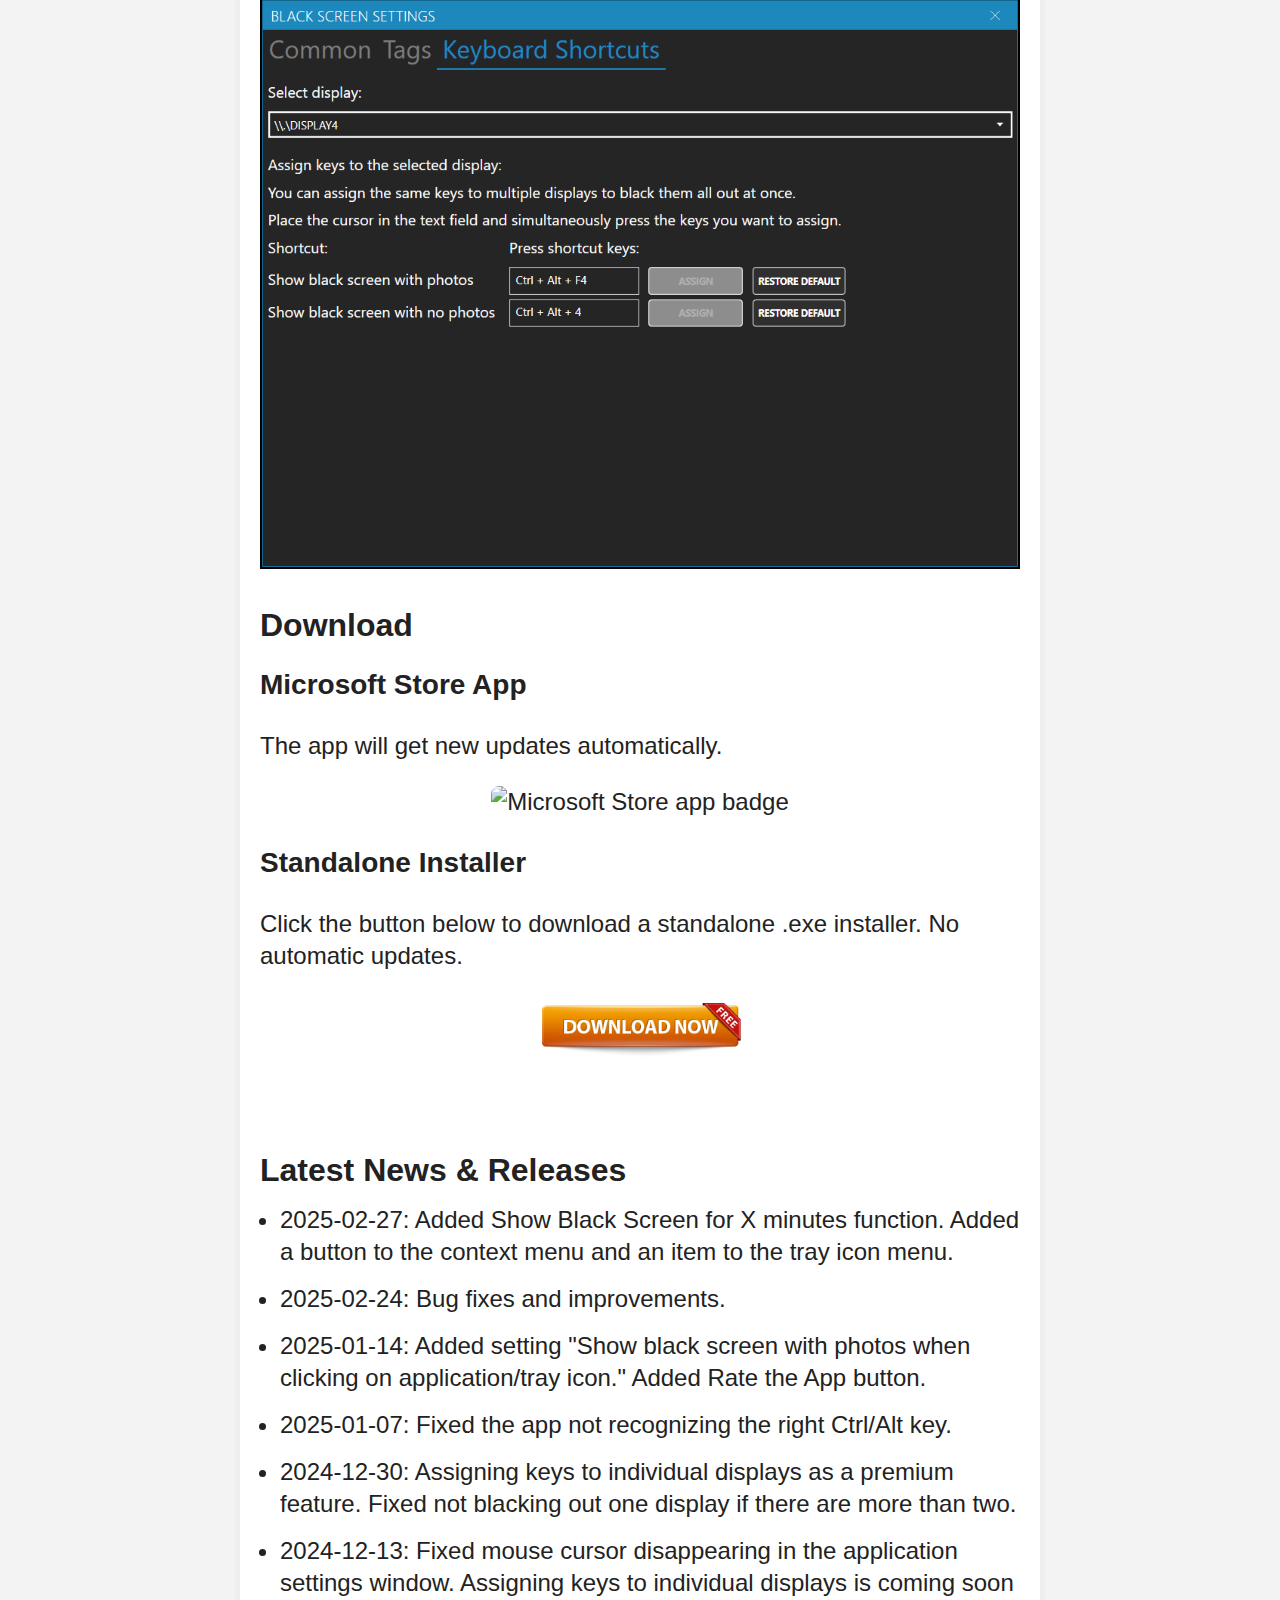
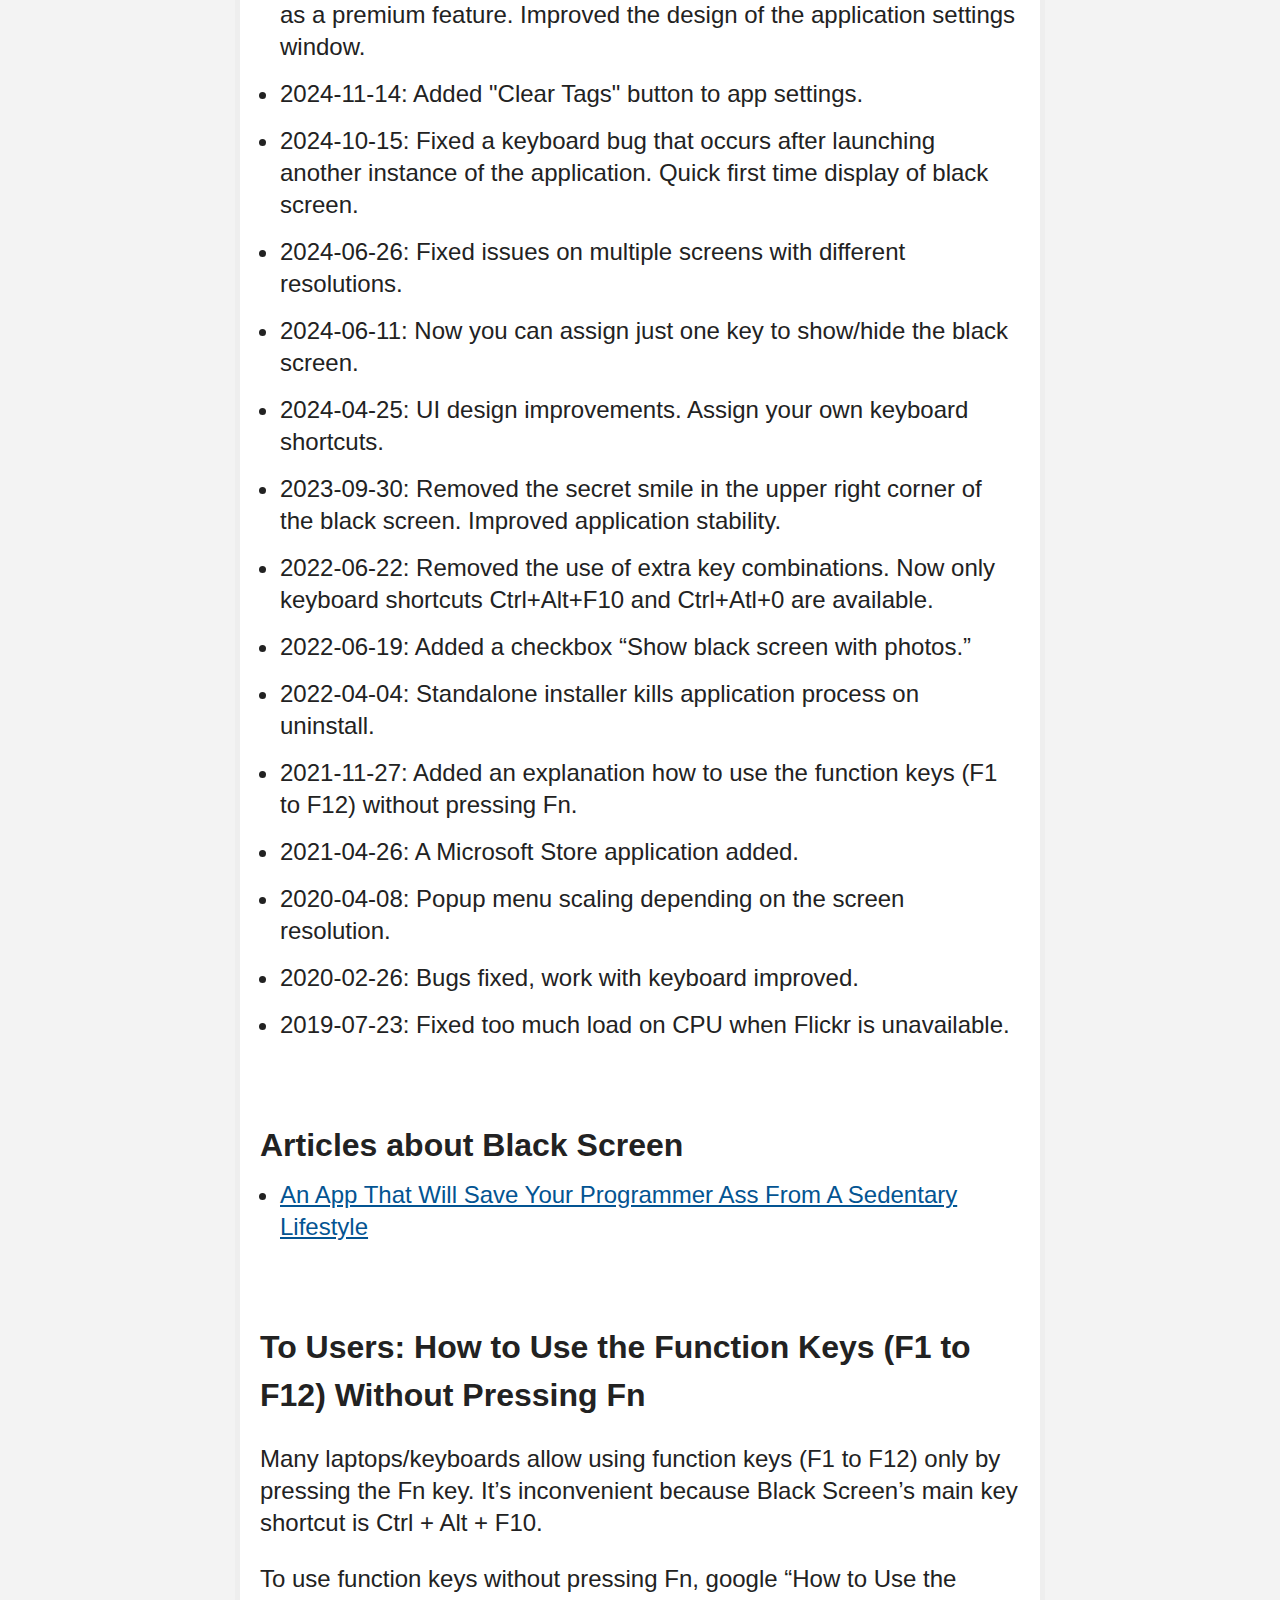
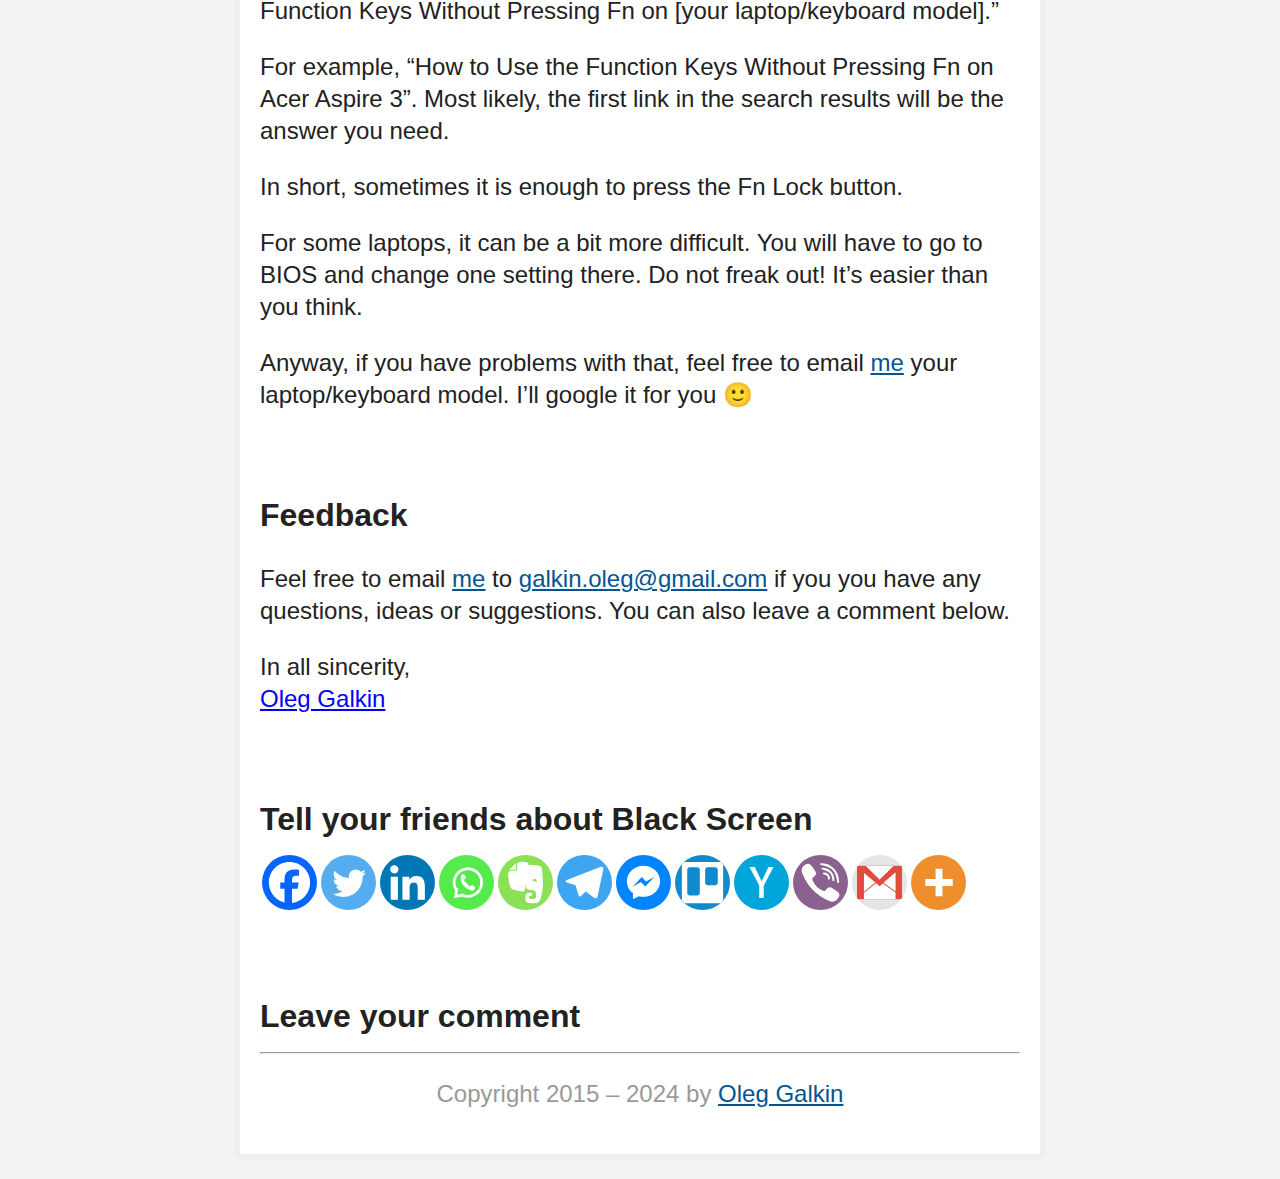
==== commit 0c1752be: "Deleted extra bullet points from Download sections." ====
--- a/index.html
+++ b/index.html
@@ -78,7 +78,7 @@
 <p><img src="bs1_screenshot_with_countdown_eng-1024x576.png" alt="Black Screen with shown context menu" width="1024" height="576" /></p>
 <h6 style="text-align: center;">Black Screen with shown context menu</h6>
 <h2>Download</h2>
-<h3>Windows App Store</h3>
+<h3>Microsoft Store App</h3>
 <p>The app will get new updates automatically.</p>
 <p style="text-align: center;"><script type="module" src="ms-store-badge.bundled.js"></script>
 <ms-store-badge
@@ -89,10 +89,6 @@
 <h3>Standalone Installer</h3>
 <p>Click the button below to download a standalone .exe installer. No automatic updates.</p>
 <p style="text-align: center;"><a href="installblackscreen.exe"><img src="downloadnow-ribbon-orange-1.png" alt="Download Black Screen" width="211" height="62" /></a></p>
-<ul>
-<li style="text-align: left;">It&#8217;s FREE!</li>
-<li style="text-align: left;">System requirements: Windows 10/11.</li>
-</ul>
 <p>&nbsp;</p>
 <h2>Rest your eyes</h2>
 <p>Pressing a key combination will turn your screen black. Press it again to return to the normal screen. It&#8217;s much quicker than turning your display off and on.</p>
@@ -120,7 +116,7 @@
 <p>This is a premium feature and can be purchased in the Microsoft Store app.</p>
 <p align="center"><img src="assign_keys_to_display4.png" alt="Assigning keyboard shortcuts to display 4" /></p>
 <h2>Download</h2>
-<h3>Windows 10/11 App Store</h3>
+<h3>Microsoft Store App</h3>
 <p>The app will get new updates automatically.</p>
 <p style="text-align: center;"><script type="module" src="ms-store-badge.bundled.js"></script>
 <ms-store-badge
@@ -131,10 +127,6 @@
 <h3>Standalone Installer</h3>
 <p>Click the button below to download a standalone .exe installer. No automatic updates.</p>
 <p style="text-align: center;"><a href="installblackscreen.exe"><img src="downloadnow-ribbon-orange-1.png" alt="Download Black Screen" width="211" height="62" /></a></p>
-<ul>
-<li>It&#8217;s FREE!</li>
-<li>System requirements: Windows 10/11.</li>
-</ul>
 <p>&nbsp;</p>
 <h2>Latest News &amp; Releases</h2>
 <ul>
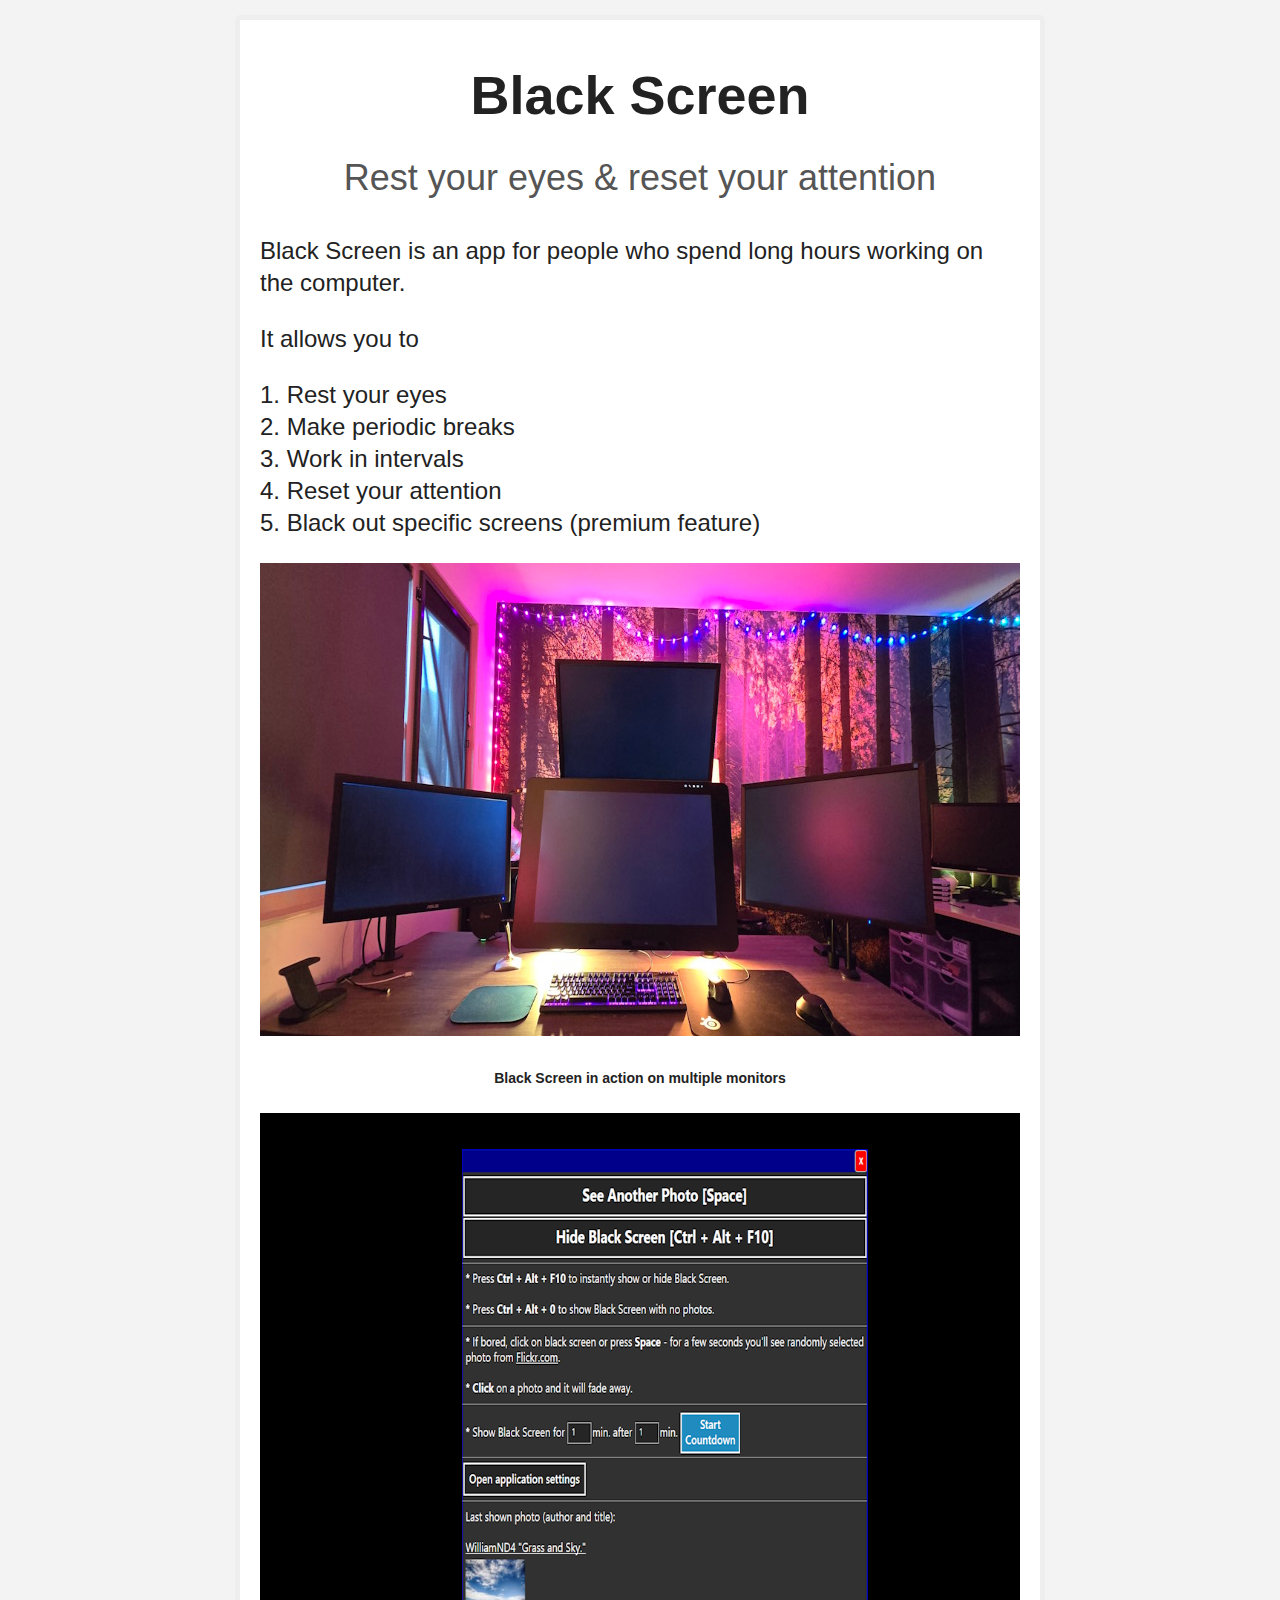
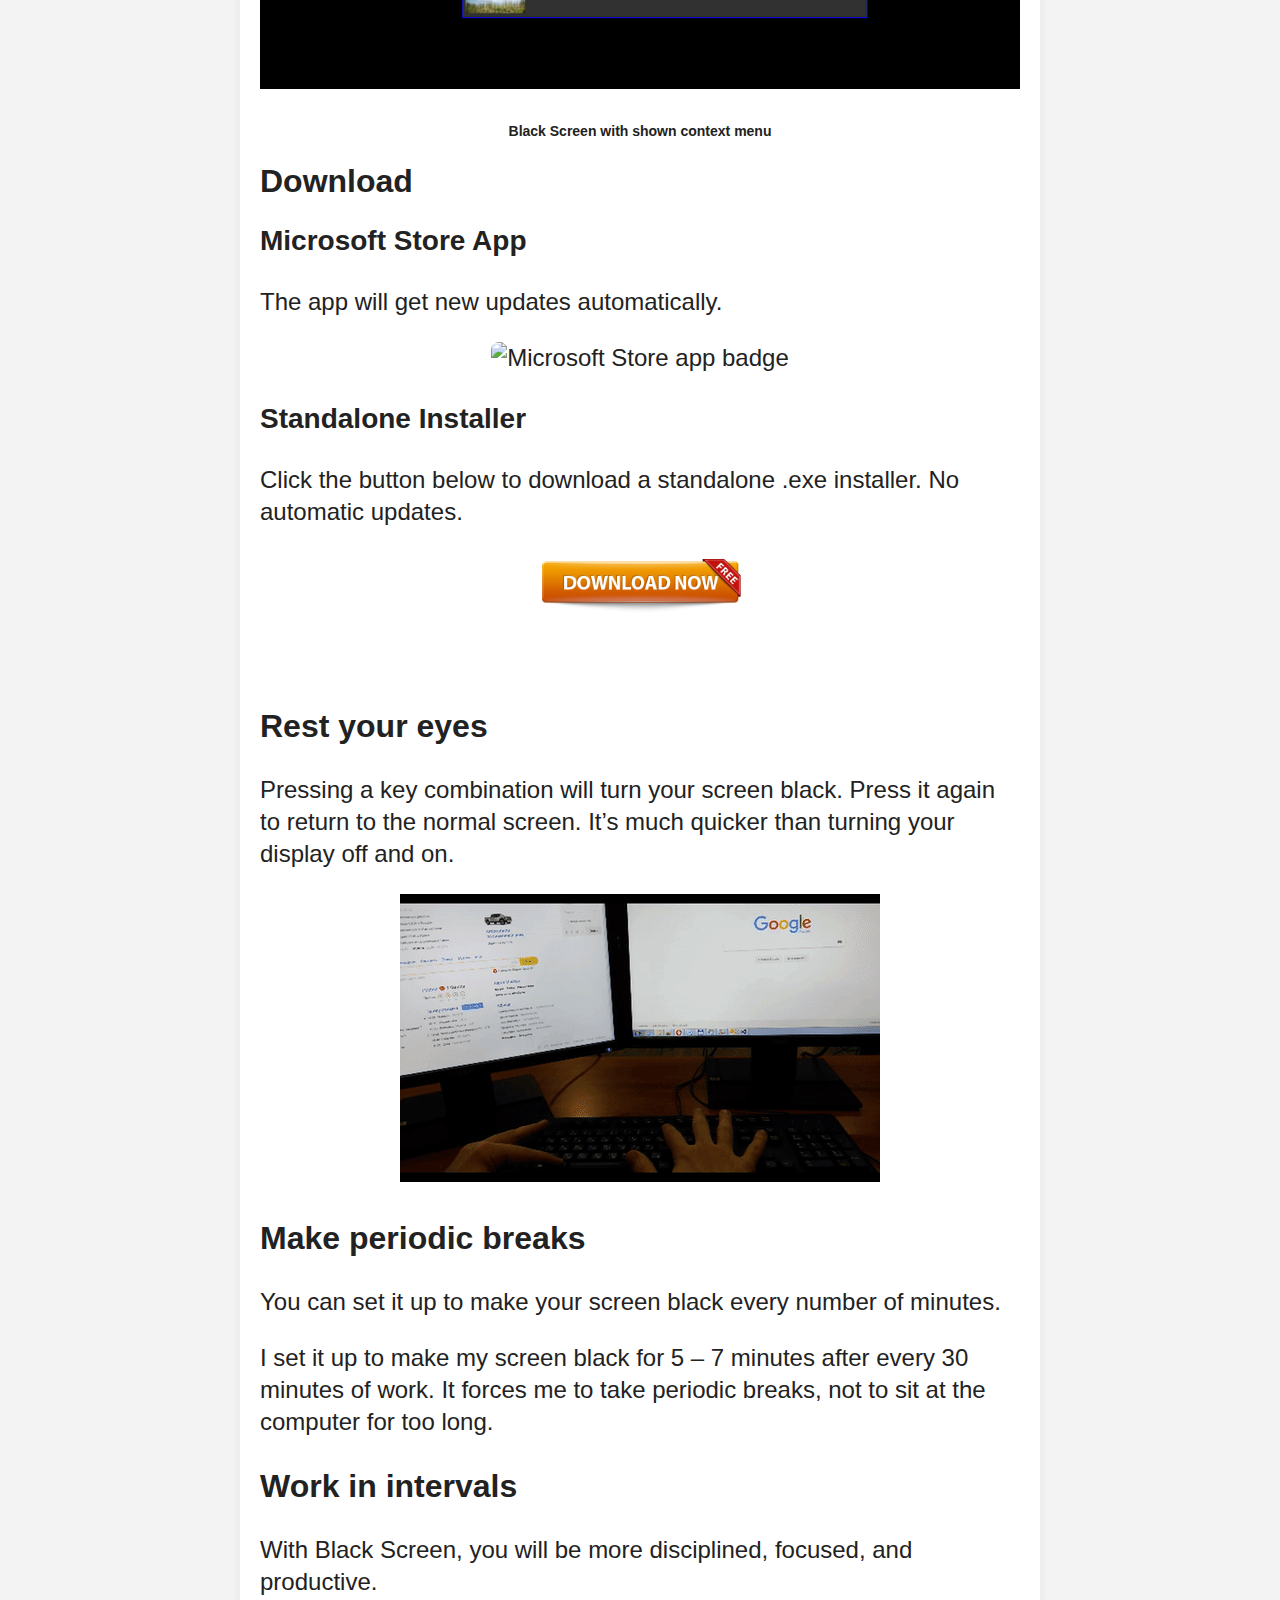
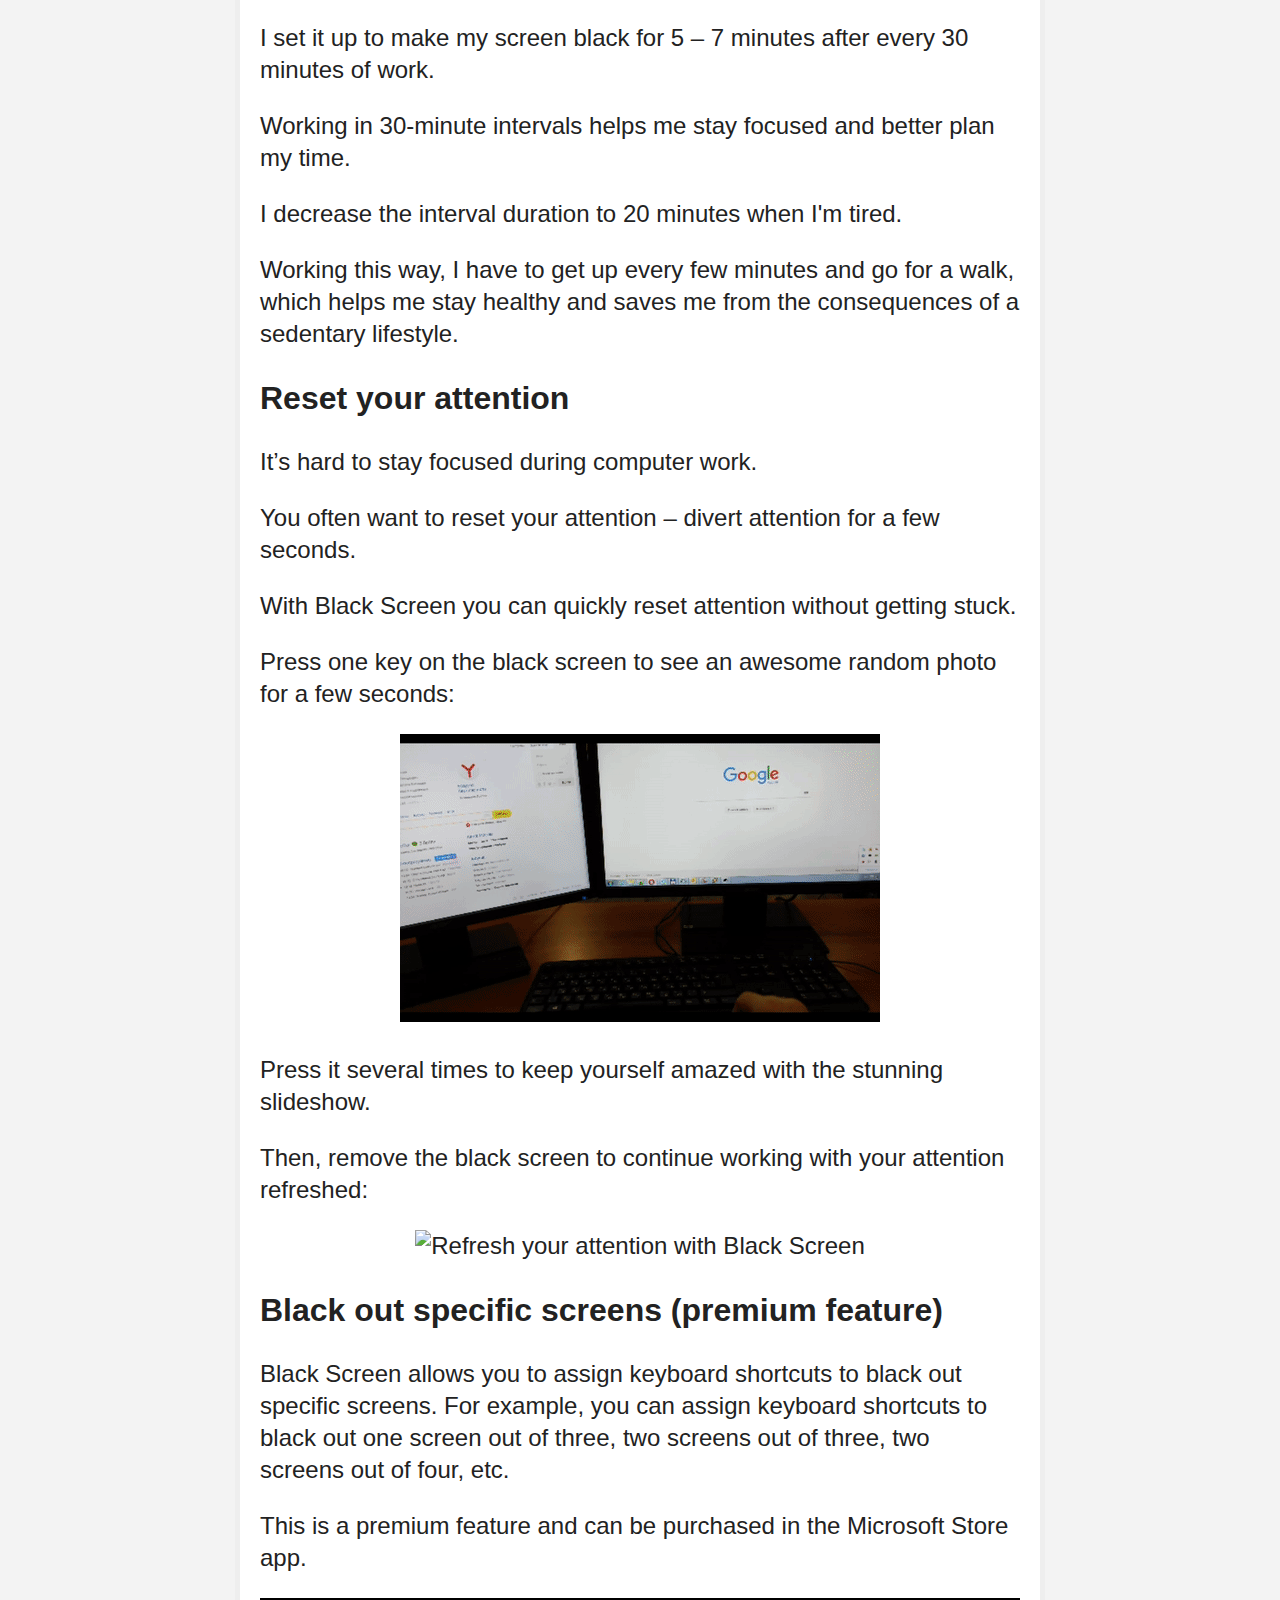
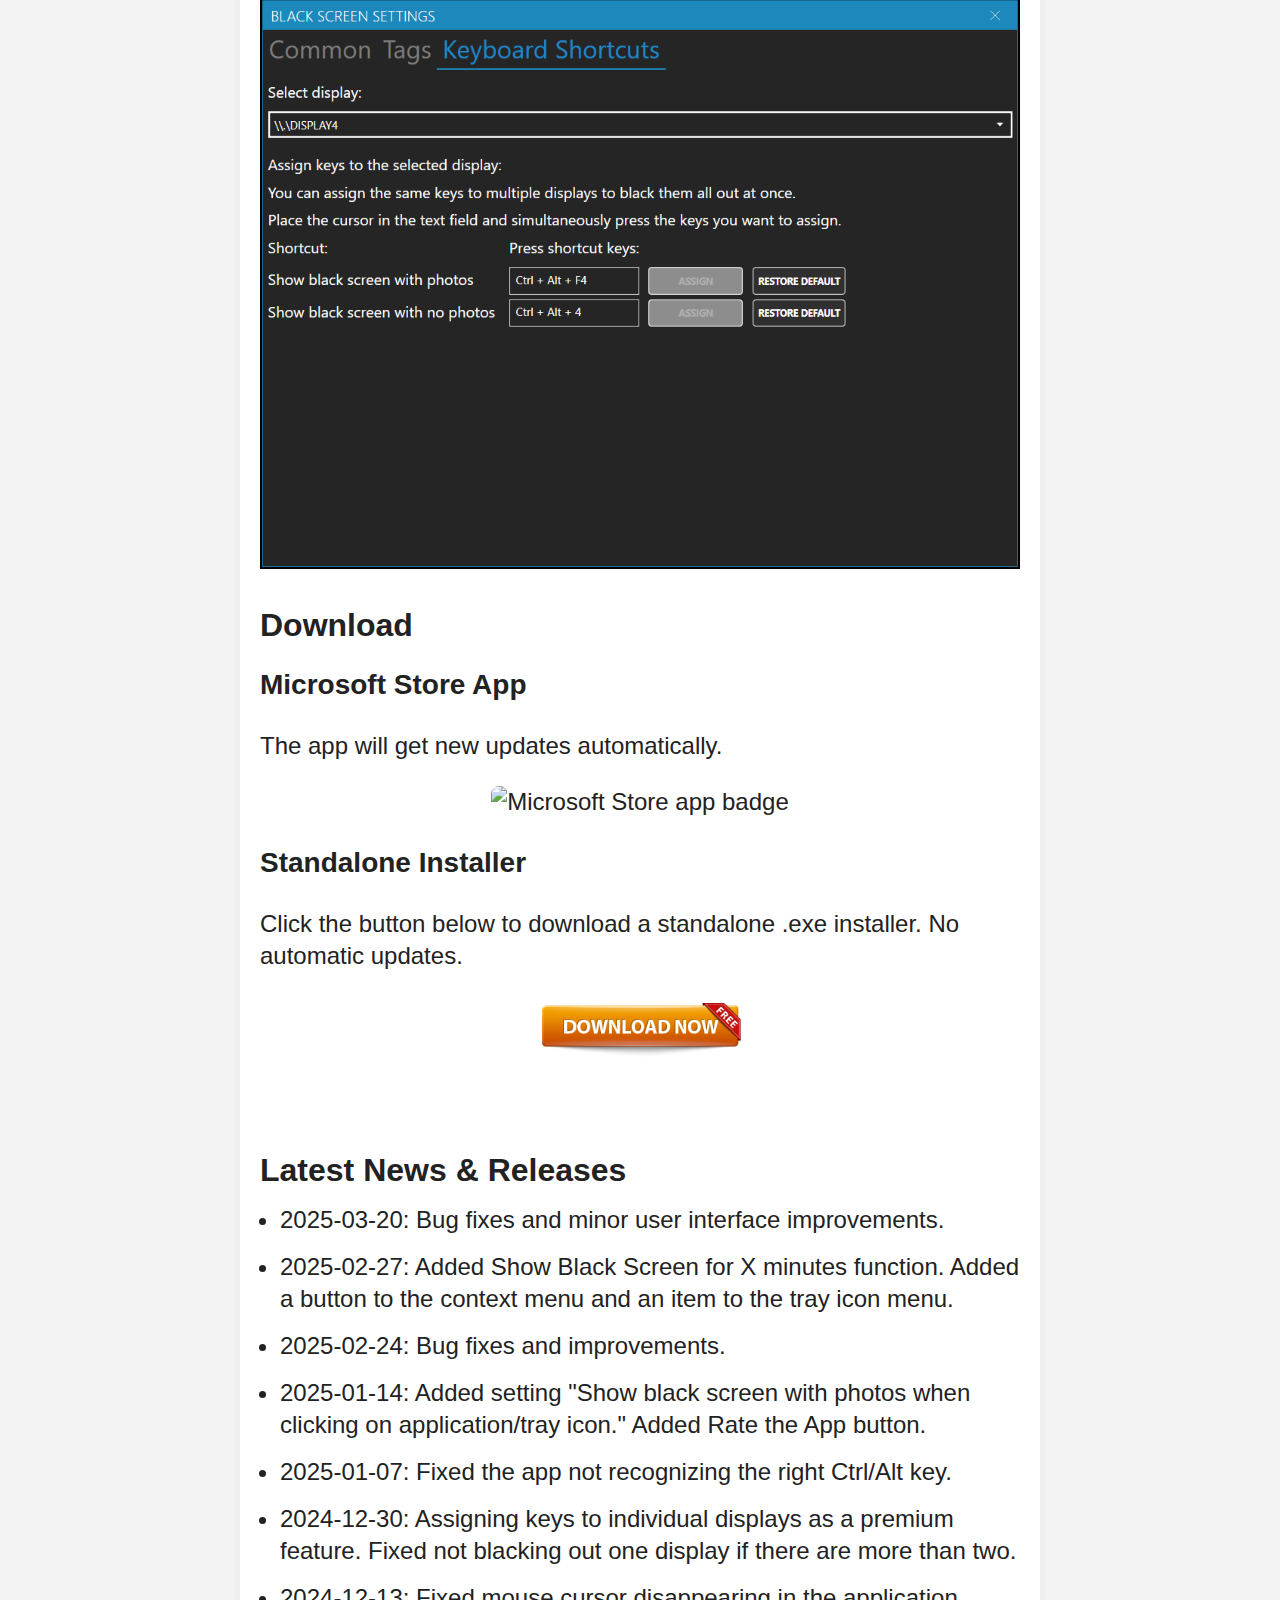
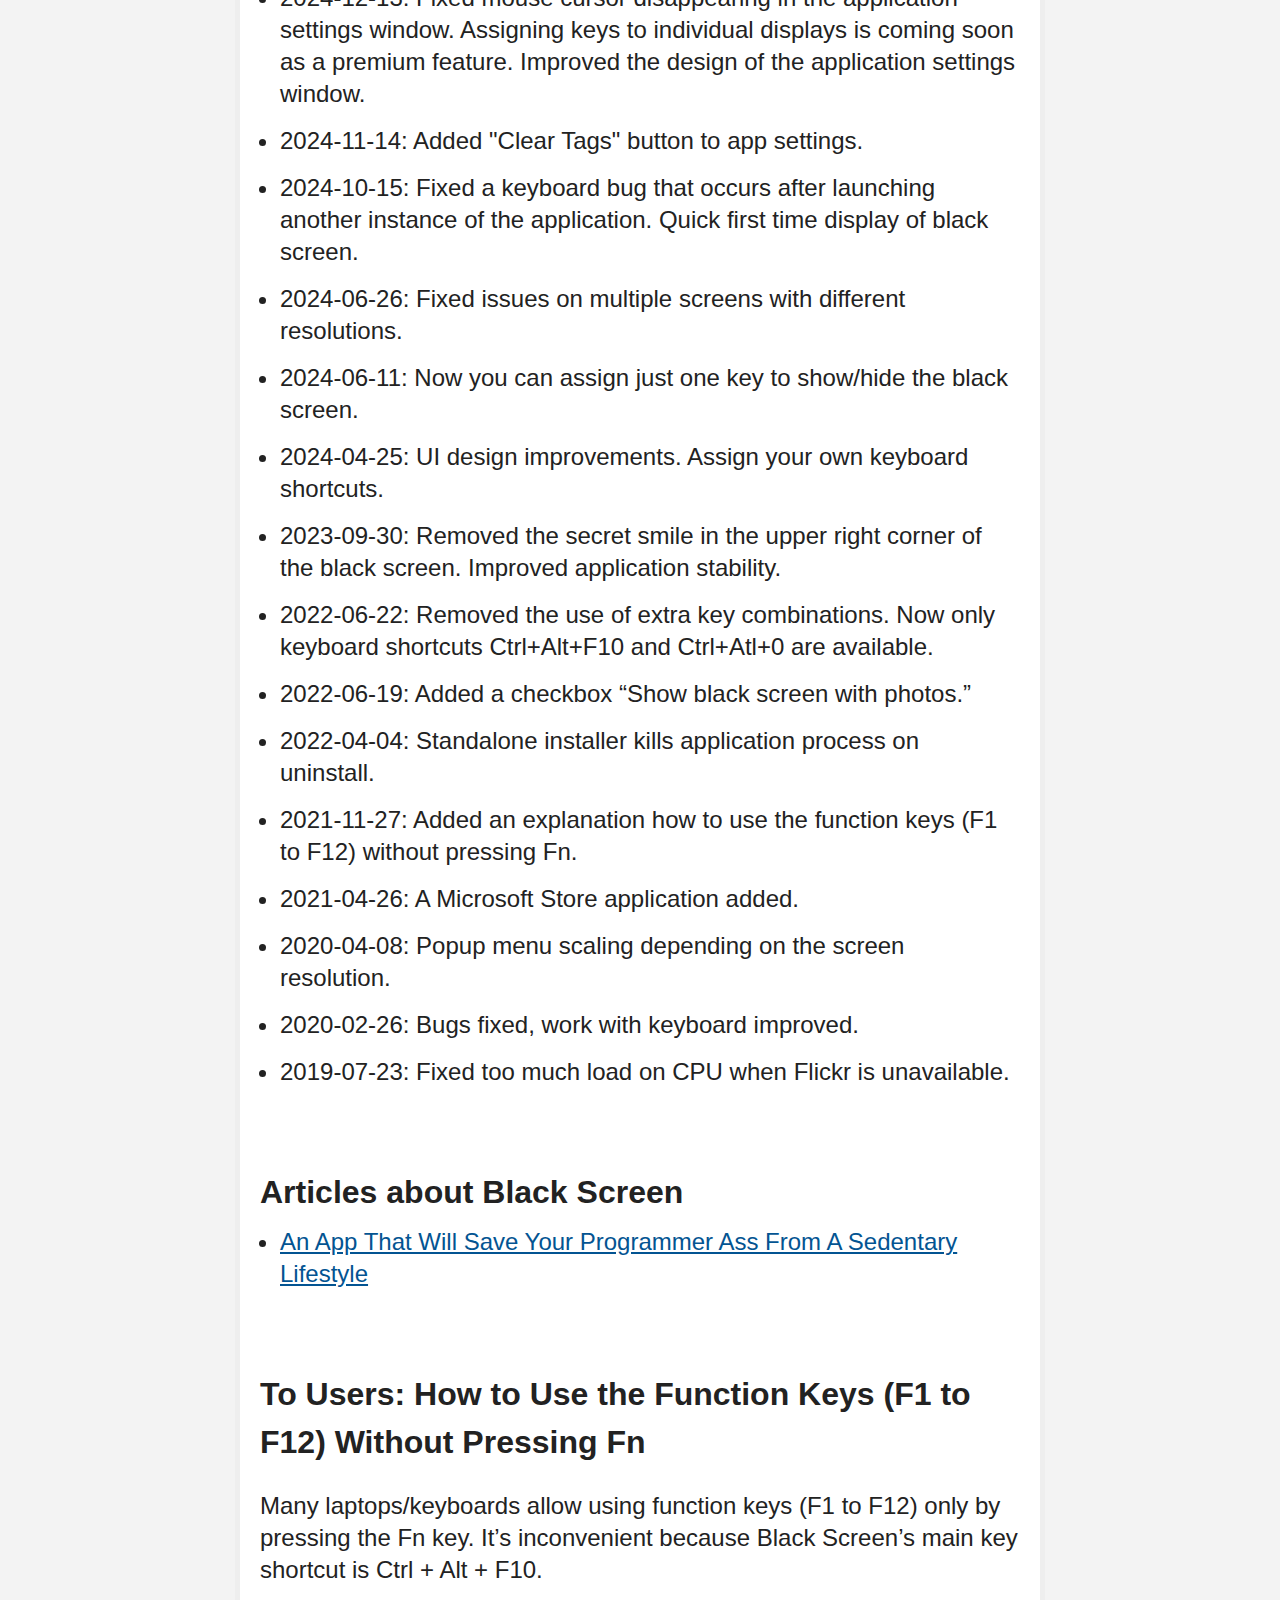
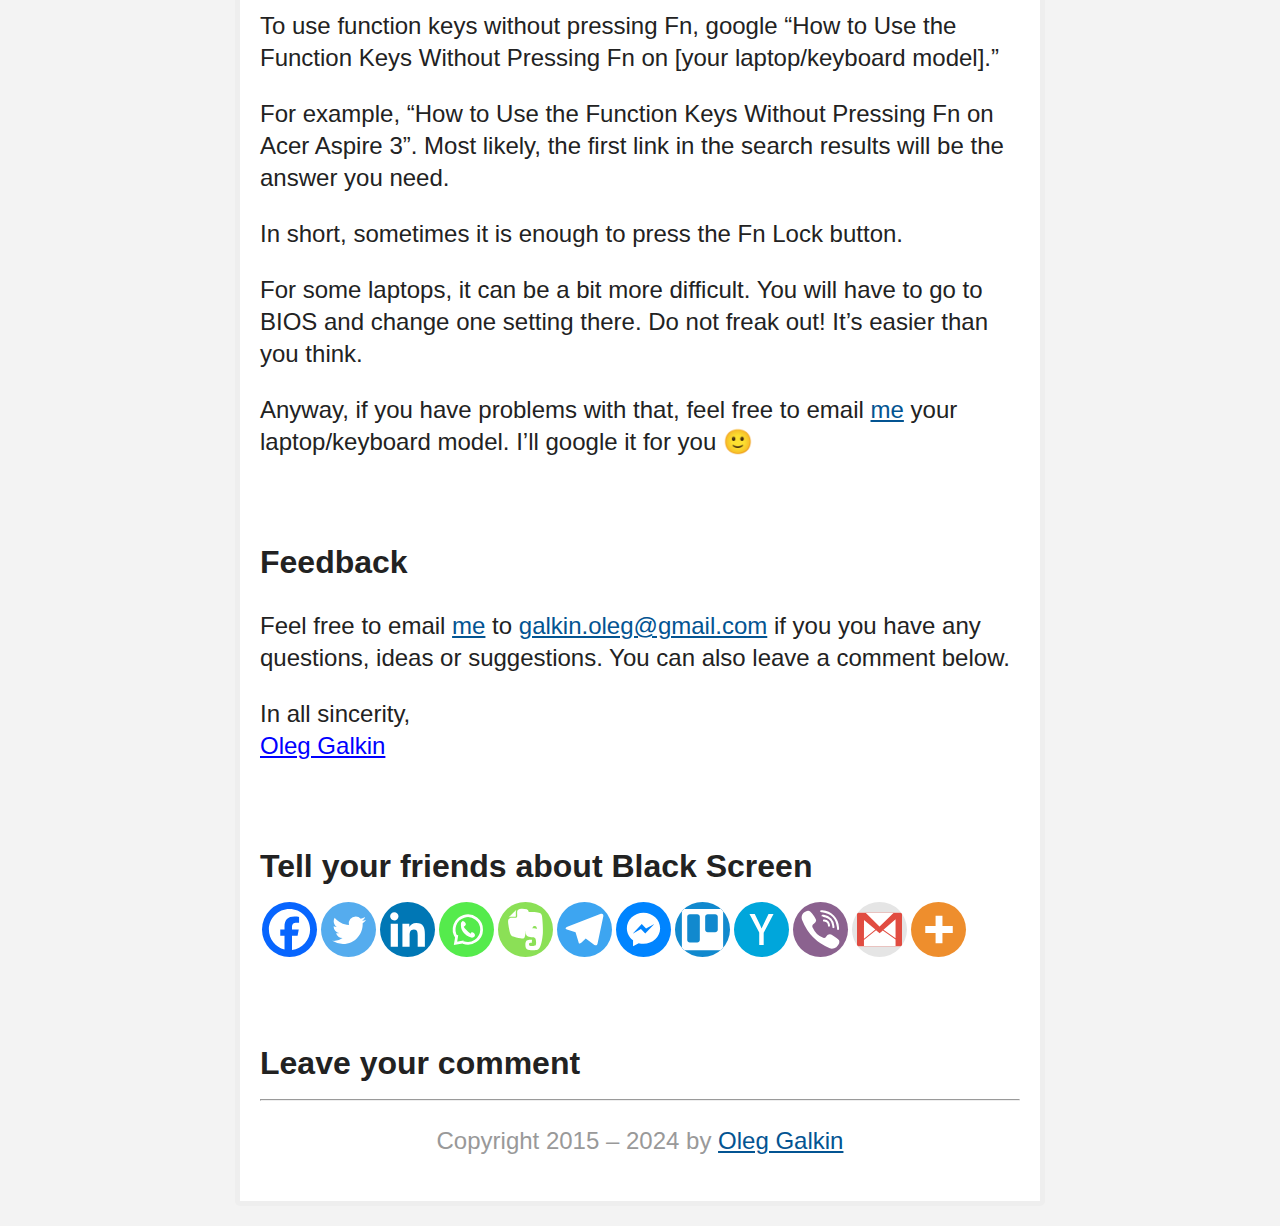
==== commit 7edbd1fb: "2025-03-20: Bug fixes and minor user interface improvements." ====
--- a/index.html
+++ b/index.html
@@ -130,6 +130,7 @@
 <p>&nbsp;</p>
 <h2>Latest News &amp; Releases</h2>
 <ul>
+<li>2025-03-20: Bug fixes and minor user interface improvements.</li>
 <li>2025-02-27: Added Show Black Screen for X minutes function. Added a button to the context menu and an item to the tray icon menu.</li>
 <li>2025-02-24: Bug fixes and improvements.</li>
 <li>2025-01-14: Added setting "Show black screen with photos when clicking on application/tray icon." Added Rate the App button.</li>
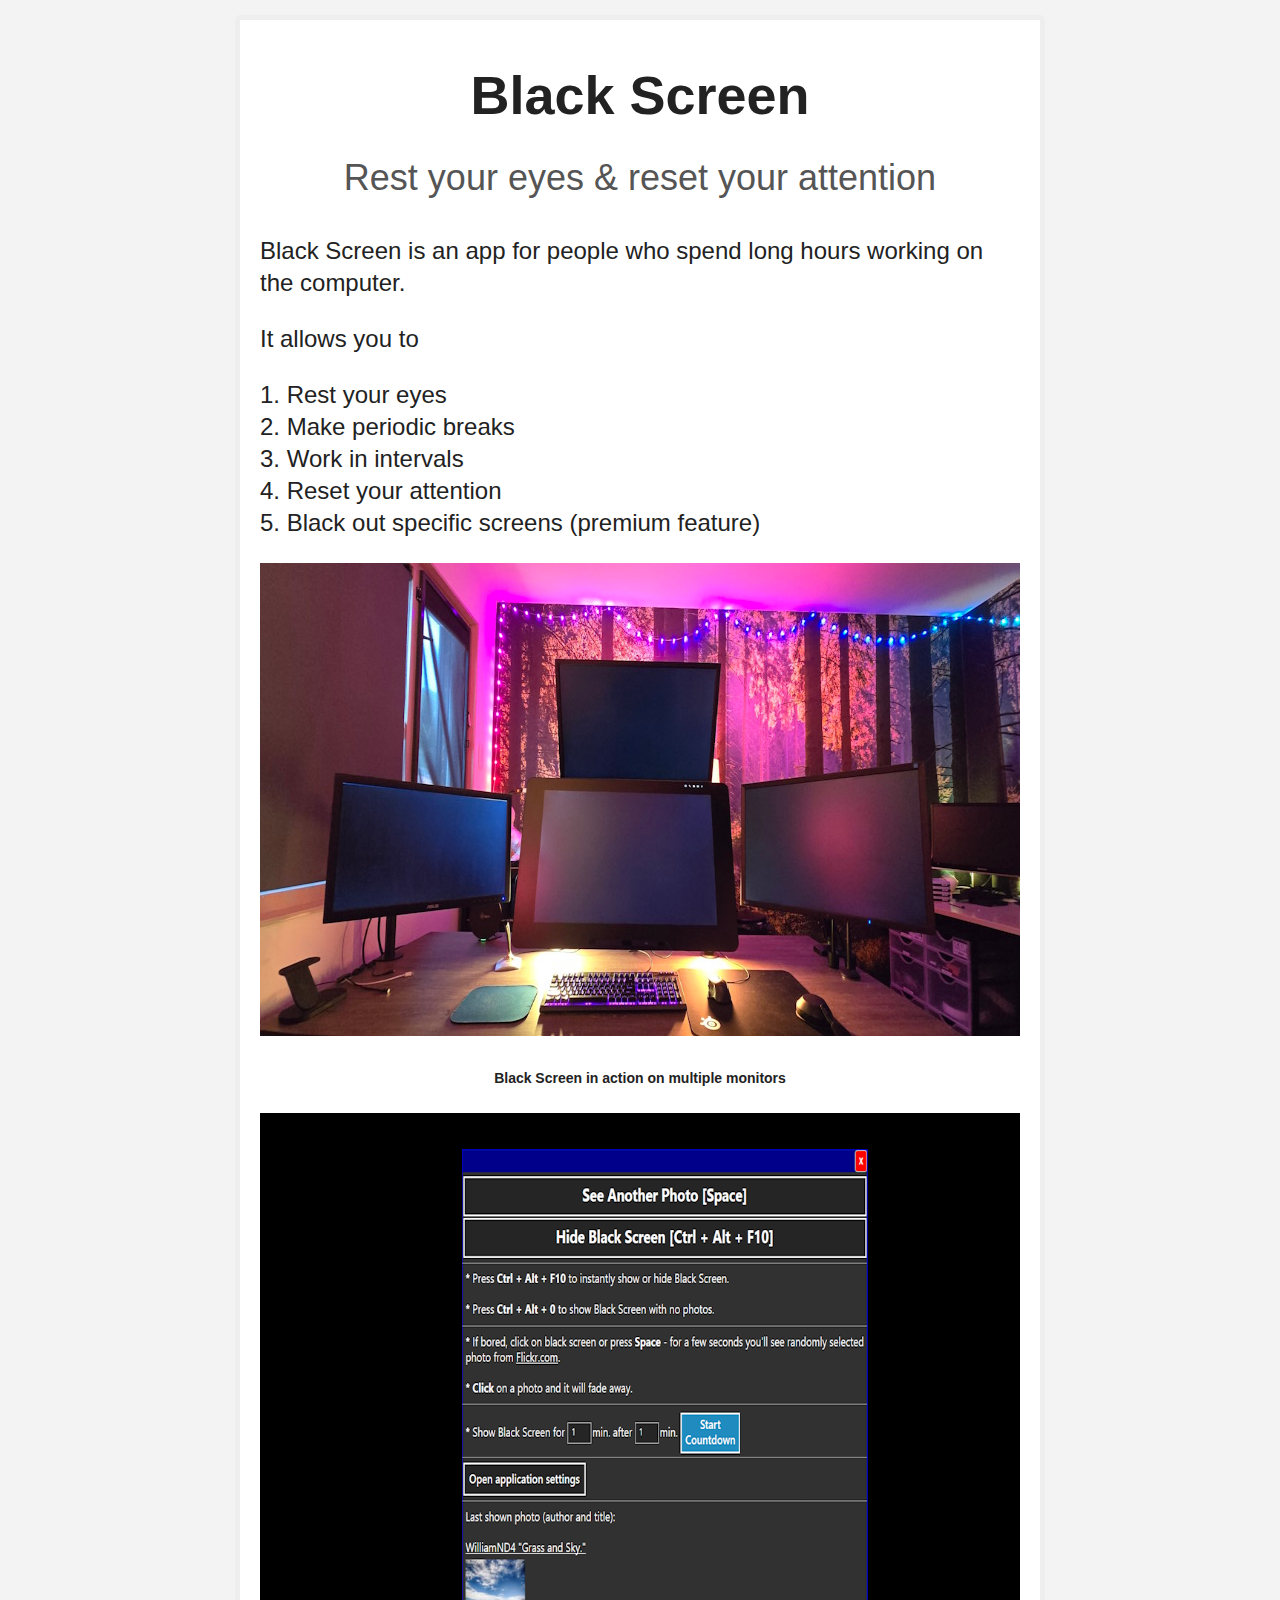
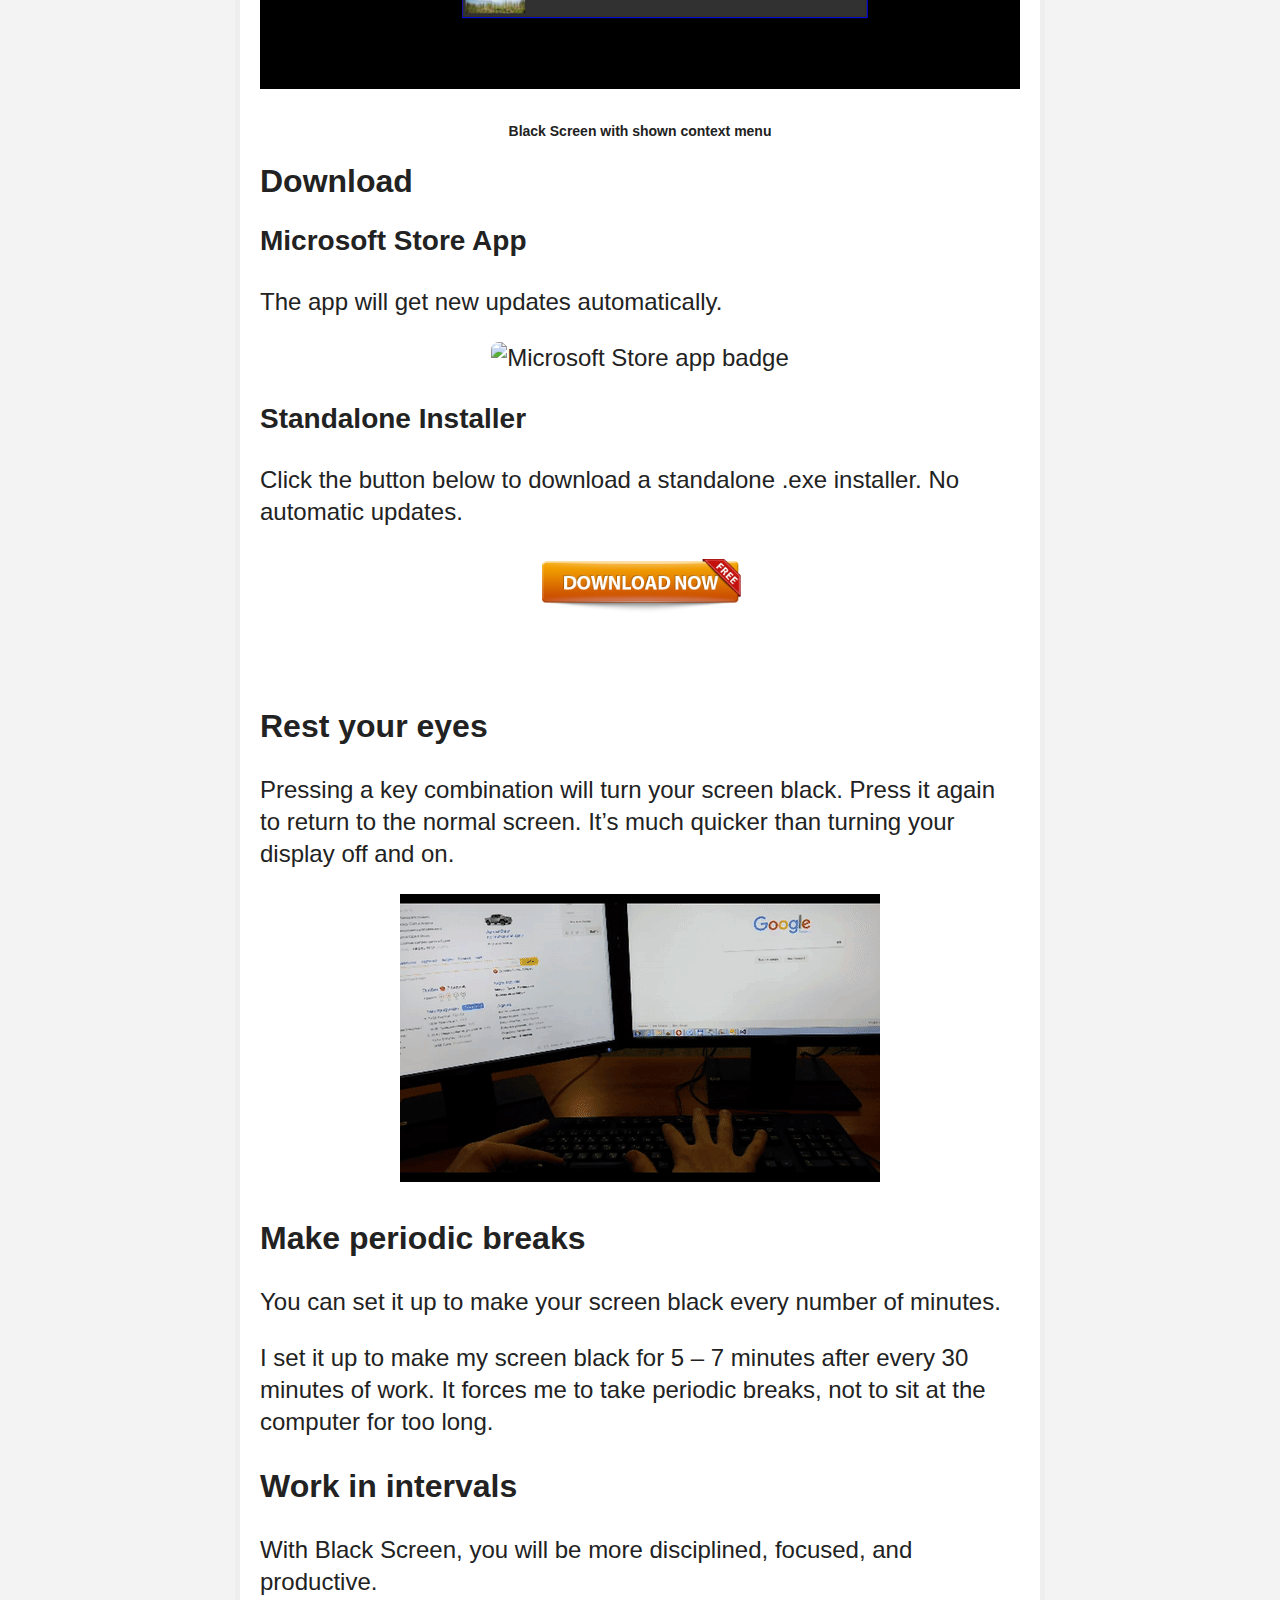
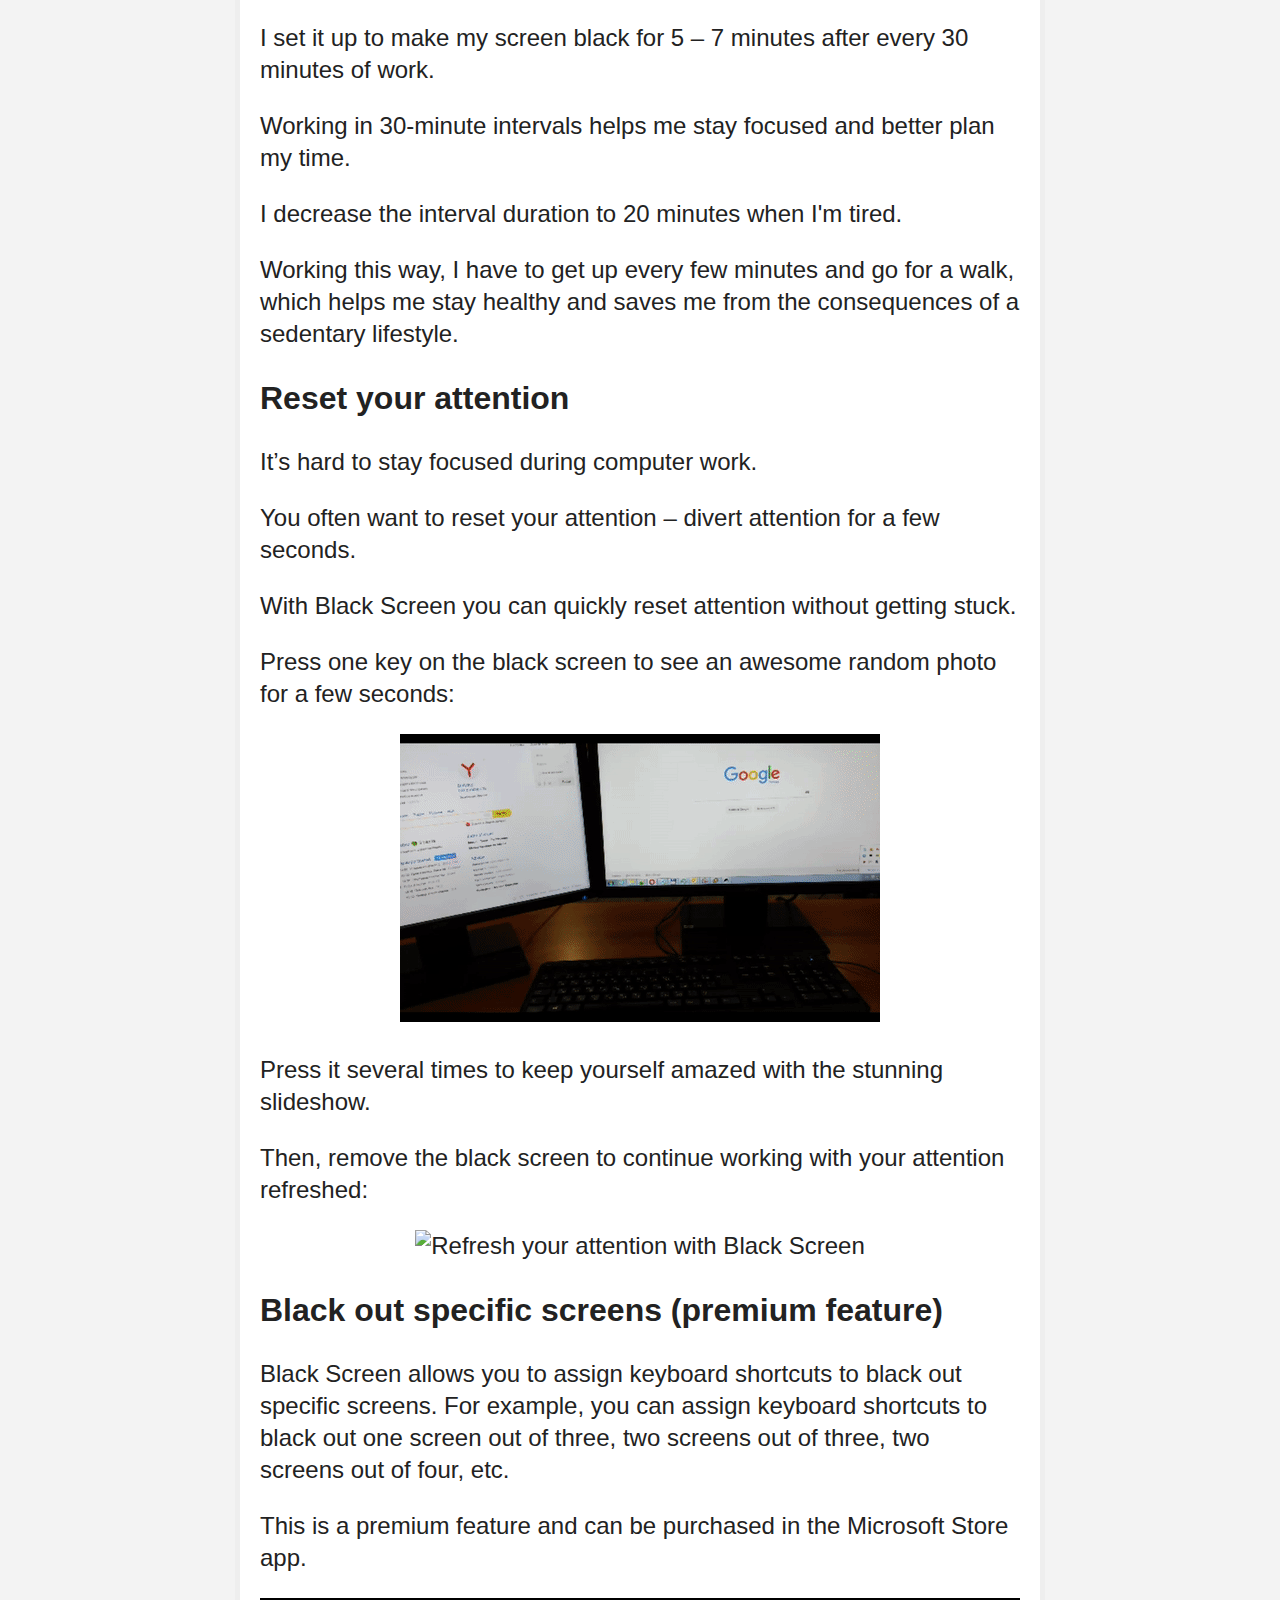
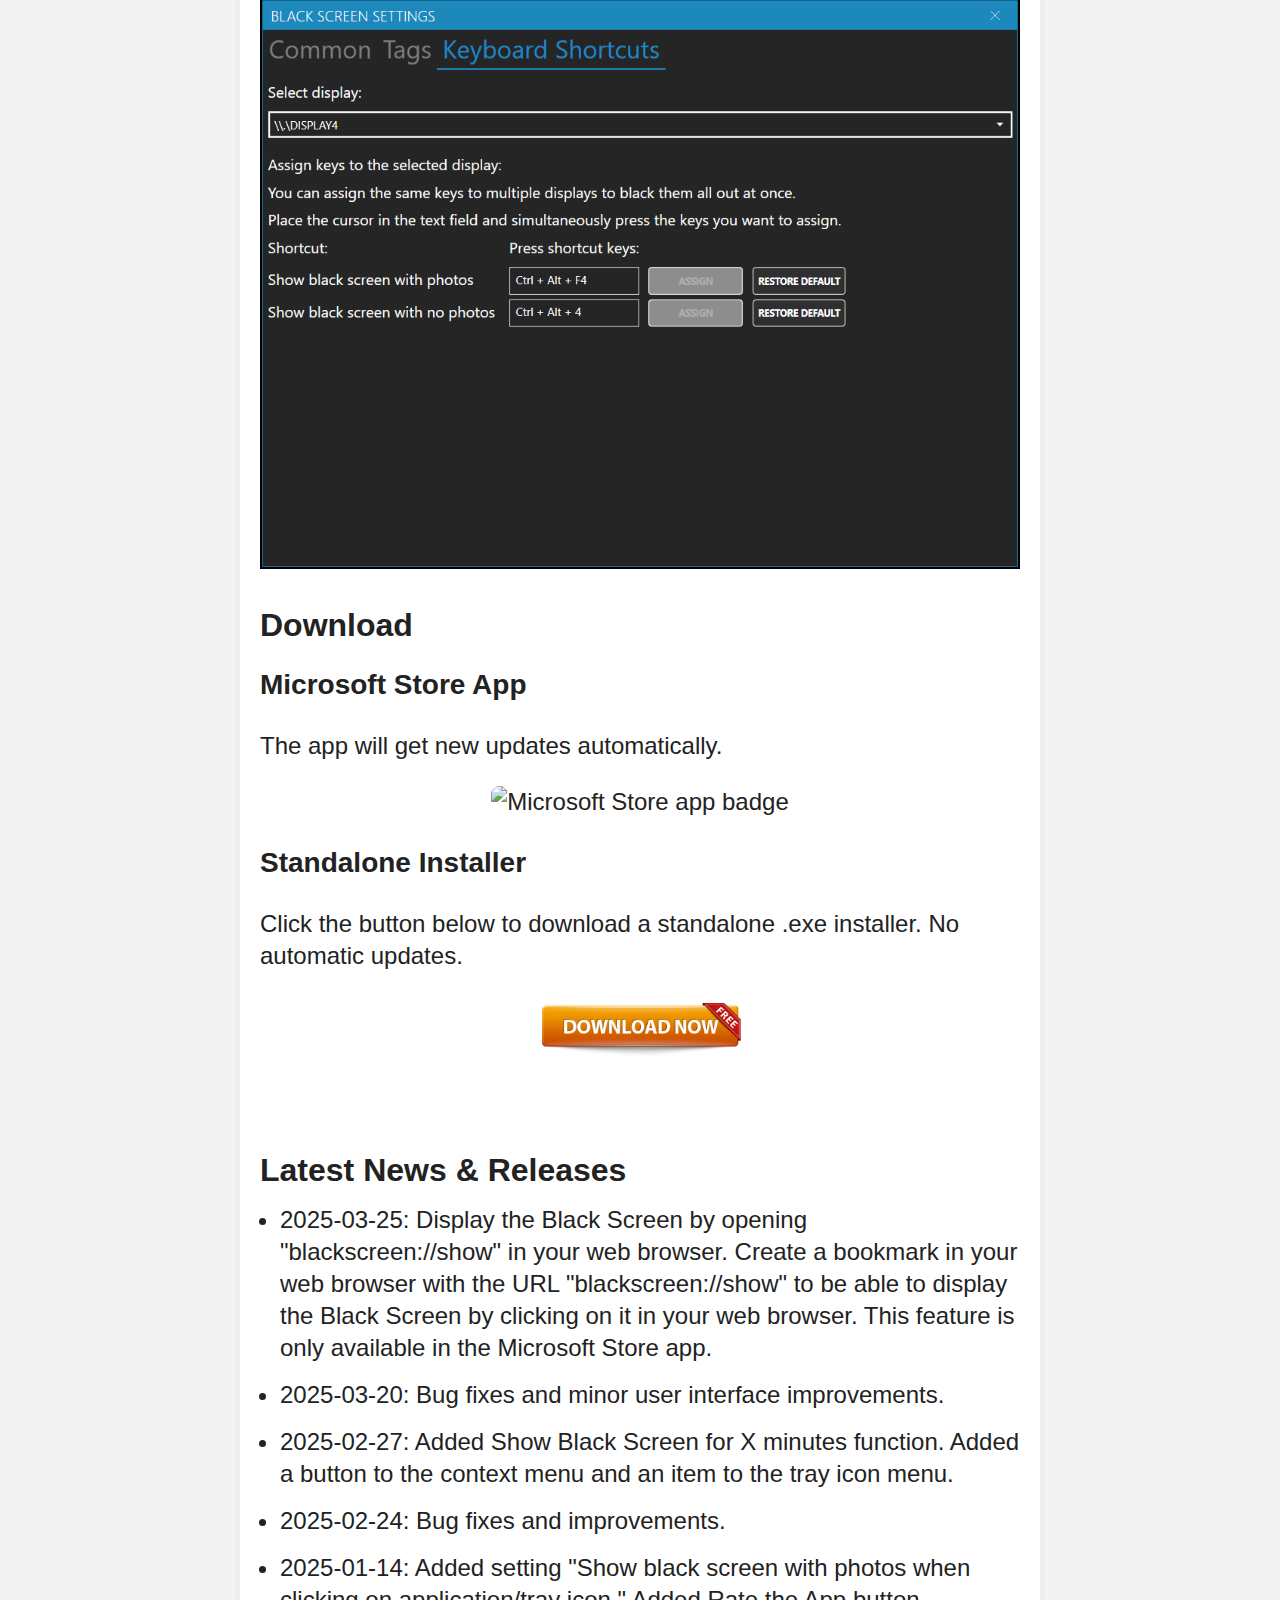
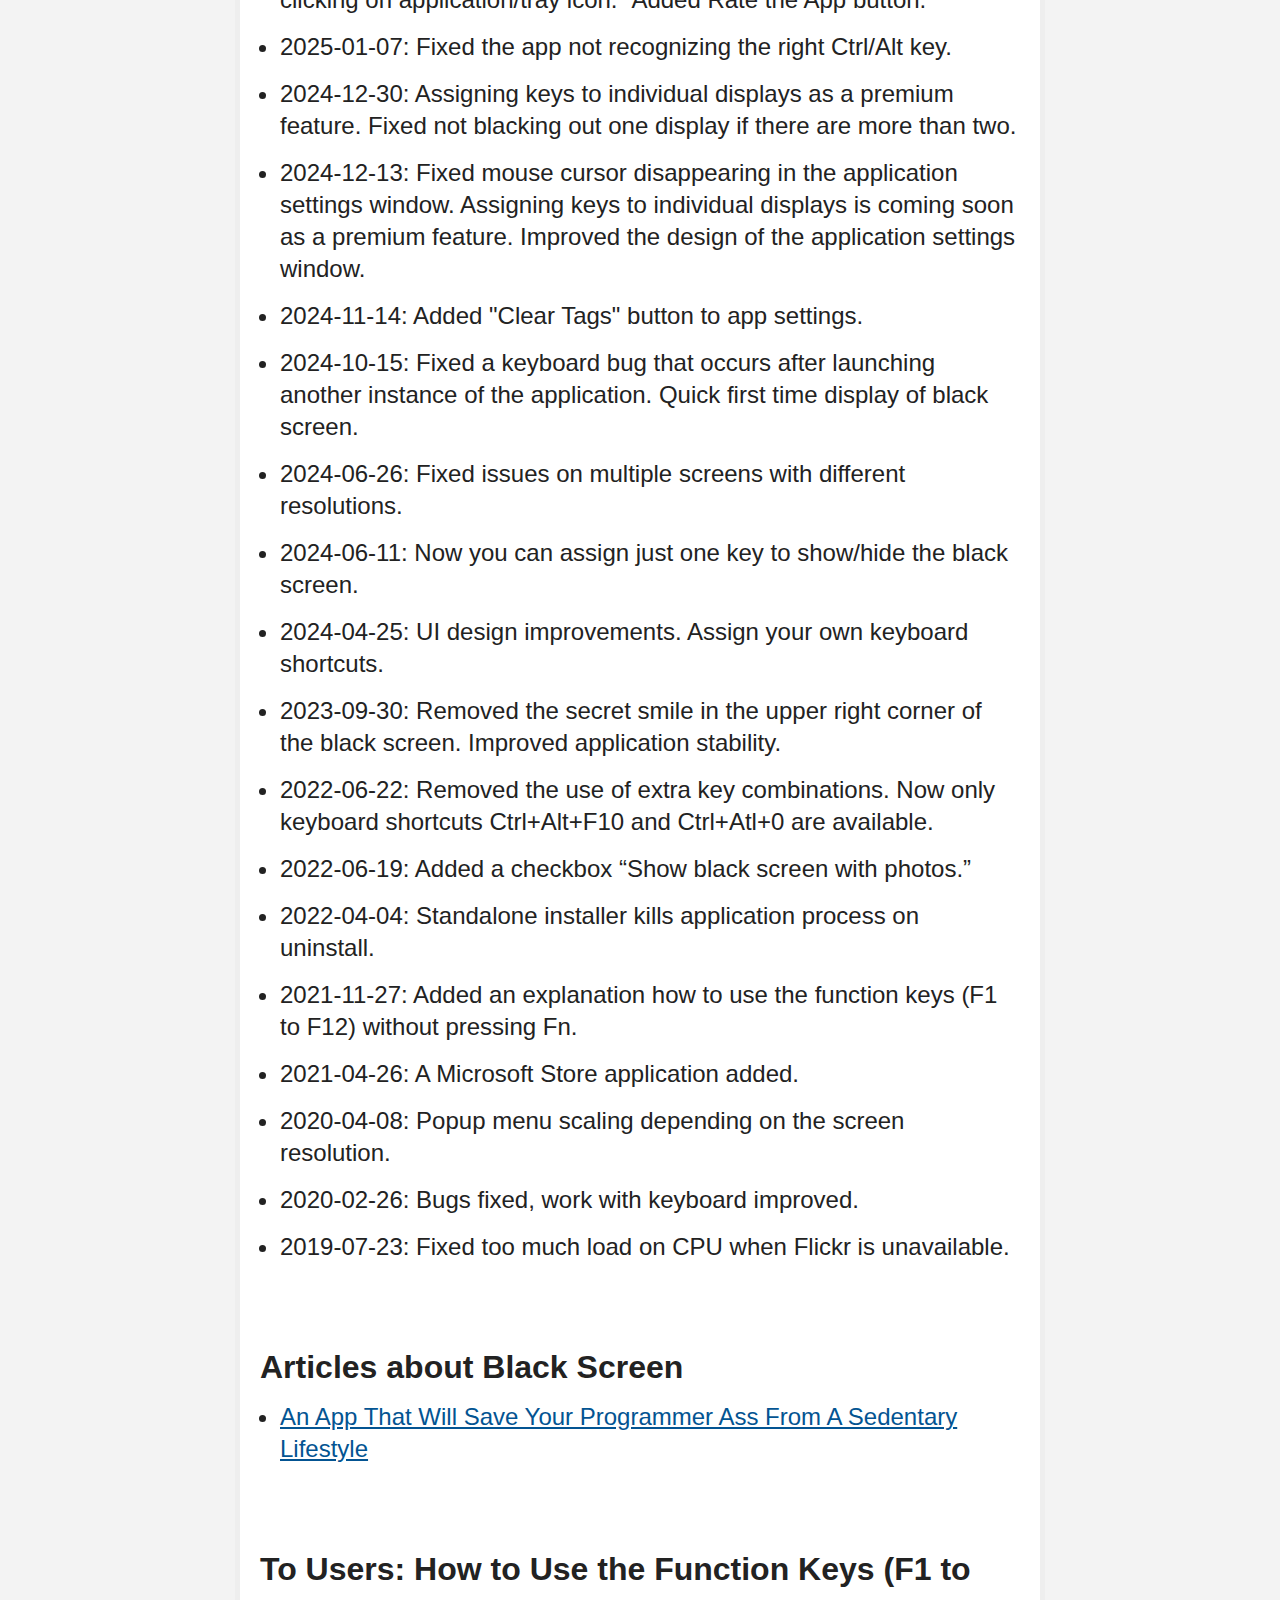
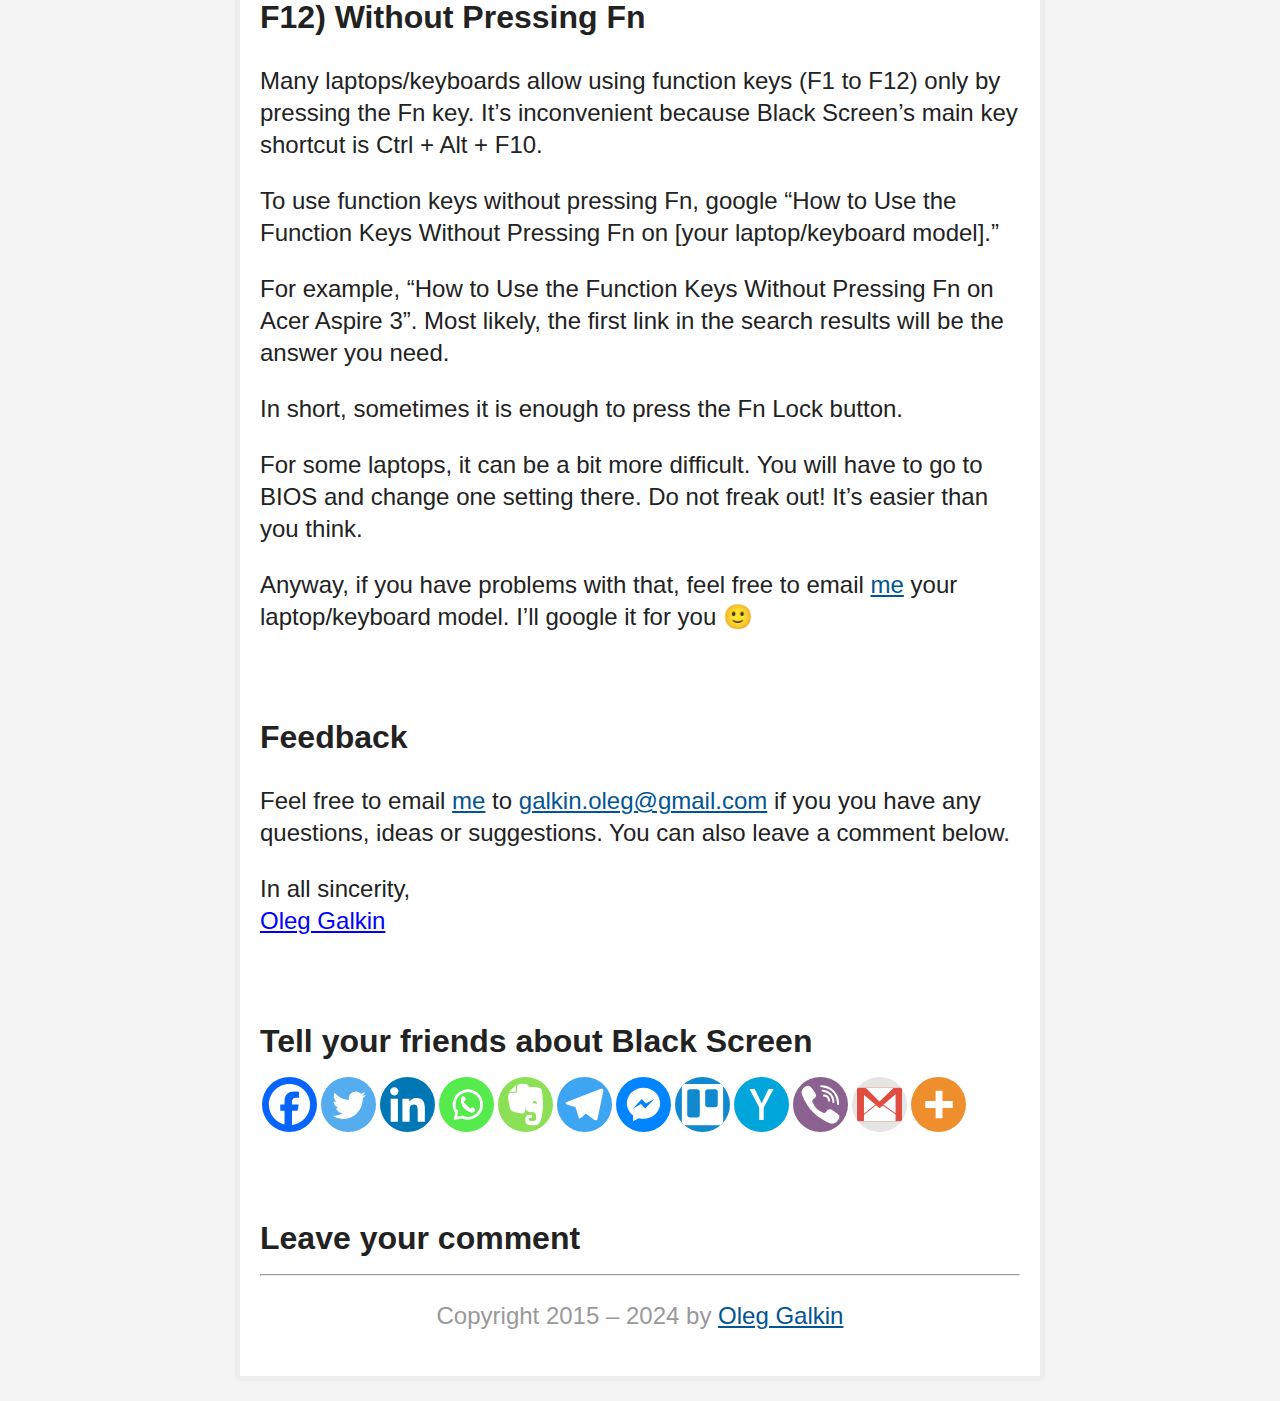
==== commit aab9be36: "2025-03-25: Display the Black Screen by opening "blackscreen://show" in your web browser. Create a b" ====
--- a/index.html
+++ b/index.html
@@ -130,6 +130,7 @@
 <p>&nbsp;</p>
 <h2>Latest News &amp; Releases</h2>
 <ul>
+<li>2025-03-25: Display the Black Screen by opening "blackscreen://show" in your web browser. Create a bookmark in your web browser with the URL "blackscreen://show" to be able to display the Black Screen by clicking on it in your web browser. This feature is only available in the Microsoft Store app.</li>
 <li>2025-03-20: Bug fixes and minor user interface improvements.</li>
 <li>2025-02-27: Added Show Black Screen for X minutes function. Added a button to the context menu and an item to the tray icon menu.</li>
 <li>2025-02-24: Bug fixes and improvements.</li>
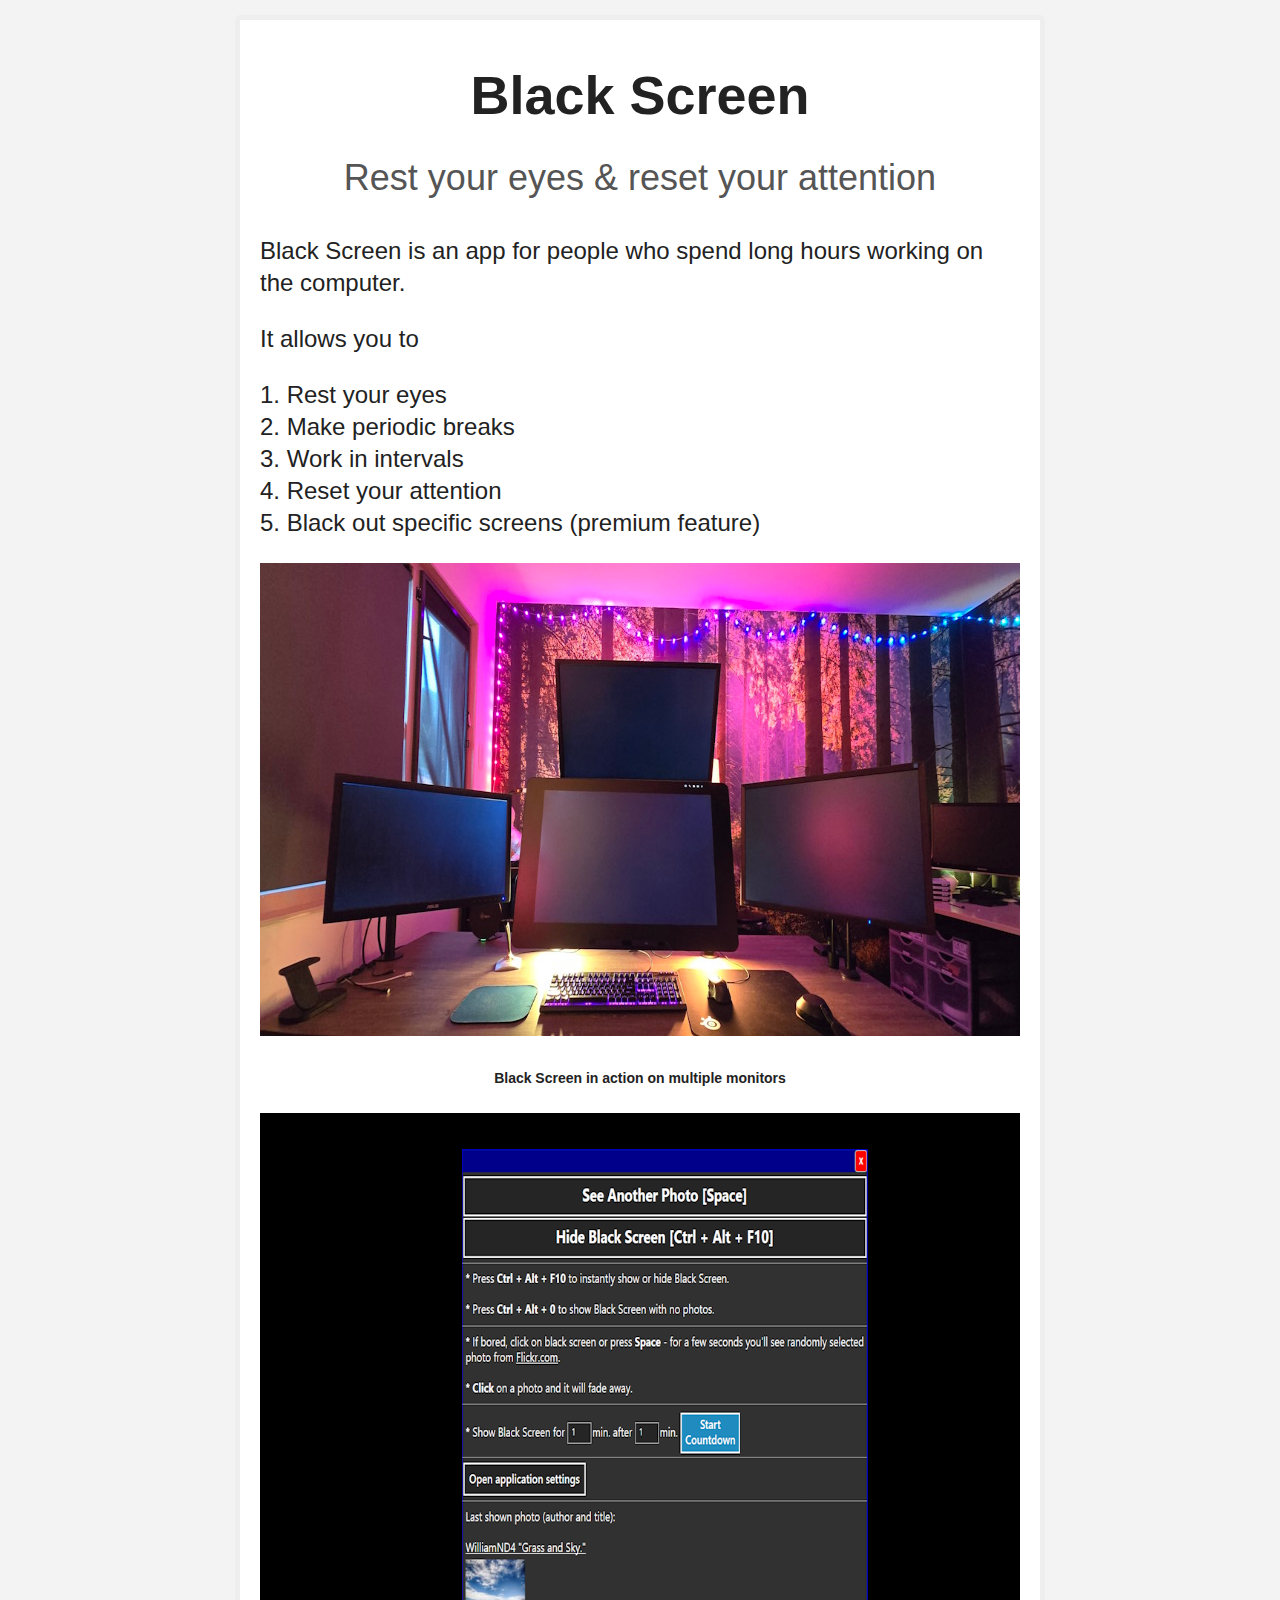
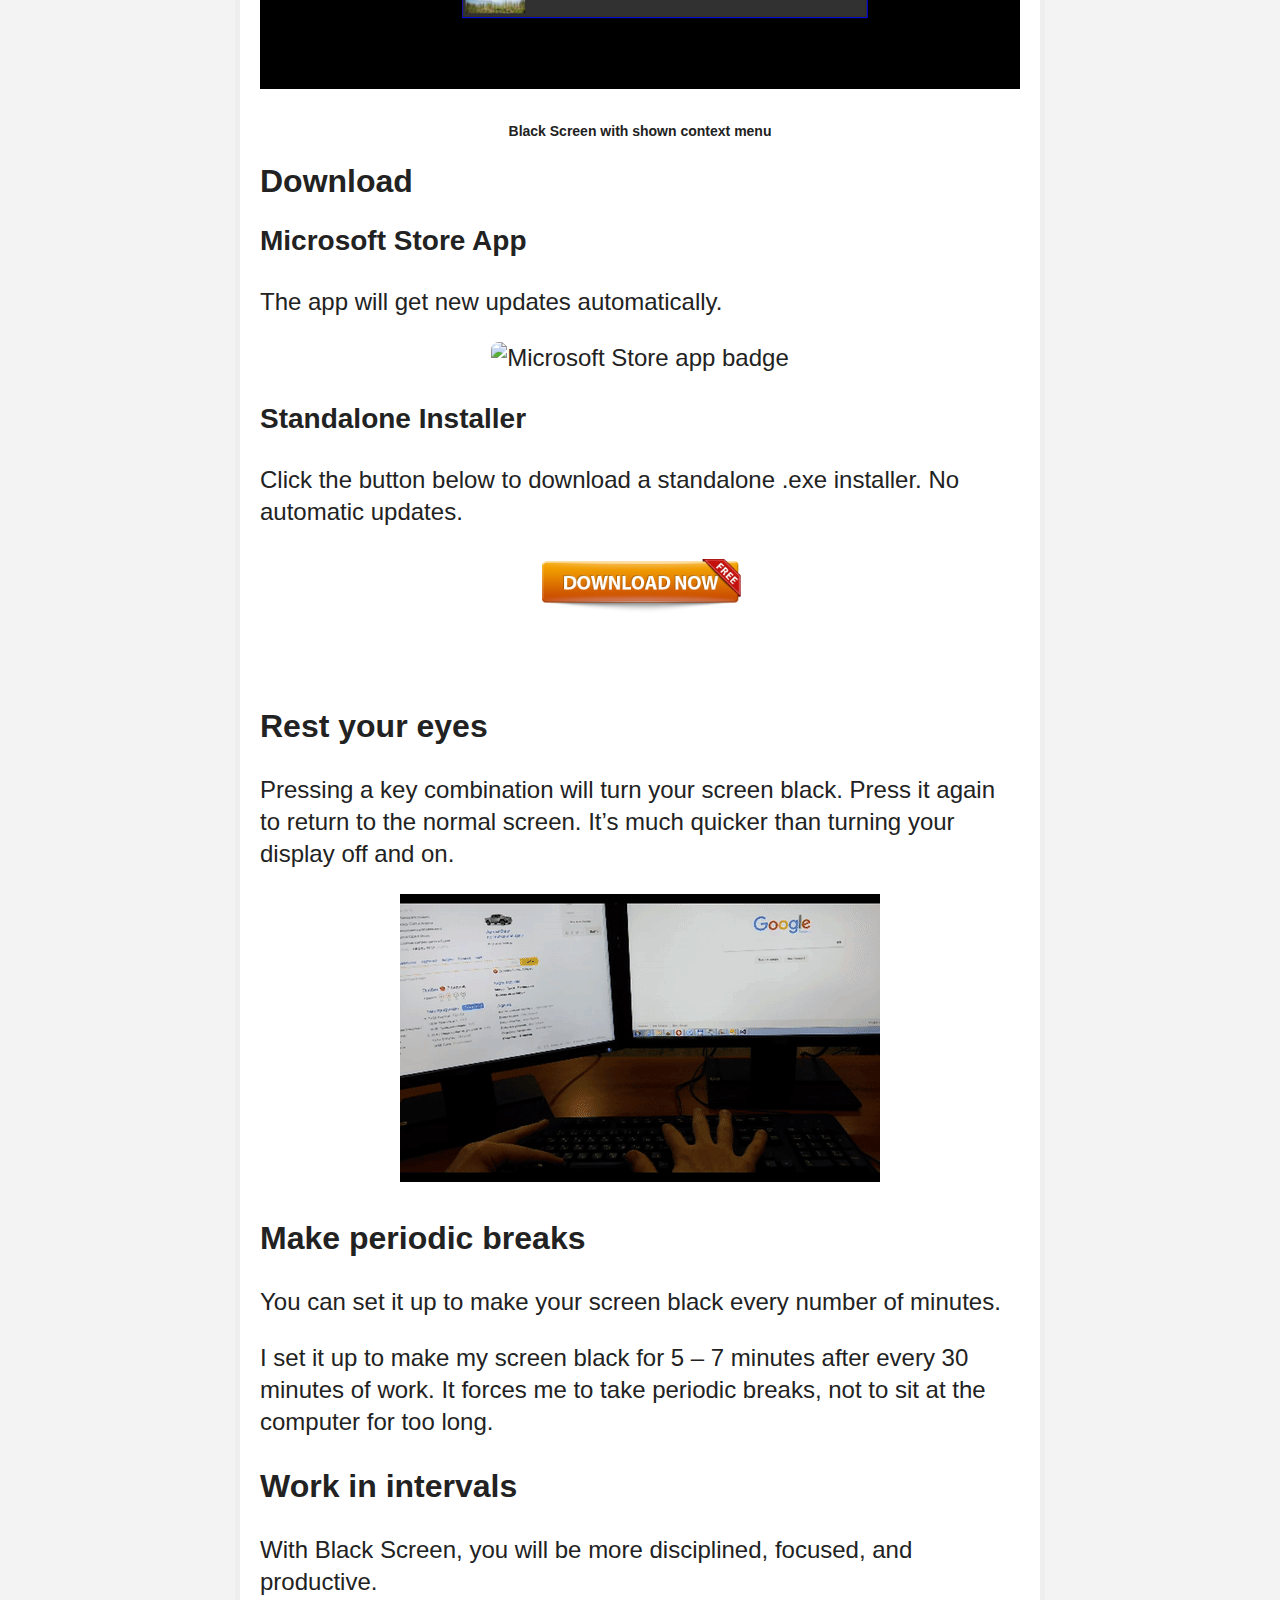
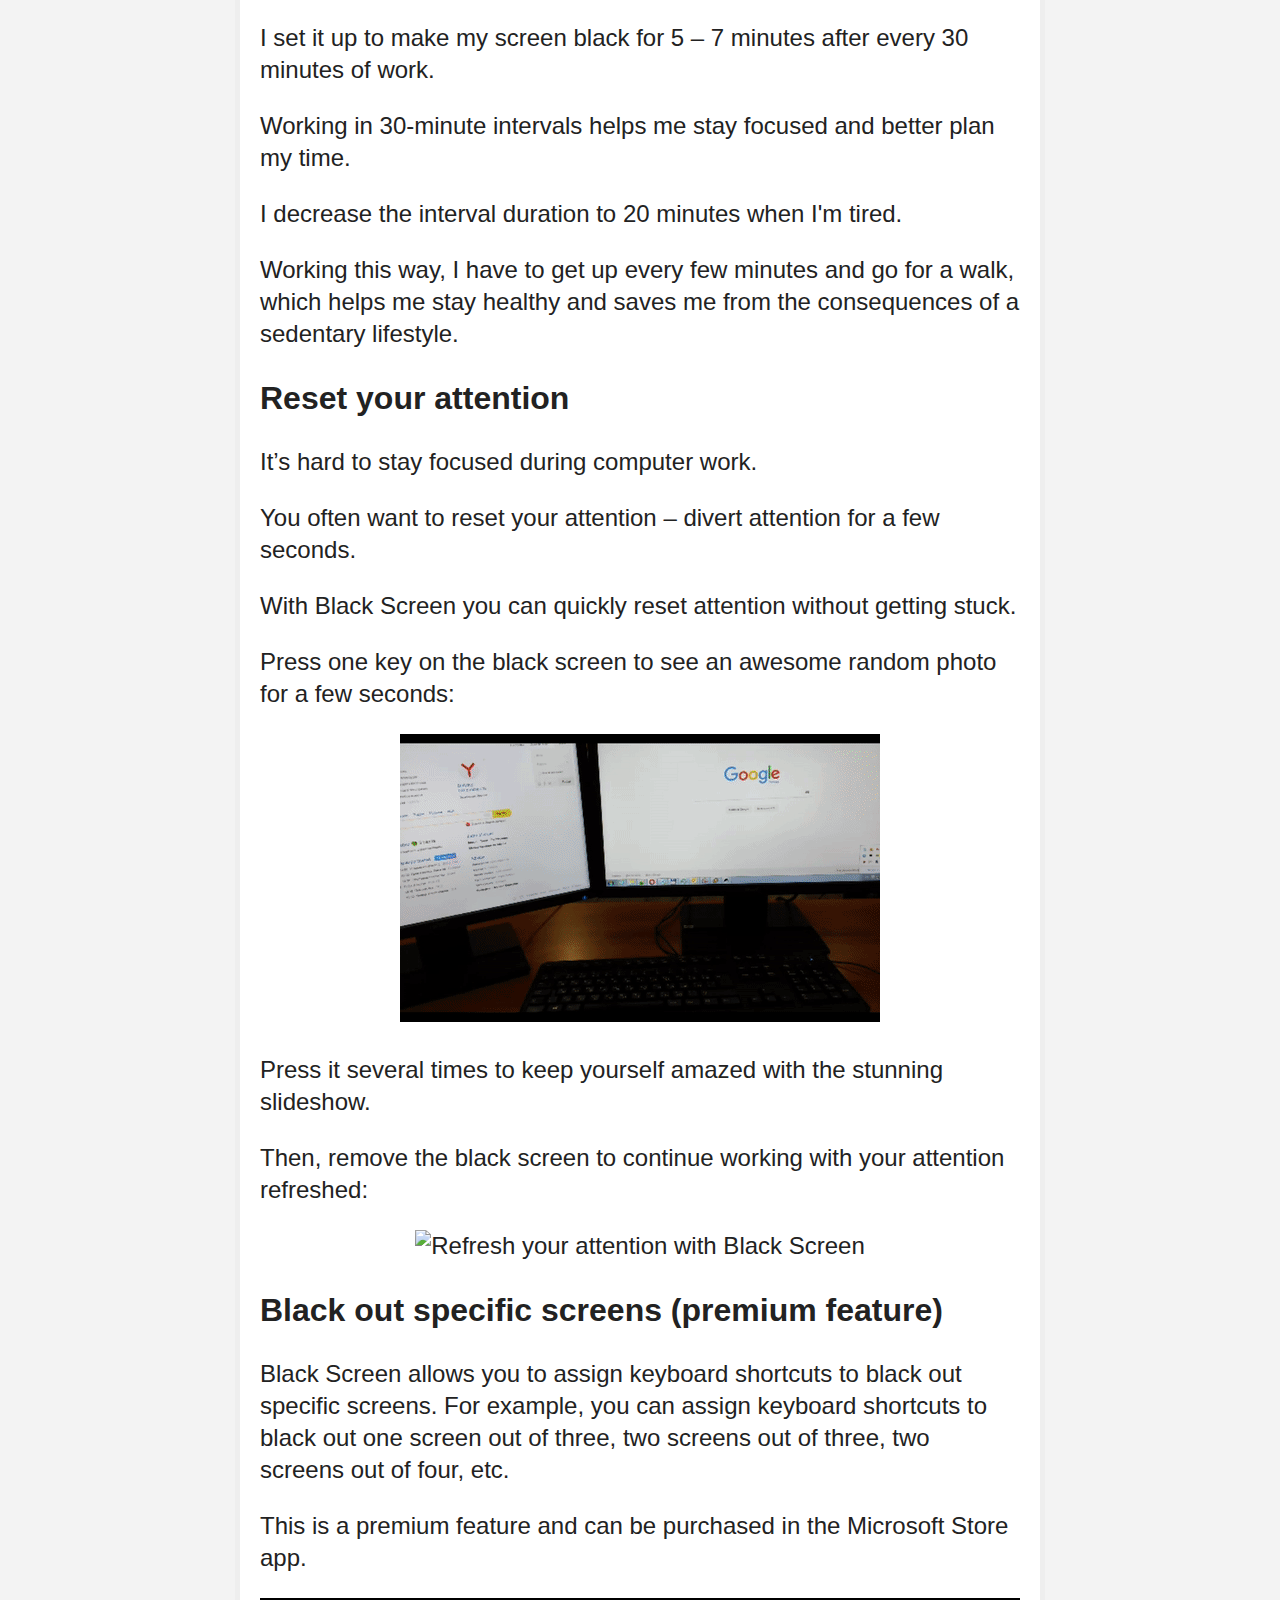
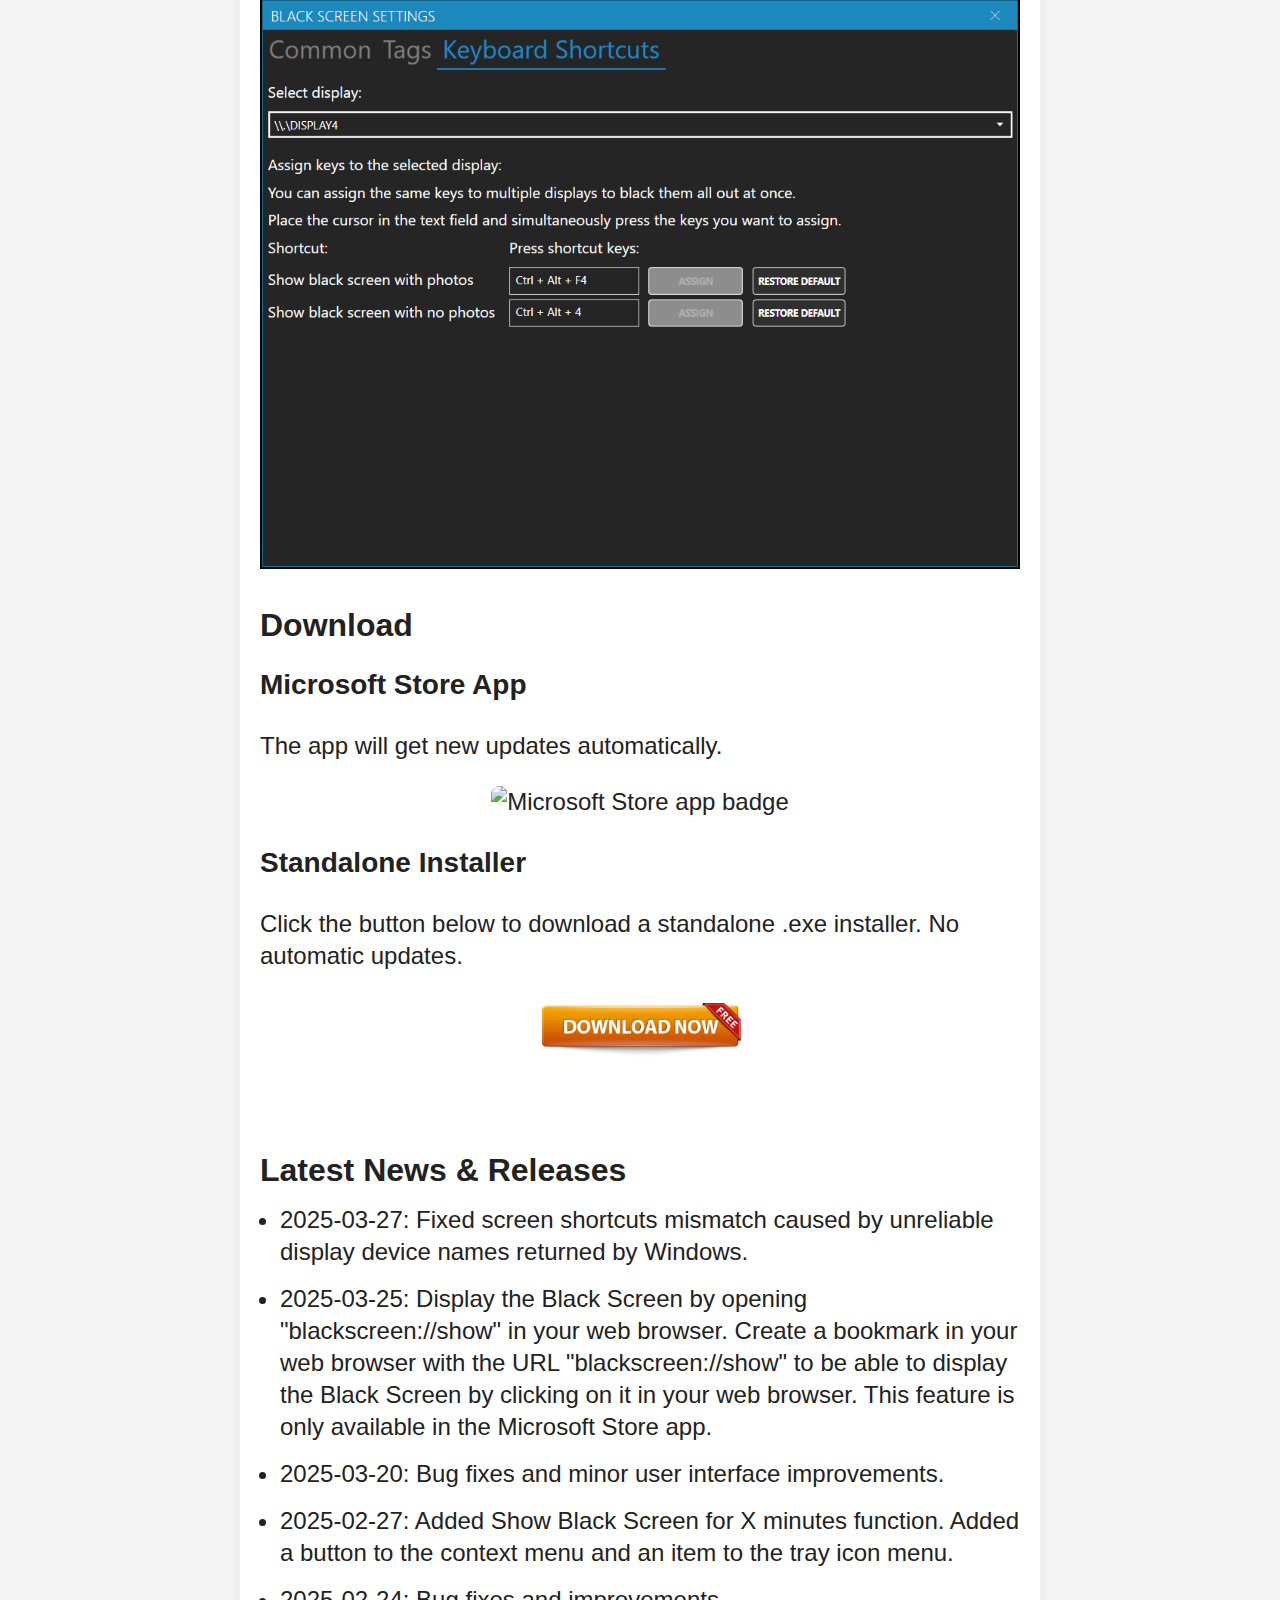
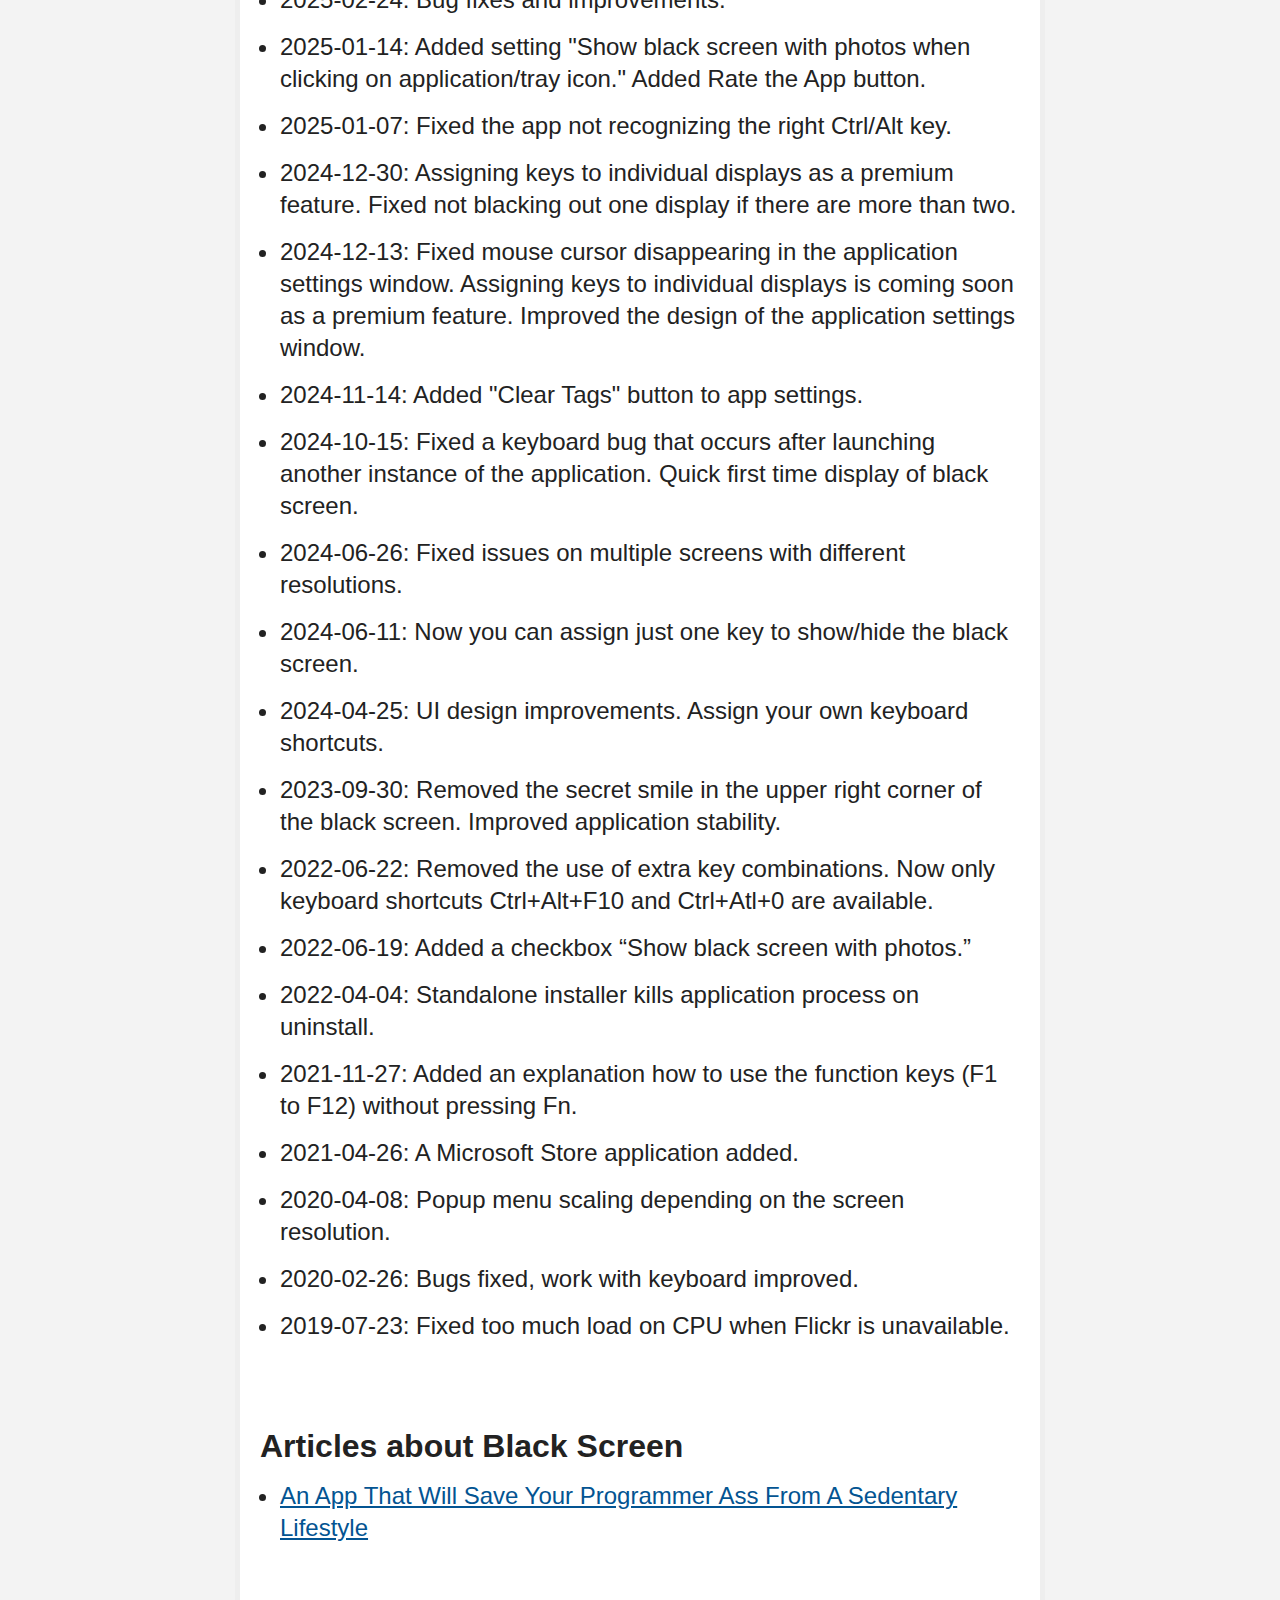
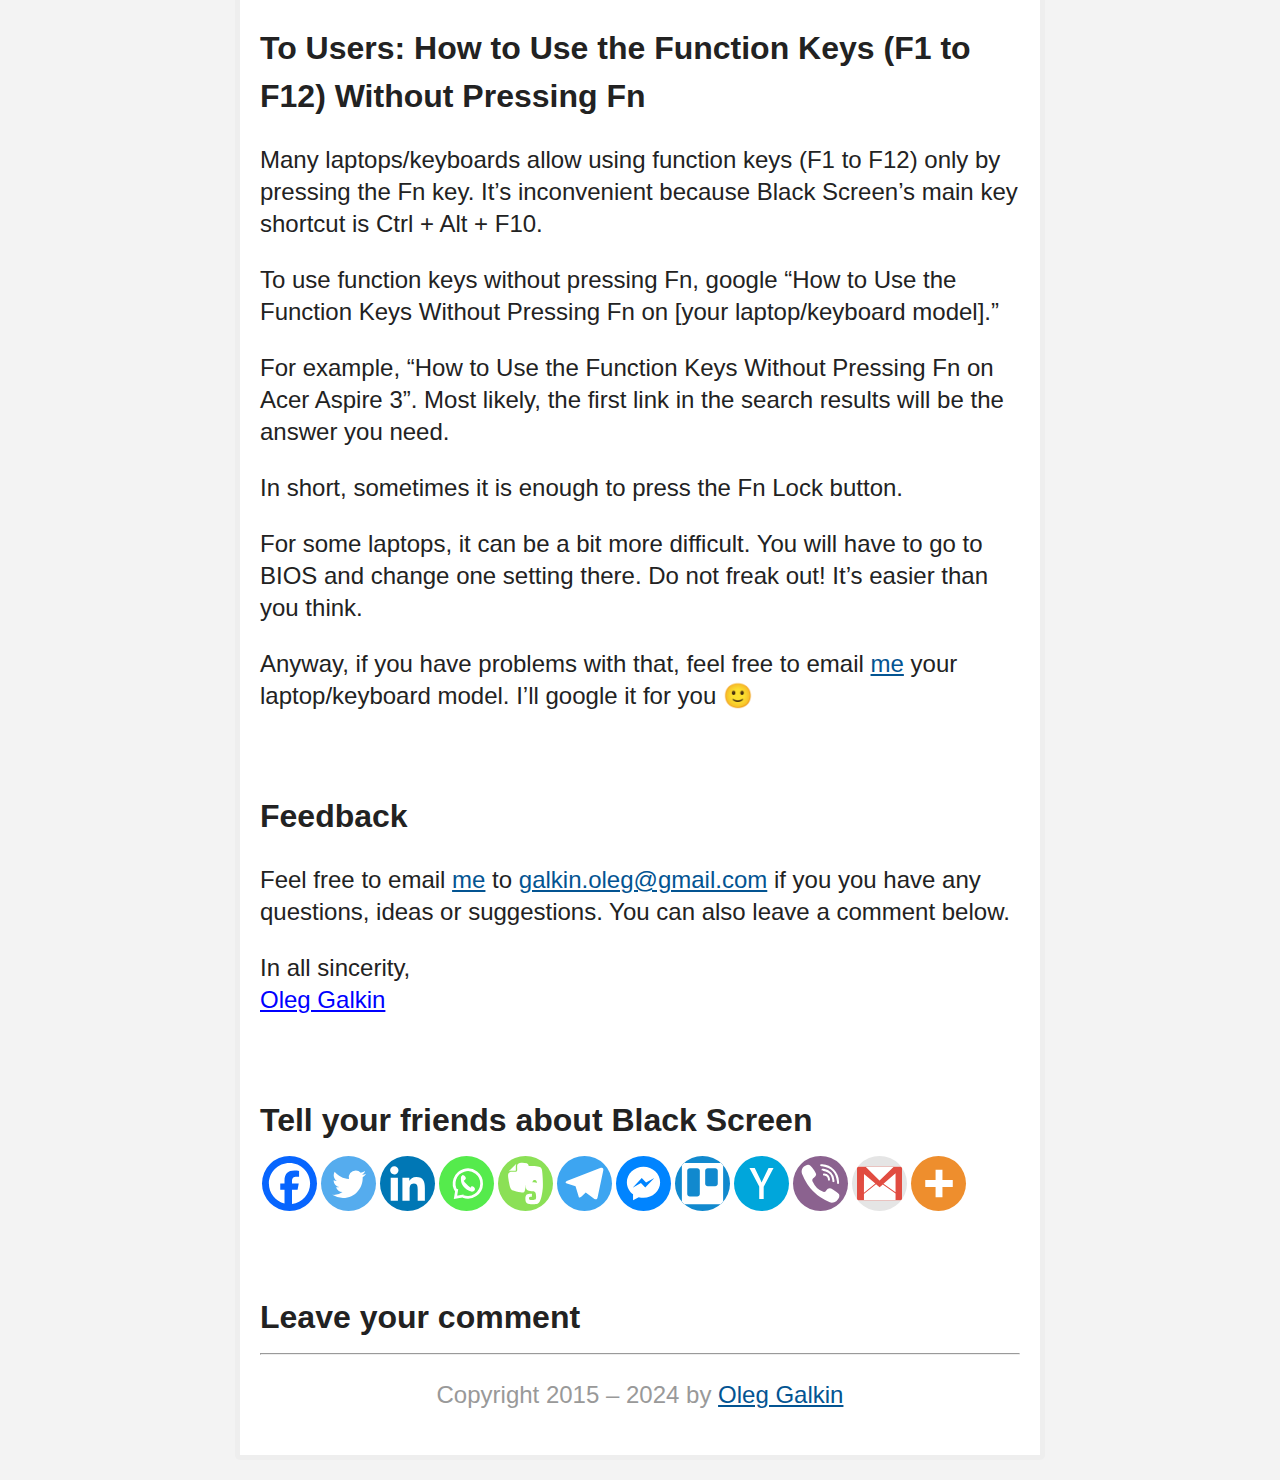
==== commit cf99006d: "2025-03-27: Fixed screen shortcuts mismatch caused by unreliable display device names returned by Wi" ====
--- a/index.html
+++ b/index.html
@@ -130,6 +130,7 @@
 <p>&nbsp;</p>
 <h2>Latest News &amp; Releases</h2>
 <ul>
+<li>2025-03-27: Fixed screen shortcuts mismatch caused by unreliable display device names returned by Windows.</li>
 <li>2025-03-25: Display the Black Screen by opening "blackscreen://show" in your web browser. Create a bookmark in your web browser with the URL "blackscreen://show" to be able to display the Black Screen by clicking on it in your web browser. This feature is only available in the Microsoft Store app.</li>
 <li>2025-03-20: Bug fixes and minor user interface improvements.</li>
 <li>2025-02-27: Added Show Black Screen for X minutes function. Added a button to the context menu and an item to the tray icon menu.</li>
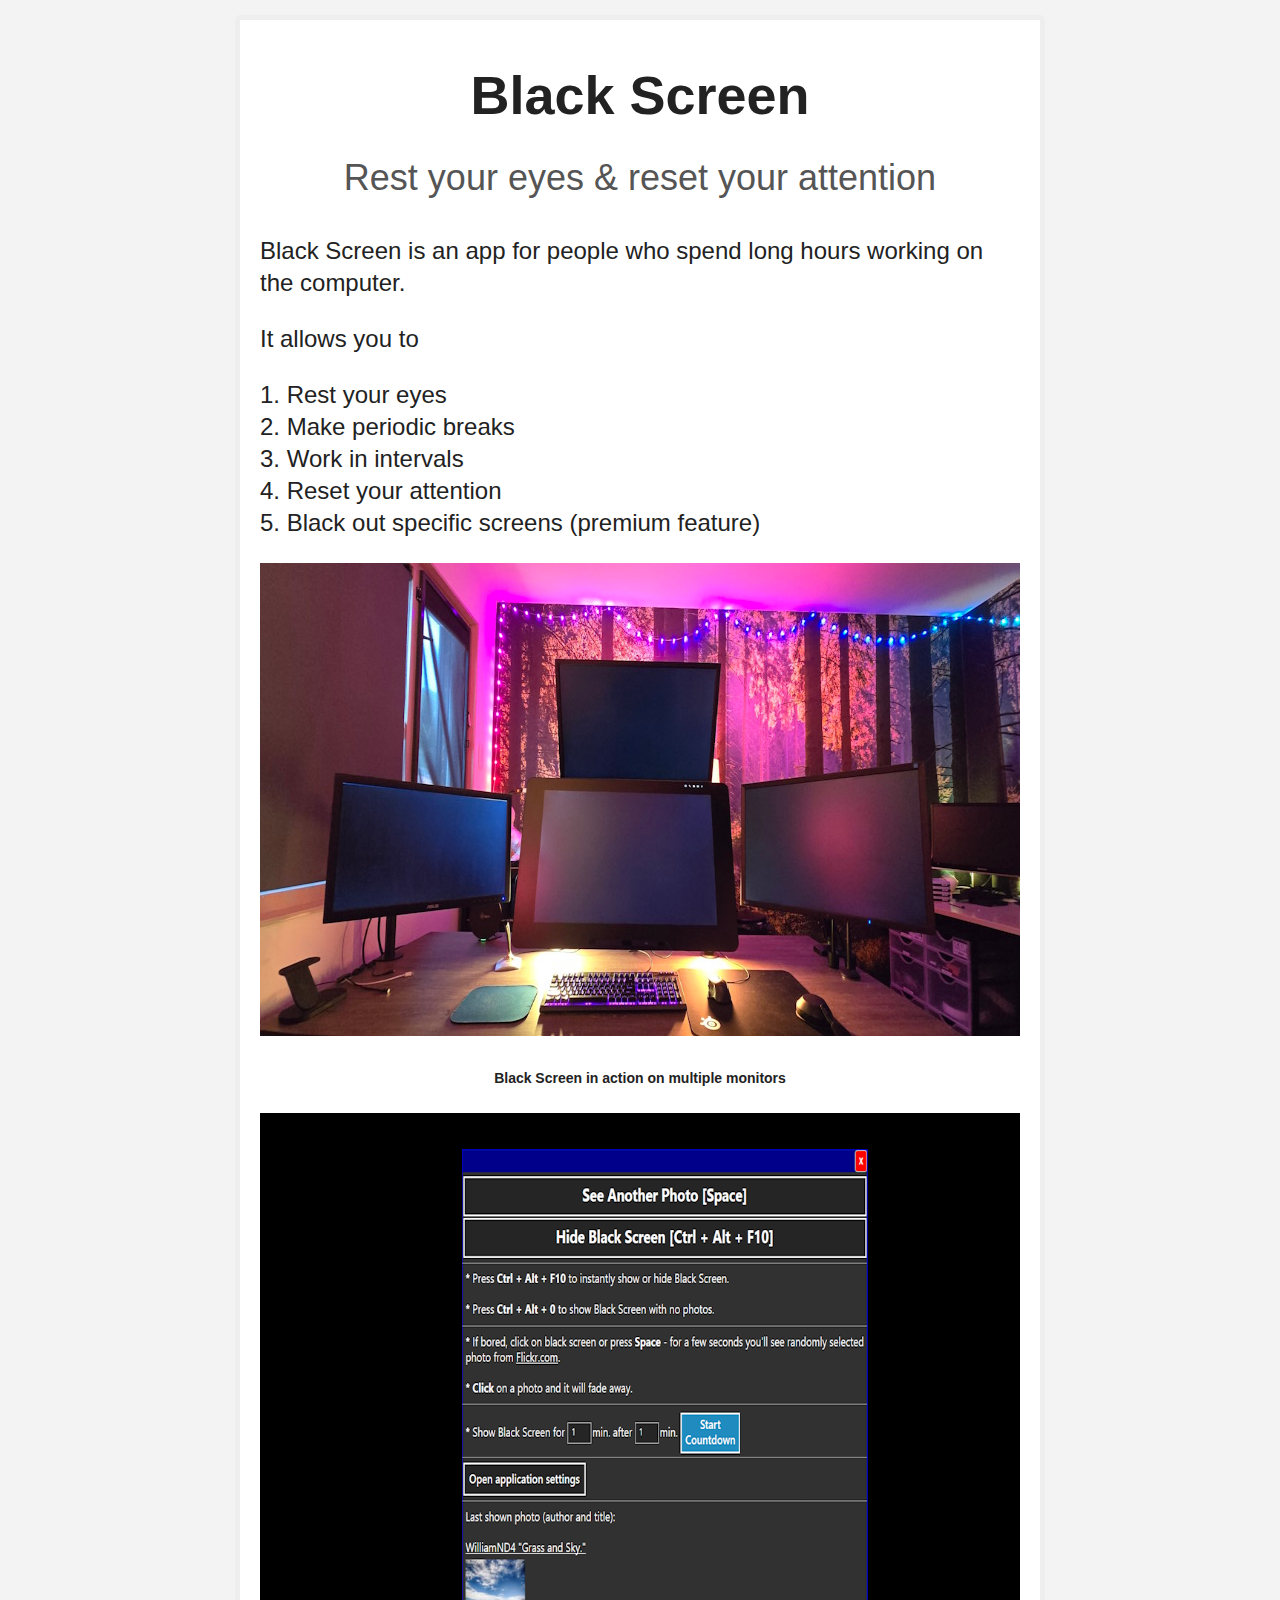
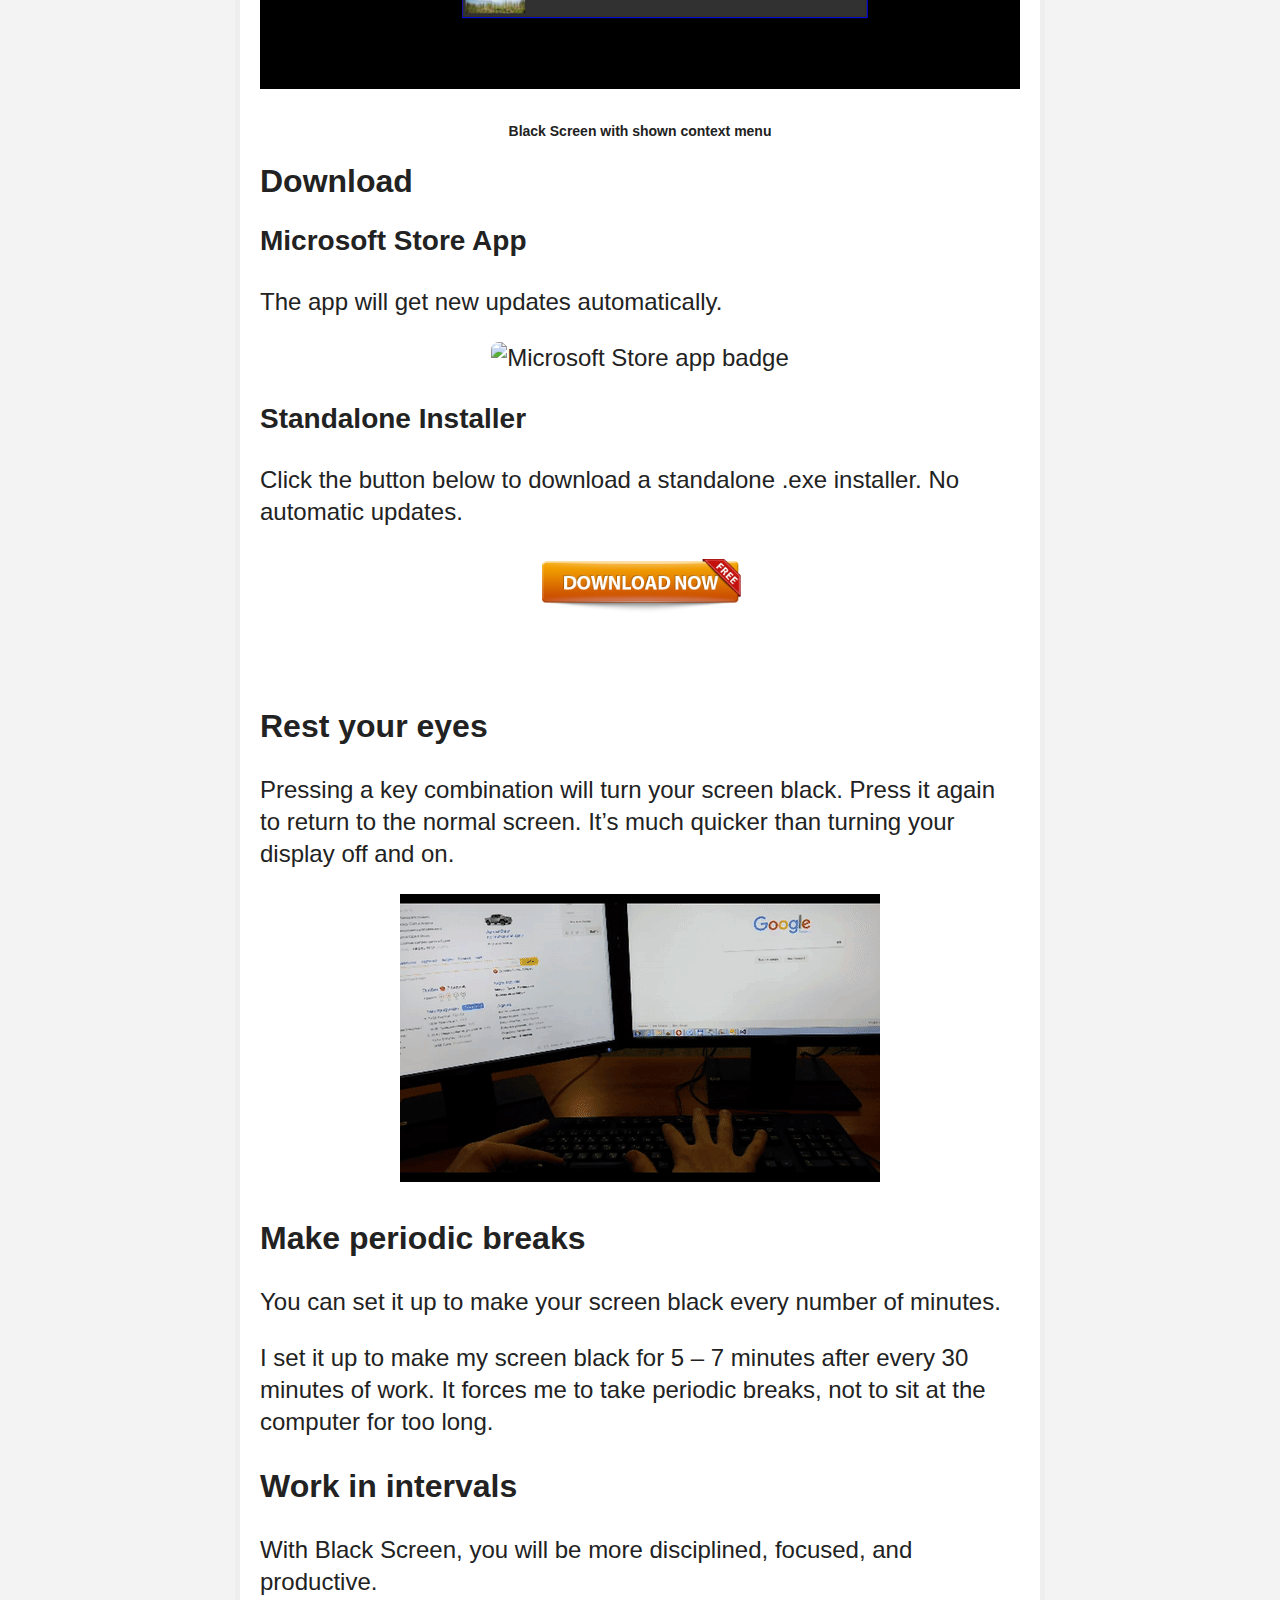
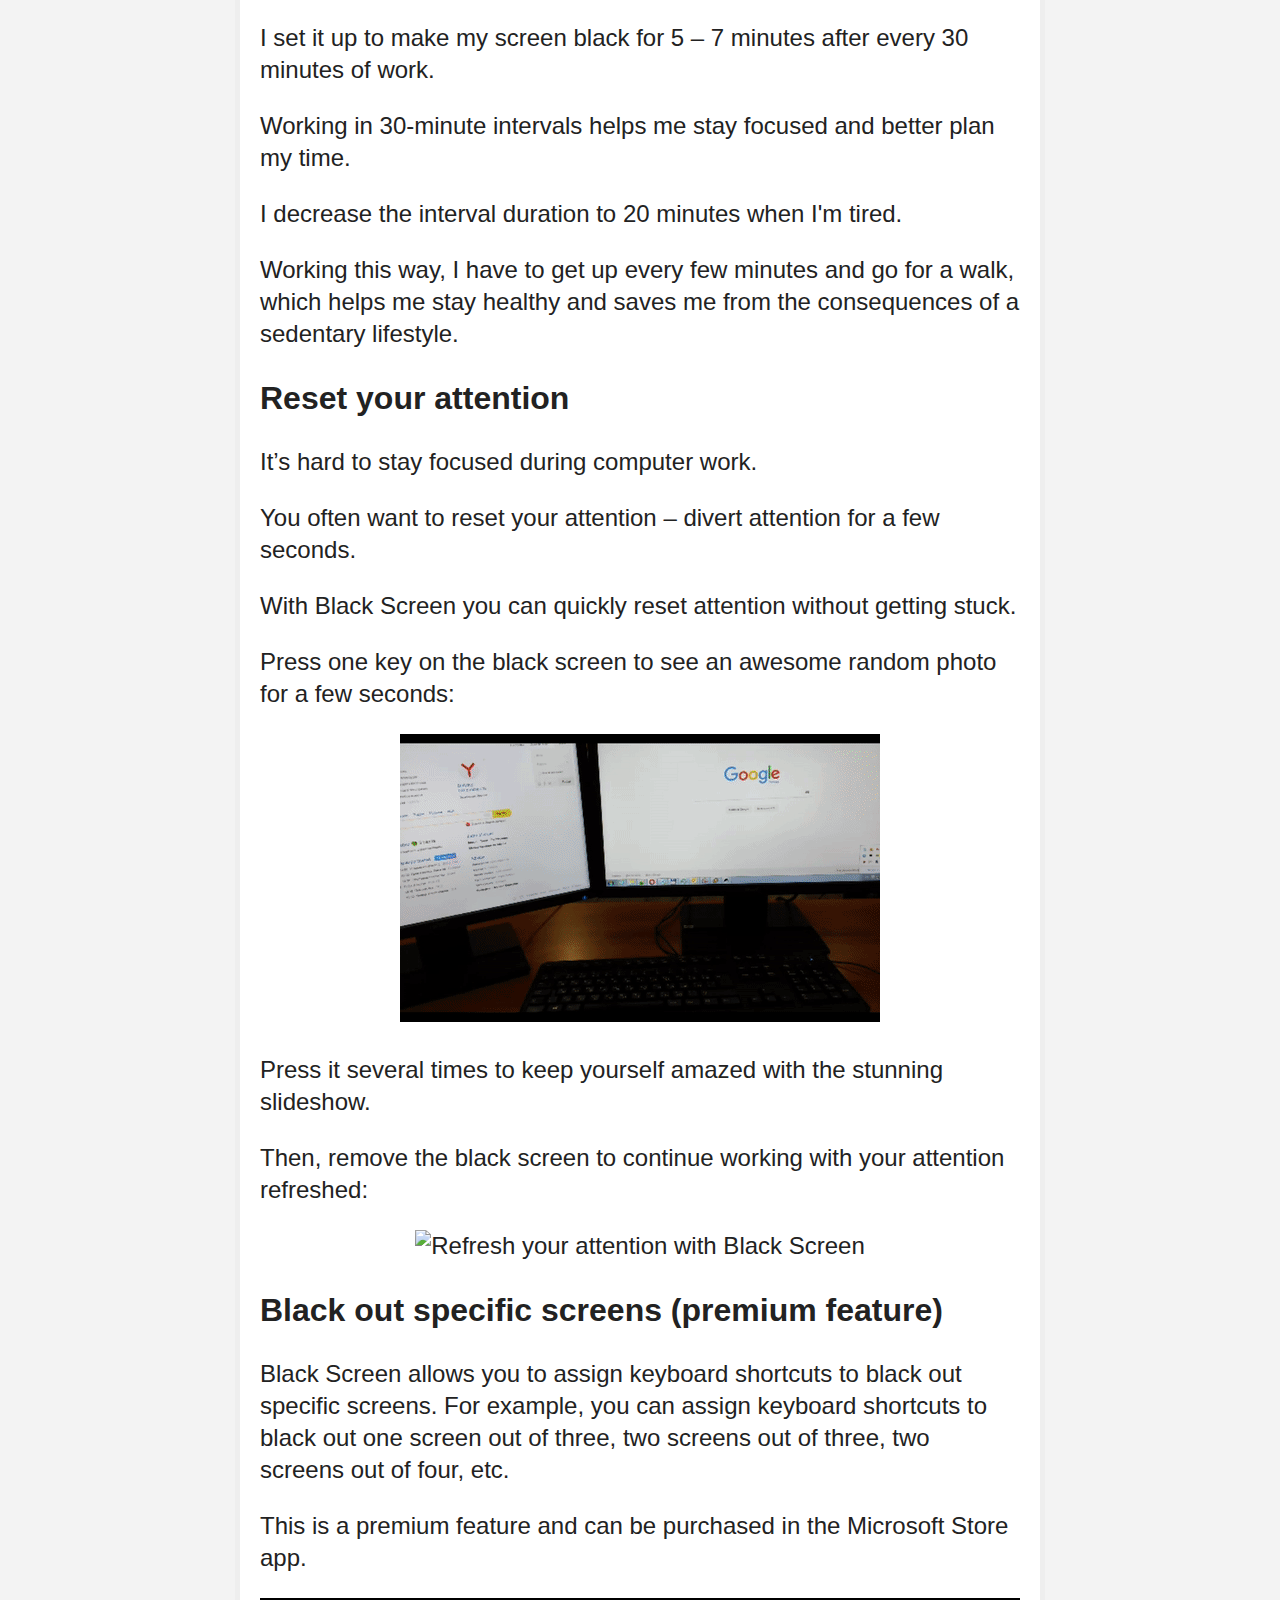
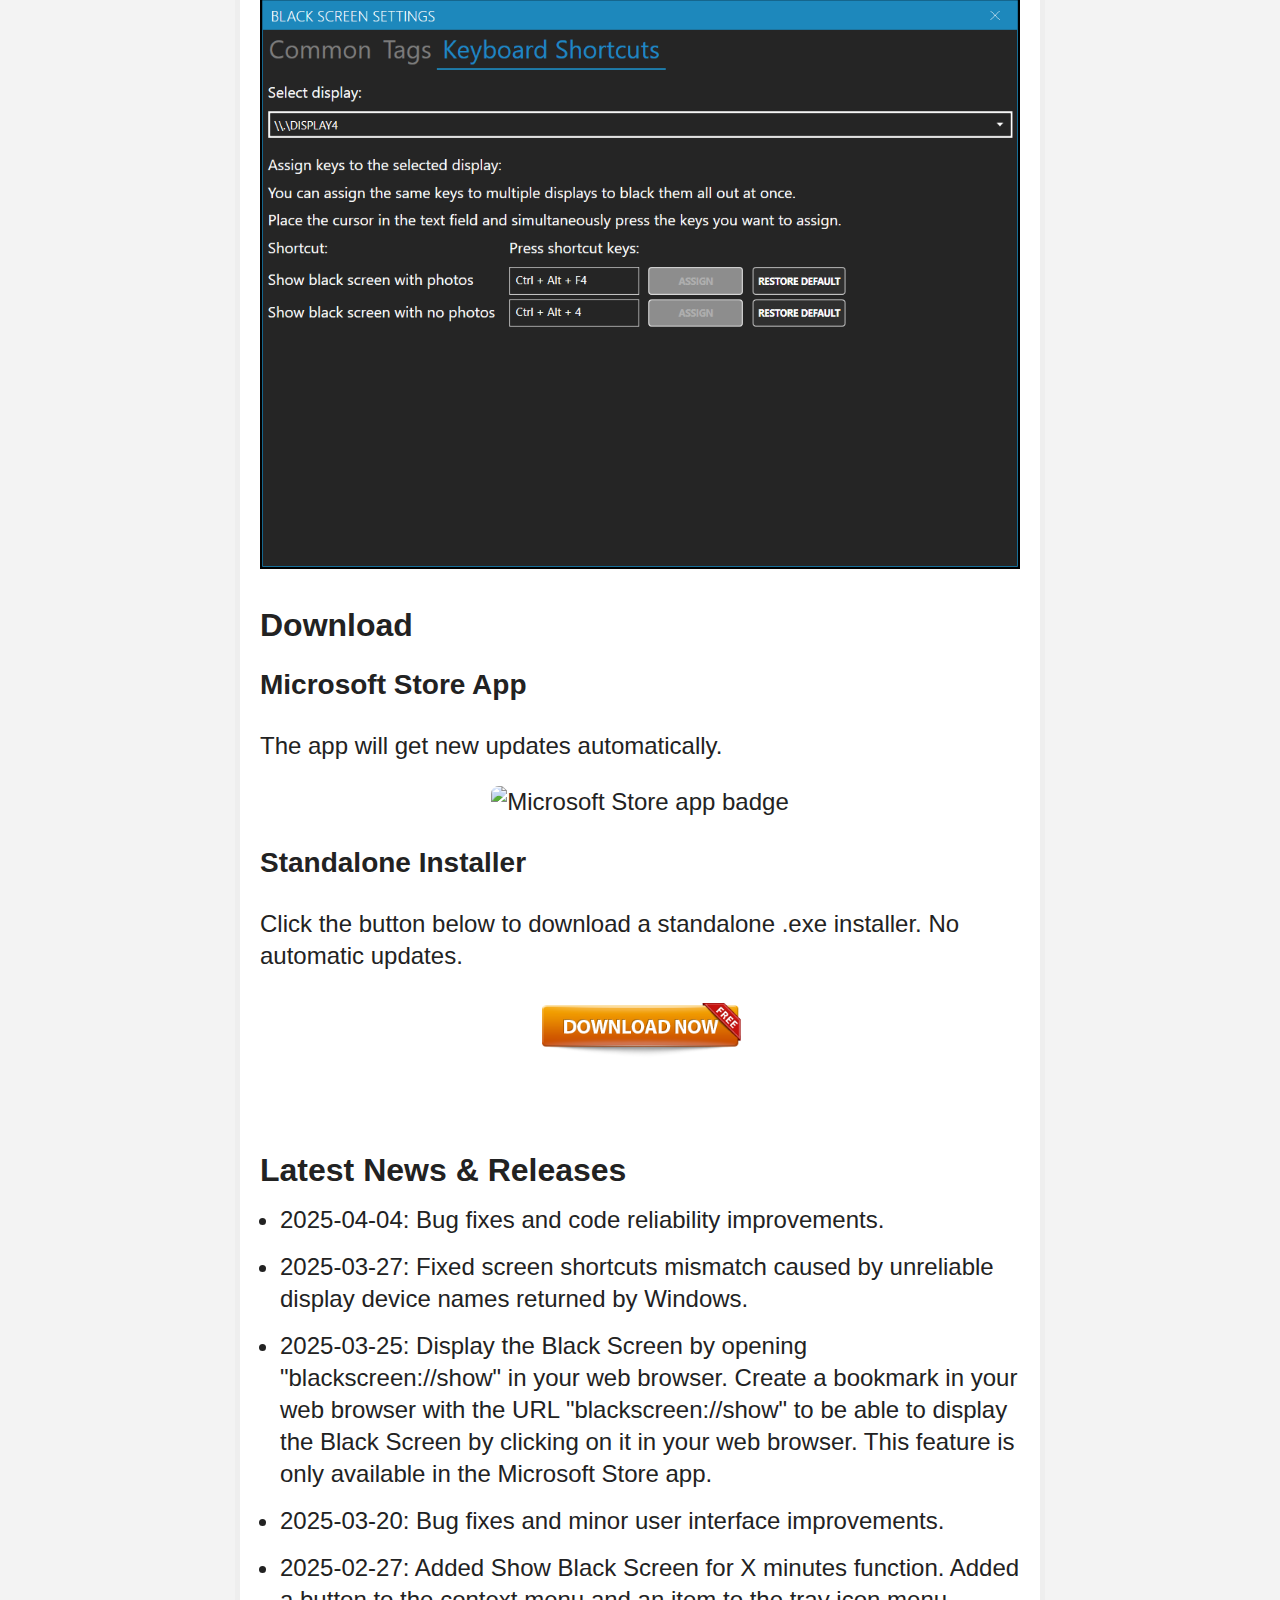
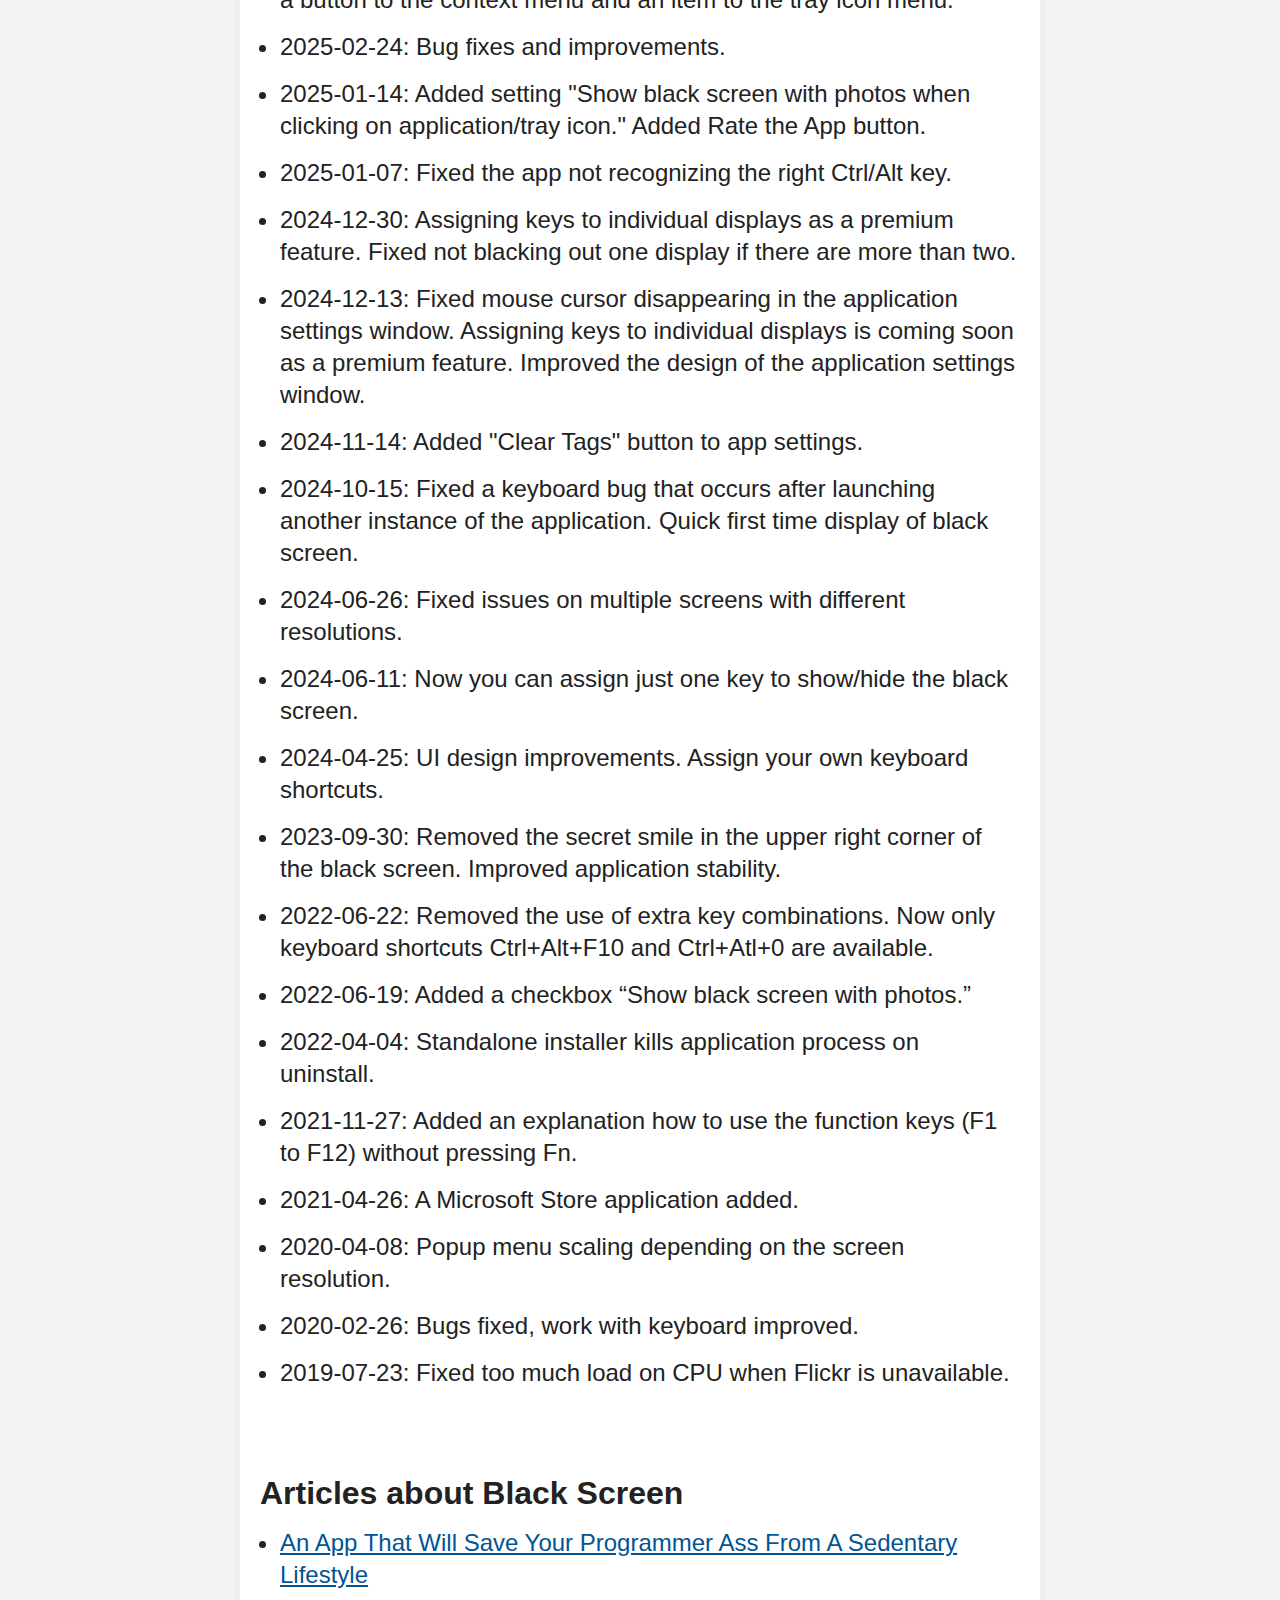
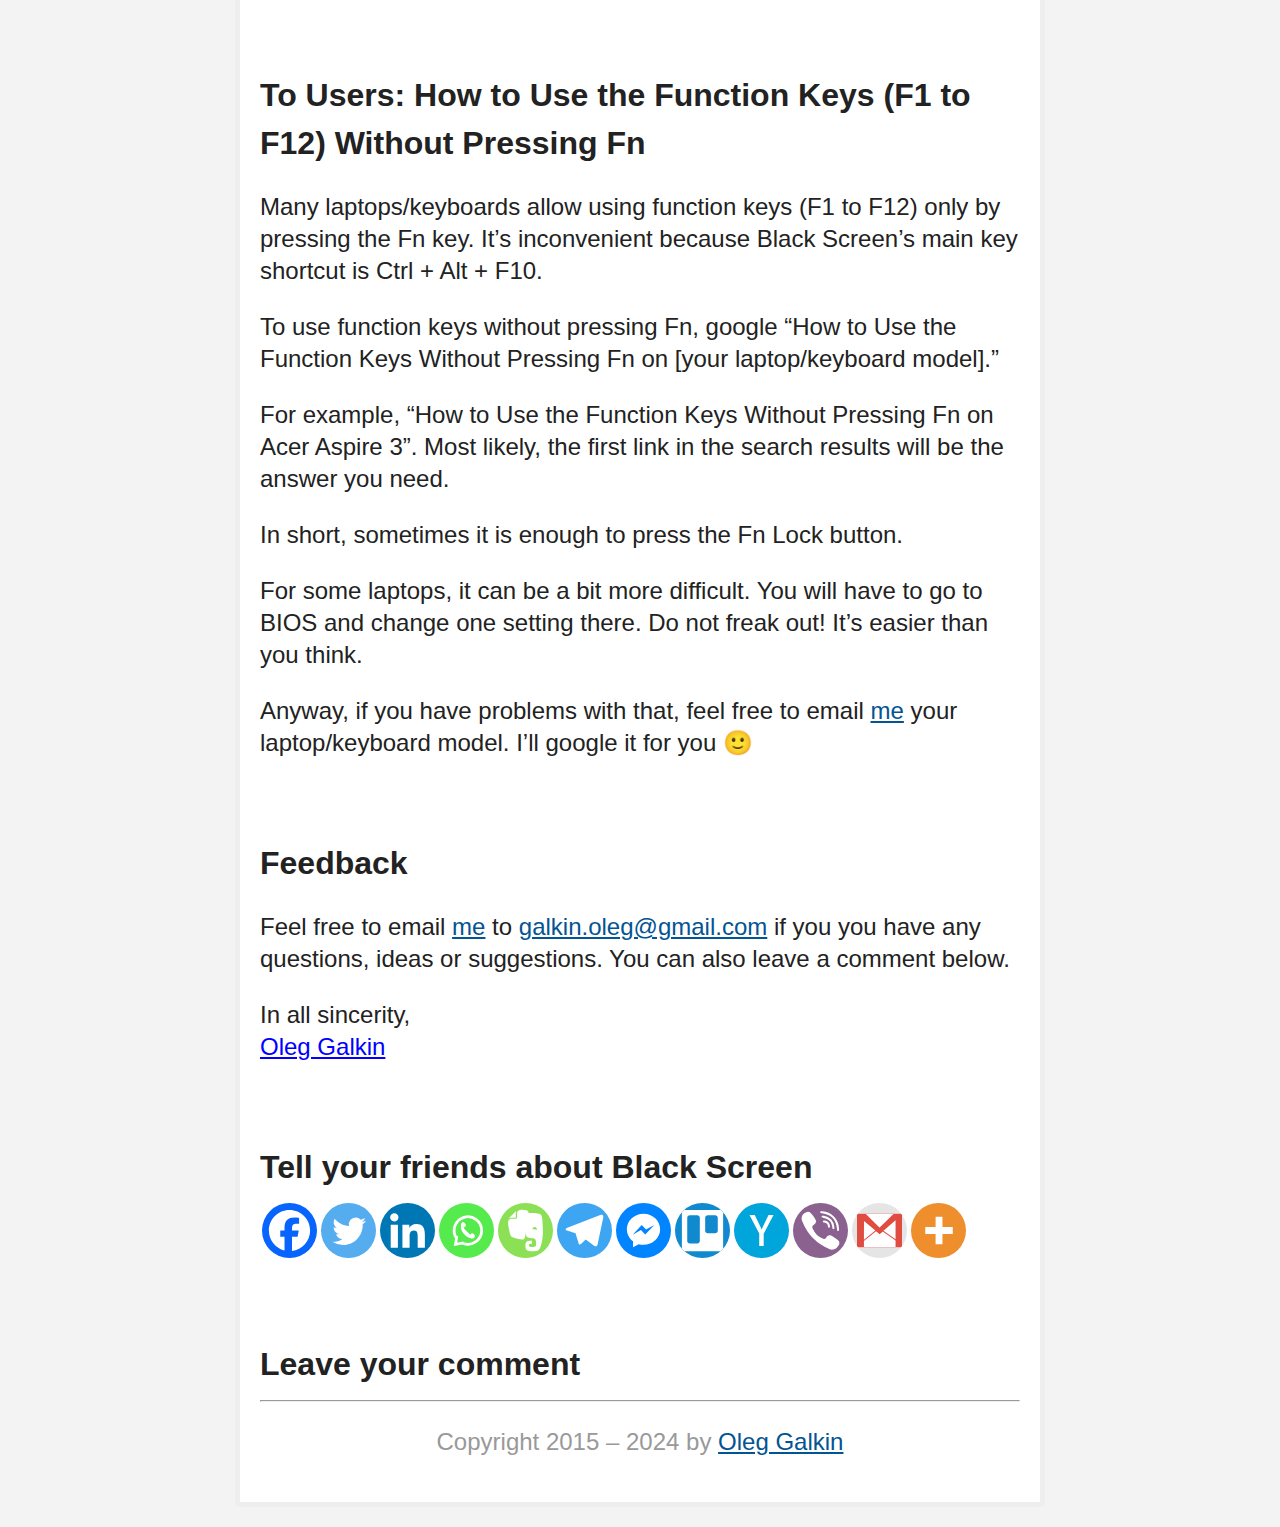
==== commit e0df1e05: "2025-04-04: Bug fixes and code reliability improvements." ====
--- a/index.html
+++ b/index.html
@@ -130,6 +130,7 @@
 <p>&nbsp;</p>
 <h2>Latest News &amp; Releases</h2>
 <ul>
+<li>2025-04-04: Bug fixes and code reliability improvements.</li>
 <li>2025-03-27: Fixed screen shortcuts mismatch caused by unreliable display device names returned by Windows.</li>
 <li>2025-03-25: Display the Black Screen by opening "blackscreen://show" in your web browser. Create a bookmark in your web browser with the URL "blackscreen://show" to be able to display the Black Screen by clicking on it in your web browser. This feature is only available in the Microsoft Store app.</li>
 <li>2025-03-20: Bug fixes and minor user interface improvements.</li>
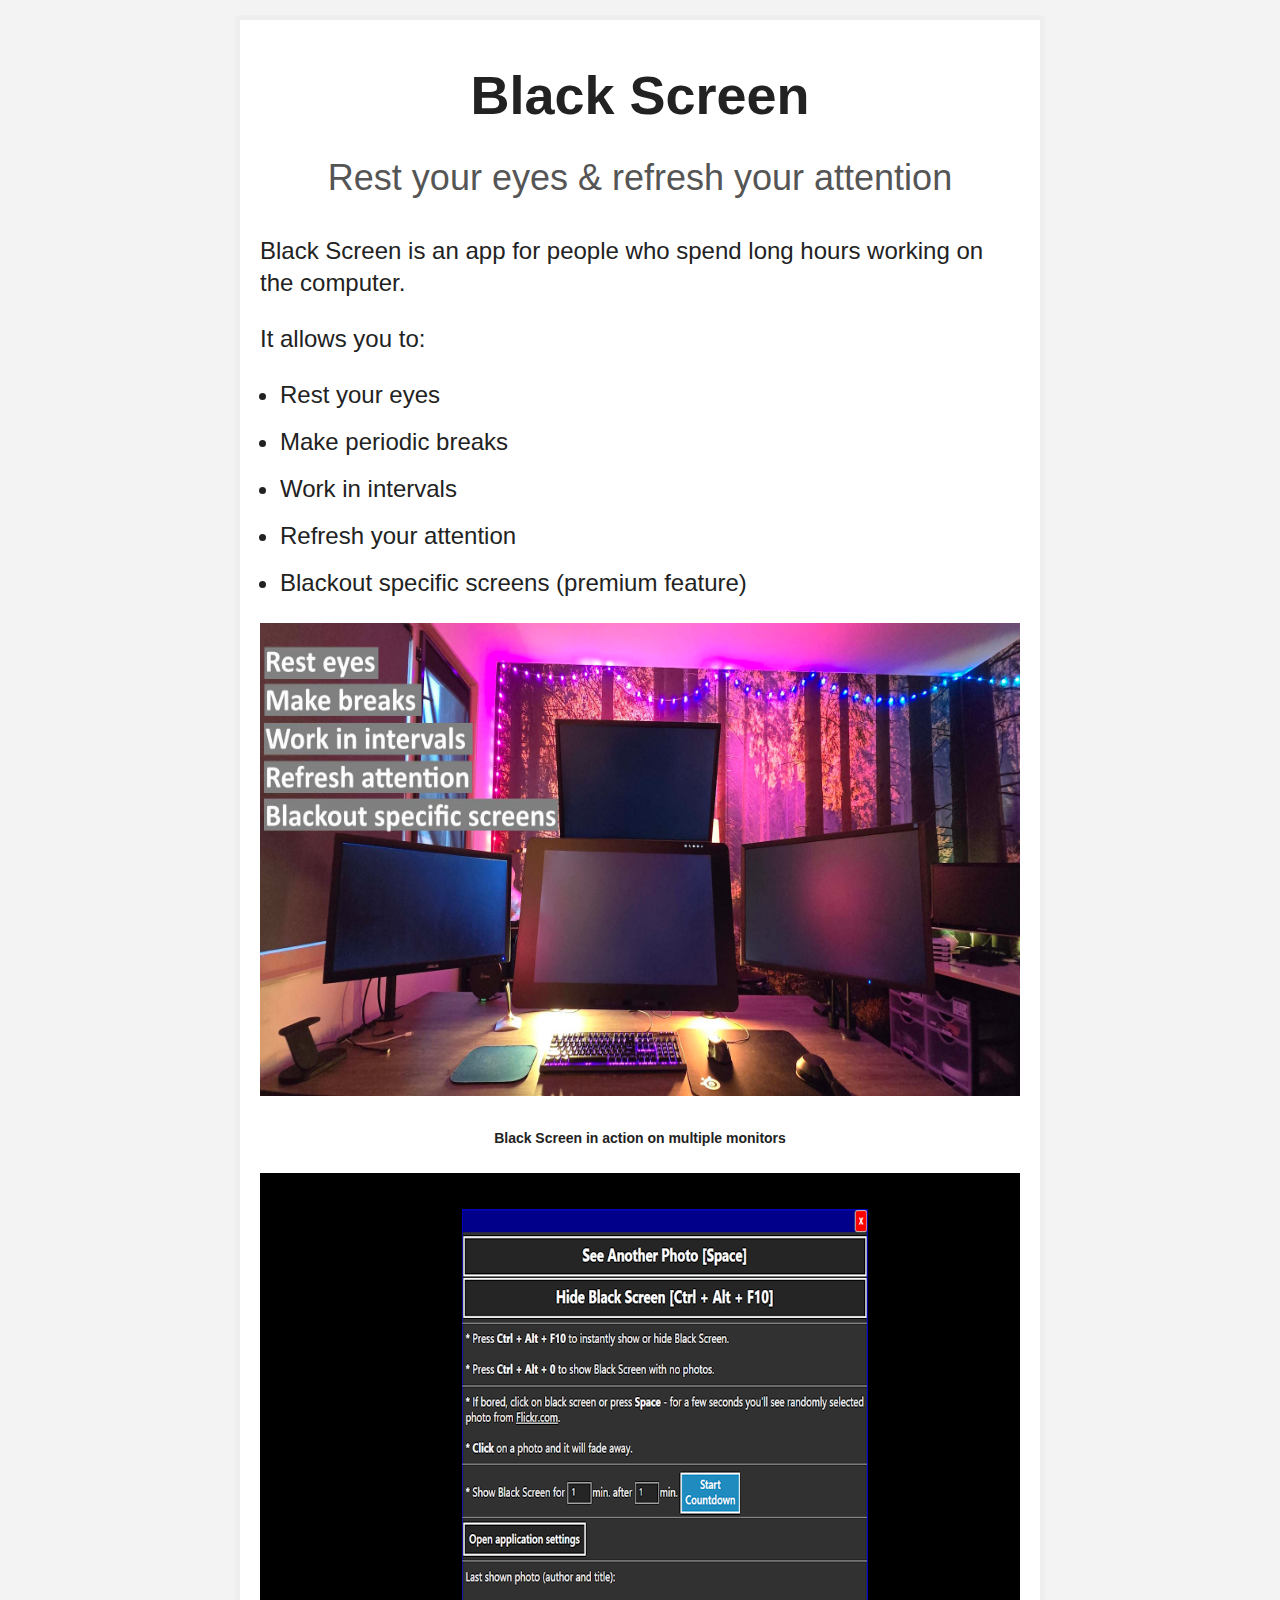
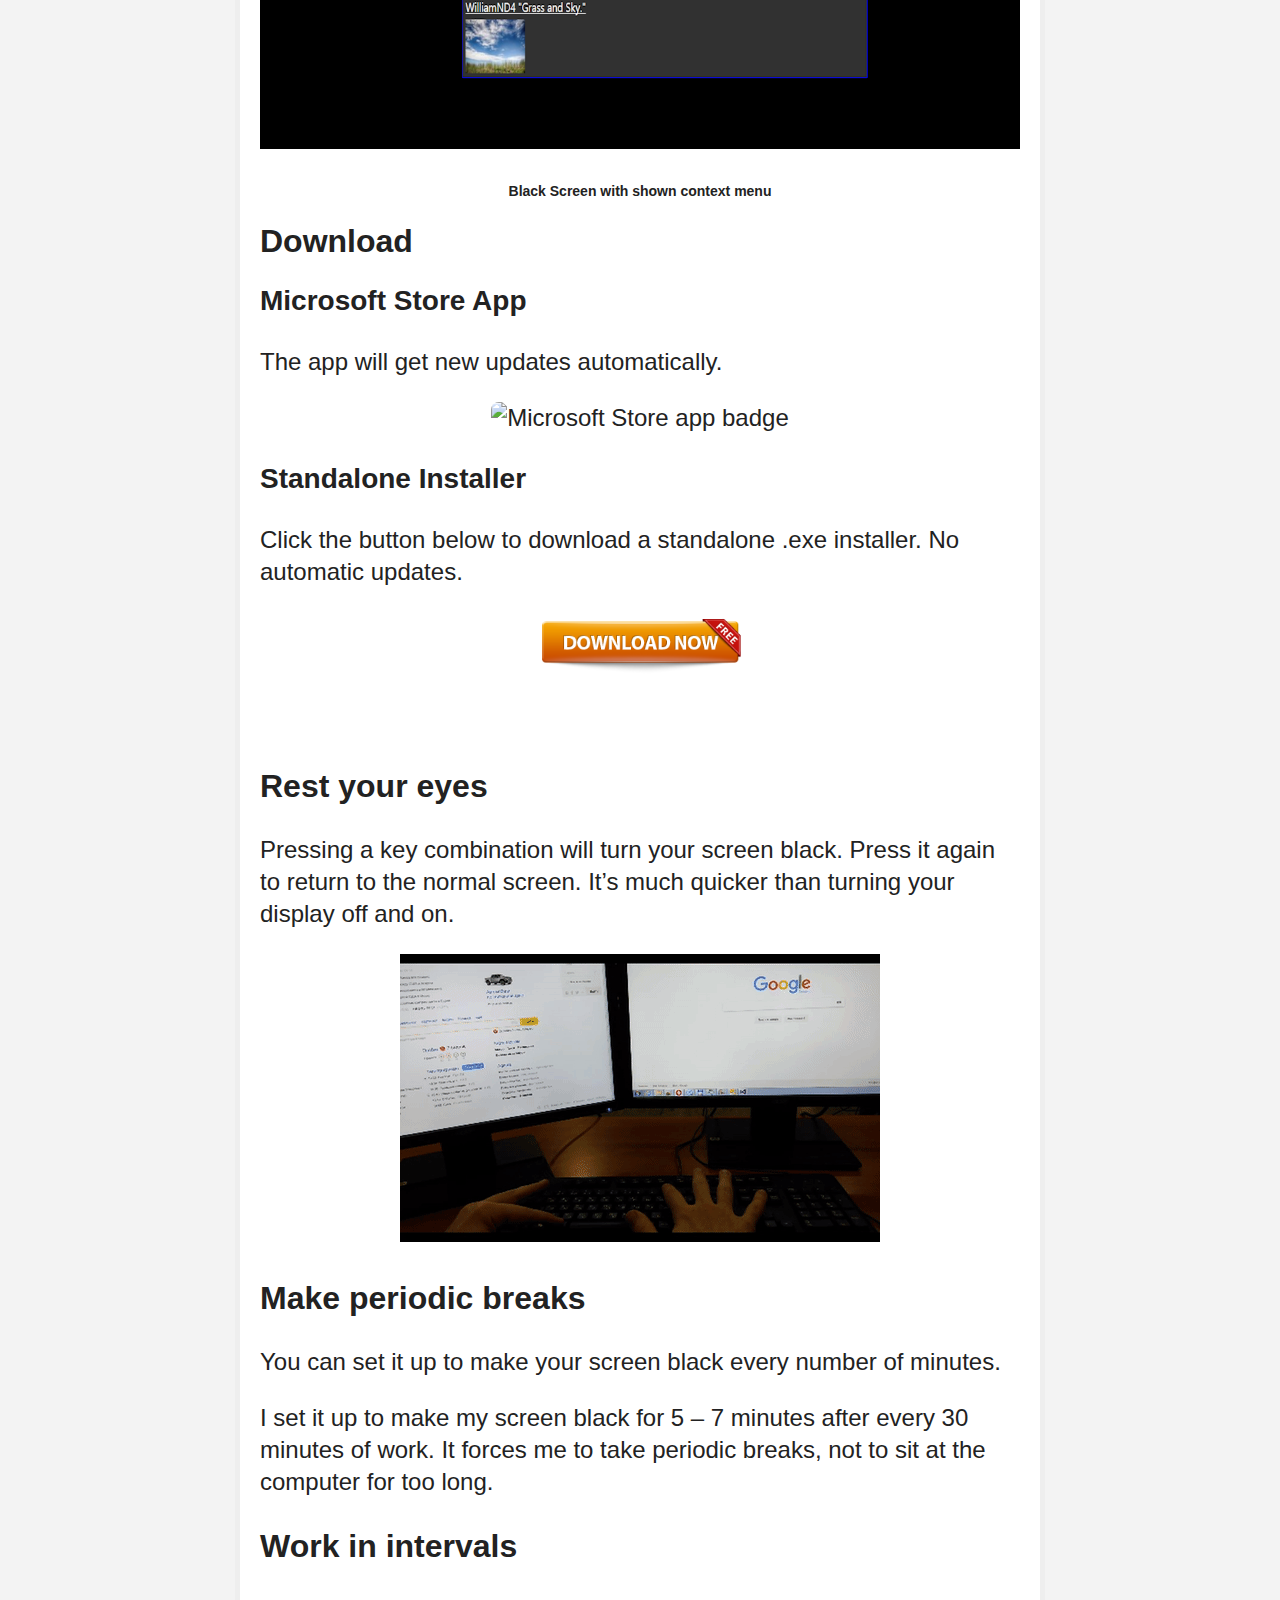
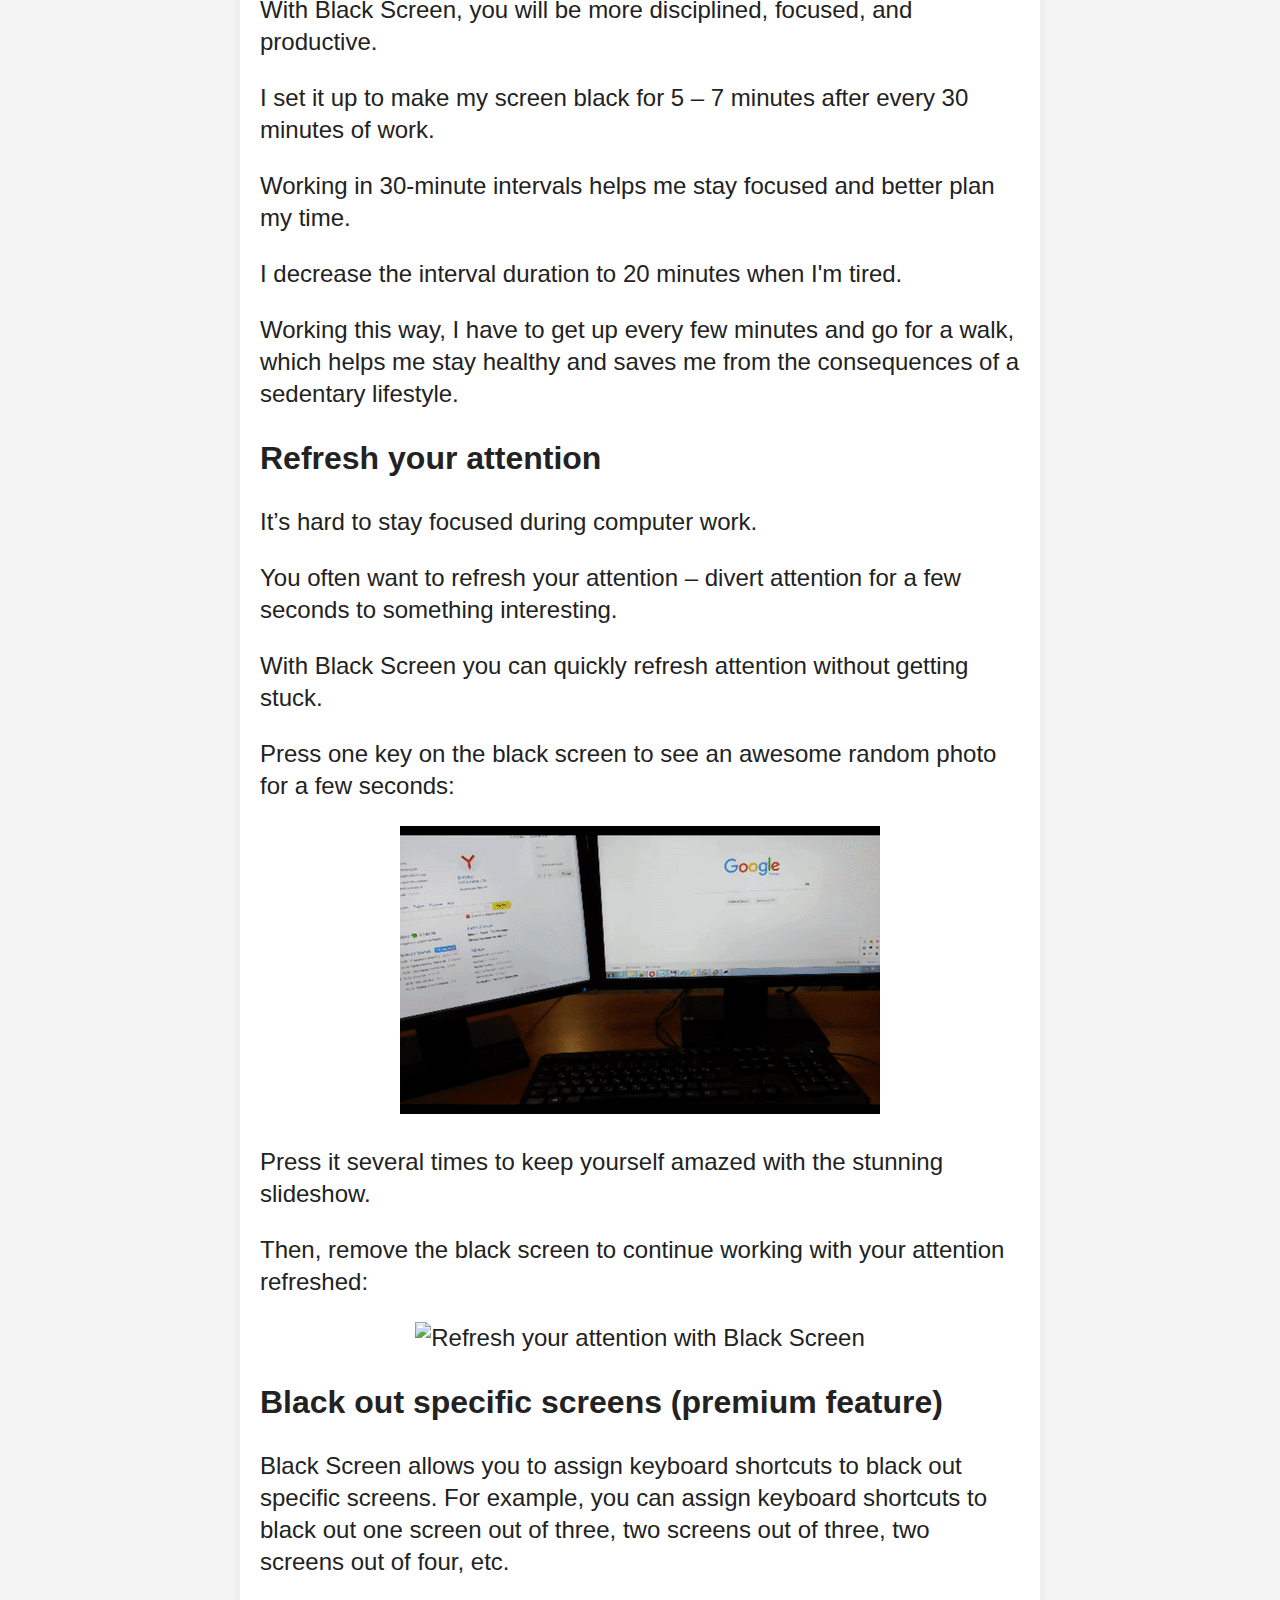
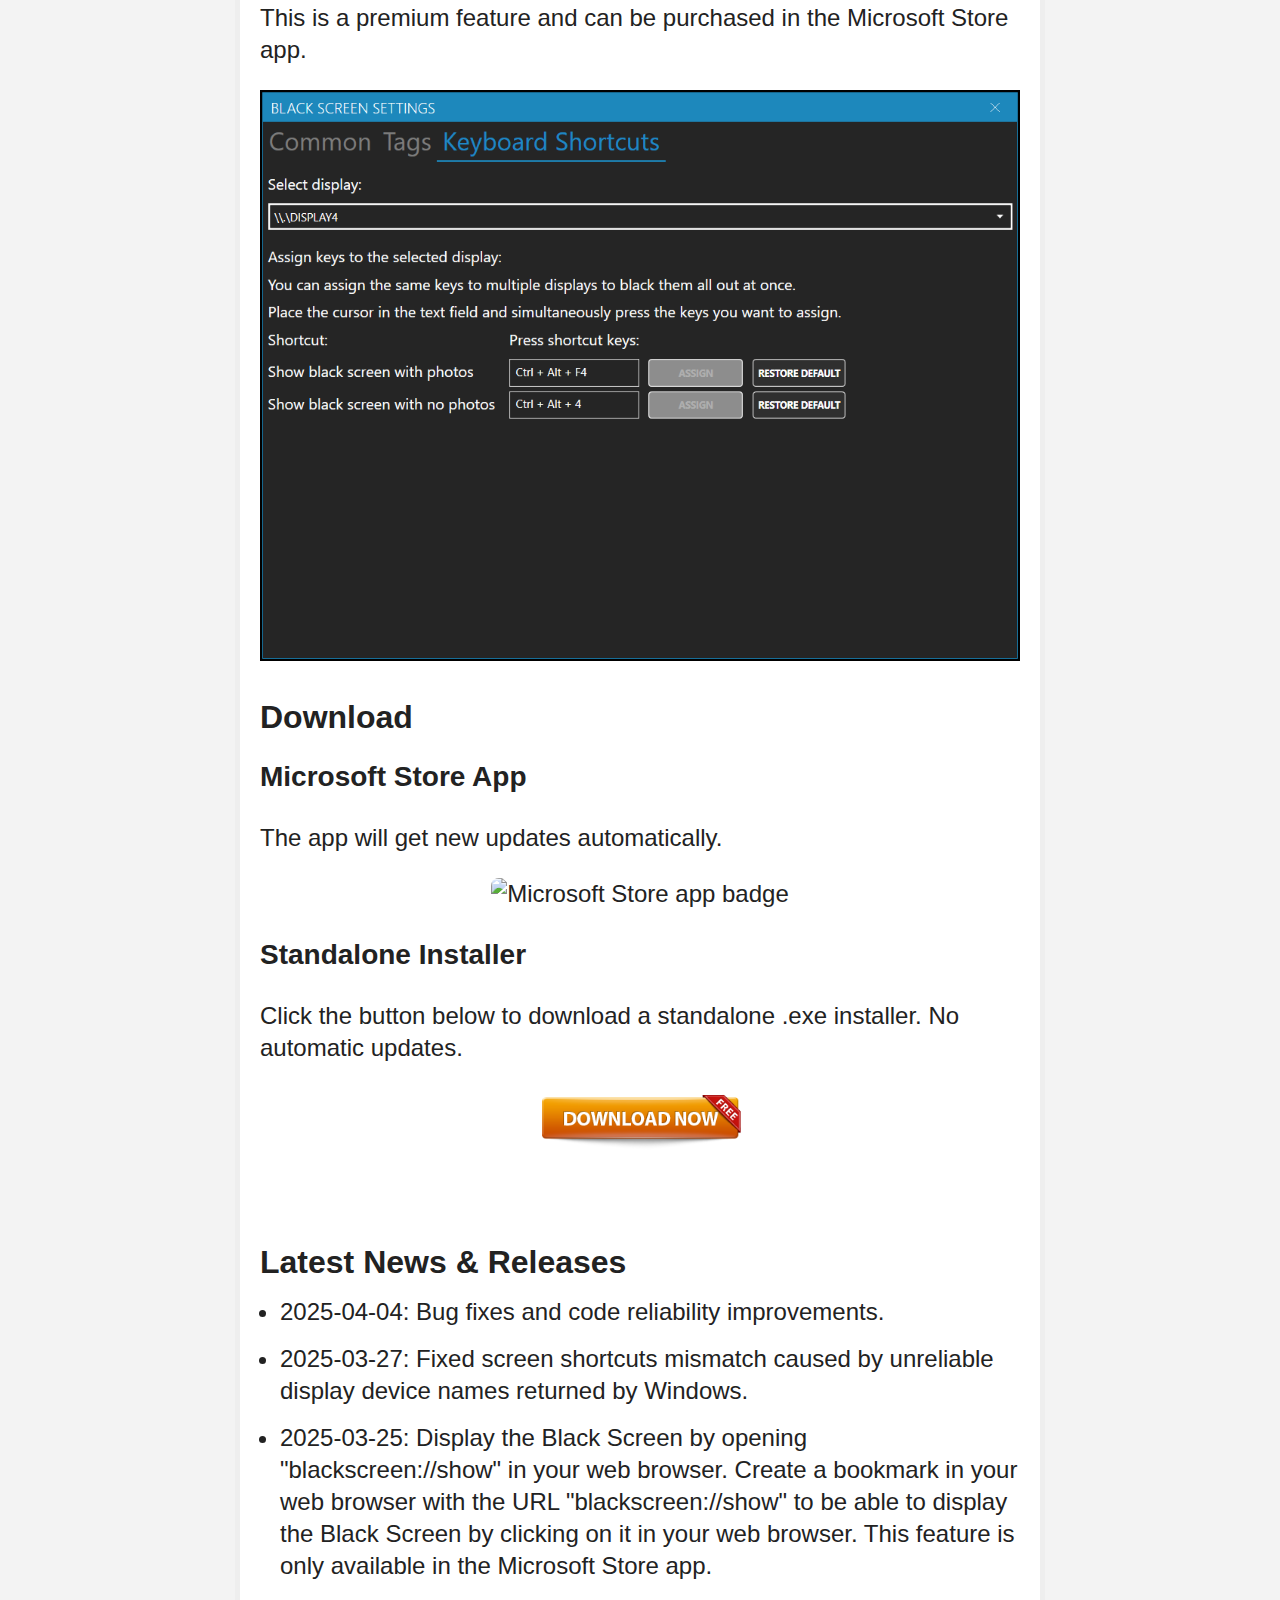
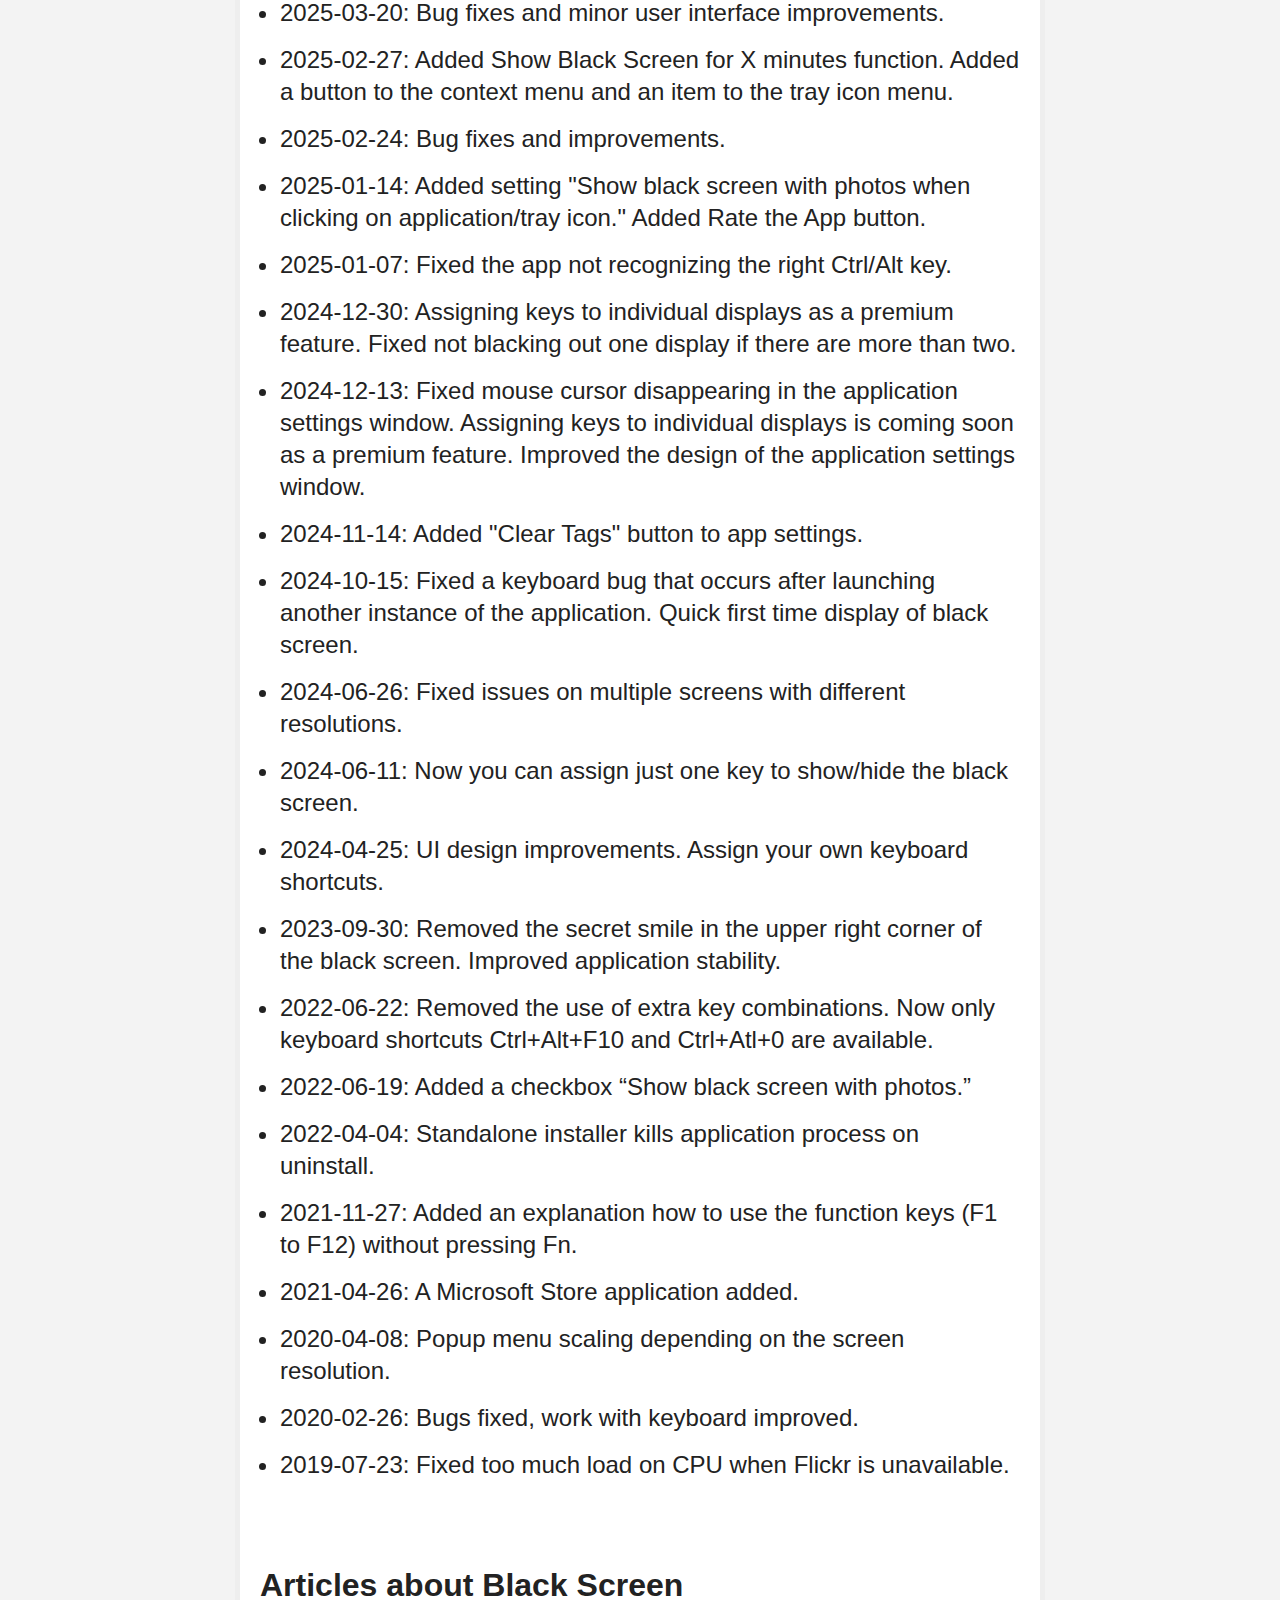
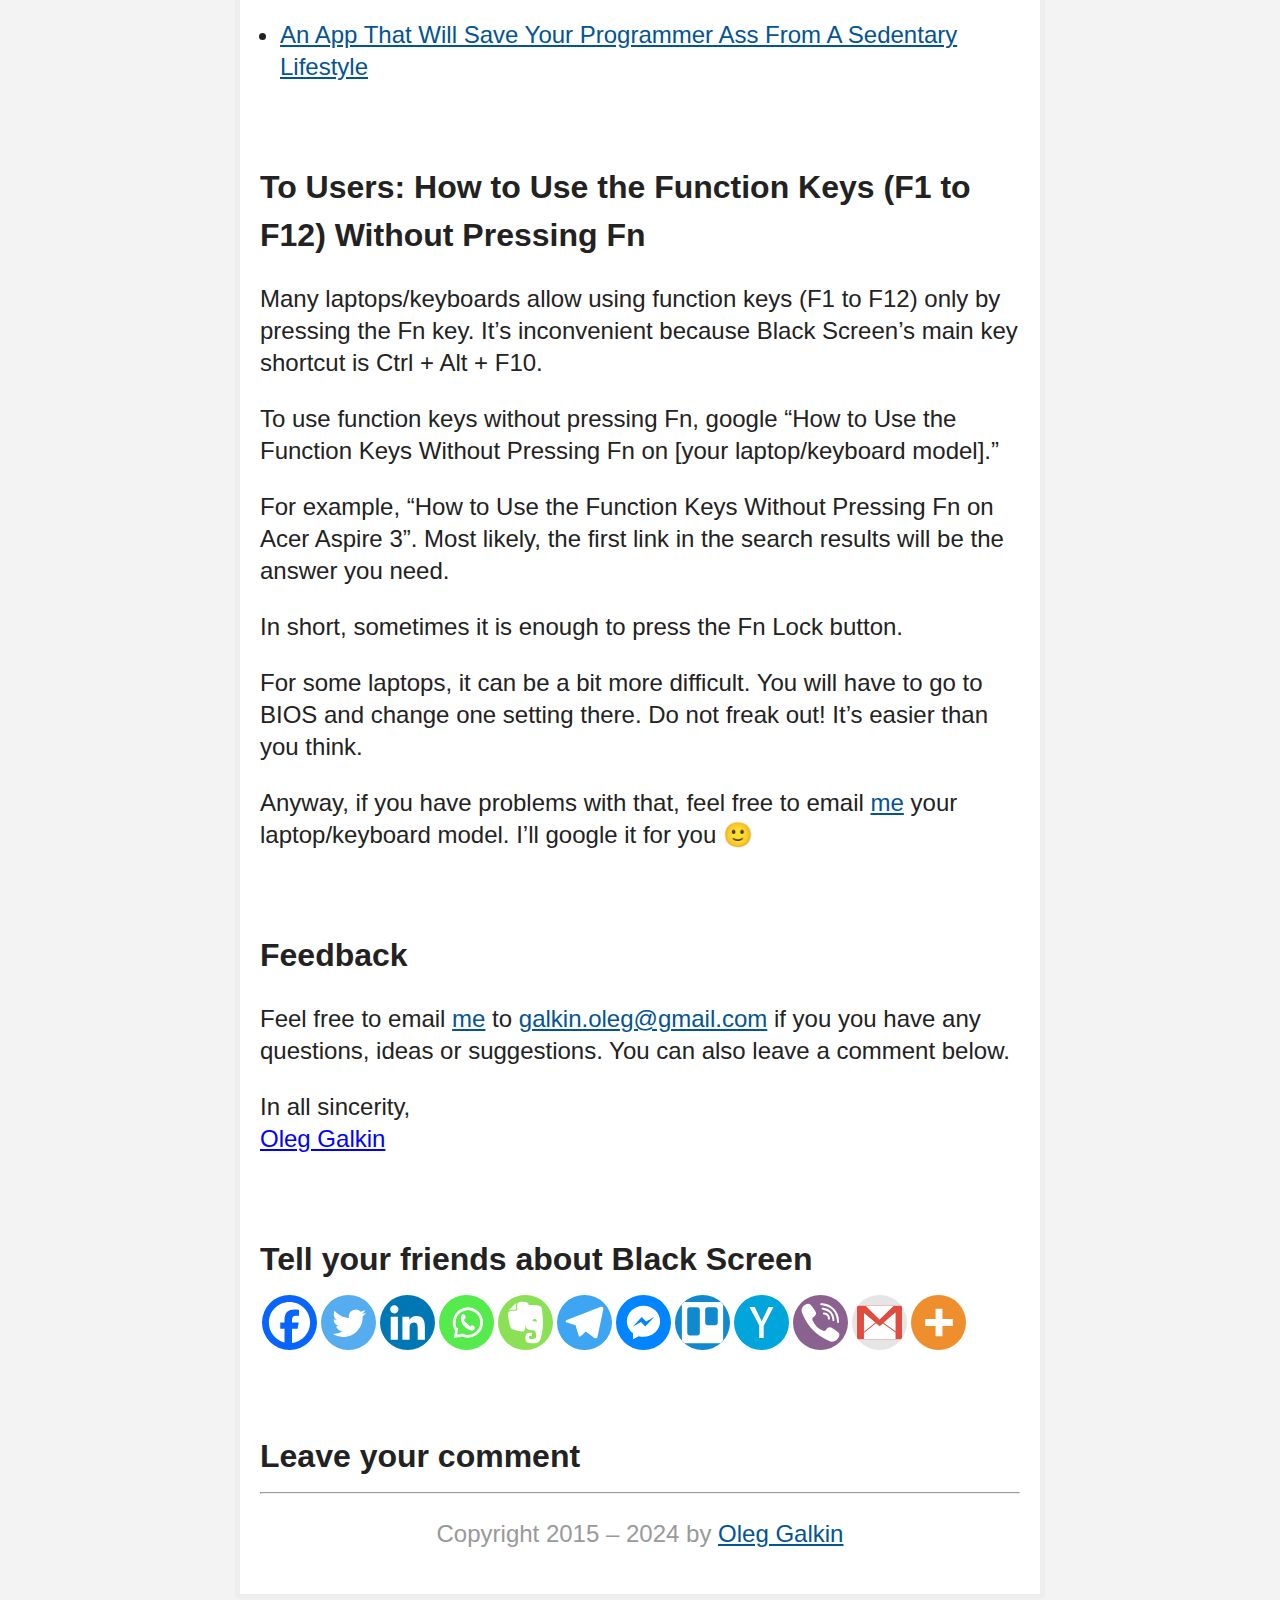
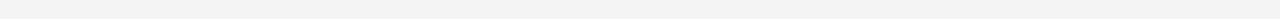
==== commit a52ef13e: "Refresh your attention" ====
--- a/index.html
+++ b/index.html
@@ -64,16 +64,18 @@
 				<div class="hentry">
 			<div class="headline-area">
 	<h1 class="entry-title">Black Screen</h1>
-		<h2 class="entry-subtitle">Rest your eyes & reset your attention</h2>
+		<h2 class="entry-subtitle">Rest your eyes & refresh your attention</h2>
 	</div>
 <div class="entry-content"><p>Black Screen is an app for people who spend long hours working on the computer.</p>
-<p>It allows you to </p>
-<p>1. Rest your eyes<br />
-2. Make periodic breaks<br />
-3. Work in intervals <br />
-4. Reset your attention<br />
-5. Black out specific screens (premium feature)</p>
-<p><img src="black_screen_tristan_setup_1024x473.jpg" alt="Black Screen in action on multiple monitors" width="1024" height="473" /></p>
+<p>It allows you to: </p>
+<ul>
+<li>Rest your eyes</li>
+<li> Make periodic breaks</li>
+<li> Work in intervals</li>
+<li> Refresh your attention</li>
+<li> Blackout specific screens (premium feature)</li>
+</ul>
+<p><img src="black_screen_tristan_setup_with_text_1024x473.jpg" alt="Black Screen in action on multiple monitors" width="1024" height="473" /></p>
 <h6 style="text-align: center;">Black Screen in action on multiple monitors</h6>
 <p><img src="bs1_screenshot_with_countdown_eng-1024x576.png" alt="Black Screen with shown context menu" width="1024" height="576" /></p>
 <h6 style="text-align: center;">Black Screen with shown context menu</h6>
@@ -102,12 +104,12 @@
 <p>Working in 30-minute intervals helps me stay focused and better plan my time.</p>
 <p>I decrease the interval duration to 20 minutes when I'm tired.</p>
 <p>Working this way, I have to get up every few minutes and go for a walk, which helps me stay healthy and saves me from the consequences of a sedentary lifestyle.</p>
-<h2>Reset your attention</h2>
+<h2>Refresh your attention</h2>
 <p>It’s hard to stay focused during computer work.</p>
-<p>You often want to reset your attention – divert attention for a few seconds.</p>
-<p>With Black Screen you can quickly reset attention without getting stuck.</p>
+<p>You often want to refresh your attention – divert attention for a few seconds to something interesting.</p>
+<p>With Black Screen you can quickly refresh attention without getting stuck.</p>
 <p>Press one key on the black screen to see an awesome random photo for a few seconds:</p>
-<p align="center"><img src="blackscreen_slideshow.gif" alt="Reset your attention with Black Screen" width="480" height="288" /></p>
+<p align="center"><img src="blackscreen_slideshow.gif" alt="Refresh your attention with Black Screen" width="480" height="288" /></p>
 <p>Press it several times to keep yourself amazed with the stunning slideshow.</p>
 <p>Then, remove the black screen to continue working with your attention refreshed:</p>
 <p align="center"><img src="blackscreen_fade_out.gif" alt="Refresh your attention with Black Screen" width="480" height="288" /></p>
